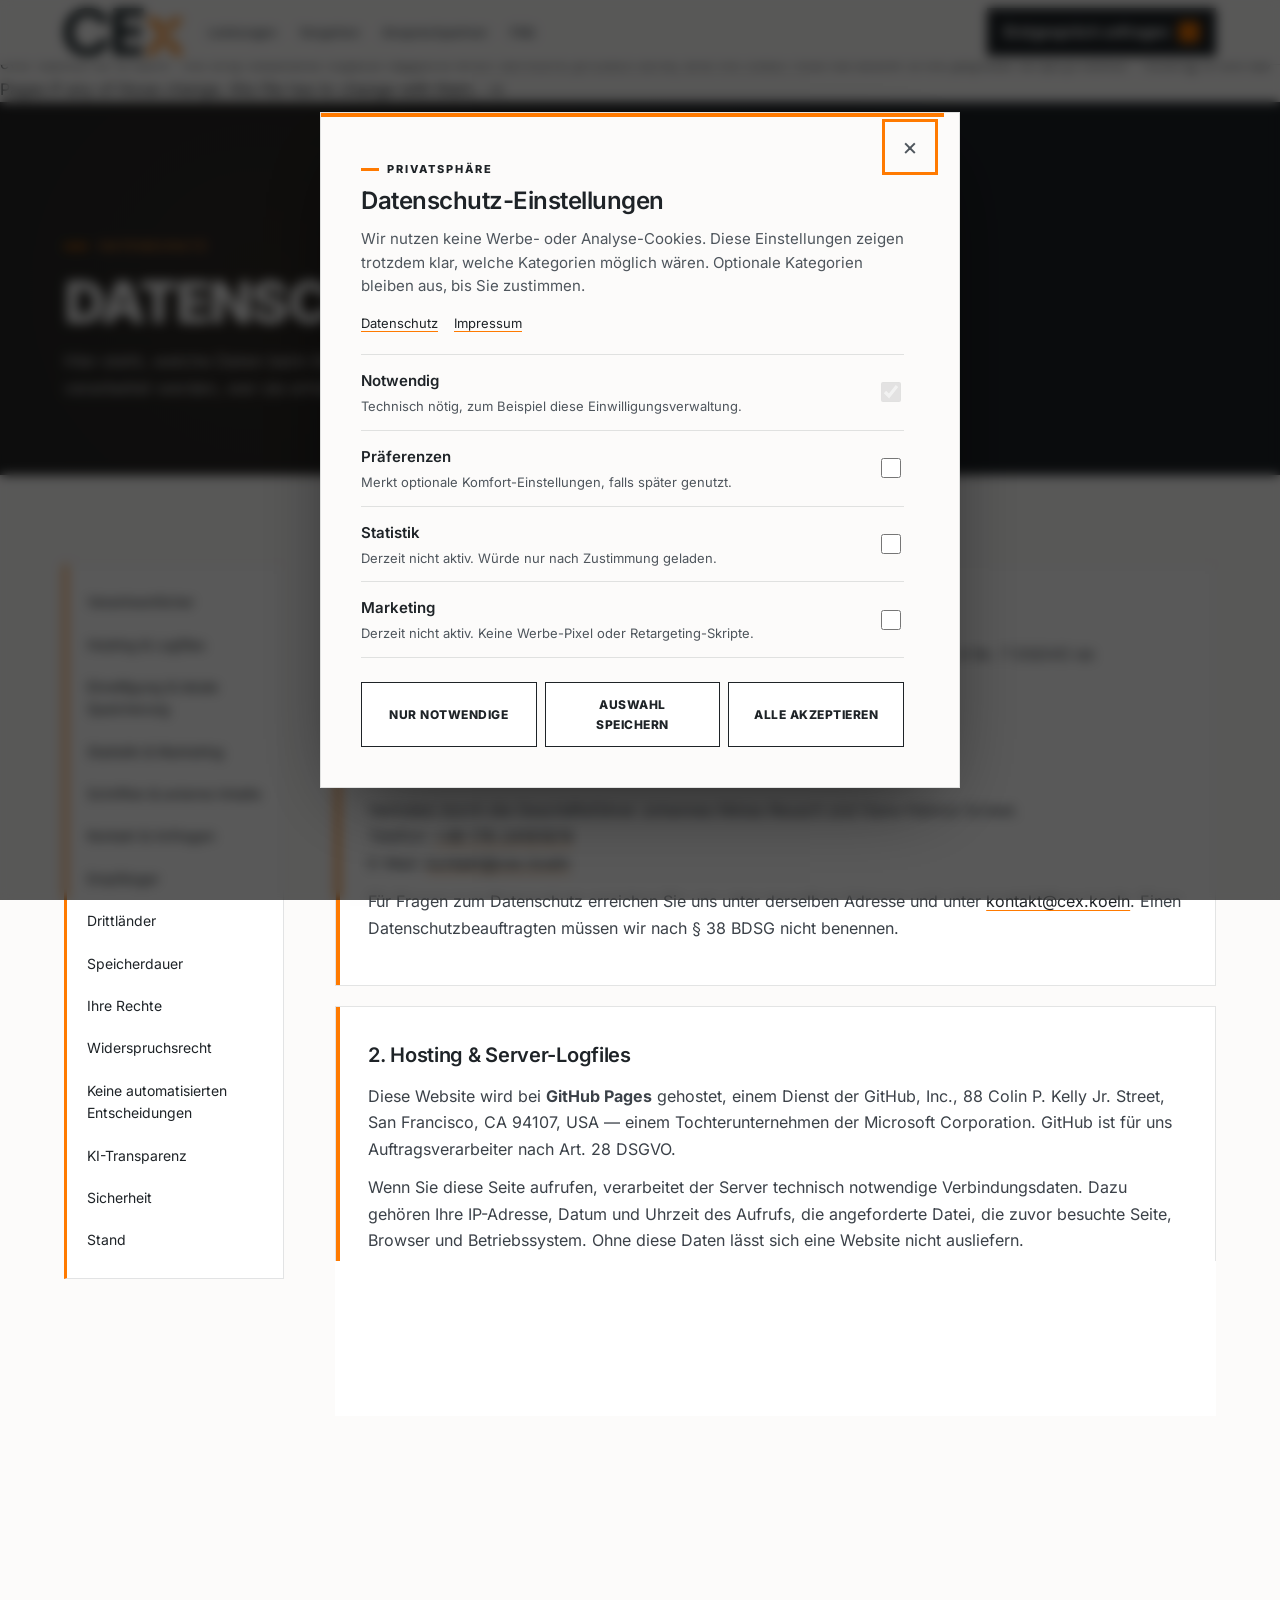
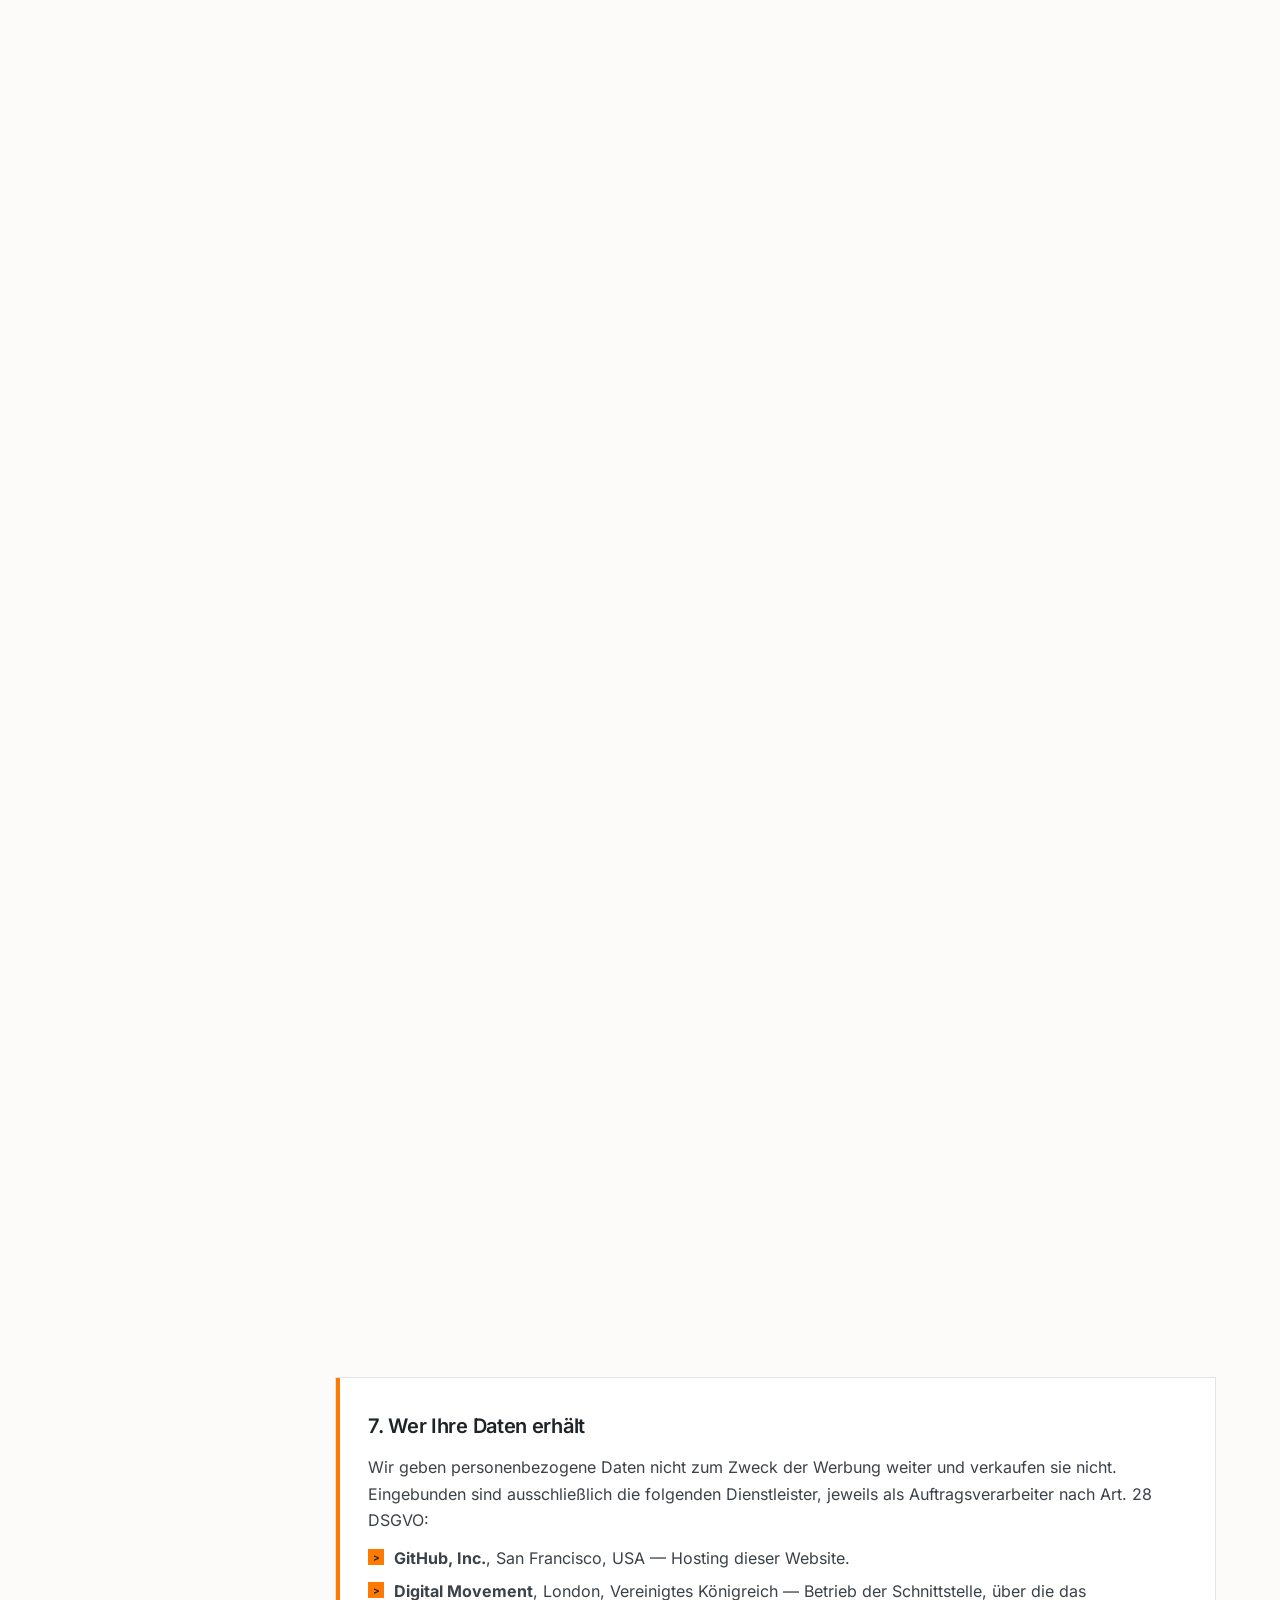
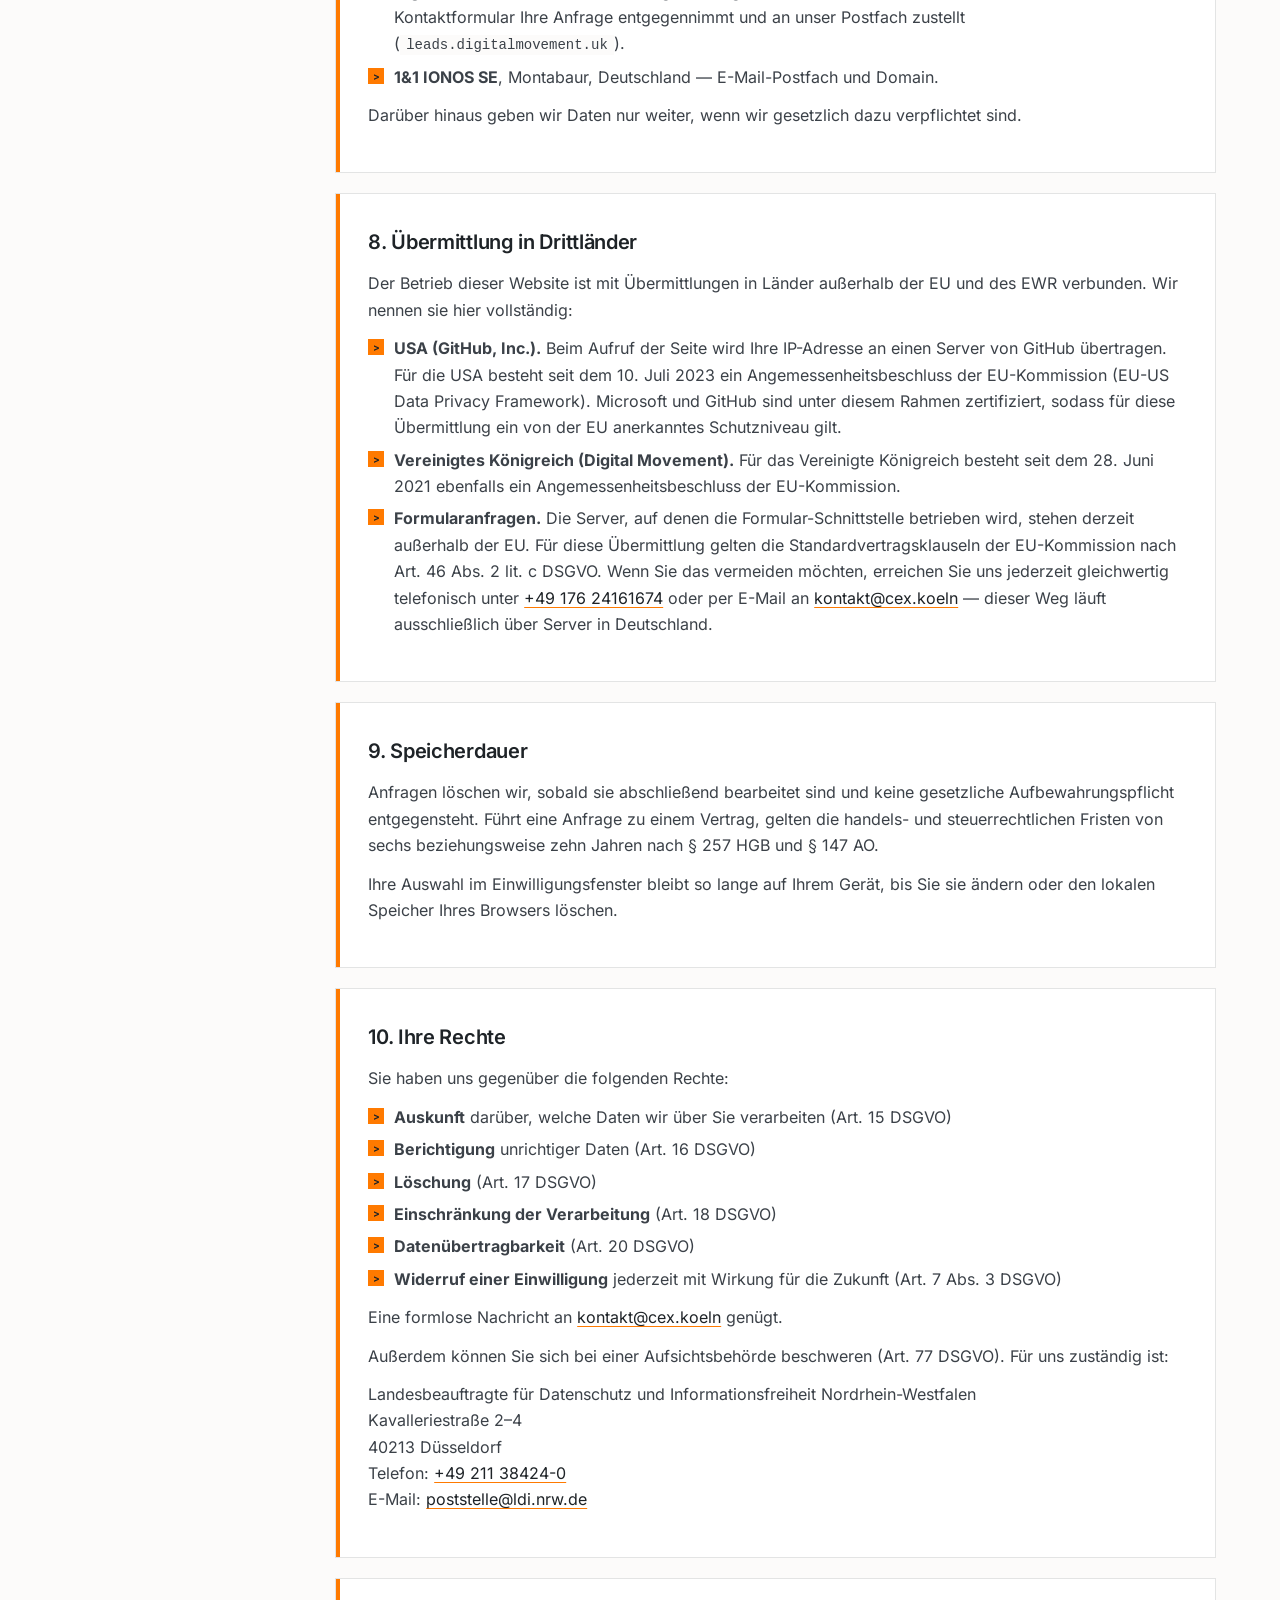
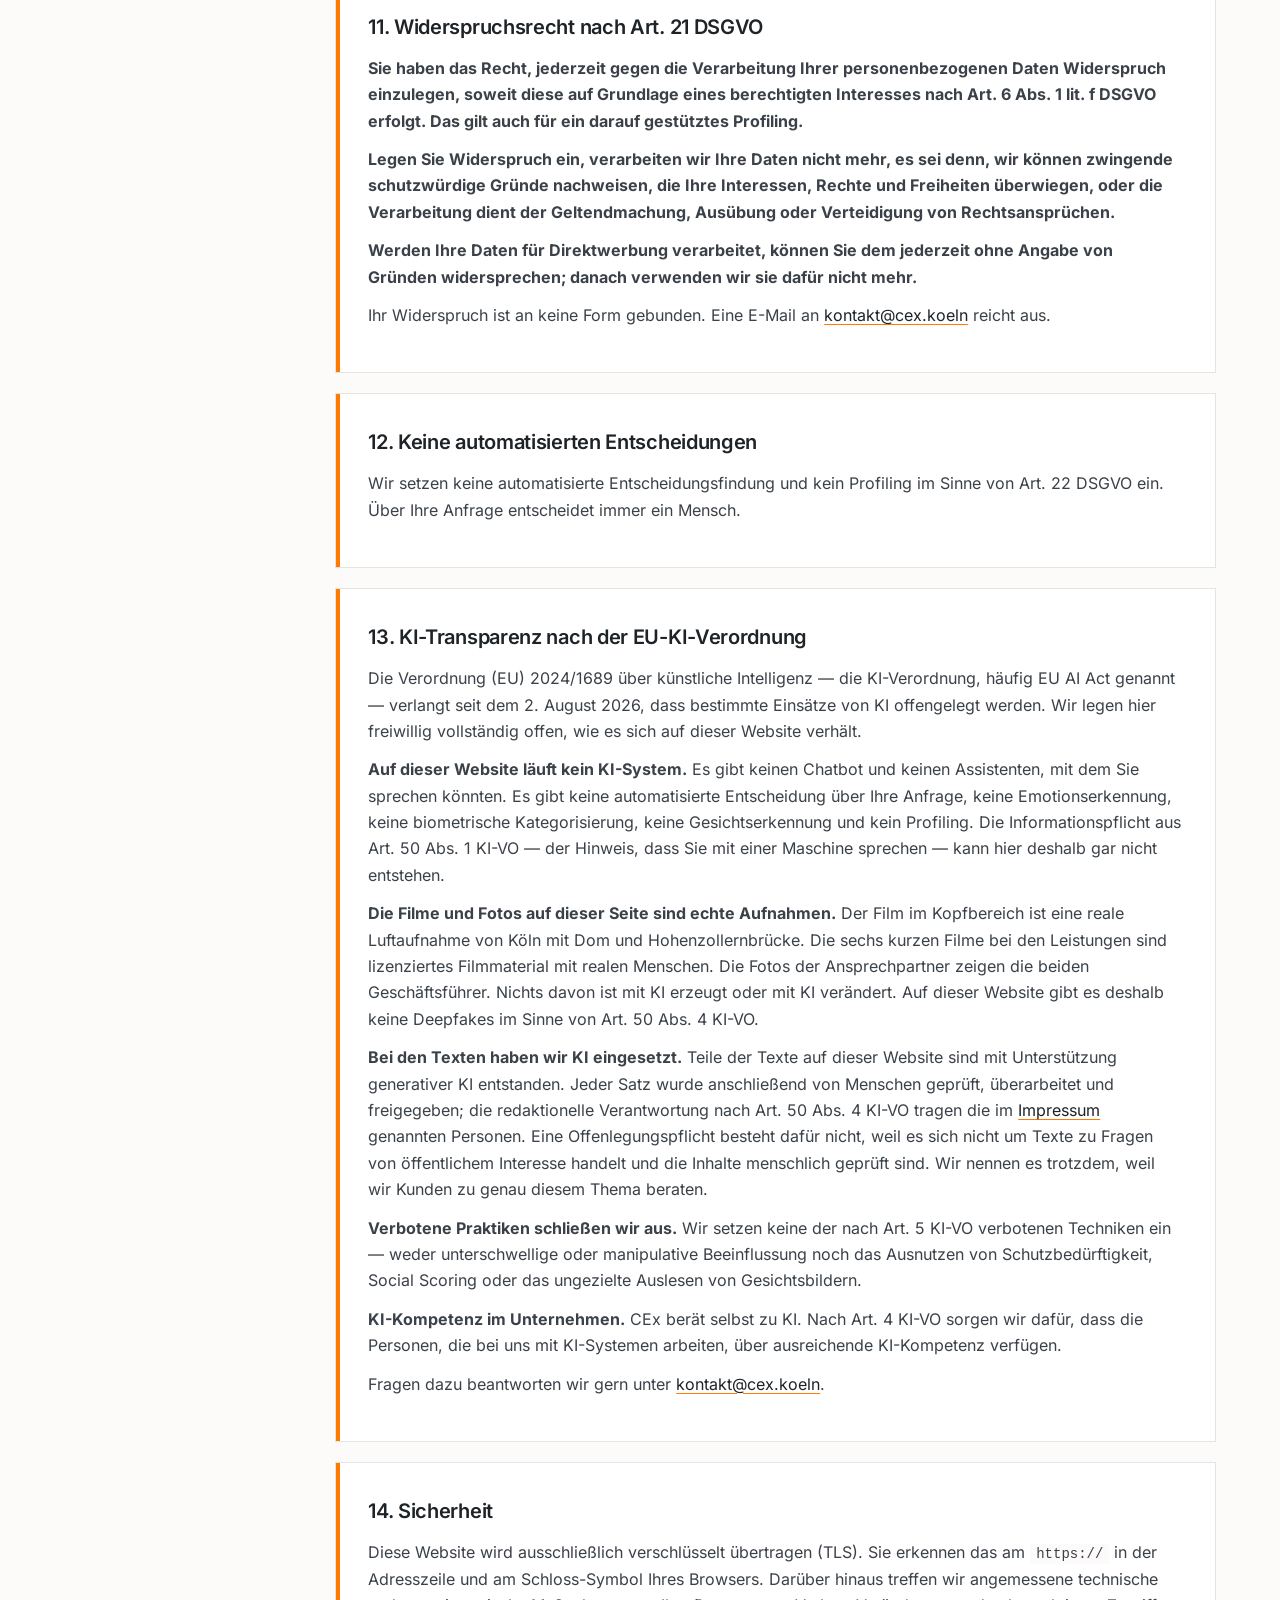
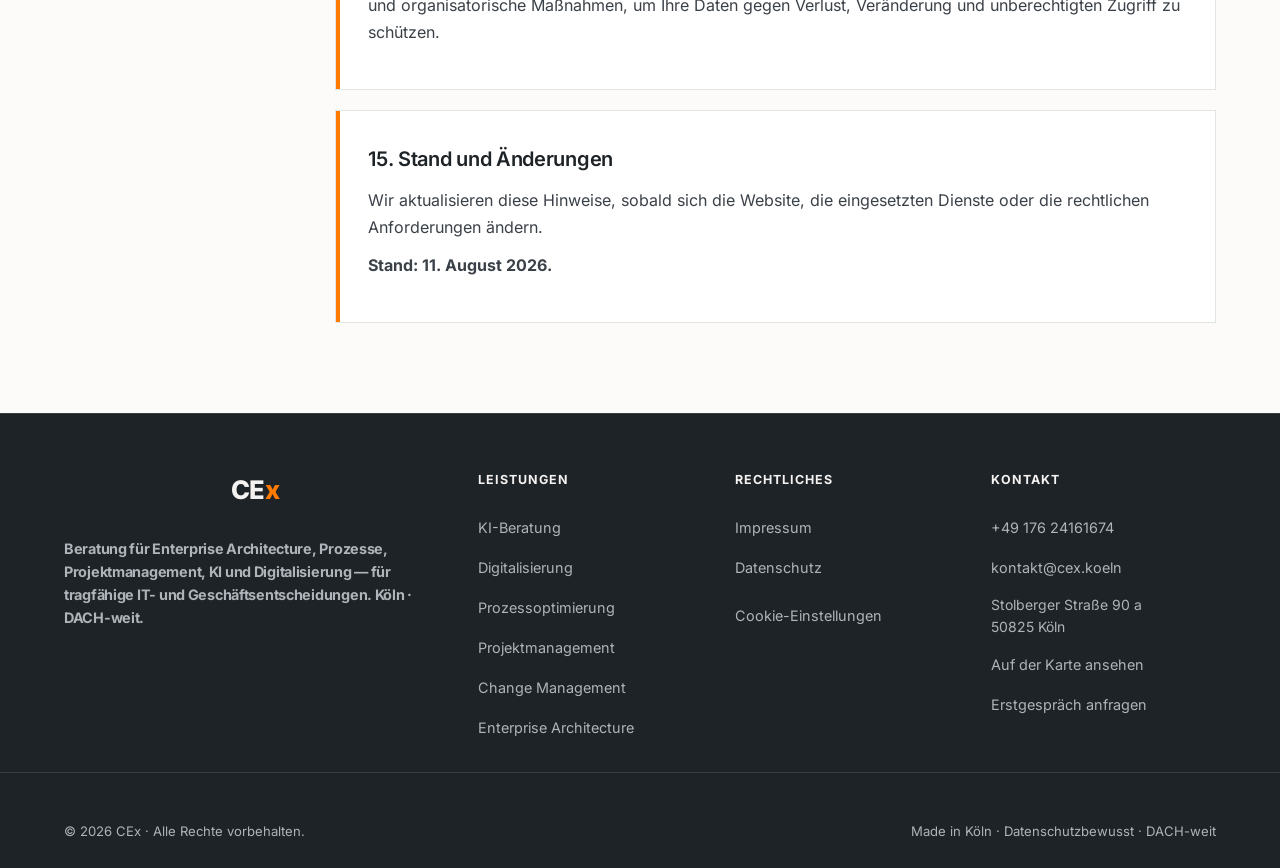
==== datenschutz.html @ 025ba78b "Link previews: real card copy, versioned OG image, HTTPS The Slack unfurl showed no picture at all. " ====
<!doctype html>
<html lang="de">
<head>
  <meta charset="UTF-8" />
  <meta name="viewport" content="width=device-width, initial-scale=1.0" />
  <title>Datenschutzerklärung | CEx Unternehmensberatung Köln</title>
  <meta name="description" content="Wie CEx personenbezogene Daten auf cex.koeln verarbeitet: Hosting, Einwilligung, Kontaktanfragen, Ihre Rechte, KI-Transparenz." />
  <meta name="robots" content="index, follow" />
  <meta name="theme-color" content="#1E2327" />
  <link rel="canonical" href="https://cex.koeln/datenschutz.html" />

  <meta property="og:type" content="website" />
  <meta property="og:site_name" content="CEx" />
  <meta property="og:locale" content="de_DE" />
  <meta property="og:title" content="Datenschutzerklärung" />
  <meta property="og:description" content="Wie CEx personenbezogene Daten auf cex.koeln verarbeitet: Hosting, Einwilligung, Kontaktanfragen, Ihre Rechte, KI-Transparenz." />
  <meta property="og:url" content="https://cex.koeln/datenschutz.html" />
  <meta property="og:image" content="https://cex.koeln/media/cex-og-1200x630.jpg?v=20260811c" />
  <meta property="og:image:secure_url" content="https://cex.koeln/media/cex-og-1200x630.jpg?v=20260811c" />
  <meta property="og:image:type" content="image/jpeg" />
  <meta property="og:image:width" content="1200" />
  <meta property="og:image:height" content="630" />
  <meta property="og:image:alt" content="Kölner Dom und Hohenzollernbrücke, darüber der Satz Komplexe Veränderungen, klare Umsetzung" />
  <meta name="twitter:card" content="summary_large_image" />
  <meta name="twitter:title" content="Datenschutzerklärung" />
  <meta name="twitter:description" content="Wie CEx personenbezogene Daten auf cex.koeln verarbeitet: Hosting, Einwilligung, Kontaktanfragen, Ihre Rechte, KI-Transparenz." />
  <meta name="twitter:image" content="https://cex.koeln/media/cex-og-1200x630.jpg?v=20260811c" />
  <meta name="twitter:image:alt" content="Kölner Dom und Hohenzollernbrücke, darüber der Satz Komplexe Veränderungen, klare Umsetzung" />
  <meta name="referrer" content="strict-origin-when-cross-origin" />

  <link rel="icon" href="favicon.svg" type="image/svg+xml" />
  <link rel="icon" type="image/png" sizes="32x32" href="media/cex-favicon-32.png" />
  <link rel="icon" type="image/png" sizes="16x16" href="media/cex-favicon-16.png" />
  <link rel="apple-touch-icon" sizes="180x180" href="media/cex-apple-touch.png" />
  <link rel="manifest" href="site.webmanifest" />

  <link rel="preload" href="fonts/inter-latin-400-normal.woff2" as="font" type="font/woff2" crossorigin />
  <link rel="stylesheet" href="styles.css?v=20260811c" />
  <link rel="stylesheet" href="cx-design-system.css?v=20260811c" />
  <link rel="stylesheet" href="polish.css?v=20260811c" />
  <link rel="stylesheet" href="cx-hero.css?v=20260811c" />
  <link rel="stylesheet" href="cx-components.css?v=20260811c" />
  <link rel="stylesheet" href="founders.css?v=20260811c" />
  <link rel="stylesheet" href="placeholder.css?v=20260811c" />
  <script defer src="script.js?v=20260811c"></script>
  <script defer src="cex-koeln.js?v=20260811c"></script>


</head>
<!--
    cex-migrated-page is not decoration. polish.css scopes 140 rules behind it,
    including the entire top bar — drop the class and the nav renders as a bare
    bulleted list. cex-static-site is what script.js checks before it takes over
    the contact forms.
  -->
  <body class="cex-migrated-page cex-static-site cex-legal-page cex-placeholder">
  <a class="skip-link" href="#main">Zum Inhalt springen</a>

  <header class="cx-header">
    <nav class="nav" id="nav" aria-label="Hauptnavigation">
      <div class="nav__inner">

        <div class="nav__lead">
          <a href="/" class="nav__brand" aria-label="CEx — zur Startseite">
            <img src="media/cex-logo.png" alt="CEx" width="120" height="48" srcset="media/cex-logo-2x.png 2x">
          </a>
          <ul class="nav__primary">
            <li><a href="/#leistungen">Leistungen</a></li>
            <li><a href="/#journey">Vorgehen</a></li>
            <li><a href="/#team">Ansprechpartner</a></li>
            <li><a href="/#faq">FAQ</a></li>
          </ul>
        </div>

        <div class="nav__slot" role="presentation"></div>

        <div class="nav__actions">
          <a href="/#kontakt" class="btn btn--accent btn--small nav__cta" data-cta-label="Erstgespräch anfragen">
            <span class="nav__cta-text">Erstgespräch anfragen</span>
            <span class="btn__icon" aria-hidden="true"><svg viewBox="0 0 16 16" fill="none"><path d="M3 8h9M9 5l3 3-3 3" stroke="currentColor" stroke-width="1.6" stroke-linecap="square" stroke-linejoin="miter"/></svg></span>
          </a>
        </div>

      </div>
    </nav>
  </header>

<main> of datenschutz.html for cex.koeln.

  Written for THIS deployment, not copied from the production site. Every claim
  in it was checked against what the page actually does:

    · the consent dialog writes localStorage["cxPrivacyConsent.v1"] and nothing
      else — there is no cookie on this site at all
    · the fonts are local woff2 files, so no request ever leaves for a CDN
    · the only outbound request happens when someone presses Send, and the
      exact field list below is the payload script.js builds
    · hosting is GitHub Pages

  If any of those change, this file has to change with them.
-->
<main id="main" class="legal-main">
  <section class="legal-hero">
    <div class="container">
      <div class="legal-hero__eyebrow">Datenschutz</div>
      <h1 class="legal-hero__title">Datenschutzhinweise.</h1>
      <p class="legal-hero__lead">Hier steht, welche Daten beim Besuch dieser Website und bei einer Anfrage verarbeitet werden, wer sie erhält und welche Rechte Sie haben.</p>
    </div>
  </section>

  <section class="legal-content">
    <div class="container legal-layout">
      <nav class="legal-toc" aria-label="Datenschutz Inhalt">
        <a href="#controller">Verantwortlicher</a>
        <a href="#hosting">Hosting &amp; Logfiles</a>
        <a href="#consent">Einwilligung &amp; lokale Speicherung</a>
        <a href="#tracking">Statistik &amp; Marketing</a>
        <a href="#fonts">Schriften &amp; externe Inhalte</a>
        <a href="#form">Kontakt &amp; Anfragen</a>
        <a href="#recipients">Empfänger</a>
        <a href="#thirdcountry">Drittländer</a>
        <a href="#retention">Speicherdauer</a>
        <a href="#rights">Ihre Rechte</a>
        <a href="#objection">Widerspruchsrecht</a>
        <a href="#automated">Keine automatisierten Entscheidungen</a>
        <a href="#ai">KI-Transparenz</a>
        <a href="#security">Sicherheit</a>
        <a href="#changes">Stand</a>
      </nav>

      <div class="legal-stack">

        <section class="legal-card" id="controller">
          <h2>1. Verantwortlicher</h2>
          <p>Verantwortlich für die Datenverarbeitung auf dieser Website im Sinne von Art. 4 Nr. 7 DSGVO ist:</p>
          <p><strong>CEx UG (haftungsbeschränkt)</strong><br>Stolberger Straße 90 a<br>50825 Köln<br>Deutschland</p>
          <p>Vertreten durch die Geschäftsführer Johannes Niklas Reusch und Hans-Helmut Scheel.<br>Telefon: <a href="tel:+4917624161674">+49 176 24161674</a><br>E-Mail: <a href="mailto:kontakt@cex.koeln">kontakt@cex.koeln</a></p>
          <p>Für Fragen zum Datenschutz erreichen Sie uns unter derselben Adresse und unter <a href="mailto:kontakt@cex.koeln">kontakt@cex.koeln</a>. Einen Datenschutzbeauftragten müssen wir nach § 38 BDSG nicht benennen.</p>
        </section>

        <section class="legal-card" id="hosting">
          <h2>2. Hosting &amp; Server-Logfiles</h2>
          <p>Diese Website wird bei <strong>GitHub Pages</strong> gehostet, einem Dienst der GitHub, Inc., 88 Colin P. Kelly Jr. Street, San Francisco, CA 94107, USA — einem Tochterunternehmen der Microsoft Corporation. GitHub ist für uns Auftragsverarbeiter nach Art. 28 DSGVO.</p>
          <p>Wenn Sie diese Seite aufrufen, verarbeitet der Server technisch notwendige Verbindungsdaten. Dazu gehören Ihre IP-Adresse, Datum und Uhrzeit des Aufrufs, die angeforderte Datei, die zuvor besuchte Seite, Browser und Betriebssystem. Ohne diese Daten lässt sich eine Website nicht ausliefern.</p>
          <p>Rechtsgrundlage ist unser berechtigtes Interesse an einem sicheren und stabilen Betrieb nach Art. 6 Abs. 1 lit. f DSGVO. Wir selbst legen keine eigenen Zugriffsprotokolle an und werten keine an. Auf die Speicherdauer der Protokolle bei GitHub haben wir keinen Einfluss; GitHub beschreibt sie in seiner eigenen Datenschutzerklärung unter <a href="https://docs.github.com/site-policy/privacy-policies/github-general-privacy-statement" target="_blank" rel="noopener noreferrer">docs.github.com</a>.</p>
        </section>

        <section class="legal-card" id="consent">
          <h2>3. Einwilligung &amp; lokale Speicherung</h2>
          <p>Beim ersten Besuch öffnet sich ein Fenster mit den Datenschutz-Einstellungen. Darin können Sie die Kategorien Präferenzen, Statistik und Marketing einzeln zulassen oder ablehnen. Ablehnen ist genauso einfach wie Zustimmen, und wenn Sie das Fenster schließen, gilt das als Ablehnung aller optionalen Kategorien.</p>
          <p><strong>Diese Website setzt keine Cookies.</strong> Gespeichert wird ausschließlich Ihre Auswahl selbst, und zwar im lokalen Speicher Ihres Browsers unter dem Namen <code>cxPrivacyConsent.v1</code>. Diese Angabe verlässt Ihr Gerät nicht. Sie dient allein dazu, dass Sie nicht bei jedem Besuch erneut gefragt werden, und ist damit nach § 25 Abs. 2 Nr. 2 TTDSG unbedingt erforderlich. Sie können sie jederzeit über die Einstellungen Ihres Browsers löschen.</p>
          <p>Ihre Auswahl können Sie jederzeit mit Wirkung für die Zukunft ändern oder widerrufen:</p>
          <p><button type="button" class="legal-inline-button" data-privacy-settings>Datenschutz-Einstellungen öffnen</button></p>
        </section>

        <section class="legal-card" id="tracking">
          <h2>4. Statistik &amp; Marketing</h2>
          <p>Auf dieser Website sind <strong>keine</strong> Analyse-, Statistik-, Werbe- oder Retargeting-Dienste eingebunden. Es gibt kein Google Analytics, keine Zählpixel, keine Social-Media-Plugins und kein Profiling zu Werbezwecken. Die Kategorien im Einwilligungsfenster sind vorhanden, damit Sie sehen, worüber Sie entscheiden — geladen wird derzeit in keiner von ihnen etwas.</p>
        </section>

        <section class="legal-card" id="fonts">
          <h2>5. Schriften &amp; externe Inhalte</h2>
          <p>Alle Schriftarten liegen auf demselben Server wie die Website und werden von dort geladen. Es besteht keine Verbindung zu Google Fonts oder einem anderen Schriften-Dienst. Auch die Videos auf dieser Seite liegen auf unserem eigenen Server; es gibt keine YouTube- oder Vimeo-Einbindung.</p>
          <p>Es ist keine Karte eingebettet. Der Link zur Adresse führt erst nach einem bewussten Klick zu Google Maps — dann gelten die Datenschutzbestimmungen von Google.</p>
        </section>

        <section class="legal-card" id="form">
          <h2>6. Kontakt &amp; Anfragen</h2>
          <p>Wenn Sie das Kontaktformular absenden, werden die von Ihnen eingegebenen Angaben an uns übermittelt. Konkret sind das: <strong>Name, E-Mail-Adresse, Telefonnummer, Unternehmen, Website und Ihre Nachricht</strong>. Technisch mit übertragen werden die Adresse der Seite, von der Sie die Anfrage abgeschickt haben, sowie der Wortlaut der Einwilligungserklärung und der Zeitpunkt Ihrer Zustimmung — beides, damit wir Ihre Einwilligung nach Art. 7 Abs. 1 DSGVO nachweisen können.</p>
          <p>Pflichtangaben sind nur Name und Telefonnummer; alles andere ist freiwillig. Die Angaben werden ausschließlich verwendet, um Ihre Anfrage zu bearbeiten und Sie zurückzurufen.</p>
          <p>Rechtsgrundlage ist Art. 6 Abs. 1 lit. b DSGVO, soweit die Anfrage der Anbahnung eines Vertrags dient, und im Übrigen Art. 6 Abs. 1 lit. a DSGVO auf Grundlage Ihrer Einwilligung, die Sie jederzeit für die Zukunft widerrufen können.</p>
          <p>Sie können uns stattdessen auch direkt anrufen oder eine E-Mail an <a href="mailto:kontakt@cex.koeln">kontakt@cex.koeln</a> schreiben. Unser E-Mail-Postfach betreibt die 1&amp;1 IONOS SE, Elgendorfer Straße 57, 56410 Montabaur, auf Servern in Deutschland.</p>
        </section>

        <section class="legal-card" id="recipients">
          <h2>7. Wer Ihre Daten erhält</h2>
          <p>Wir geben personenbezogene Daten nicht zum Zweck der Werbung weiter und verkaufen sie nicht. Eingebunden sind ausschließlich die folgenden Dienstleister, jeweils als Auftragsverarbeiter nach Art. 28 DSGVO:</p>
          <ul>
            <li><strong>GitHub, Inc.</strong>, San Francisco, USA — Hosting dieser Website.</li>
            <li><strong>Digital Movement</strong>, London, Vereinigtes Königreich — Betrieb der Schnittstelle, über die das Kontaktformular Ihre Anfrage entgegennimmt und an unser Postfach zustellt (<code>leads.digitalmovement.uk</code>).</li>
            <li><strong>1&amp;1 IONOS SE</strong>, Montabaur, Deutschland — E-Mail-Postfach und Domain.</li>
          </ul>
          <p>Darüber hinaus geben wir Daten nur weiter, wenn wir gesetzlich dazu verpflichtet sind.</p>
        </section>

        <section class="legal-card" id="thirdcountry">
          <h2>8. Übermittlung in Drittländer</h2>
          <p>Der Betrieb dieser Website ist mit Übermittlungen in Länder außerhalb der EU und des EWR verbunden. Wir nennen sie hier vollständig:</p>
          <ul>
            <li><strong>USA (GitHub, Inc.).</strong> Beim Aufruf der Seite wird Ihre IP-Adresse an einen Server von GitHub übertragen. Für die USA besteht seit dem 10. Juli 2023 ein Angemessenheitsbeschluss der EU-Kommission (EU-US Data Privacy Framework). Microsoft und GitHub sind unter diesem Rahmen zertifiziert, sodass für diese Übermittlung ein von der EU anerkanntes Schutzniveau gilt.</li>
            <li><strong>Vereinigtes Königreich (Digital Movement).</strong> Für das Vereinigte Königreich besteht seit dem 28. Juni 2021 ebenfalls ein Angemessenheitsbeschluss der EU-Kommission.</li>
            <li><strong>Formularanfragen.</strong> Die Server, auf denen die Formular-Schnittstelle betrieben wird, stehen derzeit außerhalb der EU. Für diese Übermittlung gelten die Standardvertragsklauseln der EU-Kommission nach Art. 46 Abs. 2 lit. c DSGVO. Wenn Sie das vermeiden möchten, erreichen Sie uns jederzeit gleichwertig telefonisch unter <a href="tel:+4917624161674">+49 176 24161674</a> oder per E-Mail an <a href="mailto:kontakt@cex.koeln">kontakt@cex.koeln</a> — dieser Weg läuft ausschließlich über Server in Deutschland.</li>
          </ul>
        </section>

        <section class="legal-card" id="retention">
          <h2>9. Speicherdauer</h2>
          <p>Anfragen löschen wir, sobald sie abschließend bearbeitet sind und keine gesetzliche Aufbewahrungspflicht entgegensteht. Führt eine Anfrage zu einem Vertrag, gelten die handels- und steuerrechtlichen Fristen von sechs beziehungsweise zehn Jahren nach § 257 HGB und § 147 AO.</p>
          <p>Ihre Auswahl im Einwilligungsfenster bleibt so lange auf Ihrem Gerät, bis Sie sie ändern oder den lokalen Speicher Ihres Browsers löschen.</p>
        </section>

        <section class="legal-card" id="rights">
          <h2>10. Ihre Rechte</h2>
          <p>Sie haben uns gegenüber die folgenden Rechte:</p>
          <ul>
            <li><strong>Auskunft</strong> darüber, welche Daten wir über Sie verarbeiten (Art. 15 DSGVO)</li>
            <li><strong>Berichtigung</strong> unrichtiger Daten (Art. 16 DSGVO)</li>
            <li><strong>Löschung</strong> (Art. 17 DSGVO)</li>
            <li><strong>Einschränkung der Verarbeitung</strong> (Art. 18 DSGVO)</li>
            <li><strong>Datenübertragbarkeit</strong> (Art. 20 DSGVO)</li>
            <li><strong>Widerruf einer Einwilligung</strong> jederzeit mit Wirkung für die Zukunft (Art. 7 Abs. 3 DSGVO)</li>
          </ul>
          <p>Eine formlose Nachricht an <a href="mailto:kontakt@cex.koeln">kontakt@cex.koeln</a> genügt.</p>
          <p>Außerdem können Sie sich bei einer Aufsichtsbehörde beschweren (Art. 77 DSGVO). Für uns zuständig ist:</p>
          <p>Landesbeauftragte für Datenschutz und Informationsfreiheit Nordrhein-Westfalen<br>Kavalleriestraße 2–4<br>40213 Düsseldorf<br>Telefon: <a href="tel:+49211384240">+49 211 38424-0</a><br>E-Mail: <a href="mailto:poststelle@ldi.nrw.de">poststelle@ldi.nrw.de</a></p>
        </section>

        <section class="legal-card legal-card--highlight" id="objection">
          <h2>11. Widerspruchsrecht nach Art. 21 DSGVO</h2>
          <p><strong>Sie haben das Recht, jederzeit gegen die Verarbeitung Ihrer personenbezogenen Daten Widerspruch einzulegen, soweit diese auf Grundlage eines berechtigten Interesses nach Art. 6 Abs. 1 lit. f DSGVO erfolgt. Das gilt auch für ein darauf gestütztes Profiling.</strong></p>
          <p><strong>Legen Sie Widerspruch ein, verarbeiten wir Ihre Daten nicht mehr, es sei denn, wir können zwingende schutzwürdige Gründe nachweisen, die Ihre Interessen, Rechte und Freiheiten überwiegen, oder die Verarbeitung dient der Geltendmachung, Ausübung oder Verteidigung von Rechtsansprüchen.</strong></p>
          <p><strong>Werden Ihre Daten für Direktwerbung verarbeitet, können Sie dem jederzeit ohne Angabe von Gründen widersprechen; danach verwenden wir sie dafür nicht mehr.</strong></p>
          <p>Ihr Widerspruch ist an keine Form gebunden. Eine E-Mail an <a href="mailto:kontakt@cex.koeln">kontakt@cex.koeln</a> reicht aus.</p>
        </section>

        <section class="legal-card" id="automated">
          <h2>12. Keine automatisierten Entscheidungen</h2>
          <p>Wir setzen keine automatisierte Entscheidungsfindung und kein Profiling im Sinne von Art. 22 DSGVO ein. Über Ihre Anfrage entscheidet immer ein Mensch.</p>
        </section>

        <section class="legal-card" id="ai">
          <h2>13. KI-Transparenz nach der EU-KI-Verordnung</h2>
          <p>Die Verordnung (EU) 2024/1689 über künstliche Intelligenz — die KI-Verordnung, häufig EU AI Act genannt — verlangt seit dem 2. August 2026, dass bestimmte Einsätze von KI offengelegt werden. Wir legen hier freiwillig vollständig offen, wie es sich auf dieser Website verhält.</p>
          <p><strong>Auf dieser Website läuft kein KI-System.</strong> Es gibt keinen Chatbot und keinen Assistenten, mit dem Sie sprechen könnten. Es gibt keine automatisierte Entscheidung über Ihre Anfrage, keine Emotionserkennung, keine biometrische Kategorisierung, keine Gesichtserkennung und kein Profiling. Die Informationspflicht aus Art. 50 Abs. 1 KI-VO — der Hinweis, dass Sie mit einer Maschine sprechen — kann hier deshalb gar nicht entstehen.</p>
          <p><strong>Die Filme und Fotos auf dieser Seite sind echte Aufnahmen.</strong> Der Film im Kopfbereich ist eine reale Luftaufnahme von Köln mit Dom und Hohenzollernbrücke. Die sechs kurzen Filme bei den Leistungen sind lizenziertes Filmmaterial mit realen Menschen. Die Fotos der Ansprechpartner zeigen die beiden Geschäftsführer. Nichts davon ist mit KI erzeugt oder mit KI verändert. Auf dieser Website gibt es deshalb keine Deepfakes im Sinne von Art. 50 Abs. 4 KI-VO.</p>
          <p><strong>Bei den Texten haben wir KI eingesetzt.</strong> Teile der Texte auf dieser Website sind mit Unterstützung generativer KI entstanden. Jeder Satz wurde anschließend von Menschen geprüft, überarbeitet und freigegeben; die redaktionelle Verantwortung nach Art. 50 Abs. 4 KI-VO tragen die im <a href="impressum.html">Impressum</a> genannten Personen. Eine Offenlegungspflicht besteht dafür nicht, weil es sich nicht um Texte zu Fragen von öffentlichem Interesse handelt und die Inhalte menschlich geprüft sind. Wir nennen es trotzdem, weil wir Kunden zu genau diesem Thema beraten.</p>
          <p><strong>Verbotene Praktiken schließen wir aus.</strong> Wir setzen keine der nach Art. 5 KI-VO verbotenen Techniken ein — weder unterschwellige oder manipulative Beeinflussung noch das Ausnutzen von Schutzbedürftigkeit, Social Scoring oder das ungezielte Auslesen von Gesichtsbildern.</p>
          <p><strong>KI-Kompetenz im Unternehmen.</strong> CEx berät selbst zu KI. Nach Art. 4 KI-VO sorgen wir dafür, dass die Personen, die bei uns mit KI-Systemen arbeiten, über ausreichende KI-Kompetenz verfügen.</p>
          <p>Fragen dazu beantworten wir gern unter <a href="mailto:kontakt@cex.koeln">kontakt@cex.koeln</a>.</p>
        </section>

        <section class="legal-card" id="security">
          <h2>14. Sicherheit</h2>
          <p>Diese Website wird ausschließlich verschlüsselt übertragen (TLS). Sie erkennen das am <code>https://</code> in der Adresszeile und am Schloss-Symbol Ihres Browsers. Darüber hinaus treffen wir angemessene technische und organisatorische Maßnahmen, um Ihre Daten gegen Verlust, Veränderung und unberechtigten Zugriff zu schützen.</p>
        </section>

        <section class="legal-card" id="changes">
          <h2>15. Stand und Änderungen</h2>
          <p>Wir aktualisieren diese Hinweise, sobald sich die Website, die eingesetzten Dienste oder die rechtlichen Anforderungen ändern.</p>
          <p><strong>Stand: 11. August 2026.</strong></p>
        </section>

      </div>
    </div>
  </section>
</main>
<footer class="footer"><div class="container footer__grid"><div class="footer__col footer__brand"><div class="footer__logo">CE<span>x</span></div><p>Beratung für Enterprise Architecture, Prozesse, Projektmanagement, KI und Digitalisierung — für tragfähige IT- und Geschäftsentscheidungen. Köln · DACH-weit.</p></div><div class="footer__col"><strong>Leistungen</strong><a href="/#leistungen">KI-Beratung</a><a href="/#leistungen">Digitalisierung</a><a href="/#leistungen">Prozessoptimierung</a><a href="/#leistungen">Projektmanagement</a><a href="/#leistungen">Change Management</a><a href="/#leistungen">Enterprise Architecture</a></div><div class="footer__col"><strong>Rechtliches</strong><a href="impressum.html">Impressum</a><a href="datenschutz.html">Datenschutz</a><button type="button" class="footer__cookie" onclick="window.CExCookies&&window.CExCookies.open()">Cookie-Einstellungen</button></div><div class="footer__col"><strong>Kontakt</strong><a href="tel:+4917624161674">+49 176 24161674</a><a href="mailto:kontakt@cex.koeln">kontakt@cex.koeln</a><span class="footer__adresse">Stolberger Straße 90 a<br />50825 Köln</span><a href="https://www.google.com/maps/search/?api=1&query=Stolberger+Stra%C3%9Fe+90+a%2C+50825+K%C3%B6ln" target="_blank" rel="noopener noreferrer">Auf der Karte ansehen</a><a href="/#kontakt">Erstgespräch anfragen</a></div></div><div class="container footer__bottom"><div>© 2026 CEx · Alle Rechte vorbehalten.</div><div>Made in Köln · Datenschutzbewusst · DACH-weit</div></div></footer>

</body>
</html>
---- styles.css ----
/* ==========================================================================
   CEx × Accenture-style design system
   ========================================================================== */

:root {

  /* --------------------------------------------------------------------
     COLOUR TOKENS DELIBERATELY REMOVED.
     Every colour on this site is declared once, in cx-design-system.css,
     which loads after this file. The palette that used to sit here was a
     second, silently-losing copy — the exact drift this refactor removes.
     Do not reintroduce colour here.
     -------------------------------------------------------------------- */
  /* Type */
  --font-sans: "Inter", "Inter Fallback", -apple-system, BlinkMacSystemFont, "Segoe UI", "Helvetica Neue", Arial, sans-serif;
  --font-display: "Inter", "Inter Fallback", -apple-system, BlinkMacSystemFont, "Segoe UI", "Helvetica Neue", Arial, sans-serif;
  --font-serif: "Iowan Old Style", "Palatino Linotype", Palatino, Georgia, serif;
  /* Layout */
  --container: 1440px;
  --container-px: clamp(24px, 5vw, 88px);
  --section-py: clamp(80px, 9vw, 140px);
  --section-py-tight: clamp(64px, 7vw, 108px);
  --gutter-lg: clamp(40px, 6vw, 96px);
  --gutter-md: clamp(28px, 4vw, 56px);
  /* Motion — exact Accenture tokens */
  --acn-ease: cubic-bezier(0.85, 0, 0, 1);          /* primary site ease */
  --acn-ease-2: cubic-bezier(0.5, 0, 0.35, 1);      /* secondary ease */
  --acn-ease-hero-1: cubic-bezier(0.22, 0, 0.63, 1);/* hero background */
  --acn-ease-hero-2: cubic-bezier(0.38, 0, 0, 1);   /* hero text */
  --acn-ease-slow: cubic-bezier(0.77, 0, 0.18, 1);  /* image scale */
  --ease-out: var(--acn-ease);
  --ease-spring: cubic-bezier(0.34, 1.32, 0.64, 1);
  --dur: 550ms;
  --dur-fast: 250ms;
  --dur-slow: 1100ms;
  --acn-delay-1: 150ms;
  --acn-delay-2: 500ms;
  /* Radii (Accenture uses very square) */
  --radius-sm: 0;
  --radius-md: 0;
  --radius-lg: 0;
  --radius-pill: 999px;
}

/* ==========================================================================
   Base
   ========================================================================== */

*,
*::before,
*::after {
  box-sizing: border-box;
}

html {
  -webkit-text-size-adjust: 100%;
  scroll-behavior: smooth;
  scroll-padding-top: calc(var(--cx-nav-h, 64px) + 16px);
}

@media (prefers-reduced-motion: reduce) {
html { scroll-behavior: auto; }
  *, *::before, *::after { animation-duration: 0.001ms !important; transition-duration: 0.001ms !important; }
}

body {
  margin: 0;
  background: var(--bg);
  color: var(--ink);
  font-family: var(--font-sans);
  font-weight: 400;
  font-size: 16px;
  line-height: 1.55;
  -webkit-font-smoothing: antialiased;
  -moz-osx-font-smoothing: grayscale;
  text-rendering: optimizeLegibility;
  font-feature-settings: "ss01", "cv11";
}

img, video, svg { display: block; max-width: 100%; }
button { font-family: inherit; }

a { color: inherit; }

::selection { background: var(--cx-yellow); color: var(--cx-charcoal); }

.skip-link {
  position: absolute;
  clip-path: inset(50%);
  left: 0;
  top: 0;
  background: var(--acn-black);
  color: #fff;
  padding: 12px 16px;
  z-index: 999;
  font-weight: 500;
  text-decoration: none;
}
.skip-link:focus { clip-path: none; left: 16px; top: 16px; }

.container {
  width: 100%;
  max-width: var(--container);
  margin-inline: auto;
  padding-inline: var(--container-px);
}

/* ==========================================================================
   Buttons
   ========================================================================== */

.btn {
  display: inline-flex;
  align-items: center;
  gap: 12px;
  padding: 16px 28px;
  font-family: inherit;
  font-size: 0.9375rem;
  font-weight: 500;
  line-height: 1.2;
  letter-spacing: -0.005em;
  text-decoration: none;
  cursor: pointer;
  border: 1px solid transparent;
  background: transparent;
  color: inherit;
  border-radius:0;
  transition: background-color var(--dur) var(--ease-out), color var(--dur) var(--ease-out), border-color var(--dur) var(--ease-out);
  white-space: nowrap;
}

.btn:focus-visible {
  outline: 2px solid var(--acn-purple);
  outline-offset: 4px;
}

.btn--small { padding: 12px 18px; font-size: 0.875rem; }

.btn--primary {
  background: var(--cx-yellow);
  color: var(--cx-charcoal);
  border-color: var(--cx-yellow);
}
.btn--primary:hover { background: var(--cx-yellow-2); border-color: var(--cx-yellow-2); color: var(--cx-charcoal); }
.btn--primary:active { background: var(--cx-yellow-3); border-color: var(--cx-yellow-3); }

.btn--accent {
  background: var(--cx-charcoal);
  color: var(--cx-surface);
  border-color: var(--cx-charcoal);
}
.btn--accent:hover { background: var(--cx-yellow); border-color: var(--cx-yellow); color: var(--cx-charcoal); }
.btn--accent:active { background: var(--cx-yellow-3); border-color: var(--cx-yellow-3); color: var(--cx-charcoal); }

.btn--ghost {
  background: transparent;
  color: var(--acn-ink);
  border-color: var(--acn-black);
}
.btn--ghost:hover { background: var(--acn-black); color: #fff; }

.btn--ghost-on-dark {
  background: transparent;
  color: #fff;
  border-color: rgba(255, 255, 255, 0.45);
}
.btn--ghost-on-dark:hover { background: #fff; color: var(--acn-black); border-color: #fff; }

.btn__icon {
  display: inline-flex;
  align-items: center;
  justify-content: center;
  width: 22px;
  height: 22px;
  background: var(--cx-yellow);
  color: var(--cx-charcoal);
  flex-shrink: 0;
  transition: background-color var(--dur) var(--ease-out), color var(--dur) var(--ease-out), transform var(--dur) var(--ease-out);
}

.btn:hover .btn__icon { transform: translateX(3px); }
/* Yellow primary CTA: arrow chip becomes charcoal for max impact */
.btn--primary .btn__icon { background: var(--cx-charcoal); color: var(--cx-yellow); }
.btn--primary:hover .btn__icon { background: var(--cx-charcoal); color: var(--cx-yellow); }
/* Charcoal accent button: chip stays yellow until hover-flip */
.btn--accent .btn__icon { background: var(--cx-yellow); color: var(--cx-charcoal); }
.btn--accent:hover .btn__icon { background: var(--cx-charcoal); color: var(--cx-yellow); }
.btn--ghost .btn__icon { background: var(--cx-yellow); color: var(--cx-charcoal); }
.btn--ghost:hover .btn__icon { background: var(--cx-yellow); color: var(--cx-charcoal); }
.btn--ghost-on-dark .btn__icon { background: var(--cx-yellow); color: var(--cx-charcoal); }
.btn--ghost-on-dark:hover .btn__icon { background: var(--cx-charcoal); color: var(--cx-yellow); }

.btn__icon svg { width: 14px; height: 14px; }

.link-arrow {
  display: inline-flex;
  align-items: center;
  gap: 12px;
  color: var(--acn-ink);
  font-size: 0.9375rem;
  font-weight: 500;
  letter-spacing: -0.005em;
  text-decoration: none;
  padding: 8px 0;
  position: relative;
  transition: color var(--dur) var(--ease-out);
}
.link-arrow::after {
  content: "";
  position: absolute;
  left: 0;
  bottom: 0;
  width: 100%;
  height: 1px;
  background: var(--acn-ink);
  transform-origin: right;
  transform: scaleX(0.4);
  transition: transform var(--dur) var(--ease-out), background-color var(--dur) var(--ease-out);
}
.link-arrow:hover { color: var(--cx-charcoal); }
.link-arrow:hover::after { transform: scaleX(1); transform-origin: left; background: var(--cx-yellow); height: 3px; }

.link-arrow__icon {
  display: inline-flex;
  align-items: center;
  justify-content: center;
  width: 22px;
  height: 22px;
  background: var(--cx-yellow);
  color: var(--cx-charcoal);
  transition: background-color var(--dur) var(--ease-out), color var(--dur) var(--ease-out), transform var(--dur) var(--ease-out);
}
.link-arrow:hover .link-arrow__icon { background: var(--cx-charcoal); color: var(--cx-yellow); transform: translateX(3px); }
.link-arrow__icon svg { width: 14px; height: 14px; }

/* ==========================================================================
   Navigation
   ========================================================================== */

.nav {
  position: fixed;
  inset: 0 0 auto 0;
  z-index: 100;
  background: rgba(0, 0, 0, 0.35);
  backdrop-filter: blur(14px);
  -webkit-backdrop-filter: blur(14px);
  color: var(--cx-charcoal);
  border-bottom: 1px solid rgba(255, 255, 255, 0.08);
  transition: background-color var(--dur) var(--ease-out), color var(--dur) var(--ease-out), border-color var(--dur) var(--ease-out);
}

.nav.is-scrolled {
  background: rgba(255, 255, 255, 0.94);
  color: var(--acn-ink);
  border-bottom-color: var(--line);
}

.nav__inner {
  display: flex;
  align-items: center;
  justify-content: space-between;
  gap: 32px;
  width: 100%;
  max-width: var(--container);
  margin-inline: auto;
  padding: 14px var(--container-px);
}

.nav__brand {
  display: inline-flex;
  align-items: center;
  gap: 10px;
  text-decoration: none;
  font-family: var(--font-display);
  font-weight: 700;
  font-size: 1.125rem;
  letter-spacing: -0.02em;
  color: inherit;
}

.nav__brand-mark {
  display: inline-flex;
  width: 28px;
  height: 28px;
  color: var(--cx-yellow);
  background: var(--cx-charcoal);
  padding: 4px;
  transition: background-color var(--dur) var(--ease-out), color var(--dur) var(--ease-out);
}
.nav.is-scrolled .nav__brand-mark { background: var(--cx-charcoal); color: var(--cx-yellow); }
.nav__brand-mark svg { width: 100%; height: 100%; }

.nav__brand-text {
  font-weight: 700;
  letter-spacing: 0.02em;
}

.nav__cta-group {
  display: flex;
  align-items: center;
  gap: 12px;
}

.nav.is-scrolled .nav__desktop-cta {
  background: var(--acn-black);
  border-color: var(--acn-black);
  color: #fff;
}
.nav .nav__desktop-cta {
  background: var(--cx-charcoal);
  border-color: var(--cx-charcoal);
  color: var(--cx-surface);
}
.nav .nav__desktop-cta:hover {
  background: var(--acn-purple);
  border-color: var(--acn-purple);
  color: var(--cx-charcoal);
}
.nav.is-scrolled .nav__desktop-cta:hover {
  background: var(--acn-purple);
  border-color: var(--acn-purple);
  color: var(--cx-charcoal);
}

/* ==========================================================================
   Wide hamburger menu + slide-down drawer (homepage, matches sub-pages)
   ========================================================================== */
.cx-menu-btn {
  display: inline-flex;
  align-items: center;
  gap: 10px;
  padding: 8px 14px 8px 10px;
  background: transparent;
  border: 1px solid var(--line, rgba(0,0,0,0.18));
  color: var(--cx-charcoal);
  font-family: inherit;
  font-weight: 700;
  font-size: 0.8125rem;
  letter-spacing: -0.005em;
  cursor: pointer;
  transition: background 280ms cubic-bezier(0.85,0,0,1),
              border-color 280ms cubic-bezier(0.85,0,0,1),
              color 280ms cubic-bezier(0.85,0,0,1);
}
.cx-menu-btn:hover {
  background: var(--cx-charcoal);
  color: #fff;
  border-color: var(--cx-charcoal);
}
.cx-menu-btn:hover .cx-menu-btn__icon span { background: var(--cx-yellow); }
.cx-menu-btn__icon {
  display: inline-flex;
  flex-direction: column;
  justify-content: center;
  width: 20px;
  height: 16px;
  gap: 3px;
}
.cx-menu-btn__icon span {
  display: block;
  height: 2px;
  width: 100%;
  background: var(--cx-charcoal);
  transition: transform 280ms cubic-bezier(0.85,0,0,1),
              opacity 280ms cubic-bezier(0.85,0,0,1),
              background 280ms cubic-bezier(0.85,0,0,1);
}
.cx-menu-btn[aria-expanded="true"] {
  background: var(--cx-charcoal);
  color: #fff;
  border-color: var(--cx-charcoal);
}
.cx-menu-btn[aria-expanded="true"] .cx-menu-btn__icon span { background: var(--cx-yellow); }
.cx-menu-btn[aria-expanded="true"] .cx-menu-btn__icon span:nth-child(1) { transform: translateY(5px) rotate(45deg); }
.cx-menu-btn[aria-expanded="true"] .cx-menu-btn__icon span:nth-child(2) { opacity: 0; }
.cx-menu-btn[aria-expanded="true"] .cx-menu-btn__icon span:nth-child(3) { transform: translateY(-5px) rotate(-45deg); }

.cx-drawer {
  position: fixed;
  top: 0; left: 0; right: 0;
  background: var(--cx-surface, var(--cx-surface));
  border-bottom: 1px solid var(--line, rgba(0,0,0,0.18));
  z-index: 75;
  box-shadow: 0 24px 48px -24px rgba(30,35,39,0.18);
  max-height: 0;
  overflow: hidden;
  opacity: 0;
  visibility: hidden;
  transition: max-height 380ms cubic-bezier(0.85,0,0,1),
              opacity 220ms cubic-bezier(0.85,0,0,1),
              visibility 0s linear 220ms;
  padding-top: 64px;
}
.cx-drawer.is-open {
  max-height: 100vh;
  opacity: 1;
  visibility: visible;
  transition: max-height 480ms cubic-bezier(0.85,0,0,1),
              opacity 220ms cubic-bezier(0.85,0,0,1) 80ms,
              visibility 0s linear;
}
.cx-drawer__inner {
  max-width: var(--container, 1280px);
  margin: 0 auto;
  padding: 32px var(--container-px, clamp(24px,5vw,88px)) 36px;
  display: grid;
  grid-template-columns: 1.6fr 1fr;
  gap: clamp(28px, 4vw, 56px);
}
@media (max-width: 880px) {
.cx-drawer__inner { grid-template-columns: 1fr; gap: 24px; padding: 20px var(--container-px, clamp(24px,5vw,88px)) 28px; }
}
.cx-drawer__section {
  display: flex;
  flex-direction: column;
  gap: 8px;
}
.cx-drawer__label {
  font-family: inherit;
  font-size: 0.6875rem;
  font-weight: 700;
  letter-spacing: 0.22em;
  text-transform: uppercase;
  color: var(--cx-charcoal-3);
  padding-bottom: 14px;
  border-bottom: 1px solid var(--line, rgba(0,0,0,0.18));
  margin-bottom: 6px;
}
.cx-drawer__link {
  display: grid;
  grid-template-columns: auto 1fr auto;
  align-items: center;
  gap: 18px;
  padding: 14px 16px;
  background: transparent;
  border: 1px solid transparent;
  text-decoration: none;
  color: inherit;
  transition: background 280ms cubic-bezier(0.85,0,0,1),
              border-color 280ms cubic-bezier(0.85,0,0,1),
              transform 280ms cubic-bezier(0.85,0,0,1);
}
.cx-drawer__link:hover { background: var(--cx-warm-2); border-color: var(--line, rgba(0,0,0,0.18)); transform: translateX(2px); }
.cx-drawer__num {
  font-family: inherit;
  font-size: 0.6875rem;
  font-weight: 800;
  color: var(--cx-yellow);
  background: var(--cx-charcoal);
  width: 32px;
  height: 32px;
  display: inline-flex;
  align-items: center;
  justify-content: center;
  letter-spacing: 0.04em;
}
.cx-drawer__title {
  font-size: 0.9375rem;
  font-weight: 700;
  color: var(--cx-charcoal);
  letter-spacing: -0.01em;
  line-height: 1.3;
}
.cx-drawer__arrow {
  color: var(--cx-charcoal-3);
  font-size: 1.125rem;
  transition: color 280ms cubic-bezier(0.85,0,0,1),
              transform 280ms cubic-bezier(0.85,0,0,1);
}
.cx-drawer__link:hover .cx-drawer__arrow { color: var(--cx-yellow); transform: translateX(3px); }
.cx-drawer__footer {
  display: flex;
  flex-direction: column;
  justify-content: space-between;
  gap: 24px;
  padding: 20px 24px;
  background: var(--cx-charcoal);
  color: #fff;
  align-self: start;
}
.cx-drawer__footer-label {
  font-size: 0.6875rem;
  font-weight: 700;
  letter-spacing: 0.22em;
  text-transform: uppercase;
  color: var(--cx-yellow);
}
.cx-drawer__footer-h {
  margin: 6px 0 12px;
  font-size: 1.125rem;
  font-weight: 700;
  letter-spacing: -0.01em;
  line-height: 1.3;
}
.cx-drawer__footer-p {
  margin: 0 0 18px;
  font-size: 0.875rem;
  line-height: 1.55;
  color: rgba(255,255,255,0.78);
}
.cx-drawer__cta {
  display: inline-flex;
  align-items: center;
  gap: 10px;
  padding: 11px 16px;
  background: var(--cx-yellow);
  color: var(--cx-charcoal);
  font-size: 0.8125rem;
  font-weight: 700;
  letter-spacing: 0.04em;
  text-decoration: none;
  transition: background 280ms cubic-bezier(0.85,0,0,1), transform 280ms cubic-bezier(0.85,0,0,1);
}
.cx-drawer__cta:hover { background: var(--cx-yellow-soft); transform: translateY(-1px); }
.cx-drawer__cta-arrow { font-size: 1rem; }
.cx-drawer__close-hint {
  font-size: 0.6875rem;
  font-weight: 600;
  color: rgba(255,255,255,0.55);
  letter-spacing: 0.08em;
}
.cx-drawer__close-hint kbd {
  font-family: ui-monospace, SFMono-Regular, Menlo, monospace;
  font-size: 0.6875rem;
  background: rgba(255,255,255,0.1);
  padding: 2px 7px;
  border: 1px solid rgba(255,255,255,0.2);
  margin: 0 3px;
}
.cx-drawer-scrim {
  position: fixed;
  inset: 0;
  background: rgba(30,35,39,0.42);
  backdrop-filter: blur(2px);
  z-index: 70;
  opacity: 0;
  visibility: hidden;
  transition: opacity 220ms cubic-bezier(0.85,0,0,1),
              visibility 0s linear 220ms;
}
.cx-drawer-scrim.is-open {
  opacity: 1;
  visibility: visible;
  transition: opacity 220ms cubic-bezier(0.85,0,0,1);
}
/* ==========================================================================
   Hero — moved out
   The hero is shared by every page on this site, so it lives in cx-hero.css.
   Editing it here would only reach the homepage.
   ========================================================================== */































































/* Desktop hero geometry. These were authored to fire only under
   (max-height: 940px), which is why the hero grew to a full screen on every
   normal desktop: the compact form only existed on short laptops. The hero has
   to hold a seven-field form inside two thirds of the viewport, so the compact
   form IS the desktop form. The long privacy paragraph is dropped here — the
   consent line above it already carries the DSGVO notice, and the full text
   lives one click away in the Datenschutzerklärung. */
@media (min-width: 981px) {
/* The honeypot is a real input the spam filter needs in the DOM, and the
     status line only speaks after a submit. Both were reserving vertical space
     in the hero for nothing. */
  
  
  
  /* Two columns. Stacked, seven rows of form are taller than the two thirds the
     hero is allowed, and the card was the only thing forcing the hero to a full
     screen. Name and Telefon are short and pair on one line; E-Mail and Thema
     carry longer values and run the full width. Placed explicitly so the source
     order — Name, E-Mail, Telefon, Thema — stays the reading order for anyone
     tabbing through, which a visual reorder alone would have broken. */
}

/* On a short laptop the entrance animation runs while the hero is already the
   whole screen, so elements slide in from off-canvas and the first paint reads
   broken. Land them in place instead. */








/* ==========================================================================
   Trust band (logos / focus areas)
   ========================================================================== */

.trustband {
  background: var(--cx-warm-2);
  border-top: 1px solid rgba(30, 35, 39, 0.16);
  border-bottom: 1px solid rgba(30, 35, 39, 0.16);
  padding: clamp(22px, 2.6vw, 32px) 0;
  overflow: hidden;
  position: relative;
}
.trustband__inner {
  display: flex;
  align-items: center;
  gap: clamp(20px, 3vw, 36px);
  flex-wrap: wrap;
  min-height: 28px;
}
.trustband__label {
  font-size: 0.6875rem;
  font-weight: 700;
  letter-spacing: 0.22em;
  text-transform: uppercase;
  color: var(--cx-charcoal);
  position: relative;
  z-index: 3;
  background: var(--cx-warm-2);
  padding-left: 22px;
  padding-right: clamp(20px, 3vw, 36px);
  border-right: 1px solid rgba(30, 35, 39, 0.2);
  flex-shrink: 0;
  line-height: 1;
  align-self: stretch;
  display: inline-flex;
  align-items: center;
}
.trustband__inner.has-marquee .trustband__label::after {
  content: "";
  position: absolute;
  left: 100%;
  top: 0;
  bottom: 0;
  width: 36px;
  background: linear-gradient(to right, var(--cx-warm-2), rgba(243, 240, 237, 0));
  pointer-events: none;
}
.trustband__label::before {
  content: "";
  position: absolute;
  left: 0;
  top: 50%;
  transform: translateY(-50%);
  width: 14px;
  height: 2px;
  background: var(--cx-yellow);
}

.trustband__items {
  display: flex;
  flex-wrap: wrap;
  align-items: center;
  gap: 0;
  font-size: 0.9375rem;
  font-weight: 500;
  letter-spacing: -0.005em;
  color: var(--cx-charcoal-2);
  flex: 1;
  line-height: 1;
}
.trustband__items span {
  position: relative;
  padding: 0 clamp(18px, 2.4vw, 30px);
  display: inline-flex;
  align-items: center;
}
.trustband__items span:first-child { padding-left: 0; }
.trustband__items span:last-child { padding-right: 0; }
.trustband__items span:not(:last-child)::after {
  content: "";
  position: absolute;
  right: -2px;
  top: 50%;
  transform: translateY(-50%);
  width: 4px;
  height: 4px;
  border-radius:0;
  background: var(--cx-yellow);
}

/* ==========================================================================
   Sections
   ========================================================================== */

.section { padding: var(--section-py) 0; }
.section--white { background: var(--acn-white); color: var(--acn-ink); }
.section--paper { background: var(--acn-paper); color: var(--acn-ink); }
.section--dark { background: var(--cx-band); color: var(--cx-band-ink); }

.section__intro { margin-bottom: clamp(56px, 7vw, 96px); }
#capabilities .section__intro { margin-bottom: clamp(28px, 3.4vw, 48px); }
#capabilities.section { padding: clamp(64px, 7vw, 104px) 0; }
.section__intro--center { text-align: center; }
.section__intro-grid {
  display: grid;
  grid-template-columns: minmax(0, 1.4fr) minmax(0, 1fr);
  gap: clamp(32px, 5vw, 96px);
  align-items: end;
  margin-top: 24px;
}
@media (max-width: 880px) {
.section__intro-grid { grid-template-columns: 1fr; gap: 16px; }
}

.eyebrow {
  display: inline-flex;
  align-items: center;
  gap: 14px;
  font-size: 0.75rem;
  font-weight: 700;
  letter-spacing: 0.22em;
  text-transform: uppercase;
  color: var(--acn-ink);
  margin-bottom: 24px;
}
.eyebrow--center { justify-content: center; }
.eyebrow--on-dark { color: #fff; }
.eyebrow__bar {
  display: inline-block;
  width: 24px;
  height: 3px;
  background: var(--acn-purple);
}
.eyebrow__index {
  font-weight: 600;
  color: var(--cx-charcoal-3);
}
.eyebrow--on-dark .eyebrow__index { color: var(--cx-yellow); }

.h-section {
  margin: 0;
  font-family: var(--font-display);
  font-size: clamp(2.25rem, 4.6vw, 4rem);
  font-weight: 700;
  line-height: 1.02;
  letter-spacing: -0.03em;
  color: inherit;
  max-width: 20ch;
  text-wrap: balance;
  text-wrap: pretty;
}
.h-section--center { text-align: center; margin-inline: auto; }
.h-section--on-dark { color: #fff; }

.h-lead {
  margin: 0;
  font-size: clamp(1.0625rem, 1.3vw, 1.25rem);
  line-height: 1.55;
  color: var(--muted);
  max-width: 42ch;
  letter-spacing: -0.005em;
  text-wrap: pretty;
}
.h-lead--on-dark { color: rgba(255, 255, 255, 0.78); }

/* Card / step headings: avoid a lone word stranding on the wrapped last line */
.problem-card h3,
.service-card h3,
.use-card h3,
.industry-card h3,
.method-step__title,
.pm-visual__head h3,
.pm-governance__layer h4,
.pm-choice__card h4,
.pm-practice__card h3,
.pm-practice__signal h3,
.digital-practice__card h3,
.digital-practice__principle h3 {
  text-wrap: pretty;
}

/* ==========================================================================
   Capabilities cards
   ========================================================================== */

.caps__grid {
  display: grid;
  grid-template-columns: repeat(6, 1fr);
  gap: clamp(16px, 1.8vw, 24px);
}
.caps__grid > .cap-card { grid-column: span 2; }
/* 5 cards in a 6-col grid: 3 across row 1, 2 spanning row 2 fully so there's no dead space. */
@media (min-width: 1025px) {
.caps__grid > .cap-card:nth-child(4) { grid-column: 1 / span 3; }
  .caps__grid > .cap-card:nth-child(5) { grid-column: 4 / span 3; }
}
@media (max-width: 1024px) {
.caps__grid { grid-template-columns: 1fr; gap: 20px; }
  .caps__grid > .cap-card,
  .caps__grid > .cap-card:nth-child(4),
  .caps__grid > .cap-card:nth-child(5) { grid-column: 1 / -1; }
}

/* Pillar bands — Säule 1 / Säule 2 */
.caps__pillar {
  margin-bottom: clamp(16px, 2vw, 24px);
}
.caps__pillar-band {
  display: inline-flex;
  align-items: center;
  gap: 12px;
  padding: 10px 18px;
  background: var(--cx-warm);
  border: 1px solid rgba(30, 35, 39, 0.2);
  border-left: 3px solid var(--cx-yellow);
  font-size: 0.6875rem;
  font-weight: 700;
  letter-spacing: 0.16em;
  text-transform: uppercase;
  line-height: 1;
}
.caps__pillar-band--second {
  background: var(--cx-warm-2);
  border-left-color: var(--cx-charcoal);
}
.caps__pillar-num {
  color: var(--cx-accent-3);
  font-weight: 800;
}
.caps__pillar-band--second .caps__pillar-num {
  color: var(--cx-charcoal);
}
.caps__pillar-divider {
  width: 1px;
  height: 12px;
  background: var(--cx-charcoal-3);
}
.caps__pillar-title {
  font-size: 0.8125rem;
  letter-spacing: -0.005em;
  text-transform: none;
  color: var(--cx-charcoal);
  font-weight: 700;
}
.caps__pillar-note {
  color: var(--cx-charcoal-3);
  font-weight: 600;
  font-size: 0.6875rem;
  letter-spacing: 0.04em;
  text-transform: none;
}

/* Säule 2 — Enterprise Architecture */
.caps__secondary {
  margin-top: clamp(24px, 2.6vw, 36px);
  padding-top: clamp(20px, 2.2vw, 28px);
  border-top: 1px solid var(--line);
}
.caps__secondary .caps__pillar-band {
  margin-bottom: clamp(16px, 2vw, 24px);
}
.cap-card.cap-card--secondary {
  display: grid;
  grid-template-columns: minmax(320px, 0.82fr) minmax(0, 1.18fr);
  align-items: stretch;
  border: 1px solid var(--line);
  background: var(--cx-warm-2);
}
.cap-card--secondary .cap-card__media {
  aspect-ratio: auto;
  min-height: clamp(320px, 30vw, 430px);
}
.cap-card--secondary .cap-card__body {
  padding: clamp(28px, 3vw, 40px);
  justify-content: center;
}
.cap-card__body--wide {
  display: grid;
  grid-template-columns: 1fr;
  gap: 14px;
}
.cap-card__list--inline {
  display: flex;
  flex-wrap: wrap;
  gap: 10px 28px;
  padding-left: 0;
  list-style: none;
}
.cap-card__list--inline li {
  position: relative;
  padding-left: 18px;
}
.cap-card__list--inline li::before {
  content: '';
  position: absolute;
  left: 0;
  top: 9px;
  width: 10px;
  height: 2px;
  background: var(--cx-yellow);
}

@media (max-width: 1024px) {
  .cap-card.cap-card--secondary {
    grid-template-columns: 1fr;
  }
  .cap-card--secondary .cap-card__media {
    aspect-ratio: 16 / 10;
    min-height: 0;
  }
}

.cap-card {
  display: flex;
  flex-direction: column;
  background: var(--cx-warm-2);
  border: 1px solid var(--line);
  position: relative;
  transition: transform var(--dur) var(--ease-out), border-color var(--dur) var(--ease-out), box-shadow var(--dur) var(--ease-out);
  overflow: hidden;
}
.cap-card:hover {
  transform: translateY(-4px);
  border-color: var(--acn-ink);
  box-shadow: 0 24px 48px -32px rgba(0, 0, 0, 0.4);
}

.cap-card__media {
  position: relative;
  aspect-ratio: 16 / 10;
  overflow: hidden;
  background: var(--acn-ink);
}
.cap-card__video {
  width: 100%;
  height: 100%;
  object-fit: cover;
  transition: transform 1.2s var(--ease-out);
  filter: grayscale(0.15) contrast(1.05);
}
.cap-card:hover .cap-card__video { transform: scale(1.05); }

.cap-card__media-overlay {
  position: absolute;
  inset: 0;
  background: linear-gradient(180deg, rgba(0, 0, 0, 0.05) 0%, rgba(0, 0, 0, 0.65) 100%);
  pointer-events: none;
}

.cap-card__index {
  position: absolute;
  top: 16px;
  left: 16px;
  display: inline-flex;
  align-items: center;
  justify-content: center;
  min-width: 38px;
  height: 38px;
  padding: 0 10px;
  background: rgba(30, 35, 39, 0.85);
  color: var(--cx-surface);
  font-size: 0.8125rem;
  font-weight: 700;
  letter-spacing: 0.02em;
}

.cap-card__body {
  display: flex;
  flex-direction: column;
  gap: 18px;
  padding: clamp(28px, 3vw, 40px);
  flex: 1;
}

.cap-card__tag {
  font-size: 0.75rem;
  font-weight: 700;
  letter-spacing: 0.18em;
  text-transform: uppercase;
  color: var(--cx-charcoal);
  display: inline-flex;
  align-items: center;
  gap: 8px;
}
.cap-card__tag::before {
  content: "";
  display: inline-block;
  width: 18px;
  height: 3px;
  background: var(--cx-yellow);
}

.cap-card__title {
  margin: 0;
  font-family: var(--font-display);
  font-size: clamp(1.375rem, 1.6vw, 1.625rem);
  font-weight: 600;
  line-height: 1.18;
  letter-spacing: -0.02em;
  color: var(--acn-ink);
}

.cap-card__copy {
  margin: 0;
  font-size: 0.9375rem;
  line-height: 1.55;
  color: var(--muted);
}

.cap-card__list {
  margin: 12px 0 0;
  padding: 0;
  list-style: none;
  display: flex;
  flex-direction: column;
  gap: 0;
}
.cap-card__list li {
  display: flex;
  align-items: center;
  gap: 12px;
  font-size: 0.9375rem;
  font-weight: 500;
  color: var(--acn-ink-2);
  padding: 14px 0;
  border-top: 1px solid var(--line);
}
.cap-card__list li::before {
  content: ">";
  color: var(--cx-yellow);
  background: transparent;
  width: 14px;
  display: inline-flex;
  align-items: center;
  justify-content: flex-start;
  font-weight: 800;
  font-size: 0.875rem;
  line-height: 1;
  flex-shrink: 0;
}

.cap-card__footer {
  margin-top: auto;
  padding-top: 16px;
}

/* ==========================================================================
   Journey (dark section)
   ========================================================================== */

.journey__grid {
  display: grid;
  grid-template-columns: minmax(0, 0.95fr) minmax(0, 1.05fr);
  gap: clamp(40px, 6vw, 96px);
  align-items: start;
}
@media (max-width: 1024px) {
.journey__grid { grid-template-columns: 1fr; gap: 48px; }
}

.journey__aside {
  position: sticky;
  top: 100px;
}
@media (max-width: 1024px) {
.journey__aside { position: static; }
}

.journey__figure {
  margin-top: 32px;
  padding: 28px;
  background: var(--acn-ink-2);
  border: 1px solid rgba(255, 255, 255, 0.08);
  position: relative;
}
.journey__figure::before {
  content: "";
  position: absolute;
  top: 0;
  left: 0;
  width: 4px;
  height: 100%;
  background: var(--acn-purple);
}
.journey__figure-label {
  font-size: 0.6875rem;
  font-weight: 600;
  letter-spacing: 0.22em;
  text-transform: uppercase;
  color: var(--acn-purple-soft);
}
.journey__figure-title {
  margin-top: 6px;
  font-family: var(--font-display);
  font-size: 1.125rem;
  font-weight: 600;
  letter-spacing: -0.01em;
  color: #fff;
}
.journey__figure-copy {
  margin: 8px 0 16px;
  font-size: 0.875rem;
  line-height: 1.5;
  color: rgba(255, 255, 255, 0.7);
}
.journey__diagram { width: 100%; }
.journey__diagram svg { width: 100%; height: auto; }

.journey__steps {
  list-style: none;
  margin: 0;
  padding: 0;
  display: flex;
  flex-direction: column;
}

.journey-step {
  display: grid;
  grid-template-columns: 96px 1fr;
  gap: 28px;
  padding: clamp(28px, 3vw, 40px) 0;
  border-top: 1px solid rgba(255, 255, 255, 0.12);
  position: relative;
  transition: padding-left var(--dur) var(--ease-out);
}
.journey-step:last-child { border-bottom: 1px solid rgba(255, 255, 255, 0.12); }
.journey-step:hover { padding-left: 12px; }
.journey-step::before {
  content: "";
  position: absolute;
  left: 0;
  top: 0;
  width: 0;
  height: 100%;
  background: var(--acn-purple);
  transition: width var(--dur) var(--ease-out);
}
.journey-step:hover::before { width: 4px; }

.journey-step__num {
  font-family: var(--font-display);
  font-size: 1.75rem;
  font-weight: 600;
  letter-spacing: -0.02em;
  color: var(--cx-yellow);
  padding-top: 4px;
  line-height: 1;
}

.journey-step__title {
  margin: 0 0 12px;
  font-family: var(--font-display);
  font-size: clamp(1.375rem, 1.6vw, 1.625rem);
  font-weight: 600;
  line-height: 1.2;
  letter-spacing: -0.018em;
  color: #fff;
}

.journey-step__copy {
  margin: 0;
  font-size: 0.9375rem;
  line-height: 1.6;
  color: rgba(255, 255, 255, 0.72);
}

@media (max-width: 600px) {
.journey-step { grid-template-columns: 1fr; gap: 8px; padding: 24px 0; }
  .journey-step__num { font-size: 1rem; }
}

/* ==========================================================================
   Benefits
   ========================================================================== */

.benefits__grid {
  display: grid;
  grid-template-columns: repeat(2, 1fr);
  gap: 0;
  border-top: 1px solid var(--line);
  border-left: 1px solid var(--line);
}
@media (max-width: 800px) {
.benefits__grid { grid-template-columns: 1fr; }
}

.benefit {
  padding: clamp(36px, 4vw, 56px);
  border-right: 1px solid var(--line);
  border-bottom: 1px solid var(--line);
  background: var(--cx-warm-2);
  display: flex;
  flex-direction: column;
  gap: 20px;
  min-height: 360px;
  position: relative;
  transition: background-color var(--dur) var(--ease-out);
}
.benefit:hover { background: var(--acn-paper-2); }
.benefit::before {
  content: "";
  position: absolute;
  top: 0;
  left: 0;
  width: 0;
  height: 3px;
  background: var(--acn-purple);
  transition: width var(--dur) var(--ease-out);
}
.benefit:hover::before { width: 100%; }

.benefit__head {
  display: flex;
  align-items: center;
  gap: 18px;
  margin-bottom: 12px;
}
.benefit__num {
  font-family: var(--font-display);
  font-size: 1.75rem;
  font-weight: 700;
  letter-spacing: -0.02em;
  color: var(--cx-charcoal);
  background: transparent;
  padding: 0;
  line-height: 1;
}
.benefit__meta {
  font-size: 0.6875rem;
  font-weight: 600;
  letter-spacing: 0.22em;
  text-transform: uppercase;
  color: var(--acn-gray-1);
  padding-left: 16px;
  border-left: 1px solid var(--line);
}

.benefit__title {
  margin: 0;
  font-family: var(--font-display);
  font-size: clamp(1.375rem, 1.55vw, 1.625rem);
  font-weight: 600;
  line-height: 1.22;
  letter-spacing: -0.018em;
  color: var(--acn-ink);
  text-wrap: balance;
}

.benefit__copy {
  margin: 0;
  font-size: 0.9375rem;
  line-height: 1.6;
  color: var(--muted);
}

.benefit__impact {
  margin-top: auto;
  padding-top: 24px;
  display: flex;
  flex-wrap: wrap;
  align-items: center;
  gap: 12px;
  border-top: 1px solid var(--line);
  font-size: 0.9375rem;
  font-weight: 500;
  color: var(--acn-ink-2);
}
.benefit__impact-label {
  font-size: 0.6875rem;
  font-weight: 700;
  letter-spacing: 0.22em;
  text-transform: uppercase;
  color: var(--cx-charcoal);
  background: var(--cx-yellow);
  padding: 3px 8px;
}

/* ==========================================================================
   Outcomes (tabs)
   ========================================================================== */

.outcomes__tabs {
  display: grid;
  grid-template-columns: repeat(4, minmax(0, 1fr));
  gap: 0;
  border-top: 1px solid var(--line);
  border-bottom: 1px solid var(--line);
  margin-bottom: 32px;
}
@media (max-width: 980px) {
.outcomes__tabs { grid-template-columns: repeat(2, minmax(0, 1fr)); }
}
@media (max-width: 700px) {
.outcomes__tabs { grid-template-columns: 1fr; }
}

.outcomes__tab {
  display: flex;
  align-items: center;
  gap: 18px;
  padding: clamp(22px, 2.4vw, 32px) clamp(24px, 2.8vw, 36px);
  background: transparent;
  border: none;
  border-right: 1px solid var(--line);
  text-align: left;
  cursor: pointer;
  position: relative;
  font-family: inherit;
  color: var(--acn-ink);
  transition: background-color var(--dur) var(--ease-out);
}
.outcomes__tab:last-child { border-right: none; }
@media (max-width: 700px) {
.outcomes__tab { border-right: none; border-bottom: 1px solid var(--line); }
  .outcomes__tab:last-child { border-bottom: none; }
}

.outcomes__tab:hover { background: rgba(0, 0, 0, 0.04); }
.outcomes__tab::after {
  content: "";
  position: absolute;
  top: -1px;
  left: 0;
  width: 0;
  height: 3px;
  background: var(--acn-purple);
  transition: width var(--dur) var(--ease-out);
}
.outcomes__tab.is-active::after { width: 100%; }
.outcomes__tab.is-active { background: var(--cx-warm-2); }

.outcomes__tab-num {
  font-family: var(--font-display);
  font-size: 0.875rem;
  font-weight: 700;
  color: var(--cx-charcoal-3);
  background: var(--cx-warm-3);
  padding: 4px 8px;
  line-height: 1;
  letter-spacing: 0.02em;
  transition: background-color var(--dur) var(--ease-out), color var(--dur) var(--ease-out);
}
.outcomes__tab.is-active .outcomes__tab-num { background: var(--cx-yellow); color: var(--cx-charcoal); }
.outcomes__tab-label {
  font-size: clamp(1rem, 1.1vw, 1.125rem);
  font-weight: 500;
  letter-spacing: -0.005em;
  color: inherit;
}

.outcomes__panels { position: relative; }
.outcomes__panel {
  display: none;
}
.outcomes__panel.is-active { display: block; animation: fadeIn 0.4s var(--ease-out); }
@keyframes fadeIn {
  from { opacity: 0; transform: translateY(10px); }
  to { opacity: 1; transform: translateY(0); }
}

.outcomes__panel-inner {
  display: grid;
  grid-template-columns: minmax(0, 1.3fr) minmax(0, 1fr);
  gap: clamp(40px, 5vw, 96px);
  background: var(--cx-warm-2);
  padding: clamp(36px, 4.5vw, 72px);
  border: 1px solid var(--line);
  position: relative;
}
.outcomes__panel-inner::before {
  content: "";
  position: absolute;
  top: 0;
  left: 0;
  width: 4px;
  height: 100%;
  background: var(--acn-purple);
}
@media (max-width: 880px) {
.outcomes__panel-inner { grid-template-columns: 1fr; }
}

.outcomes__story-title {
  margin: 0 0 36px;
  font-family: var(--font-display);
  font-size: clamp(1.625rem, 2.4vw, 2.125rem);
  font-weight: 600;
  line-height: 1.15;
  letter-spacing: -0.022em;
  color: var(--acn-ink);
  text-wrap: balance;
}

.outcomes__blocks {
  display: flex;
  flex-direction: column;
  gap: 32px;
}
.outcomes__block { display: flex; flex-direction: column; gap: 8px; }
.outcomes__block-label {
  display: flex;
  align-items: center;
  gap: 12px;
  font-size: 0.6875rem;
  font-weight: 700;
  letter-spacing: 0.22em;
  text-transform: uppercase;
  color: var(--cx-charcoal);
  padding-bottom: 8px;
  border-bottom: 1px solid var(--line);
}
.outcomes__block-label::before {
  content: "";
  display: inline-block;
  width: 18px;
  height: 3px;
  background: var(--cx-yellow);
}
.outcomes__block-copy {
  margin: 0;
  font-size: 1rem;
  line-height: 1.6;
  color: var(--acn-ink-2);
}
.outcomes__block-copy--emphasis {
  font-size: 1.0625rem;
  font-weight: 500;
  color: var(--acn-ink);
}

.outcomes__aside {
  display: flex;
  flex-direction: column;
  gap: 24px;
}

.outcomes__stats {
  display: flex;
  flex-direction: column;
  gap: 0;
  border-top: 1px solid var(--line);
}
.outcomes__stat {
  display: flex;
  flex-direction: column;
  gap: 4px;
  padding: 16px 0;
  border-bottom: 1px solid var(--line);
}
.outcomes__stat-value {
  font-family: var(--font-display);
  font-size: 1.25rem;
  font-weight: 600;
  letter-spacing: -0.015em;
  color: var(--acn-ink);
}
.outcomes__stat-copy {
  font-size: 0.875rem;
  color: var(--muted);
}

.outcomes__principle {
  padding: 24px;
  background: var(--cx-charcoal);
  color: var(--cx-surface);
  border-left: 4px solid var(--cx-yellow);
}
.outcomes__principle-label {
  display: inline-flex;
  align-items: center;
  gap: 10px;
  font-size: 0.6875rem;
  font-weight: 700;
  letter-spacing: 0.22em;
  text-transform: uppercase;
  color: var(--cx-yellow);
}
.outcomes__principle-title { color: var(--cx-surface) !important; }
.outcomes__principle-copy { color: rgba(243, 240, 237, 0.78) !important; }
.outcomes__principle-title {
  margin-top: 6px;
  font-family: var(--font-display);
  font-size: 1.125rem;
  font-weight: 600;
  line-height: 1.25;
  letter-spacing: -0.01em;
  color: var(--acn-ink);
}
.outcomes__principle-copy {
  margin: 8px 0 0;
  font-size: 0.9375rem;
  line-height: 1.55;
  color: var(--muted);
}

/* ==========================================================================
   FAQ
   ========================================================================== */

.faq {
  max-width: 920px;
  margin: 56px auto 0;
  border-top: 1px solid var(--line);
}
.faq-item {
  border-bottom: 1px solid var(--line);
  transition: background-color var(--dur) var(--ease-out);
}
.faq-item[open] { background: var(--cx-warm-2); }

.faq-item summary {
  list-style: none;
  display: flex;
  align-items: center;
  justify-content: space-between;
  gap: 32px;
  padding: clamp(24px, 2.4vw, 32px) clamp(16px, 1.6vw, 24px);
  font-family: var(--font-display);
  font-size: clamp(1.0625rem, 1.2vw, 1.1875rem);
  font-weight: 500;
  line-height: 1.4;
  letter-spacing: -0.012em;
  color: var(--acn-ink);
  cursor: pointer;
  transition: padding-left var(--dur) var(--ease-out);
}
.faq-item summary::-webkit-details-marker { display: none; }
.faq-item summary:hover { padding-left: 24px; }

.faq-summary__text { flex: 1; }

.faq-icon {
  position: relative;
  width: 28px;
  height: 28px;
  background: var(--cx-yellow);
  display: inline-flex;
  align-items: center;
  justify-content: center;
  flex-shrink: 0;
  transition: background-color var(--dur) var(--ease-out), transform var(--dur) var(--ease-out);
}
.faq-icon__bar {
  position: absolute;
  background: var(--cx-charcoal);
  transition: opacity var(--dur) var(--ease-out), transform var(--dur) var(--ease-out);
}
.faq-icon__bar--h { width: 12px; height: 1.5px; }
.faq-icon__bar--v { width: 1.5px; height: 12px; }
.faq-item[open] .faq-icon { background: var(--cx-charcoal); transform: rotate(180deg); }
.faq-item[open] .faq-icon__bar { background: var(--cx-yellow); }
.faq-item[open] .faq-icon__bar--v { opacity: 0; }

.faq-item__body {
  padding: 0 clamp(16px, 1.6vw, 24px) clamp(28px, 3vw, 36px);
  font-size: 1rem;
  line-height: 1.65;
  color: var(--muted);
  max-width: 820px;
}

.faq-followup {
  display: flex;
  align-items: center;
  gap: 32px;
  margin-top: 64px;
  padding: clamp(28px, 3.5vw, 44px);
  background: var(--cx-charcoal);
  color: #fff;
  position: relative;
  max-width: 920px;
  margin-left: auto;
  margin-right: auto;
}
.faq-followup__bar {
  position: absolute;
  top: 0;
  left: 0;
  width: 4px;
  height: 100%;
  background: var(--acn-purple);
}
.faq-followup__body { flex: 1; padding-left: 12px; }
.faq-followup__title {
  font-family: var(--font-display);
  font-size: 1.125rem;
  font-weight: 600;
  letter-spacing: -0.01em;
  margin-bottom: 4px;
}
.faq-followup__copy { margin: 0; font-size: 0.9375rem; line-height: 1.55; color: rgba(255, 255, 255, 0.78); }
.faq-followup__byline { margin: 10px 0 0; font-size: 0.75rem; line-height: 1.5; color: rgba(255, 255, 255, 0.55); }
.faq-followup__byline strong { color: rgba(255, 255, 255, 0.8); }

.faq-followup .btn--ghost {
  background: transparent;
  color: #fff;
  border-color: rgba(255, 255, 255, 0.4);
}
.faq-followup .btn--ghost:hover { background: #fff; color: var(--acn-ink); border-color: #fff; }

@media (max-width: 700px) {
.faq-followup { flex-direction: column; align-items: flex-start; gap: 16px; }
}

/* ==========================================================================
   Founder trust section
   ========================================================================== */

.cx-trust {
  background: var(--cx-warm);
  color: var(--cx-charcoal);
  padding: var(--section-py) 0;
  border-top: 1px solid rgba(30, 35, 39, 0.08);
}
.cx-trust__grid {
  display: grid;
  grid-template-columns: 1fr;
  gap: clamp(36px, 5vw, 64px);
  align-items: start;
}
@media (min-width: 880px) {
.cx-trust__grid { grid-template-columns: 1.05fr 0.95fr; }
}
.cx-trust__founders {
  display: grid;
  grid-template-columns: repeat(2, minmax(0, 176px));
  gap: 24px;
  margin: 26px 0 22px;
  align-items: flex-start;
}
.cx-trust__founders figure {
  margin: 0;
  text-align: center;
  min-width: 0;
}
.cx-trust__founders img {
  width: 100%;
  aspect-ratio: 4 / 5;
  height: auto;
  object-fit: cover;
  object-position: center 18%;
  border-radius:0;
  display: block;
  margin: 0 auto 10px;
  background: var(--cx-warm-3);
}
.cx-trust__heading {
  max-width: 18ch;
  text-wrap: balance;
  overflow-wrap: break-word !important;
  hyphens: auto !important;
}
.cx-trust__founders b {
  display: block;
  font-size: 1.02rem;
  line-height: 1.25;
  color: var(--cx-charcoal);
}
.cx-trust__founders span {
  display: block;
  margin-top: 3px;
  font-size: 0.84rem;
  line-height: 1.35;
  color: var(--muted);
}
.cx-trust__creds {
  list-style: none;
  padding: 0;
  margin: 0;
  display: grid;
  grid-template-columns: repeat(2, minmax(0, 1fr));
  gap: 10px 24px;
  font-size: 0.9375rem;
}
.cx-trust__creds li { padding: 8px 0; color: var(--muted); }
.cx-trust__creds b {
  display: block;
  color: var(--cx-charcoal);
  font-weight: 800;
  font-size: 1.125rem;
}
.cx-trust__byline {
  margin: 18px 0 0;
  font-size: 13px;
  line-height: 1.55;
  color: var(--cx-charcoal-4);
  border-top: 1px solid rgba(30, 35, 39, 0.08);
  padding-top: 14px;
}
.cx-trust__byline strong { color: var(--cx-charcoal); font-weight: 700; }
.cx-trust__panel {
  background: var(--cx-warm-2);
  border: 1px solid rgba(30, 35, 39, 0.1);
  padding: clamp(26px, 3vw, 38px);
}
.cx-trust__panel-kicker {
  font-size: 0.72rem;
  font-weight: 800;
  letter-spacing: 0.16em;
  text-transform: uppercase;
  color: var(--cx-charcoal-3);
  margin-bottom: 12px;
}
.cx-trust__panel h3 {
  margin: 0 0 12px;
  font-size: clamp(1.35rem, 2vw, 1.8rem);
  line-height: 1.15;
  letter-spacing: -0.02em;
}
.cx-trust__panel p {
  margin: 0 0 22px;
  color: var(--muted);
  line-height: 1.65;
}
@media (max-width: 560px) {
.cx-trust__founders {
    grid-template-columns: repeat(2, minmax(0, 156px));
    gap: 14px;
    justify-content: center;
    margin-inline: auto;
  }
}

@media (max-width: 360px) {
.cx-trust__founders { grid-template-columns: repeat(2, minmax(0, 140px)); }
}

/* ==========================================================================
   Final CTA
   ========================================================================== */

.final-cta {
  background: var(--acn-black);
  color: #fff;
  padding: var(--section-py) 0;
  position: relative;
  overflow: hidden;
}
.final-cta::before {
  content: "";
  position: absolute;
  inset: 0;
  background:
    radial-gradient(circle at 80% 20%, var(--band-glow), transparent 50%),
    radial-gradient(circle at 10% 90%, var(--band-glow), transparent 60%);
  pointer-events: none;
}

.final-cta__inner {
  position: relative;
  display: flex;
  flex-direction: column;
  align-items: center;
  gap: 32px;
  text-align: center;
  max-width: 980px;
  margin-inline: auto;
}

.final-cta__headline {
  margin: 0;
  font-family: var(--font-display);
  font-size: clamp(2rem, 4.4vw, 3.75rem);
  font-weight: 600;
  line-height: 1.05;
  letter-spacing: -0.03em;
  text-transform: uppercase;
  text-wrap: balance;
}
.final-cta__headline-accent {
  display: inline-flex;
  align-items: center;
  gap: clamp(10px, 1.6vw, 18px);
  flex-wrap: wrap;
  justify-content: center;
}
.final-cta__headline-accent .final-cta__nowrap { white-space: nowrap; }
.final-cta__headline-glyph {
  display: inline-flex;
  align-items: center;
  justify-content: center;
  width: clamp(32px, 5vw, 56px);
  height: clamp(32px, 5vw, 56px);
  color: var(--acn-purple);
  flex-shrink: 0;
}
.final-cta__headline-glyph svg { width: 100%; height: 100%; }

.final-cta__lead {
  margin: 0;
  font-size: clamp(1rem, 1.2vw, 1.125rem);
  line-height: 1.55;
  color: rgba(255, 255, 255, 0.78);
  max-width: 56ch;
}

.final-cta__form-card {
  width: min(560px, 100%);
  margin-inline: auto;
  background: var(--cx-warm-2);
  color: var(--acn-ink);
  text-align: left;
  padding: clamp(24px, 2.6vw, 34px) clamp(24px, 2.6vw, 38px);
  position: relative;
  box-shadow: 0 40px 96px -28px rgba(0, 0, 0, 0.6);
}
.final-cta__form-card::before {
  content: "";
  position: absolute;
  top: 0;
  left: 0;
  width: 100%;
  height: 4px;
  background: var(--acn-purple);
}

.final-cta__actions {
  display: flex;
  gap: 12px;
  flex-wrap: wrap;
  justify-content: center;
  margin-top: 8px;
}

.final-cta__reassurance {
  margin: 8px 0 0;
  font-size: 0.875rem;
  color: rgba(255, 255, 255, 0.55);
}

.final-cta__topics {
  display: flex;
  flex-wrap: wrap;
  align-items: center;
  justify-content: center;
  gap: 12px 24px;
  margin-top: 40px;
  padding-top: 32px;
  border-top: 1px solid rgba(255, 255, 255, 0.16);
  font-size: 0.875rem;
  font-weight: 500;
  color: rgba(255, 255, 255, 0.78);
}
.final-cta__topics-label {
  font-size: 0.6875rem;
  font-weight: 600;
  letter-spacing: 0.22em;
  text-transform: uppercase;
  color: var(--acn-purple-soft);
}
.final-cta__topics span:not(.final-cta__topics-label) {
  position: relative;
  padding-right: 16px;
}
.final-cta__topics span:not(.final-cta__topics-label):not(:last-child)::after {
  content: "";
  position: absolute;
  right: 0;
  top: 50%;
  transform: translateY(-50%);
  width: 3px;
  height: 3px;
  background: rgba(255, 255, 255, 0.4);
  border-radius:0;
}

/* ==========================================================================
   Sticky CTA
   ========================================================================== */

.sticky-cta {
  position: fixed;
  inset: auto 24px 24px auto;
  left: auto;
  display: inline-flex;
  align-items: center;
  gap: 14px;
  padding: 12px 14px 12px 18px;
  background: var(--acn-black);
  color: #fff;
  border: 1px solid rgba(255, 255, 255, 0.08);
  z-index: 90;
  opacity: 0;
  transform: translateY(14px);
  pointer-events: none;
  transition: opacity var(--dur) var(--ease-out), transform var(--dur) var(--ease-out);
  box-shadow: 0 18px 48px -18px rgba(0, 0, 0, 0.55);
  max-width: 420px;
}
.sticky-cta.is-visible { opacity: 1; transform: translateY(0); pointer-events: auto; }
.sticky-cta.is-hidden  { opacity: 0; transform: translateY(14px); pointer-events: none; }
.sticky-cta__copy { font-size: 0.8125rem; line-height: 1.35; flex: 1; min-width: 0; color: rgba(255,255,255,0.78); }
.sticky-cta .btn { background: var(--cx-yellow); border-color: var(--cx-yellow); color: var(--cx-charcoal); padding: 10px 14px; }
.sticky-cta .btn:hover { background: var(--cx-surface); color: var(--cx-charcoal); border-color: var(--cx-surface); }
.sticky-cta .btn .btn__icon { background: var(--cx-charcoal); color: var(--cx-yellow); width: 22px; height: 22px; flex: 0 0 22px; }
.sticky-cta .btn:hover .btn__icon { background: var(--cx-charcoal); color: var(--cx-yellow); }

@media (max-width: 720px) {
.sticky-cta__copy { display: none; }
  .sticky-cta { inset: auto 16px 16px auto; padding: 10px 12px; }
}

/* ==========================================================================
   Footer
   ========================================================================== */

.footer {
  background: var(--acn-black);
  color: #fff;
  padding: clamp(56px, 7vw, 96px) 0 32px;
  border-top: 4px solid var(--acn-purple);
}

.footer__top {
  display: grid;
  grid-template-columns: minmax(0, 1.1fr) minmax(0, 2fr);
  gap: clamp(40px, 5vw, 80px);
  padding-bottom: 56px;
  border-bottom: 1px solid rgba(255, 255, 255, 0.12);
}
@media (max-width: 1024px) {
.footer__top { grid-template-columns: 1fr; gap: 40px; }
}

.footer__brand-wrap { display: flex; flex-direction: column; gap: 18px; }

.footer__brand {
  display: inline-flex;
  align-items: center;
  gap: 12px;
  text-decoration: none;
  color: #fff;
  font-family: var(--font-display);
  font-size: 1.5rem;
  font-weight: 700;
  letter-spacing: -0.02em;
  width: fit-content;
}
.footer__brand-mark {
  display: inline-flex;
  width: 36px;
  height: 36px;
  color: var(--acn-purple);
}
.footer__brand-mark svg { width: 100%; height: 100%; }

.footer__lead {
  margin: 0;
  font-size: 1rem;
  line-height: 1.55;
  color: rgba(255, 255, 255, 0.78);
  max-width: 36ch;
}
.footer__meta {
  font-size: 0.8125rem;
  color: rgba(255, 255, 255, 0.55);
  line-height: 1.5;
  max-width: 36ch;
}

.footer__cols {
  display: grid;
  grid-template-columns: repeat(5, minmax(0, 1fr));
  gap: 28px;
}
@media (max-width: 1180px) {
.footer__cols { grid-template-columns: repeat(3, 1fr); }
}
@media (max-width: 800px) {
.footer__cols { grid-template-columns: repeat(2, 1fr); gap: 32px 24px; }
}
@media (max-width: 480px) {
.footer__cols { grid-template-columns: 1fr; }
}

.footer__col {
  display: flex;
  flex-direction: column;
  gap: 12px;
  font-size: 0.875rem;
}
.footer__col-title {
  font-size: 0.6875rem;
  font-weight: 600;
  letter-spacing: 0.22em;
  text-transform: uppercase;
  color: var(--acn-purple-soft);
  margin-bottom: 6px;
}
.footer__col a {
  color: rgba(255, 255, 255, 0.85);
  text-decoration: none;
  line-height: 1.5;
  transition: color var(--dur) var(--ease-out), padding-left var(--dur) var(--ease-out);
  position: relative;
  padding-left: 0;
}
.footer__col a:hover { color: var(--acn-purple-soft); padding-left: 8px; }
.footer__col a:hover::before {
  content: ">";
  position: absolute;
  left: 0;
  color: var(--acn-purple);
}
.footer__note {
  font-size: 0.75rem;
  color: rgba(255, 255, 255, 0.5);
  line-height: 1.5;
}
.footer__link-button {
  background: transparent;
  border: none;
  color: rgba(255, 255, 255, 0.85);
  font: inherit;
  font-size: 0.875rem;
  text-align: left;
  cursor: pointer;
  padding: 0;
  text-decoration: none;
  position: relative;
  transition: color var(--dur) var(--ease-out), padding-left var(--dur) var(--ease-out);
}
.footer__link-button:hover { color: var(--acn-purple-soft); padding-left: 8px; }
.footer__link-button:hover::before {
  content: ">";
  position: absolute;
  left: 0;
  color: var(--acn-purple);
}

.footer__bottom {
  display: flex;
  justify-content: space-between;
  flex-wrap: wrap;
  gap: 12px;
  margin-top: 28px;
  font-size: 0.75rem;
  color: rgba(255, 255, 255, 0.55);
}

/* ==========================================================================
   Reveal animation
   ========================================================================== */

.reveal {
  opacity: 0;
  transform: translateY(24px);
  transition: opacity 0.8s var(--ease-out), transform 0.8s var(--ease-out);
  will-change: opacity, transform;
}
.reveal.is-visible { opacity: 1; transform: none; }

@media (prefers-reduced-motion: reduce) {
.reveal { opacity: 1; transform: none; transition: none; }
}

/* ==========================================================================
   Privacy consent dialog (preserves script.js compatibility)
   ========================================================================== */

.privacy-consent {
  position: fixed;
  inset: 0;
  background: rgba(0, 0, 0, 0.65);
  backdrop-filter: blur(6px);
  z-index: 200;
  display: flex;
  align-items: center;
  justify-content: center;
  padding: 16px;
}
.privacy-consent[hidden] { display: none !important; }
body.has-privacy-dialog { overflow: hidden; }

.privacy-consent__panel {
  position: relative;
  background: var(--cx-surface);
  color: var(--acn-ink);
  width: 100%;
  max-width: 640px;
  padding: clamp(24px, 4vw, 40px);
  border: 1px solid var(--line);
  max-height: 90vh;
  overflow-y: auto;
}
.privacy-consent__panel::before {
  content: "";
  position: absolute;
  top: 0;
  left: 0;
  width: 100%;
  height: 4px;
  background: var(--acn-purple);
}

.privacy-consent__close {
  position: absolute;
  top: 12px;
  right: 12px;
  width: 36px;
  height: 36px;
  background: transparent;
  border: none;
  font-size: 1.5rem;
  cursor: pointer;
  color: var(--muted);
}
.privacy-consent__close:hover { color: var(--cx-charcoal); background: var(--cx-yellow); }

.privacy-consent__eyebrow {
  display: inline-flex;
  align-items: center;
  gap: 8px;
  font-size: 0.6875rem;
  font-weight: 700;
  letter-spacing: 0.22em;
  text-transform: uppercase;
  color: var(--cx-charcoal);
  margin-bottom: 8px;
}
.privacy-consent__eyebrow::before {
  content: "";
  display: inline-block;
  width: 18px;
  height: 3px;
  background: var(--cx-yellow);
}
.privacy-consent__content h2 {
  margin: 0 0 12px;
  font-family: var(--font-display);
  font-size: 1.5rem;
  font-weight: 600;
  letter-spacing: -0.02em;
}
.privacy-consent__content p {
  margin: 0 0 16px;
  font-size: 0.9375rem;
  line-height: 1.55;
  color: var(--muted);
}
.privacy-consent__links {
  display: flex;
  gap: 16px;
  font-size: 0.8125rem;
  margin-bottom: 20px;
}
.privacy-consent__links a {
  color: var(--acn-ink);
  text-decoration: underline;
  text-decoration-color: var(--acn-purple);
  text-underline-offset: 3px;
}

.privacy-consent__options {
  display: flex;
  flex-direction: column;
  gap: 0;
  border-top: 1px solid var(--line);
  margin-bottom: 24px;
}

.privacy-option {
  display: flex;
  justify-content: space-between;
  align-items: center;
  gap: 16px;
  padding: 14px 0;
  border-bottom: 1px solid var(--line);
}
.privacy-option strong {
  display: block;
  font-size: 0.9375rem;
  font-weight: 600;
  color: var(--acn-ink);
}
.privacy-option small {
  display: block;
  margin-top: 4px;
  font-size: 0.8125rem;
  color: var(--muted);
  line-height: 1.45;
}
.privacy-option input[type="checkbox"] {
  width: 20px;
  height: 20px;
  flex-shrink: 0;
  accent-color: var(--acn-purple);
}
.privacy-option--locked input[type="checkbox"] { opacity: 0.6; }

.privacy-consent__actions {
  display: flex;
  gap: 8px;
  flex-wrap: wrap;
}
.privacy-consent__actions button {
  flex: 1;
  min-width: 140px;
  padding: 12px 16px;
  font: inherit;
  font-size: 0.8125rem;
  font-weight: 500;
  letter-spacing: 0.02em;
  text-transform: uppercase;
  cursor: pointer;
  border: 1px solid var(--acn-ink);
  background: #fff;
  color: var(--acn-ink);
  border-radius:0;
  transition: background-color var(--dur) var(--ease-out), color var(--dur) var(--ease-out), border-color var(--dur) var(--ease-out);
}
.privacy-consent__secondary:hover { background: var(--acn-ink); color: #fff; }
.privacy-consent__primary {
  background: var(--cx-yellow) !important;
  color: var(--cx-charcoal) !important;
  border-color: var(--cx-yellow) !important;
}
.privacy-consent__primary:hover { background: var(--cx-yellow-2) !important; border-color: var(--cx-yellow-2) !important; }

/* ==========================================================================
   Legal pages
   ========================================================================== */

.legal-main { background: var(--acn-paper); }

.legal-hero {
  background: var(--acn-black);
  color: #fff;
  padding: clamp(120px, 14vw, 180px) 0 clamp(56px, 7vw, 96px);
  position: relative;
  overflow: hidden;
}
.legal-hero::before {
  content: "";
  position: absolute;
  inset: 0;
  background: radial-gradient(circle at 20% 50%, var(--band-glow), transparent 55%);
  pointer-events: none;
}
.legal-hero__eyebrow {
  position: relative;
  display: inline-flex;
  align-items: center;
  gap: 12px;
  font-size: 0.6875rem;
  font-weight: 600;
  letter-spacing: 0.22em;
  text-transform: uppercase;
  color: var(--acn-purple-soft);
  margin-bottom: 16px;
}
.legal-hero__eyebrow::before {
  content: "";
  width: 24px;
  height: 3px;
  background: var(--acn-purple);
}
.legal-hero__title {
  position: relative;
  margin: 0 0 16px;
  font-family: var(--font-display);
  font-size: clamp(2.25rem, 5vw, 3.75rem);
  font-weight: 600;
  line-height: 1.05;
  letter-spacing: -0.03em;
  text-transform: uppercase;
}
.legal-hero__lead {
  position: relative;
  margin: 0;
  max-width: 60ch;
  font-size: clamp(1rem, 1.2vw, 1.125rem);
  line-height: 1.55;
  color: rgba(255, 255, 255, 0.78);
}

.legal-content { padding: clamp(56px, 7vw, 96px) 0; }
.legal-layout {
  display: grid;
  grid-template-columns: 220px 1fr;
  gap: clamp(32px, 4vw, 64px);
  align-items: start;
}
@media (max-width: 880px) {
.legal-layout { grid-template-columns: 1fr; }
}

.legal-toc {
  position: sticky;
  top: 100px;
  display: flex;
  flex-direction: column;
  gap: 8px;
  padding: 20px;
  background: #fff;
  border: 1px solid var(--line);
  border-left: 3px solid var(--acn-purple);
  font-size: 0.875rem;
}
.legal-toc a {
  text-decoration: none;
  color: var(--acn-ink);
  padding: 6px 0;
  position: relative;
  padding-left: 0;
  transition: padding-left var(--dur) var(--ease-out), color var(--dur) var(--ease-out);
}
.legal-toc a:hover { padding-left: 18px; color: var(--cx-charcoal); }
.legal-toc a:hover::before {
  content: ">";
  position: absolute;
  left: 0;
  color: var(--cx-charcoal);
  background: var(--cx-yellow);
  width: 14px;
  height: 14px;
  display: inline-flex;
  align-items: center;
  justify-content: center;
  font-size: 0.625rem;
  font-weight: 700;
  top: 8px;
}

.legal-stack {
  display: flex;
  flex-direction: column;
  gap: 20px;
}

.legal-card {
  padding: clamp(20px, 3vw, 32px);
  background: #fff;
  border: 1px solid var(--line);
  position: relative;
}
.legal-card::before {
  content: "";
  position: absolute;
  top: 0;
  left: 0;
  width: 4px;
  height: 100%;
  background: var(--acn-purple);
}
.legal-card--warning::before { background: var(--acn-purple-2); }

.legal-card h2 {
  margin: 0 0 12px;
  font-family: var(--font-display);
  font-size: 1.25rem;
  font-weight: 600;
  letter-spacing: -0.015em;
  color: var(--acn-ink);
}
.legal-card p {
  margin: 0 0 12px;
  font-size: 0.9375rem;
  line-height: 1.6;
  color: var(--acn-ink-2);
}
.legal-card ul {
  margin: 0 0 12px;
  padding-left: 0;
  list-style: none;
}
.legal-card ul li {
  position: relative;
  padding-left: 20px;
  margin-bottom: 6px;
  font-size: 0.9375rem;
  line-height: 1.55;
  color: var(--acn-ink-2);
}
.legal-card ul li {
  padding-left: 26px;
}
.legal-card ul li::before {
  content: ">";
  position: absolute;
  left: 0;
  top: 4px;
  color: var(--cx-charcoal);
  background: var(--cx-yellow);
  width: 16px;
  height: 16px;
  display: inline-flex;
  align-items: center;
  justify-content: center;
  font-size: 0.625rem;
  font-weight: 700;
  line-height: 1;
}
.legal-card a {
  color: var(--acn-ink);
  text-decoration: underline;
  text-decoration-color: var(--acn-purple);
  text-underline-offset: 3px;
}
.legal-card code {
  font-family: ui-monospace, "SF Mono", Menlo, monospace;
  font-size: 0.875em;
  background: var(--acn-paper);
  padding: 2px 6px;
}
.legal-meta {
  display: flex;
  flex-direction: column;
  gap: 6px;
  margin-top: 12px;
  padding: 16px;
  background: var(--acn-paper);
  border-left: 3px solid var(--acn-purple-2);
  font-size: 0.875rem;
}
.legal-inline-button {
  background: transparent;
  border: 1px solid var(--acn-ink);
  font: inherit;
  font-size: 0.8125rem;
  font-weight: 500;
  padding: 8px 14px;
  cursor: pointer;
  margin-left: 4px;
  transition: background-color var(--dur) var(--ease-out), color var(--dur) var(--ease-out);
}
.legal-inline-button:hover { background: var(--cx-yellow); color: var(--cx-charcoal); border-color: var(--cx-yellow); }

/* ==========================================================================
   ACCENTURE ANIMATION SYSTEM — exact reproductions
   ========================================================================== */

/* ---- Keyframes ---------------------------------------------------------- */







@keyframes acn-headline-text-left {
  0%   { transform: translateX(10%); }
  100% { transform: translateX(0); }
}

@keyframes acn-headline-text-right {
  0%   { transform: translateX(-10%); }
  100% { transform: translateX(0); }
}

@keyframes acn-headline-V {
  0%   { transform: rotate(90deg) scale(1); }
  100% { transform: rotate(0deg) scale(0.95) translateX(0.025em); }
}



@keyframes acn-deco-fade-in {
  0%, 50% { opacity: 0; }
  100%    { opacity: 1; }
}

@keyframes acn-deco-line-in {
  0%, 50% { width: 0; }
  100%    { width: 24px; }
}

@keyframes acn-gradient-line-in {
  0%, 50% { width: 0; }
  100%    { width: 100%; }
}

@keyframes acn-arrow-bounce {
  0%, 100% { transform: translateX(0); }
  50%      { transform: translateX(-5px); }
}

@keyframes acn-enter-from-top {
  0%   { transform: translateY(-100%); opacity: 0; }
  100% { transform: translateY(0);     opacity: 1; }
}

@keyframes acn-content-reveal {
  0%   { opacity: 0; transform: translateY(40px); }
  100% { opacity: 1; transform: translateY(0); }
}

@keyframes acn-pulse-purple {
  0%, 100% { box-shadow: 0 0 0 4px rgba(255, 122, 0, 0.18); }
  50%      { box-shadow: 0 0 0 10px rgba(255, 122, 0, 0.04); }
}

@keyframes acn-marquee {
  0%   { transform: translateX(0); }
  100% { transform: translateX(-50%); }
}

@keyframes acn-scroll-cue {
  0%   { transform: translateY(-100%); opacity: 0; }
  40%  { opacity: 1; }
  100% { transform: translateY(100%); opacity: 0; }
}

/* ---- Nav: enter-from-top on load --------------------------------------- */

.nav {
  animation: acn-enter-from-top 700ms var(--acn-ease) backwards;
}

/* ---- Hero choreography ------------------------------------------------- */














/* The signature split-text animation: left half slides from +10%, right from -10% */



/* The iconic V/greater-than rotates from 90° (down arrow) to 0° (right arrow) */












/* ---- Reveal-on-scroll (script.js adds .is-visible) ---------------------- */

.reveal {
  opacity: 0;
  transform: translateY(40px);
  transition:
    opacity var(--dur-slow) var(--acn-ease),
    transform var(--dur-slow) var(--acn-ease);
}
.reveal.is-visible { opacity: 1; transform: translateY(0); }

/* ---- Eyebrow bar uses the deco-line-in feel on reveal ------------------- */

.reveal .eyebrow__bar {
  width: 0;
  transition: width var(--dur) var(--acn-ease) 200ms;
}
.reveal.is-visible .eyebrow__bar {
  width: 24px;
}

/* ---- Section H2 split-text style: rises after eyebrow ------------------ */

.reveal .h-section,
.reveal .h-lead {
  opacity: 0;
  transform: translateY(20px);
  transition:
    opacity var(--dur-slow) var(--acn-ease) 100ms,
    transform var(--dur-slow) var(--acn-ease) 100ms;
}
.reveal.is-visible .h-section,
.reveal.is-visible .h-lead { opacity: 1; transform: translateY(0); }

/* ---- Trust band marquee on small screens / always for personality ------- */

.trustband { overflow: hidden; }

/* ---- Card hover: video subtle scale + overlay shift -------------------- */

.cap-card { transition: transform var(--dur) var(--acn-ease), border-color var(--dur) var(--acn-ease), box-shadow var(--dur) var(--acn-ease); }

.cap-card__media-overlay {
  transition: opacity var(--dur) var(--acn-ease);
}
.cap-card:hover .cap-card__media-overlay { opacity: 0.6; }

.cap-card__index {
  transition: background-color var(--dur) var(--acn-ease), transform var(--dur) var(--acn-ease);
}
.cap-card:hover .cap-card__index {
  background: var(--cx-yellow);
  color: var(--cx-charcoal);
}

/* Animate cap-card title underline on hover */
.cap-card__title {
  position: relative;
  transition: color var(--dur) var(--acn-ease);
}
.cap-card:hover .cap-card__title { color: var(--cx-charcoal); }

/* ---- Arrow icons bounce on parent hover (Accenture signature) ---------- */



/* ---- Outcomes tab: animated underline + active state ------------------ */

.outcomes__tab::after {
  transition: width var(--dur) var(--acn-ease);
}
.outcomes__tab.is-active::after { animation: acn-gradient-line-in 700ms var(--acn-ease); width: 100%; }

/* ---- FAQ icon: smooth +/− cross to caret rotation ---------------------- */

.faq-icon { transition: background-color var(--dur) var(--acn-ease), transform var(--dur) var(--acn-ease); }
.faq-icon__bar { transition: opacity var(--dur) var(--acn-ease), transform var(--dur) var(--acn-ease); }

/* ---- Sticky CTA slide-in ---------------------------------------------- */

.sticky-cta {
  transition: opacity var(--dur) var(--acn-ease), transform var(--dur) var(--acn-ease);
}

/* ---- Footer link hover: deco-line-in feel ----------------------------- */

.footer__col a,
.footer__link-button {
  transition: color var(--dur) var(--acn-ease), padding-left var(--dur) var(--acn-ease);
}

/* ---- Final CTA: rotating V on the headline accent --------------------- */

.final-cta__inner.is-visible .final-cta__headline-glyph {
  animation: acn-headline-V 900ms var(--acn-ease-hero-2) 300ms backwards;
}

/* ---- Stagger benefit cards on reveal ---------------------------------- */

.benefit { transition: background-color var(--dur) var(--acn-ease); }
.benefit::before { transition: width var(--dur) var(--acn-ease); }

/* ---- Reduced motion: kill all animations ------------------------------ */

@media (prefers-reduced-motion: reduce) {
.reveal { opacity: 1; transform: none; transition: none; }
  .reveal .eyebrow__bar { width: 24px; transition: none; }
  .reveal .h-section, .reveal .h-lead { opacity: 1; transform: none; transition: none; }
}

/* ==========================================================================
   SCROLL-DRIVEN ANIMATIONS — Accenture-style choreography
   - Uses native CSS scroll-timeline / view-timeline where supported
   - Falls back gracefully where not (animations simply don't run)
   ========================================================================== */

/* ---- Hero parallax: video shrinks + dims as you scroll past ----------- */



/* The range matters more than the keyframes here. `cover` measures an element
   from the moment it would enter the viewport from below — but the hero is
   already on screen at scroll 0, so the timeline started life about 40% along.
   The result was a hero that arrived pre-degraded: the film sat at roughly
   grayscale(.42) and the form card at opacity .62 before anyone touched the
   wheel, which is why the page read washed out next to the variant-2 study.
   Every view-timeline range is measured against a scrollport the page's
   scroll-padding has already inset, so even `exit 0%` sat ~13% along at rest.
   The document scroller is unambiguous: at scrollY 0 the progress is 0, full
   stop. The hero runs its exit over the first two thirds of a screen — the
   distance it takes to scroll the hero away. */


/* No grayscale. The study lights the footage with brightness/saturate on the
   video itself; a second desaturation stacked on the shell is what turned
   daylight into slate. Movement only. */






/* ---- Capability cards: SCROLL-PINNED STACK ---------------------------- */
/* Each card pins, shrinks, and fades as the next overlays it           */

.caps__grid {
  view-timeline-name: --caps-scroll;
  view-timeline-axis: block;
}

@supports (animation-timeline: view()) {
/* Each cap-card scales down + fades as it leaves the viewport */
  .cap-card {
    animation: acn-card-scrub linear both;
    animation-timeline: view();
    animation-range: exit 0% exit 80%;
    transform-origin: 50% 100%;
  }
  /* Each video subtly zooms in as the card enters viewport */
  .cap-card__video {
    animation: acn-image-scrub-in linear both;
    animation-timeline: view();
    animation-range: entry 0% cover 30%;
  }
}

@keyframes acn-card-scrub {
  0%   { transform: scale(1)    translateY(0); opacity: 1; }
  100% { transform: scale(0.975) translateY(-10px); opacity: 0.85; }
}

@keyframes acn-image-scrub-in {
  0%   { transform: scale(1.18); }
  100% { transform: scale(1); }
}

/* ---- Section headlines: scroll-driven ENTRANCE (split text rises) ----- */

@supports (animation-timeline: view()) {
.h-section {
    animation: acn-headline-rise linear both;
    animation-timeline: view();
    animation-range: entry 0% entry 80%;
  }
  .h-lead {
    animation: acn-headline-rise linear both;
    animation-timeline: view();
    animation-range: entry 10% entry 90%;
  }
}

@keyframes acn-headline-rise {
  0%   { opacity: 0; transform: translateY(40px); }
  100% { opacity: 1; transform: translateY(0); }
}

/* ---- Journey steps: stagger reveal as each enters view ---------------- */

@supports (animation-timeline: view()) {
.journey-step {
    animation: acn-step-reveal linear both;
    animation-timeline: view();
    animation-range: entry 0% entry 70%;
  }
}

@keyframes acn-step-reveal {
  0%   { opacity: 0; transform: translateX(-32px); }
  100% { opacity: 1; transform: translateX(0); }
}

/* ---- Benefit grid: each cell rises ------------------------------------ */

@supports (animation-timeline: view()) {
.benefit {
    animation: acn-benefit-reveal linear both;
    animation-timeline: view();
    animation-range: entry 0% entry 70%;
  }
}
@keyframes acn-benefit-reveal {
  0%   { opacity: 0; transform: translateY(48px); }
  100% { opacity: 1; transform: translateY(0); }
}

/* ---- FAQ items: rise + fade as they enter ----------------------------- */

@supports (animation-timeline: view()) {
.faq-item {
    animation: acn-faq-reveal linear both;
    animation-timeline: view();
    animation-range: entry 0% entry 60%;
  }
}
@keyframes acn-faq-reveal {
  0%   { opacity: 0; transform: translateY(24px); }
  100% { opacity: 1; transform: translateY(0); }
}

/* ---- Final CTA: V glyph rotates as section enters --------------------- */

@supports (animation-timeline: view()) {
.final-cta__headline-glyph {
    animation: acn-headline-V linear both;
    animation-timeline: view();
    animation-range: entry 20% cover 30%;
  }
  .final-cta__headline {
    animation: acn-headline-rise linear both;
    animation-timeline: view();
    animation-range: entry 0% entry 80%;
  }
}

/* ---- Section nav indicator: scroll progress bar at top of nav --------- */

.nav::after {
  content: "";
  position: absolute;
  bottom: 0;
  left: 0;
  width: 100%;
  height: 2px;
  background: var(--cx-yellow);
  transform-origin: left;
  transform: scaleX(var(--scroll-progress, 0));
  z-index: 2;
}

@supports (animation-timeline: scroll()) {
.nav::after {
    transform: scaleX(0);
    animation: acn-nav-progress linear forwards;
    animation-timeline: scroll();
  }
  @keyframes acn-nav-progress {
    to { transform: scaleX(1); }
  }
}

/* ---- Marquee for trust band (CSS-only infinite scroll) ---------------- */

.trustband__inner.has-marquee {
  flex-wrap: nowrap;
  overflow: hidden;
  gap: 0;
}
.trustband__inner.has-marquee .trustband__label {
  margin-right: clamp(20px, 3vw, 36px);
}
.trustband__inner.has-marquee .trustband__items {
  display: inline-flex;
  flex-wrap: nowrap;
  animation: acn-marquee 48s linear infinite;
  flex-shrink: 0;
  gap: 0;
  -webkit-mask-image: linear-gradient(to right, transparent 0, #000 48px, #000 calc(100% - 48px), transparent 100%);
          mask-image: linear-gradient(to right, transparent 0, #000 48px, #000 calc(100% - 48px), transparent 100%);
}
.trustband__inner.has-marquee:hover .trustband__items { animation-play-state: paused; }
/* In marquee mode every item needs equal padding + dot so the loop reads as one continuous rhythm */
.trustband__inner.has-marquee .trustband__items span,
.trustband__inner.has-marquee .trustband__items span:first-child,
.trustband__inner.has-marquee .trustband__items span:last-child {
  padding: 0 clamp(18px, 2.4vw, 30px);
}
.trustband__inner.has-marquee .trustband__items span::after {
  content: "";
  position: absolute;
  right: -2px;
  top: 50%;
  transform: translateY(-50%);
  width: 4px;
  height: 4px;
  border-radius:0;
  background: var(--cx-yellow);
}

/* ---- Sticky journey aside on big screens (already declared) ---------- */
/* No change needed — already sticky on >= 1024px                        */

/* ---- Outcomes panel: scrub videos / fade in --------------------------- */

@supports (animation-timeline: view()) {
.outcomes__panel-inner {
    animation: acn-content-reveal linear both;
    animation-timeline: view();
    animation-range: entry 0% entry 70%;
  }
}

/* ---- Footer fade-in --------------------------------------------------- */

@supports (animation-timeline: view()) {
.footer__brand-wrap,
  .footer__col {
    animation: acn-headline-rise linear both;
    animation-timeline: view();
    animation-range: entry 0% entry 70%;
  }
}

/* ---- JS fallback classes (browsers without scroll-timeline) ----------- */

.motion-pending {
  opacity: 0;
  transform: translateY(32px);
  transition:
    opacity var(--dur-slow) var(--acn-ease),
    transform var(--dur-slow) var(--acn-ease);
}
.motion-pending.motion-in {
  opacity: 1;
  transform: translateY(0);
}

/* ==========================================================================
   MOBILE: center-align everything for a more focused single-column read
   ========================================================================== */

@media (max-width: 768px) {
/* HERO -------------------------------------------------------------- */
  
  
  
  
  
  
  
  
  

   /* form labels stay left */
  

  /* SECTION INTROS --------------------------------------------------- */
  .section__intro { text-align: center; }
  .section__intro .eyebrow { justify-content: center; }
  .section__intro-grid { grid-template-columns: 1fr; gap: 16px; justify-items: center; }
  .h-section { text-align: center; max-width: 100%; margin-inline: auto; }
  .h-lead { text-align: center; max-width: 100%; margin-inline: auto; }

  /* TRUST BAND ------------------------------------------------------- */
  .trustband__inner { justify-content: center; flex-direction: column; gap: 16px; }
  .trustband__items { justify-content: center; }

  /* CAPABILITY CARDS ------------------------------------------------- */
  .cap-card__body { text-align: center; align-items: center; }
  .cap-card__tag { justify-content: center; }
  .cap-card__list { width: 100%; }
  .cap-card__list li { justify-content: center; }
  .cap-card__footer { display: flex; justify-content: center; }

  /* JOURNEY ---------------------------------------------------------- */
  .journey__aside { text-align: center; }
  .journey__aside .eyebrow { justify-content: center; }
  .journey__figure { text-align: center; }
  .journey-step { text-align: center; grid-template-columns: 1fr; }
  .journey-step__num { justify-self: center; }

  /* BENEFITS --------------------------------------------------------- */
  .benefit { text-align: center; align-items: center; min-height: 0; }
  .benefit__head { justify-content: center; }
  .benefit__title { text-align: center; }
  .benefit__copy { text-align: center; }
  .benefit__impact { justify-content: center; }

  /* OUTCOMES --------------------------------------------------------- */
  .outcomes__tab { justify-content: center; text-align: center; }
  .outcomes__panel-inner { text-align: center; }
  .outcomes__story-title { text-align: center; }
  .outcomes__block { align-items: center; }
  .outcomes__block-label { justify-content: center; }
  .outcomes__block-copy { text-align: center; }
  .outcomes__principle { text-align: center; border-left: none; border-top: 4px solid var(--cx-yellow); }
  .outcomes__principle-label { justify-content: center; }

  /* FAQ -------------------------------------------------------------- */
  .faq-item summary { text-align: left; } /* keep readability for long text */
  .faq-followup { flex-direction: column; align-items: center; text-align: center; padding-left: clamp(28px, 3.5vw, 44px); }
  .faq-followup__bar { width: 100%; height: 4px; }
  .faq-followup__body { padding-left: 0; }

  /* FINAL CTA -------------------------------------------------------- */
  .final-cta__inner { align-items: center; text-align: center; }
  .final-cta__topics { justify-content: center; }

  /* FOOTER ----------------------------------------------------------- */
  .footer__brand-wrap { align-items: center; text-align: center; }
  .footer__brand { margin-inline: auto; }
  .footer__lead, .footer__meta { text-align: center; margin-inline: auto; }
  .footer__cols { text-align: center; }
  .footer__col { align-items: center; }
  .footer__col a, .footer__link-button { text-align: center; }
  .footer__col a:hover, .footer__link-button:hover { padding-left: 0; } /* no slide-on-hover when centered */
  .footer__col a:hover::before, .footer__link-button:hover::before { display: none; }
  .footer__bottom { text-align: center; justify-content: center; }
}

/* ---- Reduced motion blanket ------------------------------------------ */




/* =========================================================================
   Mobile polish: unified menu + slides carousel for Leistungen
   ========================================================================= */

/* "Springen zu" anchor block — visible only when drawer is in its mobile (stacked) layout */
.cx-drawer__section--mobile { display: none; }
.cx-drawer__jump {
  display: flex;
  align-items: center;
  justify-content: space-between;
  padding: 14px 16px;
  border: 1px solid transparent;
  font-size: 0.9375rem;
  font-weight: 700;
  letter-spacing: -0.005em;
  color: var(--cx-charcoal);
  text-decoration: none;
  transition: background 280ms cubic-bezier(0.85,0,0,1), border-color 280ms cubic-bezier(0.85,0,0,1), transform 280ms cubic-bezier(0.85,0,0,1);
}
.cx-drawer__jump:hover { background: var(--cx-warm-2); border-color: var(--line); transform: translateX(2px); }
.cx-drawer__jump span { color: var(--cx-charcoal-3); transition: color 280ms cubic-bezier(0.85,0,0,1), transform 280ms cubic-bezier(0.85,0,0,1); }
.cx-drawer__jump:hover span { color: var(--cx-yellow); transform: translateX(3px); }

@media (max-width: 880px) {
.cx-drawer__section--mobile { display: flex; flex-direction: column; gap: 6px; }
  /* The dark footer block adds visual weight on a small viewport — keep it compact */
  .cx-drawer__footer { padding: 18px 20px; }
  .cx-drawer__footer-p { display: none; }
}

/* --- Leistungen cards → swipe slider on mobile ---------------------------- */
@media (max-width: 1024px) {
.caps__grid {
    display: flex;
    grid-template-columns: none;
    overflow-x: auto;
    overflow-y: visible;
    gap: 16px;
    scroll-snap-type: x mandatory;
    scroll-padding-left: var(--container-px, 24px);
    margin: 0 calc(-1 * var(--container-px, 24px));
    padding: 4px var(--container-px, 24px) 18px;
    -webkit-overflow-scrolling: touch;
    scrollbar-width: none;
  }
  .caps__grid::-webkit-scrollbar { display: none; }
  .caps__grid > .cap-card,
  .caps__grid > .cap-card:nth-child(4),
  .caps__grid > .cap-card:nth-child(5) {
    grid-column: auto;
    flex: 0 0 86%;
    max-width: 360px;
    scroll-snap-align: start;
    scroll-snap-stop: always;
  }
}

/* Slide hint chip (rendered via CSS pseudo on .caps__pillar) — gives an obvious "swipe" cue */
@media (max-width: 1024px) {
.caps__pillar { position: relative; padding-right: 116px; }
  .caps__pillar::after {
    content: "Wischen →";
    position: absolute;
    right: 0;
    top: 50%;
    transform: translateY(-50%);
    font-size: 0.6875rem;
    font-weight: 700;
    letter-spacing: 0.18em;
    text-transform: uppercase;
    color: var(--cx-charcoal-3);
    background: var(--cx-warm);
    border: 1px solid var(--cx-charcoal-3);
    padding: 6px 10px;
    line-height: 1;
  }
}

/* Mobile form: 16px inputs prevent iOS auto-zoom; comfortable touch targets */


/* Mobile pillar band: keep one tidy line, drop the note, keep the swipe hint clear */
@media (max-width: 560px) {
.caps__pillar { padding-right: 104px; }
  .caps__pillar-note { display: none; }
  .caps__pillar-title { white-space: nowrap; font-size: 0.75rem; }
  .caps__pillar-num { white-space: nowrap; }
  .caps__pillar-band { gap: 8px; padding: 9px 12px; }
  .caps__pillar::after { padding: 5px 8px; letter-spacing: 0.12em; }
}

/* On hero, ensure trustband marquee items are legible on small screens */
@media (max-width: 700px) {
.trustband { padding: 18px 0; }
  .trustband__label { font-size: 0.625rem; padding-left: 18px; padding-right: 16px; }
  .trustband__label::before { width: 12px; height: 2px; }
  .trustband__items { font-size: 0.875rem; }
  .trustband__items span { padding: 0 14px; }
  .trustband__items span:not(:last-child)::after { right: -1px; width: 3px; height: 3px; }
}

.card{padding:28px}

@media (max-width: 820px) {
html,
  body {
    max-width: 100%;
    overflow-x: hidden;
  }

  .eyebrow,
  [class*="__eyebrow"] {
    display: flex !important;
    width: fit-content;
    max-width: 100%;
    margin-left: auto !important;
    margin-right: auto !important;
    align-items: center;
    justify-content: center;
    text-align: center;
  }

  .method,
  .method-steps,
  .method-step,
  .method-step__body,
  .method-step__title,
  .method-step__when,
  .diff-item,
  .use-card,
  .industry-card,
  .compliance-item,
  .bv-phase,
  .step-card {
    text-align: center;
  }

  .method-step__num,
  .method-step__when,
  .service-card__num,
  .problem-card__num,
  .diff-item__num,
  .use-card__tag,
  .bv-phase-num,
  .bv-phase-range,
  .ph-tag,
  .svc-tag,
  .ws-tag {
    display: flex !important;
    width: fit-content;
    max-width: 100%;
    margin-left: auto !important;
    margin-right: auto !important;
    align-items: center;
    justify-content: center;
    text-align: center;
  }

  .ph-tag-wrap { justify-content: center !important; }

  .problem-grid,
  .services-grid,
  .method,
  .method-steps,
  .uses-grid,
  .industries,
  .diff-list,
  .compliance-block {
    grid-template-columns: 1fr !important;
  }

  .diff-item {
    grid-template-columns: 1fr !important;
    justify-items: center;
    gap: 14px;
  }

  .diff-item > div:not(.diff-item__num) { text-align: center; }

  

  .cx-trust__creds {
    width: 100%;
    max-width: 100%;
    min-width: 0;
    grid-template-columns: 1fr !important;
  }

  .cx-trust__creds li,
  .cx-trust__creds b {
    min-width: 0;
    max-width: 100%;
    overflow-wrap: anywhere;
  }

  .cx-trust,
  .cx-trust__grid,
  .cx-trust__col,
  .cx-trust__eyebrow,
  .cx-trust__h,
  .cx-trust__lead,
  .cx-trust__creds,
  .cx-trust__creds li,
  .cx-trust__creds b,
  .cx-trust__byline {
    text-align: center;
  }

  .cx-trust__lead,
  .cx-trust__creds,
  .cx-trust__byline {
    margin-left: auto !important;
    margin-right: auto !important;
  }

  .cx-trust__creds { justify-items: center; }

  .tree-major-summary b,
  .tree-branch-summary b {
    white-space: normal !important;
    overflow-wrap: anywhere;
  }

  .tree-actions {
    margin-left: 0 !important;
    justify-content: center;
    flex-wrap: wrap;
  }

  .cx-trust__grid,
  .cx-trust__col,
  .cx-form {
    width: 100% !important;
    max-width: 100% !important;
    min-width: 0;
    box-sizing: border-box;
  }

  .faq,
  .faq__item,
  .faq__item summary,
  .faq__answer {
    width: 100%;
    max-width: 100%;
    min-width: 0;
    box-sizing: border-box;
  }
}
---- cx-design-system.css ----
/* ==========================================================================
   CEx DESIGN SYSTEM — CORE                                        cex.koeln
   Tokens, invariants and the rules every single page shares.
   Loaded by all 36 pages, in the slot the inline <style> blocks used to hold,
   so founders.css / polish.css / hub-quality.css keep the authority they had.

   The service-template component library lives in cx-template.css, which the
   32 template pages load alongside this. The homepage, the sitemap and the two
   legal pages are deliberately NOT on that template and load only this file.

   RULES OF USE
   1. Change a shared value here, once. Never chase it across pages.
   2. Do not re-declare anything from here in a page's <style> block —
      a page-level override is how this site drifted in the first place.
   3. A component that appears on a second page stops being page-local and
      moves into cx-template.css.

   INVARIANTS (do not reintroduce)
   - No cream. The retired #FAF6EC / #f4efe3 / #ede5d2 family is gone.
   - No rounded corners anywhere, including buttons, inputs, images, badges.
   - The two brand colours are FIXED by the client's brand sheet and may never
     be changed: #1E2327 (Schwarzton, the C and E of the logo) and #FF7A00
     (Orangeton, the X). Everything else in the palette serves those two.
   - Text on the orange is ALWAYS #1E2327 (6.1:1). White on this orange is
     2.9:1 and fails at every text size. Do not use it.
   - Colour is declared HERE and nowhere else. A page that sets its own colour
     is a bug, not a variation.
   ========================================================================== */

/* --------------------------------------------------------------------------
   1. TOKENS — palette, type scale, spacing scale, layout metrics
   --------------------------------------------------------------------------
   Hand-authored, NOT lifted from the pages: the page :root blocks still carry
   the stale --cx-yellow-tint:.12 that polish.css overrides at runtime, so
   hoisting their majority would have quietly undone that fix.
   -------------------------------------------------------------------------- */
:root {
  /* ---------------------------------------------------------------------- */
  /* COLOUR — theme "Kept Anchor".                                          */
  /* Warm daylight around one deliberate block of night. The neutrals are   */
  /* warm greys (warm-grey, NOT cream — the blue channel stays high), the   */
  /* band keeps #1E2327 and is the only dark thing on the page, and the     */
  /* orange fills the primary button.                                       */
  /* ---------------------------------------------------------------------- */

  /* The two fixed brand colours ------------------------------------------ */
  --cx-charcoal:     #1E2327;   /* BRAND. Ink, and the one dark band.       */
  --cx-accent:       #FF7A00;   /* BRAND. The single accent.                */

  /* Surfaces -------------------------------------------------------------- */
  --cx-surface:      #FCFBFA;   /* page surface: body, nav, light sections  */
  --cx-surface-2:    #F5F3F1;   /* alternating section, one step down       */
  --cx-warm-2:       #F3F0ED;   /* card / component fill                    */
  --cx-warm-4:       #E2DDD7;   /* hairline on the card fill                */

  /* The band — the only dark plane on the site ---------------------------- */
  --cx-band:         var(--cx-charcoal);
  --cx-band-ink:     #F5F3F1;
  --cx-band-muted:   #AEB4B9;

  /* Ink ------------------------------------------------------------------- */
  --cx-charcoal-2:   #3B4148;
  --cx-charcoal-3:   #596066;
  --cx-charcoal-4:   #6E757C;
  --muted:           #4E555C;   /* secondary text, 7.3:1 on the surface     */

  /* Accent ---------------------------------------------------------------- */
  --cx-accent-2:     #F07300;   /* hover                                    */
  --cx-accent-3:     #D96800;   /* active                                   */
  --cx-accent-soft:  #FF9433;   /* the orange as it appears ON the band     */
  --cx-accent-on:    #1E2327;   /* text ON the orange. Never white. 6.1:1.  */
  --cx-accent-tint:  rgba(255,122,0,.08);
  /* The orange glow laid over a dark band. One value, used by every band.
     It was authored per-component at .16–.20, which composites over #1E2327
     to roughly #4B341F — a muddy brown that belongs to no ramp on this site
     and reads as a rendering fault, not a decision. At .07 the band stays
     #1E2327 and merely warms. Under "Kept Anchor" the orange is rationed. */
  --band-glow:       rgba(255,122,0,.07);

  /* Lines ----------------------------------------------------------------- */
  --line:            rgba(30,35,39,.12);
  --line-strong:     rgba(30,35,39,.26);
  --line-on-dark:    rgba(255,255,255,.12);
  --line-on-band:    var(--line-on-dark);

  /* Forms ----------------------------------------------------------------- */
  --form-bg:         #FFFFFF;
  --form-line:       var(--cx-warm-4);
  --field-bg:        #FAF8F7;
  --field-line:      #D6D0CA;

  /* Hero — lightened: the scrim drops ~a third so the film breathes ------- */
  --hero-overlay:    linear-gradient(180deg, rgba(30,35,39,.62) 0%,
                                             rgba(30,35,39,.42) 60%,
                                             rgba(30,35,39,.34) 100%);
  /* --hero-scrim-split is gone. It existed because the 32 service pages had a
     second, different hero — a left/right split over a per-page photograph.
     There is one hero now and it uses --hero-overlay above, like the homepage
     always did. */
  --hero-ink:        #FFFFFF;
  --hero-lead:       rgba(255,255,255,.86);
  --hero-eyebrow:    var(--cx-accent-soft);
  --hero-btn-line:   rgba(255,255,255,.55);
  --hero-img-filter: brightness(1.12) saturate(.85);

  /* Buttons — orange fills the primary, always with #1E2327 on it --------- */
  --btn-p-bg:        var(--cx-accent);
  --btn-p-fg:        var(--cx-accent-on);
  --btn-p-icon-bg:   var(--cx-charcoal);
  --btn-p-icon-fg:   var(--cx-surface);

  /* Legacy aliases — kept so older markup keeps resolving ----------------- */
  /* Do not author against these. They exist to stop old pages breaking.    */
  --cx-yellow:       var(--cx-accent);
  --cx-yellow-2:     var(--cx-accent-2);
  --cx-yellow-3:     var(--cx-accent-3);
  --cx-yellow-soft:  var(--cx-accent-soft);
  --cx-yellow-tint:  var(--cx-accent-tint);
  --cx-warm:         var(--cx-surface);     /* cream retired -> surface     */
  --cx-warm-3:       var(--cx-warm-2);      /* cream retired -> card fill   */
  --bg:              var(--cx-surface);
  --ink:             var(--cx-charcoal);
  --acn-gray-1:      var(--muted);
  --acn-gray-2:      #8A8F94;
  --acn-gray-3:      #C4C0BB;
  --acn-paper:       var(--cx-surface);
  --acn-paper-2:     var(--cx-warm-2);
  --acn-paper-3:     var(--cx-warm-2);
  --acn-white:       var(--cx-surface);
  --acn-ink-2:       var(--cx-charcoal-2);
  --acn-ink-3:       var(--cx-charcoal-3);
  --acn-purple-2:    var(--cx-accent-2);
  --acn-purple-3:    var(--cx-accent-3);
  --acn-purple-soft: var(--cx-accent-soft);
  --acn-purple-tint: var(--cx-accent-tint);
  --acn-black:  var(--cx-charcoal);
  --acn-ink:    var(--cx-charcoal);
  --acn-purple: var(--cx-accent);

  /* Type ------------------------------------------------------------------ */
  --font-sans: "Inter", "Inter Fallback", -apple-system, BlinkMacSystemFont, "Segoe UI", sans-serif;
  --font-display: var(--font-sans);
  --fs-body:  1rem;                                 /* 16px */
  --lh-body:  1.625;                                /* 26px */
  --fs-small: .875rem;                              /* 14px */
  --fs-h3:    1.25rem;                              /* 20px */
  --fs-h2:    clamp(2.25rem, 3.65vw, 3.25rem);      /* 52px @1440 */
  --fs-h1:    clamp(2.4rem, 3.9vw, 3.45rem);        /* 55px @1440 */

  /* Spacing scale — every gap, pad and margin comes from here ------------- */
  --sp-1: 4px;   --sp-2: 8px;   --sp-3: 12px;  --sp-4: 16px;
  --sp-5: 20px;  --sp-6: 24px;  --sp-7: 32px;  --sp-8: 40px;
  --sp-9: 48px;  --sp-10: 64px; --sp-11: 80px; --sp-12: 112px;

  /* Named component spacing (so intent survives) -------------------------- */
  --card-pad:    var(--sp-7);        /* 32px — problem / industry cards */
  --card-pad-lg: 36px var(--sp-7);   /* 36/32 — service cards           */
  --grid-gap:    var(--sp-7);        /* 32px — card grids               */
  --section-py:  clamp(80px, 9vw, 140px);   /* 112px @1440 */

  /* Layout ---------------------------------------------------------------- */
  --container:    1280px;
  --container-px: clamp(24px, 5vw, 88px);   /* 72px @1440 */

  /* Shape & motion -------------------------------------------------------- */
  --radius: 0;                       /* the site is square. Do not change. */
  --dur:  550ms;
  --ease: cubic-bezier(.85, 0, 0, 1);
  --ease-out: var(--ease);
}

/* The accent tint is .08 over the warm card fill. The old .12-over-#E8E8E8
   problem (it composited to a tan indistinguishable from the retired cream)
   is gone with the card fill itself: #F3F0ED is warm-grey, not cream. */

/* Square, everywhere. A system invariant, not a component choice. */
:where(*, *::before, *::after) { border-radius: var(--radius); }

/* Form controls do not inherit colour from the page — left alone they paint
   the UA default, pure black, which is the one ink on the site that is not
   #1E2327. Caught by a computed-style sweep, invisible to a source grep. */
:where(input, select, textarea, button) {
  color: var(--cx-charcoal);
  font-family: inherit;
}
:where(input, textarea)::placeholder { color: var(--muted); opacity: 1 }


/* --------------------------------------------------------------------------
   2. FOOTER
   -------------------------------------------------------------------------- */
.footer {
  background:var(--cx-band);
  color:var(--cx-band-muted);
  padding:56px 0 28px;
  border-top:1px solid var(--line-on-dark);
}
.footer a { color:var(--cx-band-muted); text-decoration:none }
.footer a:hover { color:var(--cx-band-ink); text-decoration:underline; text-underline-offset:3px }
.footer__grid {
  display:grid;
  grid-template-columns:1.7fr 1fr 1fr 1fr;
  gap:32px;
  padding-bottom:30px;
  border-bottom:1px solid var(--line-on-band);
}
.footer__logo {
  font-size:1.6rem;
  font-weight:800;
  letter-spacing:-.02em;
  color:var(--cx-band-ink);
  margin-bottom:14px;
}
.footer__logo span { color:var(--cx-accent) }
.footer__brand p {
  font-size:.9rem;
  line-height:1.6;
  color:var(--cx-band-muted);
  max-width:42ch;
  margin:0;
}
.footer__col strong {
  display:block;
  color:var(--cx-band-ink);
  font-size:.78rem;
  letter-spacing:.08em;
  text-transform:uppercase;
  margin-bottom:12px;
}
.footer__col a { display:block; font-size:.9rem; line-height:1.95 }
.footer__cookie {
  display:block;
  background:none;
  border:0;
  color:var(--cx-band-muted);
  font:inherit;
  font-size:.9rem;
  line-height:1.95;
  padding:0;
  cursor:pointer;
  text-align:left;
}
.footer__cookie:hover { color:var(--cx-band-ink); text-decoration:underline; text-underline-offset:3px }
.footer__bottom {
  display:flex;
  flex-wrap:wrap;
  justify-content:space-between;
  gap:10px;
  padding-top:20px;
  font-size:.82rem;
  color:var(--cx-band-muted);
}


/* ==========================================================================
   3. RESPONSIVE — min-width first, then max-width descending.
   The mobile block is LAST so it wins on source order.
   ========================================================================== */

@media(max-width:760px) {
  .footer__grid { grid-template-columns:1fr 1fr }
  .footer__brand { grid-column:1/-1 }

  /* The hero scrim is tuned for the desktop layout, where the copy sits over
     the river — dark water, so .34 at the foot of the gradient is plenty. On a
     phone the columns stack and that same copy lands on the sky, which is the
     brightest part of the plate: white text at .86 over it is roughly 2:1 and
     unreadable in daylight. Even the scrim across the whole frame, and hold it
     through the lower two thirds where the lead and the CTAs sit. Redefining
     the token means every consumer picks it up; nothing needs to know. */
  :root {
    --hero-overlay: linear-gradient(180deg, rgba(30,35,39,.70) 0%,
                                            rgba(30,35,39,.66) 45%,
                                            rgba(30,35,39,.74) 100%);
  }
}

@media(max-width:480px) {
  .footer__grid { grid-template-columns:1fr; text-align:center }
  .footer__brand p { margin:0 auto }
  .footer__cookie { text-align:center; width:100% }
  .footer__bottom { justify-content:center; text-align:center }
}
---- polish.css ----
/* CEx WordPress final visual-system layer — loaded after all migrated page CSS. */
@font-face {
  font-family: "Inter";
  src: url("fonts/inter-latin-400-normal.woff2") format("woff2");
  font-style: normal;
  font-weight: 400;
  font-display: swap;
}
@font-face {
  font-family: "Inter";
  src: url("fonts/inter-latin-500-normal.woff2") format("woff2");
  font-style: normal;
  font-weight: 500;
  font-display: swap;
}
@font-face {
  font-family: "Inter";
  src: url("fonts/inter-latin-600-normal.woff2") format("woff2");
  font-style: normal;
  font-weight: 600;
  font-display: swap;
}
@font-face {
  font-family: "Inter";
  src: url("fonts/inter-latin-700-normal.woff2") format("woff2");
  font-style: normal;
  font-weight: 700;
  font-display: swap;
}
@font-face {
  font-family: "Inter";
  src: url("fonts/inter-latin-800-normal.woff2") format("woff2");
  font-style: normal;
  font-weight: 800;
  font-display: swap;
}

body.cex-migrated-page {
  --font-sans: "Inter", "Inter Fallback", system-ui, -apple-system, BlinkMacSystemFont, "Segoe UI", sans-serif;
  --font-display: "Inter", "Inter Fallback", system-ui, -apple-system, BlinkMacSystemFont, "Segoe UI", sans-serif;
  --container: 1280px;
  --container-px: clamp(24px, 5vw, 72px);
  --section-py: clamp(88px, 8vw, 112px);
  min-width: 320px;
  font-family: var(--font-sans);
  font-size: 16px !important;
  line-height: 1.6;
  font-synthesis: none;
  text-rendering: optimizeLegibility;
}

/* Dark sections use one accessible heading/lead treatment on every page. */
.cex-migrated-page .section--dark .eyebrow {
  color: #fff !important;
}
.cex-migrated-page .section--dark .h-lead {
  color: rgba(255, 255, 255, 0.86) !important;
}

.cex-migrated-page .h-section,
.cex-migrated-page .cx-trust__h {
  font-family: var(--font-display);
  font-size: clamp(2.25rem, 3.65vw, 3.25rem) !important;
  font-weight: 800;
  line-height: 1.08;
  letter-spacing: -0.035em;
  max-width: 30ch;
  text-wrap: pretty;
}
.cex-migrated-page .h-lead,
.cex-migrated-page .cx-trust__lead {
  font-size: clamp(1.0625rem, 1.25vw, 1.1875rem);
  line-height: 1.6;
  text-wrap: pretty;
}
.cex-migrated-page :is(.service-card, .problem-card, .use-card, .industry-card, .diff-item, .method-step) h3 {
  font-size: clamp(1.125rem, 1.4vw, 1.375rem);
  line-height: 1.25;
  letter-spacing: -0.015em;
  text-wrap: pretty;
}
.cex-migrated-page :is(.service-card, .problem-card, .use-card, .industry-card, .diff-item, .method-step) p,
.cex-migrated-page .legal-card p,
.cex-migrated-page .legal-card li {
  font-size: 1rem;
  line-height: 1.65;
}
.cex-migrated-page .section__head {
  max-width: 960px;
  margin-bottom: clamp(36px, 4vw, 56px);
}
.cex-migrated-page main figure img {
  border-radius:0 !important;
}
.cex-migrated-page .cex-page-visual {
  width: 100%;
  max-width: var(--container);
  margin: clamp(32px, 4vw, 48px) auto 0;
  padding-inline: var(--container-px);
}
.cex-migrated-page .cex-page-visual img {
  width: 100%;
  max-width: 100%;
  height: clamp(300px, 34vw, 520px);
  object-fit: cover;
  object-position: center;
  box-shadow: 0 24px 60px -32px rgba(30, 35, 39, 0.4);
}
body.cex-migrated-page.home > main > .cex-page-visual {
  max-width: none;
  margin-top: 0;
  padding-inline: 0;
}
body.cex-migrated-page.home > main > .cex-page-visual img {
  height: clamp(260px, 32vw, 460px);
  border-radius:0 !important;
}

.cex-migrated-page :is(.btn, .cx-form__submit, .cx-hero-form button[type="submit"]) {
  min-height: 48px;
  border-radius:0 !important;
  font-size: 0.9375rem;
  font-weight: 700;
}
.cex-migrated-page form :is(input:not([type="checkbox"]):not([type="radio"]):not([type="hidden"]), select) {
  min-height: 48px;
  font-family: var(--font-sans);
  font-size: 1rem;
}
.cex-migrated-page form textarea {
  min-height: 96px;
  font-family: var(--font-sans);
  font-size: 1rem;
}
.cex-migrated-page :is(.form__consent, .cx-form__consent, .cx-hero-form label) {
  font-size: 0.75rem !important;
  line-height: 1.5 !important;
}
.cex-migrated-page :is(input, textarea, select, button, a):focus-visible {
  outline: 3px solid var(--cx-accent);
  outline-offset: 3px;
}
.cex-migrated-page .cex-honeypot {
  position: absolute !important;
  left: -10000px !important;
  width: 1px !important;
  height: 1px !important;
  min-height: 1px !important;
  opacity: 0 !important;
  pointer-events: none !important;
}
.cex-migrated-page .cex-form-status {
  min-height: 1.5em;
  margin: 10px 0 0;
  color: currentColor;
  font-size: 0.8125rem;
  line-height: 1.45;
}

/* Final accessibility overrides shared by static HTML and WordPress. */
.cex-migrated-page .cx-form__eyebrow {
  /* Was #08704f — a green that existed nowhere else on the site and read as a
     success state where there is none. It was there for contrast, and the
     accent cannot replace it: #D96800 on the light form fill is 2.7:1 and
     fails. --muted is 7.3:1 and is already the site's secondary ink. */
  color: var(--muted) !important;
}

.cex-migrated-page .cross-link__tag {
  /* War var(--cx-accent-3), also #D96800. Auf der Kartenfüllung #F3F0ED sind
     das 3,12:1 bei 11 Pixel Schriftgrösse — unter dem Mindestwert von 4,5:1
     für Fliesstext. Dieselbe Farbfamilie, nur so weit abgedunkelt, dass sie
     die Grenze nimmt. Das Orange auf Flächen und Rahmen bleibt unberührt. */
  color: #7d3a00 !important;
}
.cex-migrated-page button.footer__cookie {
  min-height: 44px !important;
}
.cex-migrated-page button.footer__cookie {
  padding-block: 7px !important;
}

/* Service-page hero: one gutter, one type scale, compact enough for a laptop. */
@media (min-width: 921px) {
  
  
  
  
  
  
  
  
  
  
  
  body.cex-migrated-page:not(.home) .cx-hero-form :is(input:not([type="checkbox"]), textarea, button) {
    min-height: 44px !important;
  }
  
  
}



@media (min-width: 921px) and (max-width: 1599px) {
  .cex-migrated-page .method {
    grid-template-columns: repeat(3, minmax(0, 1fr)) !important;
  }
  .cex-migrated-page .method .method-step {
    min-width: 0;
    padding: 28px 24px;
  }
}

/* Homepage hero actions: the enquiry action is primary on every screen. */





/* Legal/support pages use the same scale and readable body size. */
.cex-migrated-page .legal-hero {
  padding: clamp(88px, 10vw, 128px) 0 clamp(48px, 6vw, 72px);
}
.cex-migrated-page .legal-hero__title {
  font-size: clamp(2.75rem, 4.5vw, 3.625rem);
  font-weight: 800;
}
.cex-migrated-page .legal-hero__lead {
  font-size: 1.0625rem;
  line-height: 1.6;
}
.cex-migrated-page .legal-inline-button {
  min-height: 44px;
  padding: 10px 14px;
  border-radius:0;
}

/* Static service pages do not load the homepage stylesheet. Keep the shared
   consent dialog fully functional and out of the document flow here too. */
.cex-migrated-page .privacy-consent {
  position: fixed;
  inset: 0;
  z-index: 200;
  display: flex;
  align-items: center;
  justify-content: center;
  padding: 16px;
  background: rgba(0, 0, 0, 0.65);
  backdrop-filter: blur(6px);
}
.cex-migrated-page .privacy-consent[hidden] {
  display: none !important;
}
body.cex-migrated-page.has-privacy-dialog {
  overflow: hidden;
}
.cex-migrated-page .privacy-consent__panel {
  position: relative;
  width: min(100%, 640px);
  max-height: 90dvh;
  overflow-y: auto;
  padding: clamp(24px, 4vw, 40px);
  background: var(--cx-surface, var(--cx-surface));
  color: var(--cx-charcoal);
  border: 1px solid var(--line);
  box-shadow: 0 28px 80px -30px rgba(0, 0, 0, 0.72);
  scrollbar-gutter: stable;
}
.cex-migrated-page .privacy-consent__panel::before {
  content: "";
  position: absolute;
  inset: 0 0 auto;
  height: 4px;
  background: var(--cx-yellow);
}
.cex-migrated-page .privacy-consent__close {
  position: absolute;
  top: 12px;
  right: 12px;
  border: 0;
  background: transparent;
  color: var(--muted);
  font: inherit;
  font-size: 1.5rem;
  cursor: pointer;
}
.cex-migrated-page .privacy-consent__close:hover {
  background: var(--cx-yellow);
  color: var(--cx-charcoal);
}
.cex-migrated-page .privacy-consent__eyebrow {
  display: inline-flex;
  align-items: center;
  gap: 8px;
  margin-bottom: 8px;
  color: var(--cx-charcoal);
  font-size: 0.6875rem;
  font-weight: 800;
  letter-spacing: 0.18em;
  text-transform: uppercase;
}
.cex-migrated-page .privacy-consent__eyebrow::before {
  content: "";
  width: 18px;
  height: 3px;
  background: var(--cx-yellow);
}
.cex-migrated-page .privacy-consent__content h2 {
  margin: 0 0 12px;
  font-size: 1.5rem;
  line-height: 1.2;
  letter-spacing: -0.02em;
}
.cex-migrated-page .privacy-consent__content p {
  margin: 0 0 16px;
  color: var(--muted);
  font-size: 0.9375rem;
  line-height: 1.55;
}
.cex-migrated-page .privacy-consent__links {
  display: flex;
  gap: 16px;
  margin-bottom: 20px;
  font-size: 0.8125rem;
}
.cex-migrated-page .privacy-consent__links a {
  color: var(--cx-charcoal);
  text-decoration: underline;
  text-decoration-color: var(--cx-yellow);
  text-underline-offset: 3px;
}
.cex-migrated-page .privacy-consent__options {
  display: flex;
  flex-direction: column;
  margin-bottom: 24px;
  border-top: 1px solid var(--line);
}
.cex-migrated-page .privacy-option {
  display: flex;
  align-items: center;
  justify-content: space-between;
  gap: 16px;
  padding: 14px 0;
  border-bottom: 1px solid var(--line);
}
.cex-migrated-page .privacy-option strong,
.cex-migrated-page .privacy-option small {
  display: block;
}
.cex-migrated-page .privacy-option strong {
  color: var(--cx-charcoal);
  font-size: 0.9375rem;
}
.cex-migrated-page .privacy-option small {
  margin-top: 4px;
  color: var(--muted);
  font-size: 0.8125rem;
  line-height: 1.45;
}
.cex-migrated-page .privacy-option input[type="checkbox"] {
  width: 20px;
  height: 20px;
  flex: 0 0 20px;
  accent-color: var(--cx-yellow);
}
.cex-migrated-page .privacy-option--locked input[type="checkbox"] {
  opacity: 0.6;
}
.cex-migrated-page .privacy-consent__actions {
  display: flex;
  flex-wrap: wrap;
  gap: 8px;
}
.cex-migrated-page .privacy-consent__actions button {
  flex: 1 1 160px;
  padding: 12px 16px;
  border: 1px solid var(--cx-charcoal);
  background: #fff;
  color: var(--cx-charcoal);
  font: inherit;
  font-size: 0.75rem;
  font-weight: 800;
  letter-spacing: 0.04em;
  text-transform: uppercase;
  cursor: pointer;
}
.cex-migrated-page .privacy-consent__secondary:hover {
  background: var(--cx-charcoal);
  color: #fff;
}
.cex-migrated-page .privacy-consent__primary {
  background: var(--cx-yellow) !important;
  border-color: var(--cx-yellow) !important;
  color: var(--cx-charcoal) !important;
}
.cex-migrated-page .privacy-consent__close,
.cex-migrated-page .privacy-consent__actions button {
  min-width: 44px;
  min-height: 44px;
  border-radius:0;
}

@media (max-width: 920px) {
  body.cex-migrated-page {
    --container-px: clamp(20px, 5.5vw, 28px);
    --section-py: 64px;
    font-size: 16px !important;
  }
  .cex-migrated-page .h-section,
  .cex-migrated-page .cx-trust__h {
    font-size: clamp(1.875rem, 8vw, 2.25rem) !important;
    line-height: 1.1;
  }
  .cex-migrated-page .h-lead,
  .cex-migrated-page .cx-trust__lead {
    font-size: 1rem;
  }
  
  
  
  
  
  .cex-migrated-page .cex-page-visual {
    margin-top: 28px;
    padding-inline: var(--container-px);
  }
  .cex-migrated-page .cex-page-visual img,
  body.cex-migrated-page.home > main > .cex-page-visual img {
    height: clamp(240px, 72vw, 360px);
  }

  
  
  
  
  
  
  
  
  
  
  
  .cex-migrated-page .trust-item__num,
  .cex-migrated-page .trust-item__label,
  .cex-migrated-page .cross-link__tag,
  .cex-migrated-page .mining-step__num {
    margin-inline: auto;
    text-align: center !important;
  }
  body.cex-migrated-page:not(.home) .trust-item__num {
    font-size: clamp(0.875rem, 4vw, 1.125rem);
    overflow-wrap: anywhere;
  }
  body.cex-migrated-page:not(.home) .trust-item__label {
    display: none;
  }

  
  

  .cex-migrated-page .legal-hero {
    padding: 72px 0 52px;
    text-align: center;
  }
  .cex-migrated-page .legal-hero__eyebrow {
    margin-inline: auto;
  }
  .cex-migrated-page .legal-hero__title,
  .cex-migrated-page .legal-hero__lead {
    margin-inline: auto;
    text-align: center;
  }
  .cex-migrated-page .legal-hero__title {
    font-size: clamp(2.125rem, 10vw, 2.75rem);
  }

  .cex-migrated-page .privacy-consent {
    align-items: flex-start;
    padding: 12px;
  }
  .cex-migrated-page .privacy-consent__panel {
    max-height: calc(100dvh - 24px);
    padding: 24px 18px 18px;
  }
  .cex-migrated-page .privacy-consent__content {
    padding-top: 8px;
    text-align: left;
  }
  .cex-migrated-page .privacy-consent__eyebrow {
    margin-left: 0 !important;
    margin-right: 0 !important;
  }
  .cex-migrated-page .privacy-consent__actions {
    flex-direction: column;
  }
  .cex-migrated-page .privacy-consent__actions button {
    width: 100%;
    flex: 0 0 auto;
  }
}



@media (prefers-reduced-motion: reduce) {
  .cex-migrated-page *,
  .cex-migrated-page *::before,
  .cex-migrated-page *::after {
    scroll-behavior: auto !important;
  }
}

/* ==========================================================================
   CEX TOPBAR v2 — kanonisch, 2026-07-28
   Gilt für alle 36 öffentlichen Seiten. Ersetzt jede frühere Nav-Regel.
   Mittel-Slot ist dauerhaft freigehalten (temporäre LIVE-Pill des
   Client-Overview-Widgets liegt dort, position:fixed, z-index 99998).
   ENTFERNUNG DER PILL: siehe Block "NACH ENTFERNUNG DER PILL" am Ende.
   ========================================================================== */

:root {
  --cx-nav-h: 64px;
  --cx-nav-slot: 300px;   /* Mindestbreite des freigehaltenen Mittelfelds */
  --cx-nav-gap: 24px;
}

html { scroll-padding-top: calc(var(--cx-nav-h) + 16px); }

/* ---- Bar-Rahmen ---------------------------------------------------------- */
.cex-migrated-page .nav {
  position: fixed;
  inset: 0 0 auto 0;
  z-index: 100;
  background: var(--cx-surface, var(--cx-surface));
  -webkit-backdrop-filter: saturate(180%) blur(18px);
  backdrop-filter: saturate(180%) blur(18px);
  color: var(--cx-charcoal);
  border-bottom: 1px solid var(--line);
  box-shadow: none;
  transition: box-shadow 280ms cubic-bezier(0.85, 0, 0, 1);
}
.cex-migrated-page .nav.is-scrolled {
  box-shadow: 0 1px 0 rgba(30, 35, 39, 0.04), 0 12px 28px -18px rgba(30, 35, 39, 0.18);
}
/* Scroll-Fortschritt: einziger Indikator, an der Unterkante der Bar */
.cex-migrated-page .nav::after {
  content: "";
  position: absolute;
  left: 0; bottom: -1px;
  width: 100%; height: 2px;
  background: var(--cx-yellow);
  transform-origin: left;
  transform: scaleX(var(--scroll-progress, 0));
}

/* ---- Drei-Zonen-Raster --------------------------------------------------- */
.cex-migrated-page .nav__inner {
  display: grid;
  grid-template-columns: auto minmax(var(--cx-nav-slot), 1fr) auto;
  align-items: center;
  gap: var(--cx-nav-gap);
  width: 100%;
  max-width: var(--container);
  min-height: var(--cx-nav-h);
  height: var(--cx-nav-h);
  margin-inline: auto;
  padding-inline: var(--container-px);
  padding-block: 0;
}
.cex-migrated-page .nav__lead {
  display: flex;
  align-items: center;
  gap: var(--cx-nav-gap);
  min-width: 0;
}
.cex-migrated-page .nav__slot { min-width: var(--cx-nav-slot); height: 1px; }
.cex-migrated-page .nav__actions {
  display: flex;
  align-items: center;
  gap: 10px;
  flex-shrink: 0;
}

/* ---- Marke --------------------------------------------------------------- */
.cex-migrated-page .nav__brand {
  display: inline-flex;
  align-items: center;
  flex-shrink: 0;
  text-decoration: none;
}
.cex-migrated-page .nav__brand img {
  width: 120px !important;
  height: 48px !important;
  object-fit: contain;
  display: block;
}

/* ---- In-Page-Anker ------------------------------------------------------- */
.cex-migrated-page .nav__primary {
  display: none;              /* erst ab 1200px sichtbar */
  align-items: center;
  gap: 22px;
  margin: 0;
  padding: 0;
  list-style: none;
}
.cex-migrated-page .nav__primary li { margin: 0; }
.cex-migrated-page .nav__primary a {
  position: relative;
  display: inline-block;
  padding: 6px 0;
  font-size: 0.8125rem;
  font-weight: 600;
  letter-spacing: -0.005em;
  text-decoration: none;
  color: var(--cx-charcoal-3);
  transition: color 280ms cubic-bezier(0.85, 0, 0, 1);
}
.cex-migrated-page .nav__primary a:hover { color: var(--cx-charcoal); }
.cex-migrated-page .nav__primary a.is-active { color: var(--cx-charcoal); }
.cex-migrated-page .nav__primary a.is-active::after {
  content: "";
  position: absolute;
  left: 0; right: 0; bottom: 0;
  height: 2px;
  background: var(--cx-yellow);
}

/* ---- CTA ----------------------------------------------------------------- */
.cex-migrated-page .nav .nav__cta {
  display: inline-flex;
  align-items: center;
  gap: 10px;
  min-height: 44px;
  padding: 10px 16px;
  font-size: 0.8125rem;
  font-weight: 600;
  white-space: nowrap;
  background: var(--cx-charcoal) !important;
  border: 1px solid var(--cx-charcoal) !important;
  color: var(--cx-surface) !important;
  border-radius:0;
  text-decoration: none;
  transition: background-color 280ms cubic-bezier(0.85, 0, 0, 1),
              border-color 280ms cubic-bezier(0.85, 0, 0, 1),
              color 280ms cubic-bezier(0.85, 0, 0, 1);
}
.cex-migrated-page .nav .nav__cta:hover,
.cex-migrated-page .nav .nav__cta:focus-visible {
  background: var(--cx-yellow) !important;
  border-color: var(--cx-yellow) !important;
  color: var(--cx-charcoal) !important;
}
.cex-migrated-page .nav .nav__cta .btn__icon {
  display: inline-flex;
  align-items: center;
  justify-content: center;
  width: 20px; height: 20px;
  flex-shrink: 0;
  background: var(--cx-yellow);
  color: var(--cx-charcoal);
  transition: transform 280ms cubic-bezier(0.85, 0, 0, 1), background 280ms, color 280ms;
}
.cex-migrated-page .nav .nav__cta:hover .btn__icon { background: var(--cx-charcoal); color: var(--cx-yellow); transform: translateX(3px); }
.cex-migrated-page .nav .nav__cta .btn__icon svg { width: 12px; height: 12px; }

/* ---- Menü-Button --------------------------------------------------------- */
.cex-migrated-page .nav .cx-menu-btn {
  display: inline-flex;
  align-items: center;
  justify-content: center;
  gap: 10px;
  min-height: 44px;
  min-width: 44px;
  padding: 10px 14px 10px 11px;
  background: rgba(30, 35, 39, 0.04);
  border: 1px solid var(--line);
  color: var(--cx-charcoal);
  font-family: inherit;
  font-size: 0.8125rem;
  font-weight: 700;
  letter-spacing: -0.005em;
  cursor: pointer;
  border-radius:0;
}
.cex-migrated-page .nav .cx-menu-btn:hover,
.cex-migrated-page .nav .cx-menu-btn[aria-expanded="true"] {
  background: var(--cx-charcoal);
  border-color: var(--cx-charcoal);
  color: #fff;
}
.cex-migrated-page .nav .cx-menu-btn__icon { width: 18px; height: 14px; gap: 3px; }
.cex-migrated-page .nav .cx-menu-btn__icon span { height: 1.5px; }
.cex-migrated-page .nav .cx-menu-btn:hover .cx-menu-btn__icon span,
.cex-migrated-page .nav .cx-menu-btn[aria-expanded="true"] .cx-menu-btn__icon span { background: var(--cx-yellow); }

/* ---- Fokus --------------------------------------------------------------- */
.cex-migrated-page .nav a:focus-visible,
.cex-migrated-page .nav button:focus-visible,
.cex-migrated-page .cx-drawer a:focus-visible {
  outline: 2px solid var(--cx-yellow);
  outline-offset: 3px;
}

/* ---- Drawer-Anpassungen -------------------------------------------------- */
.cex-migrated-page .cx-drawer { padding-top: var(--cx-nav-h); }
/* "Springen zu" ist die einzige Quelle der In-Page-Anker, sobald die
   Bar-Links weg sind — also überall ausser auf grossem Desktop sichtbar. */
.cex-migrated-page .cx-drawer__section--mobile { display: flex; flex-direction: column; gap: 6px; }
@media (min-width: 1200px) {
  .cex-migrated-page .cx-drawer__section--mobile { display: none; }
}

/* ---- Hero-Freiraum (AGENTS.md: fixe Nav darf Hero nie verdecken) --------- */


/* ==========================================================================
   Breakpoints
   ========================================================================== */

/* ≥1200px — volle Bar: Marke + 3 Anker | Slot | CTA mit Label | Menü mit Label */
@media (min-width: 1200px) {
  .cex-migrated-page .nav__primary { display: flex; }
}
@media (min-width: 1440px) {
  :root { --cx-nav-slot: 340px; }
}

/* ≤1199px — Anker wandern in den Drawer, Menü-Button wird Icon-only */
@media (max-width: 1199px) {
  :root { --cx-nav-slot: 260px; }
  .cex-migrated-page .nav .cx-menu-btn__label { display: none; }
  .cex-migrated-page .nav .cx-menu-btn { width: 44px; padding: 0; gap: 0; }
}

/* ≤920px — kompakte Bar; CTA wird Icon-only, sonst kollidiert sie mit der Pill */
@media (max-width: 920px) {
  :root { --cx-nav-h: 56px; --cx-nav-gap: 12px; }
  .cex-migrated-page .nav__inner { min-height: 56px; height: 56px; }
  .cex-migrated-page .nav__brand img { width: 100px !important; height: 40px !important; }
  .cex-migrated-page .nav .nav__cta-text { position: absolute; width: 1px; height: 1px; overflow: hidden; clip-path: inset(50%); white-space: nowrap; }
  .cex-migrated-page .nav .nav__cta { width: 44px; padding: 0; gap: 0; justify-content: center; }
  .cex-migrated-page .nav .nav__cta .btn__icon { width: 100%; height: 100%; background: transparent; color: var(--cx-surface); }
  .cex-migrated-page .nav .nav__cta:hover .btn__icon { background: transparent; color: var(--cx-charcoal); }
  .cex-migrated-page .nav .nav__cta .btn__icon svg { width: 15px; height: 15px; }
  /* AGENTS.md: Mikro-Labels auf Mobile zentrieren */
  .cex-migrated-page .cx-drawer__label { text-align: center; }
}

/* ≤620px — Pill verliert ihr Textlabel, Slot darf schrumpfen */
@media (max-width: 620px) {
  :root { --cx-nav-h: 52px; --cx-nav-slot: 100px; }
  .cex-migrated-page .nav__inner { min-height: 52px; height: 52px; }
}

@media (prefers-reduced-motion: reduce) {
  .cex-migrated-page .nav,
  .cex-migrated-page .nav *,
  .cex-migrated-page .cx-drawer,
  .cex-migrated-page .cx-drawer * { transition-duration: 0.01ms !important; animation: none !important; }
}

/* ==========================================================================
   NACH ENTFERNUNG DER PILL  (overview-widget.js gelöscht)
   Genau drei Änderungen, sonst nichts:
     1. :root { --cx-nav-slot: 0px; }  in allen vier Breakpoint-Blöcken
     2. @media (min-width:1200px) → @media (min-width:980px) für .nav__primary
        und @media (max-width:1199px) → (max-width:979px)
     3. Den ≤920px-Block "nav__cta-text visually hidden" streichen; stattdessen
        @media (max-width:520px) { … } — das CTA-Label bleibt bis 520px sichtbar.
   Die Bar bleibt sonst identisch.
   ========================================================================== */

/* ==========================================================================
   CEx DESIGN SYSTEM — shared surface palette (single source of truth)
   Loaded on every CEx page after the page's own CSS, so these win. Editing
   the tokens here retires a colour everywhere at once; do not re-declare
   these values in a page's own <style> block.
   ========================================================================== */
:root {

  /* Highlight/badge wash. Was rgba(255,122,0,.12), which composited over the
     var(--cx-warm-2) card fill to #EBDBCC — a tan that read as the retired cream even
     though nothing in the source was cream. At .30 it reads unambiguously as
     the brand orange on both the surface and the card fill. */
}

/* Ersatzschrift mit angeglichenen Massen.
   Die fünf Inter-Schnitte laden mit font-display:swap. Bis sie da sind, setzt
   der Browser die Systemschrift — die hat andere Zeilen- und Zeichenmasse, und
   beim Umschalten springt das Layout. Diese Ersatzschrift ist die lokale
   Arial, per Override auf Inters Masse gezogen. Sie rendert nichts Neues, sie
   nimmt dem Umschalten nur den Sprung. */
@font-face {
  font-family: "Inter Fallback";
  src: local("Arial");
  size-adjust: 107.12%;
  ascent-override: 90.20%;
  descent-override: 22.48%;
  line-gap-override: 0%;
}
---- cx-hero.css ----
/* ==========================================================================
   CEx — THE HERO
   --------------------------------------------------------------------------
   One hero, every page. This file is the only place hero geometry, type,
   media and form are declared; it loads last on every template so nothing
   else can quietly win.

   The rules were spread across four stylesheets before this — styles.css owned
   the homepage hero, cx-template.css and polish.css owned a second, different
   hero for the 32 service pages, and hub-quality.css nudged both. That is why
   no two heroes on this site looked alike. The service-page variants are gone;
   what is left is the variant-2 study, verbatim.

   What every hero holds:
     - the same video plate, lit by --hero-img-filter, under --hero-overlay
     - the same white contact card, two form columns wide
     - the same copy stack: eyebrow, H1, lead, two CTAs

   What a page may change: the words. Eyebrow, H1, lead and CTA labels are
   page-specific. Nothing else is.

   Height is deliberate: min-height 66vh, so the hero takes the top two thirds
   of the viewport and the band beneath it always shows above the fold. That
   budget is what forces the compact two-column form below — a stacked
   seven-row form does not fit in two thirds of a screen, and the old hero
   grew to fill the whole one rather than admit it.
   ========================================================================== */

.hero {
  position: relative;
  /* The hero owns the top two thirds of the viewport and no more, so the band
     below it always peeks above the fold and gives a reason to scroll. The
     560px floor keeps it usable on short laptop screens. Every page inherits
     this — there is one hero geometry on this site. */
  min-height: 66vh;
  background: var(--acn-black);
  color: #fff;
  overflow: hidden;
  isolation: isolate;
  padding-top: clamp(120px, 14vh, 168px);
  padding-bottom: clamp(96px, 12vh, 140px);
  display: flex;
  flex-direction: column;
  justify-content: center;
}
.hero__video-shell {
  position: absolute;
  inset: 0;
  z-index: 0;
  overflow: hidden;
}
.hero__video {
  position: absolute;
  inset: 0;
  width: 100%;
  height: 100%;
  object-fit: cover;
  object-position: center;
  transform: scale(1.05);
  filter: var(--hero-img-filter);
  /* Full opacity, as in the variant-2 study. The filter alone does the
     lightening; dropping the film to .68 over a charcoal plate was what made
     the footage read grey and washed instead of bright daylight. */
  opacity: 1;
}
.hero__video-overlay {
  position: absolute;
  inset: 0;
  /* The scrim, and nothing else. An orange radial tint used to sit on top of
     it; over the charcoal it composited to a brown cast the study does not
     have. Value lives in cx-design-system.css. */
  background: var(--hero-overlay);
  pointer-events: none;
}
.hero__grid {
  position: relative;
  z-index: 1;
  display: grid;
  grid-template-columns: minmax(0, 1.4fr) minmax(0, 0.9fr);
  gap: clamp(48px, 6vw, 112px);
  width: 100%;
  max-width: var(--container);
  margin-inline: auto;
  padding: 0 var(--container-px);
  align-items: center;
}
.hero__copy {
  display: flex;
  flex-direction: column;
  gap: clamp(28px, 3.5vw, 44px);
  max-width: 760px;
}
.hero__eyebrow {
  display: inline-flex;
  align-items: center;
  gap: 12px;
  font-size: 0.75rem;
  font-weight: 500;
  letter-spacing: 0.18em;
  text-transform: uppercase;
  color: rgba(255, 255, 255, 0.85);
  width: fit-content;
}
.hero__eyebrow-dot {
  width: 8px;
  height: 8px;
  background: var(--acn-purple);
  border-radius:0;
  box-shadow: 0 0 0 4px rgba(255, 122, 0, 0.18);
  animation: pulseDot 2.4s ease-in-out infinite;
}
@keyframes pulseDot {
  0%, 100% { box-shadow: 0 0 0 4px rgba(255, 122, 0, 0.18); }
  50% { box-shadow: 0 0 0 8px rgba(255, 122, 0, 0.05); }
}
.hero__title {
  margin: 0;
  font-family: var(--font-display);
  font-size: clamp(2.4rem, 4.7vw, 4.2rem);
  font-weight: 700;
  line-height: 1.03;
  letter-spacing: -0.035em;
  text-transform: uppercase;
  text-wrap: balance;
}
.hero__title-line {
  display: block;
}
.hero__title-line--accent {
  display: inline-flex;
  align-items: center;
  gap: clamp(12px, 2vw, 24px);
  flex-wrap: wrap;
}
.hero__title-glyph {
  display: inline-flex;
  align-items: center;
  justify-content: center;
  width: clamp(40px, 7vw, 84px);
  height: clamp(40px, 7vw, 84px);
  color: var(--acn-purple);
  flex-shrink: 0;
}
.hero__title-glyph svg { width: 100%; height: 100%; }
@media (min-width: 769px) {
.hero__title-text--right { white-space: nowrap; }
}
.hero__lead-wrap {
  display: flex;
  align-items: flex-start;
  gap: 18px;
  max-width: 640px;
}
.hero__lead-bar {
  display: block;
  width: 42px;
  height: 5px;
  background: var(--acn-purple);
  flex-shrink: 0;
  margin-top: 14px;
}
.hero__lead {
  margin: 0;
  font-size: clamp(1.05rem, 1.4vw, 1.25rem);
  font-weight: 400;
  line-height: 1.55;
  color: rgba(255, 255, 255, 0.92);
  letter-spacing: -0.005em;
}
.hero__shapes {
  display: flex;
  flex-wrap: wrap;
  gap: 8px;
}
.hero__shape {
  display: inline-flex;
  align-items: center;
  padding: 8px 14px;
  font-size: 0.8125rem;
  font-weight: 500;
  letter-spacing: 0.02em;
  background: rgba(255, 255, 255, 0.08);
  border: 1px solid rgba(255, 255, 255, 0.18);
  color: #fff;
  backdrop-filter: blur(8px);
}
.hero__cta {
  display: inline-flex;
  align-items: center;
  gap: 14px;
  font-size: 1rem;
  font-weight: 500;
  text-decoration: none;
  color: #fff;
  padding: 6px 0;
  width: fit-content;
}
.hero__cta-icon {
  display: inline-flex;
  align-items: center;
  justify-content: center;
  width: 28px;
  height: 28px;
  background: var(--cx-yellow);
  color: var(--cx-charcoal);
  transition: background-color var(--dur) var(--ease-out), transform var(--dur) var(--ease-out);
}
.hero__cta-icon svg { width: 16px; height: 16px; }
.hero__cta:hover .hero__cta-icon { background: var(--cx-surface); transform: translateX(4px); }
.hero__form-wrap {
  display: flex;
  align-items: stretch;
}
.hero__card {
  width: 100%;
  /* White, per the study. --cx-warm-2 is the card fill for cards sitting ON
     the light surface; this one sits on a photograph and needs to read as
     paper laid over it. */
  background: var(--form-bg);
  color: var(--acn-ink);
  padding: clamp(24px, 2.4vw, 34px) clamp(24px, 2.6vw, 38px);
  border: none;
  position: relative;
  align-self: center;
  box-shadow: 0 40px 96px -28px rgba(0, 0, 0, 0.6);
}
.hero__card::before {
  content: "";
  position: absolute;
  top: 0;
  left: 0;
  width: 100%;
  height: 4px;
  background: var(--acn-purple);
}
.form__kicker {
  display: flex;
  align-items: center;
  gap: 12px;
  font-size: 0.75rem;
  font-weight: 500;
  letter-spacing: 0.18em;
  text-transform: uppercase;
  color: var(--acn-ink);
  margin-bottom: 8px;
}
.form__kicker-bar {
  display: block;
  width: 24px;
  height: 3px;
  background: var(--acn-purple);
}
.form__sub {
  margin: 0 0 14px;
  font-size: 0.875rem;
  line-height: 1.55;
  color: var(--muted);
}
.form { display: flex; flex-direction: column; gap: 12px; }
.form__label {
  display: flex;
  flex-direction: column;
  gap: 6px;
  font-size: 0.8125rem;
  font-weight: 500;
  letter-spacing: 0.02em;
  text-transform: uppercase;
  color: var(--acn-ink-2);
}
.form__input,
.form__textarea {
  font: inherit;
  font-size: 0.9375rem;
  font-weight: 400;
  letter-spacing: -0.005em;
  text-transform: none;
  padding: 11px 13px;
  background: var(--cx-surface);
  border: 1px solid var(--line);
  color: var(--acn-ink);
  width: 100%;
  border-radius:0;
  transition: border-color var(--dur) var(--ease-out), background-color var(--dur) var(--ease-out);
}
.form__textarea { min-height: 64px; resize: vertical; }
.form__input::placeholder,
.form__textarea::placeholder { color: var(--acn-gray-2); }
.form__input:focus,
.form__textarea:focus {
  outline: none;
  border-color: var(--acn-purple);
  background: #fff;
  box-shadow: 0 0 0 3px rgba(255, 122, 0, 0.15);
}
.form__consent {
  display: flex;
  gap: 10px;
  font-size: 0.8125rem;
  line-height: 1.5;
  color: var(--muted);
}
.form__checkbox {
  width: 18px;
  height: 18px;
  margin-top: 2px;
  flex-shrink: 0;
  accent-color: var(--acn-purple);
}
.form__consent a {
  color: var(--acn-ink);
  text-decoration: underline;
  text-decoration-color: var(--acn-purple);
  text-underline-offset: 3px;
}
.form__privacy {
  margin: 0;
  font-size: 0.71875rem;
  line-height: 1.5;
  color: var(--acn-gray-2);
}
.form__optional {
  font-style: normal;
  text-transform: none;
  letter-spacing: 0;
  font-weight: 400;
  color: var(--acn-gray-1);
  margin-left: 4px;
}
.form__submit {
  margin-top: 4px;
  width: 100%;
  justify-content: center;
}
.form__status {
  margin: 0;
  min-height: 1.2em;
  font-size: 0.8125rem;
  color: var(--acn-purple-2);
}
@media (min-width: 981px) {
.hero {
    padding-top: 96px;
    padding-bottom: 34px;
  }.hero__grid {
    gap: clamp(40px, 5vw, 76px);
  }.hero__copy {
    gap: 26px;
  }.hero__title {
    font-size: clamp(2.4rem, 4.15vw, 3.55rem);
    line-height: 1.02;
  }.hero__title-glyph {
    width: clamp(38px, 5.4vw, 62px);
    height: clamp(38px, 5.4vw, 62px);
  }.hero__lead {
    font-size: 1rem;
    line-height: 1.45;
  }.hero__lead-wrap {
    max-width: 600px;
  }.hero__card {
    padding: 20px 26px;
  }.hero__card .form__privacy {
    display: none;
  }.hero__card .cex-honeypot {
    position: absolute;
    width: 1px;
    height: 1px;
    padding: 0;
    margin: -1px;
    overflow: hidden;
    clip-path: inset(50%);
  }.hero__card .form__status:empty {
    display: none;
  }.hero__card .form__sub {
    margin-bottom: 10px;
    font-size: 0.8125rem;
  }.hero__card .form {
    display: grid;
    grid-template-columns: 1fr 1fr;
    align-items: start;
    gap: 8px 14px;
  }.hero__card .form__label {
    gap: 5px;
    font-size: 0.75rem;
  }.hero__card .form__label:nth-of-type(1) { grid-area: 1 / 1; }.hero__card .form__label:nth-of-type(3) { grid-area: 1 / 2; }.hero__card .form__label:nth-of-type(2) { grid-area: 2 / 1 / auto / -1; }.hero__card .form__label:nth-of-type(4) { grid-area: 3 / 1 / auto / -1; }.hero__card .form__consent,
  .hero__card .form__privacy,
  .hero__card .form__submit,
  .hero__card .form__status {
    grid-column: 1 / -1;
  }.hero__card .form__input,
  .hero__card .form__textarea {
    padding: 9px 11px;
    font-size: 0.875rem;
  }.hero__card .form__textarea {
    min-height: 40px;
  }.hero__card .form__consent {
    gap: 8px;
    font-size: 0.75rem;
    line-height: 1.35;
  }.hero__card .form__submit {
    min-height: 44px;
    padding: 12px 16px;
  }
}
@media (min-width: 981px) and (max-height: 800px) {
.hero__copy,
  .hero__form-wrap,
  .hero__lead-wrap,
  .hero__lead-bar,
  .hero__cta,
  .hero__title-text,
  .hero__title-glyph {
    animation: none !important;
    opacity: 1 !important;
    transform: none !important;
  }
}
.hero__scroll-cue {
  position: absolute;
  bottom: 24px;
  left: 50%;
  transform: translateX(-50%);
  display: flex;
  flex-direction: column;
  align-items: center;
  gap: 12px;
  z-index: 1;
  color: rgba(255, 255, 255, 0.6);
}
.hero__scroll-cue-label {
  font-size: 0.6875rem;
  font-weight: 500;
  letter-spacing: 0.22em;
  text-transform: uppercase;
}
.hero__scroll-cue-line {
  width: 1px;
  height: 32px;
  background: linear-gradient(to bottom, transparent, var(--acn-purple) 40%, var(--acn-purple));
  position: relative;
  overflow: hidden;
}
@media (max-width: 980px) {
.hero { min-height: auto; padding-top: 92px; padding-bottom: 56px; }.hero__grid { grid-template-columns: 1fr; gap: 40px; }.hero__scroll-cue { display: none; }.hero__copy,
  .hero__form-wrap,
  .hero__lead-wrap,
  .hero__lead-bar,
  .hero__cta,
  .hero__title-text,
  .hero__title-glyph {
    animation: none !important;
    opacity: 1 !important;
    transform: none !important;
  }
}
@keyframes acn-hero-bg-fade {
  /* Lands on 1, matching .hero__video. It used to end at .55 while the rule
     said .68, so the film popped a step brighter the moment the fade ended. */
  from { opacity: 0; }
  to   { opacity: 1; }
}
@keyframes acn-hero-overlay-fade {
  from { opacity: 0; }
  to   { opacity: 1; }
}
@keyframes acn-hero-headline-base {
  0%   { opacity: 0; transform: translateY(20%); }
  100% { opacity: 1; transform: translateY(0); }
}
@keyframes acn-hero-body {
  0%   { opacity: 0; transform: translateY(20%); }
  100% { opacity: 1; transform: translateY(0); }
}
.hero__video {
  animation: acn-hero-bg-fade 1550ms var(--acn-ease-hero-1) var(--acn-delay-1) backwards;
}
.hero__video-overlay {
  animation: acn-hero-overlay-fade 1550ms var(--acn-ease-hero-1) var(--acn-delay-1) backwards;
}
.hero__eyebrow {
  animation: acn-deco-fade-in 1100ms var(--acn-ease) var(--acn-delay-1) backwards;
}
.hero__eyebrow-dot {
  animation:
    acn-pulse-purple 2.4s ease-in-out infinite,
    acn-deco-fade-in 1100ms var(--acn-ease) var(--acn-delay-1) backwards;
}
.hero__title {
  animation: acn-hero-headline-base 750ms var(--acn-ease-hero-2) var(--acn-delay-1) backwards;
  /* parent .hero already has overflow:hidden, so no clipping needed here */
}
.hero__title-line {
  display: block;
  padding-bottom: 0.04em; /* prevent descender clip */
}
.hero__title-text {
  display: inline-block;
  will-change: transform;
}
.hero__title-text--left {
  animation: acn-headline-text-left 750ms var(--acn-ease-hero-2) var(--acn-delay-2) backwards;
}
.hero__title-text--right {
  animation: acn-headline-text-right 750ms var(--acn-ease-hero-2) var(--acn-delay-2) backwards;
}
.hero__title-glyph {
  display: inline-flex;
  transform-origin: 50% 50%;
  animation: acn-headline-V 750ms var(--acn-ease-hero-2) calc(var(--acn-delay-2) * 2) backwards;
}
.hero__lead-wrap {
  animation: acn-hero-body 1250ms var(--acn-ease-hero-2) var(--acn-delay-2) backwards;
}
.hero__lead-bar {
  animation: acn-deco-line-in 1250ms var(--acn-ease) calc(var(--acn-delay-2) + 200ms) backwards;
}
.hero__shapes {
  animation: acn-hero-body 1250ms var(--acn-ease-hero-2) calc(var(--acn-delay-2) + 200ms) backwards;
}
.hero__cta {
  animation: acn-hero-body 1250ms var(--acn-ease-hero-2) calc(var(--acn-delay-2) + 350ms) backwards;
}
.hero__form-wrap {
  animation: acn-content-reveal 900ms var(--acn-ease) calc(var(--acn-delay-2) + 100ms) backwards;
}
.hero__scroll-cue {
  animation: acn-deco-fade-in 1100ms var(--acn-ease) calc(var(--acn-delay-2) + 600ms) backwards;
}
.hero__scroll-cue-line {
  position: relative;
  overflow: hidden;
}
.hero__scroll-cue-line::after {
  content: "";
  position: absolute;
  inset: 0;
  background: var(--acn-purple);
  animation: acn-scroll-cue 1.8s var(--acn-ease) infinite;
}
.btn:hover .btn__icon,
.link-arrow:hover .link-arrow__icon,
.hero__cta:hover .hero__cta-icon {
  animation: acn-arrow-bounce 550ms var(--acn-ease);
}
@media (prefers-reduced-motion: reduce) {
.nav,
  .hero__video,
  .hero__video-overlay,
  .hero__eyebrow,
  .hero__eyebrow-dot,
  .hero__title,
  .hero__title-text--left,
  .hero__title-text--right,
  .hero__title-glyph,
  .hero__lead-wrap,
  .hero__lead-bar,
  .hero__shapes,
  .hero__cta,
  .hero__form-wrap,
  .hero__scroll-cue,
  .hero__scroll-cue-line::after,
  .final-cta__inner.is-visible .final-cta__headline-glyph,
  .outcomes__tab.is-active::after {
    animation: none !important;
  }.hero__video { opacity: 1; }.hero__video-overlay { opacity: 1; }.hero__title-glyph { transform: rotate(0deg) scale(0.95); }
}
.hero {
  view-timeline-name: --hero-scroll;
  view-timeline-axis: block;
}
@supports (animation-timeline: scroll()) {
.hero__video-shell,
  .hero__copy,
  .hero__form-wrap {
    animation-timeline: scroll(root block);
    animation-range: 0 66vh;
    animation-timing-function: linear;
    animation-fill-mode: both;
  }.hero__video-shell { animation-name: acn-parallax-scale; }.hero__copy        { animation-name: acn-hero-copy-out; }.hero__form-wrap   { animation-name: acn-hero-form-out; }
}
@keyframes acn-parallax-scale {
  0%   { transform: scale(1)    translateY(0);   }
  100% { transform: scale(1.12) translateY(-8%); }
}
@keyframes acn-hero-copy-out {
  0%   { opacity: 1; transform: translateY(0); }
  100% { opacity: 0.05; transform: translateY(-60px); }
}
@keyframes acn-hero-form-out {
  0%   { opacity: 1; transform: translateY(0) scale(1); }
  100% { opacity: 0.1; transform: translateY(-40px) scale(0.96); }
}
@media (max-width: 768px) {
.hero__copy { align-items: center; text-align: center; max-width: 100%; }.hero__eyebrow { justify-content: center; }.hero__title { text-align: center; }.hero__title-line--accent { justify-content: center; }.hero__lead-wrap { flex-direction: column; align-items: center; text-align: center; gap: 16px; }.hero__lead-bar { margin-top: 0; }.hero__lead { text-align: center; }.hero__shapes { justify-content: center; }.hero__cta { margin-inline: auto; }.hero__card { text-align: left; }.form__kicker { justify-content: flex-start; }
}
@media (prefers-reduced-motion: reduce) {
.hero__video-shell,
  .hero__copy,
  .hero__form-wrap,
  .cap-card,
  .cap-card__video,
  .h-section,
  .h-lead,
  .journey-step,
  .benefit,
  .faq-item,
  .final-cta__headline-glyph,
  .final-cta__headline,
  .outcomes__panel-inner,
  .footer__brand-wrap,
  .footer__col,
  .trustband__inner.has-marquee .trustband__items,
  .motion-pending {
    animation: none !important;
    transform: none !important;
    opacity: 1 !important;
  }
}
@media (max-width: 768px) {
.form__input,
  .form__textarea { font-size: 1rem; padding: 13px 14px; }.form__submit { min-height: 48px; }
}
@media (max-width: 820px) {
h1,
  h2,
  h3,
  .h-section,
  .cx-proof__h,
  .hero__title,
  .section__head {
    max-width: 100%;
    overflow-wrap: anywhere;
    word-break: normal;
    hyphens: auto;
  }
}

/* --------------------------------------------------------------------------
   H1 length
   The homepage headline is three words. A service-page headline carries the
   page's search term and runs two to three times longer — set in the same
   uppercase display face at the same size it would break out of its column.
   Same type, same case, same weight; the scale steps down as the string grows.
   The class is stamped at build time from the character count, so a copy edit
   that lengthens a headline needs the class checked with it.
   -------------------------------------------------------------------------- */
@media (min-width: 981px) {
  .hero__title--long  { font-size: clamp(1.9rem, 3.1vw, 2.7rem); }
  .hero__title--xlong { font-size: clamp(1.6rem, 2.5vw, 2.15rem); }
}
@media (max-width: 980px) {
  .hero__title--long  { font-size: clamp(1.75rem, 5.6vw, 2.4rem); }
  .hero__title--xlong { font-size: clamp(1.55rem, 4.8vw, 2rem); }
}

/* --------------------------------------------------------------------------
   Pieces the hero used to borrow from other stylesheets
   The homepage looked right only because styles.css and polish.css happened to
   be loaded behind it. Service pages load neither, so the same markup came out
   with a flat CTA row and an orange submit where the homepage has a charcoal
   one. Everything the hero depends on is declared here now.
   -------------------------------------------------------------------------- */

/* The arrow and the words after it are one line, always. `nowrap` on the
   right-hand text meant a long headline could not break inside itself, so the
   flex line wrapped instead — dropping the arrow onto a line of its own with
   the text stranded beneath it. Let the text wrap; keep the arrow beside it. */
.hero__title-line--accent {
  display: flex;
  flex-wrap: nowrap;
  align-items: center;
}
.hero__title-text--right {
  white-space: normal;
  min-width: 0;
  overflow-wrap: break-word;
}
.hero__title-text {
  min-width: 0;
}

/* Two CTAs, one of them primary. Without this both read as the same quiet
   text-and-arrow link and the enquiry stops being the obvious next move. */
.hero__cta-group {
  display: flex;
  flex-wrap: wrap;
  align-items: center;
  gap: 12px;
}
.hero__cta-group .hero__cta {
  min-height: 48px;
  padding: 10px 16px;
  border: 1px solid rgba(255, 255, 255, 0.34);
  border-radius: 0;
}
.hero__cta-group .hero__cta--primary {
  color: var(--cx-charcoal);
  background: var(--cx-accent);
  border-color: var(--cx-accent);
  font-weight: 700;
}
.hero__cta-group .hero__cta--primary .hero__cta-icon {
  color: #fff;
  background: var(--cx-charcoal);
}

/* The card's submit. Charcoal, with the accent reserved for the arrow chip —
   the orange is already spent on the primary CTA to its left, and two orange
   blocks in one hero cancel each other out. */
.hero__card .form__submit {
  display: inline-flex;
  align-items: center;
  justify-content: center;
  gap: 12px;
  background: var(--cx-charcoal);
  color: var(--cx-surface);
  border: 1px solid var(--cx-charcoal);
  border-radius: 0;
  font-weight: 700;
  font-size: 0.9375rem;
  cursor: pointer;
  transition: background-color var(--dur, 220ms) ease, color var(--dur, 220ms) ease;
}
.hero__card .form__submit:hover {
  background: var(--cx-charcoal-2);
  border-color: var(--cx-charcoal-2);
  color: var(--cx-surface);
}
.hero__card .form__submit .btn__icon {
  display: inline-flex;
  align-items: center;
  justify-content: center;
  width: 22px;
  height: 22px;
  background: var(--cx-accent);
  color: var(--cx-accent-on);
  flex-shrink: 0;
}
.hero__card .form__submit .btn__icon svg { width: 12px; height: 12px; }

@media (max-width: 980px) {
  .hero__cta-group {
    flex-direction: column;
    width: 100%;
  }
  .hero__cta-group .hero__cta {
    width: min(100%, 320px);
    justify-content: center;
    margin-inline: auto;
  }
}

/* The accent line is a flex row of arrow + words. Left to itself it takes the
   full column width, so when mobile centres the headline the words centre
   inside that full-width box and the arrow is left stranded at the far edge.
   Shrink the row to its contents and centre the row — arrow and words travel
   together. */
.hero__title-line--accent {
  width: fit-content;
  max-width: 100%;
}
@media (max-width: 980px) {
  .hero__title-line--accent { margin-inline: auto; }
}
---- cx-components.css ----
/* ==========================================================================
   cx-components.css — the components that must look the same on every page

   Anything that appears on more than one page and kept drifting between the
   homepage and the 32 service pages lives here, declared once. It loads LAST
   on all 36 public pages, so it is the last word on these three things:

     1. FAQ            — one question style AND one heading wording, everywhere
     2. Card grids     — the last row fills the width; no orphan gaps
     3. Long words     — German compounds break instead of escaping their column

   Wording that must be identical on every page is listed in INHALTS-STANDARDS.md
   next to this file. CSS cannot enforce a sentence, so the standard lives there
   and is cross-referenced from the component it belongs to.

   The reason the site had two of everything: styles.css only reaches the
   homepage and the legal pages, cx-template.css only reaches the service
   pages, so the same component was written twice and then edited once. Adding
   a rule to either of those files fixes half the site. Add it here instead.
   ========================================================================== */


/* ==========================================================================
   1. FAQ — the homepage list is the blueprint
   --------------------------------------------------------------------------
   Two FAQ components existed. The homepage (.faq-item / .faq-icon /
   .faq-item__body, in styles.css) is a flat list: hairline rules, no boxes, a
   square accent chip that turns from + to − when the answer opens. The service
   pages (.faq__item / .faq__answer, in cx-template.css) were bordered cards in
   two columns with a plain "+" character.

   The service markup has no element for the chip, so it is drawn here on
   summary::after — a coloured box with the two bars painted as background
   layers. Open state drops the vertical bar and inverts, which is the same
   plus-to-minus flip the homepage does by hiding .faq-icon__bar--v.

   DIE UEBERSCHRIFT IST FESTGELEGT. Das H2 in <section id="faq"> lautet auf
   allen 33 Seiten wortgleich:

       Diese Fragen hören wir häufiger

   Vorher standen dort 30 verschiedene Formulierungen ("Fragen, die in den
   ersten Gesprächen immer kommen.", "Häufige Fragen zur …", "Fragen aus
   Produktion, Qualität und Instandhaltung." …). Der Abschnitt ist auf jeder
   Seite derselbe Baustein und liest sich nur dann als einer, wenn er auch
   gleich heisst. Neue Seiten uebernehmen den Satz unveraendert — die
   Seitenspezifik gehoert in die Fragen, nicht in die Ueberschrift.
   Quelle: INHALTS-STANDARDS.md
   ========================================================================== */

.faq {
  /* min() so the mobile rules that force this to 100% still get their way. */
  max-width: min(920px, 100%);
  /* Flush left by default: service pages set their section heads left, and a
     centred 920px list under a left-aligned heading reads as a mistake. */
  margin: 56px 0 0;
  display: block;
  gap: 0;
  border-top: 1px solid var(--line);
}
/* The homepage centres its FAQ heading, so the list follows it. */
#faq:has(.section__intro--center) .faq,
#faq:has(.h-section--center) .faq { margin-inline: auto; }

.faq__item {
  background: none;
  border: 0;
  border-bottom: 1px solid var(--line);
  transition: background-color var(--dur) var(--ease-out);
}
.faq__item[open] { background: var(--cx-warm-2); border-color: var(--line); }

.faq__item summary {
  list-style: none;
  display: flex;
  align-items: center;
  justify-content: space-between;
  gap: 32px;
  padding: clamp(24px, 2.4vw, 32px) clamp(16px, 1.6vw, 24px);
  font-family: var(--font-display);
  font-size: clamp(1.0625rem, 1.2vw, 1.1875rem);
  font-weight: 500;
  line-height: 1.4;
  letter-spacing: -0.012em;
  color: var(--acn-ink);
  cursor: pointer;
  transition: padding-left var(--dur) var(--ease-out);
}
.faq__item summary::-webkit-details-marker { display: none; }
.faq__item summary:hover { padding-left: 24px; }

/* The chip. 28px square, accent fill, a 12px plus drawn from two background
   layers so no extra markup is needed. */
.faq__item summary::after {
  content: "";
  flex-shrink: 0;
  width: 28px;
  height: 28px;
  background-color: var(--cx-yellow);
  background-image:
    linear-gradient(var(--cx-charcoal), var(--cx-charcoal)),
    linear-gradient(var(--cx-charcoal), var(--cx-charcoal));
  background-size: 12px 1.5px, 1.5px 12px;
  background-position: center center, center center;
  background-repeat: no-repeat;
  transition:
    background-color var(--dur) var(--ease-out),
    transform var(--dur) var(--ease-out);
}
/* Open: only the horizontal bar survives, so the plus reads as a minus. */
.faq__item[open] summary::after {
  content: "";
  background-color: var(--cx-charcoal);
  background-image: linear-gradient(var(--cx-yellow), var(--cx-yellow));
  background-size: 12px 1.5px;
  transform: rotate(180deg);
}

.faq__answer {
  padding: 0 clamp(16px, 1.6vw, 24px) clamp(28px, 3vw, 36px);
  font-size: 1rem;
  line-height: 1.65;
  color: var(--muted);
  max-width: 820px;
}


/* ==========================================================================
   2. Card grids — the last row fills the width
   --------------------------------------------------------------------------
   Five industry cards in a three-across grid left a hole where a sixth card
   would have been. Same for five service cards, six cross-links, thirty topic
   tiles. The rule now is: whatever is left over on the final row grows to fill
   it, so two cards under three are each half the row, not two thirds of it.

   These were all `repeat(auto-fit, minmax(Npx, 1fr))` grids, where the column
   count changes with the viewport — so an nth-child rule can't know which item
   starts the last row. Wrapping flex does know: give every card the same
   flex-basis the minmax had and let flex-grow settle the remainder. Same
   breakpoints, same card widths on full rows, and it self-corrects at every
   width instead of at the three we happened to test.
   ========================================================================== */

.services-grid,
.uses-grid,
.industries,
.cross-links,
.topic-grid,
.sm-grid,
.pm-practice__grid {
  display: flex;
  flex-wrap: wrap;
  align-items: stretch;
}

/* min-width:0 so a long word inside a card can't veto the shrink.

   height:auto matters as much. A flex item only stretches to the height of its
   line when its cross size is `auto` — a card carrying height:100%, which is
   what these all had from their days as grid items, opts out of the stretch and
   falls back to its own content height. That is how the BPMN card ended up 26px
   shorter than the Lean card beside it. align-self says the same thing the
   container's align-items already says, and survives a card that sets its own. */
.services-grid > *,
.uses-grid > *,
.industries > *,
.cross-links > *,
.topic-grid > *,
.sm-grid > *,
.pm-practice__grid > * { min-width: 0; height: auto; align-self: stretch; }

/* Basis per grid = the minmax() floor it used to carry, so full rows keep the
   card count and width they already had. */
.services-grid   > * { flex: 1 1 280px; }
.uses-grid       > * { flex: 1 1 280px; }
.industries      > * { flex: 1 1 300px; }
.cross-links     > * { flex: 1 1 220px; }
.topic-grid      > * { flex: 1 1 240px; }
.sm-grid         > * { flex: 1 1 290px; }
.pm-practice__grid > * { flex: 1 1 320px; }

/* Thirty topic tiles is a directory, not a feature row. Letting the last two
   double in width would make the tail of the list shout louder than the head,
   so they fill the row but stop at the width of two normal tiles. */
.topic-grid > * { max-width: 100%; }
@media (min-width: 981px) {
  .topic-grid > * { max-width: calc(50% - 6px); }
}


/* ==========================================================================
   3. Long words stay inside their column
   --------------------------------------------------------------------------
   "Vier Leistungsfelder — von der Standortbestimmung bis zur Übergabe in den
   Alltag." at 52px in a 440px column: "Standortbestimmung" alone measures
   518px, so the line ran 21px past the column and under the cards next to it.

   Two fixes, because it is two problems. The heading was also simply too big
   for the column it sits in — a container query ties .h-section to the width
   it actually gets rather than to the viewport, so the two-column sections
   scale down and the full-width ones are untouched. Then hyphenation as the
   safety net for every other compound noun on a German site.
   ========================================================================== */

.section__head { container-type: inline-size; }

@supports (font-size: 1cqi) {
  .section__head > .h-section {
    /* 8.5cqi: 37px in a 440px column, and past ~610px the 3.25rem ceiling
       takes over — which is where the full-width headings already were. */
    font-size: clamp(1.75rem, 8.5cqi, 3.25rem);
  }
}

/* --------------------------------------------------------------------------
   Deutsche Silbentrennung — die eine Stelle, an der sie geregelt wird
   --------------------------------------------------------------------------
   Bricht ein langes Kompositum um, gehoert ein Trennstrich ans Zeilenende.
   Vorher stand hier `hyphens: none` neben `overflow-wrap: break-word`: das
   trennte "Digitalisierungsberatung" ohne jedes Zeichen mitten im Wort.

   `hyphens: auto` allein war schon einmal drin und wurde zurueckgenommen,
   weil Chromes deutsches Woerterbuch in einer 357px-Kartenspalte an fast
   jedem Zeilenende trennte und die Komposita an der falschen Fuge aufmachte
   ("Medi-enbrueche", "ab-tippfrei"). Genau dagegen steht jetzt
   `hyphenate-limit-chars: 12 5 4`:

     12  Woerter unter 12 Zeichen werden gar nicht getrennt
          -> "abtippfrei" (10) bleibt ganz, der alte Fehlbruch entfaellt
      5  mindestens 5 Zeichen vor dem Strich
          -> "Medienbrueche" kann nur noch "Medien-brueche" werden
      4  mindestens 4 Zeichen auf der naechsten Zeile
          -> keine ein- und zweibuchstabigen Zeilenanfaenge

   `overflow-wrap: break-word` bleibt als letzte Instanz stehen, fuer Woerter,
   die auch getrennt nicht in die Spalte passen. Voraussetzung fuer die
   Trennung ist `lang="de"` am <html> — steht auf allen ausgelieferten Seiten.
   -------------------------------------------------------------------------- */
h1, h2, h3, h4, h5, h6,
.h-section, .h-lead, .hero__title, .final-cta__headline,
p, li, dt, dd, figcaption, summary, blockquote {
  -webkit-hyphens: auto;
  hyphens: auto;
  -webkit-hyphenate-limit-before: 5;
  -webkit-hyphenate-limit-after: 4;
  -webkit-hyphenate-limit-lines: 2;
  hyphenate-limit-chars: 12 5 4;
  hyphenate-limit-lines: 2;
  overflow-wrap: break-word;
  word-break: normal;
}

/* Mobil ist die Spalte am schmalsten, dort wird die Trennung am dringendsten
   gebraucht. cx-template.css und cx-hero.css setzen hier `overflow-wrap:
   anywhere`, was ein Wort an jedem beliebigen Zeichen aufbricht — mit aktiver
   Trennung ist das nicht mehr noetig und nimmt der Trennung nur die Arbeit ab.
   Zurueck auf break-word, Trennung an, gleiche Grenzwerte wie oben. */
@media (max-width: 820px) {
  h1, h2, h3, h4, h5, h6,
  .h-section, .h-lead, .cx-proof__h, .hero__title, .section__head {
    -webkit-hyphens: auto;
    hyphens: auto;
    hyphenate-limit-chars: 12 5 4;
    overflow-wrap: break-word;
    word-break: normal;
  }
}

/* hub-quality.css setzt dieselben Ueberschriften mobil auf
   `hyphens: none !important` — das gewinnt sonst gegen die Regel oben, obwohl
   diese Datei spaeter laedt. Gleiche Selektoren, gleiche Spezifitaet, hier
   entschieden. */
@media (max-width: 820px) {
  body.cex-migrated-page h1,
  body.cex-migrated-page h2,
  body.cex-migrated-page h3,
  body.cex-migrated-page .h-section,
  body.cex-migrated-page .hero__title,
  body.cex-migrated-page .cx-proof__h {
    -webkit-hyphens: auto !important;
    hyphens: auto !important;
    hyphenate-limit-chars: 12 5 4;
    overflow-wrap: break-word !important;
    word-break: normal !important;
  }
}

/* Kurze Beschriftungen und Kennzahlen, die anderswo auf `overflow-wrap:
   anywhere` stehen. Auch sie sollen an der Silbe trennen statt am Zeichen. */
.cx-trust__creds li,
.cx-trust__creds b,
.tree-major-summary b,
.tree-branch-summary b,
.cross-link__tag,
.trust-item__num,
.trust-item__label {
  -webkit-hyphens: auto;
  hyphens: auto;
  hyphenate-limit-chars: 12 5 4;
  overflow-wrap: break-word;
  word-break: normal;
}


/* ==========================================================================
   4. Mobile alignment — section heads centred, cards flush left
   --------------------------------------------------------------------------
   cx-template.css centres everything below 820px, cards included, so a
   four-line paragraph in a card sat as a centred block with both edges ragged.
   That is the hardest shape to read on a narrow screen: the eye has to hunt for
   the start of every line.

   The house rule is centred section heads and intros, left-aligned body and
   cards, so the split is drawn at the card edge. Section heads keep their
   centring; anything inside a card, a step or a list item goes flush left.
   Equal specificity to the rules it replaces, and this file loads last.
   ========================================================================== */

@media (max-width: 820px) {
  [class*="card"],
  [class*="card"] p,
  [class*="card"] li,
  [class*="card"] h2,
  [class*="card"] h3,
  [class*="card"] h4,
  .method-step,
  .method-step__title,
  .method-step__body,
  .method-step__when,
  .faq__item summary,
  .faq__answer { text-align: left; }

  .bv-phase,
  .method-steps > * { text-align: left; }

  /* The homepage capability cards are flex columns that centre their children,
     so text-align alone leaves the tag and the divider floating in the middle. */
  .cap-card__body { align-items: flex-start; text-align: left; }
  .cap-card__tag,
  .cap-card__list li { justify-content: flex-start; }

  /* The number chips and tags at the top of a card are centred by a family of
     `margin-inline: auto !important` rules in cx-template.css. With the text now
     flush left, a centred chip floating above it reads as a second, competing
     column. margin-right:auto keeps the fit-content width and pins it left.
     Section-level .eyebrow is deliberately left out — section heads stay centred. */
  .method-step__num,
  .method-step__when,
  .service-card__num,
  .problem-card__num,
  .diff-item__num,
  .use-card__tag,
  .bv-phase-num,
  .bv-phase-range,
  .ph-tag,
  .svc-tag,
  .ws-tag,
  [class*="card"] .eyebrow,
  [class*="card"] [class*="__eyebrow"] {
    margin-left: 0 !important;
    margin-right: auto !important;
    justify-content: flex-start !important;
    text-align: left !important;
  }

  /* Exception: on the two pages that draw the process as a vertical timeline the
     number sits ON the axis, so it stays centred — the axis line runs through it. */
  .process-timeline .method-step__num {
    margin-left: auto !important;
    margin-right: auto !important;
    justify-content: center !important;
    text-align: center !important;
  }

  /* Forms. A centred label above a full-width input leaves the two out of line
     with each other; the eye reads the field, not the label. Buttons keep their
     own centring — centred text in a button is right. */
  form, form p, form label,
  .form__label, .form__consent, .form__optional, .form__hint,
  .cx-form, .cx-form__eyebrow, .cx-form__h, .cx-form__row,
  .cx-form__hint, .cx-form__consent { text-align: left; }
}


/* ==========================================================================
   5. Contact form — Telefon is never optional
   --------------------------------------------------------------------------
   Every contact form on the site carries the same four fields, and the phone
   number is one we always want. The label used to read "Telefon optional"; the
   marker is gone from the markup on all 33 pages and the field now carries
   `required`, the same way E-Mail does.

   This rule is the guard, not the fix: an attribute cannot be set from CSS, so
   if a new page is built from an older template the marker is at least never
   shown next to a telephone field. Scoped to type="tel" so a genuinely optional
   field somewhere else can still say so.
   ========================================================================== */

.form__label:has(input[type="tel"]) .form__optional,
.cx-form__row:has(input[type="tel"]) .form__optional,
label:has(input[name="phone"]) .form__optional { display: none; }


/* ==========================================================================
   6. "Aus der Praxis" — a named consultant answering a real question
   --------------------------------------------------------------------------
   The Enterprise-Architecture hub used to close with four rhetorical questions
   in the cx-proof grid. They were questions nobody had actually asked, and they
   had no answers underneath them — so the block promised evidence and delivered
   a restatement of the service. Hannes replaced them with three questions he is
   genuinely asked in first meetings, each with the answer he gives, including
   the numbers.

   That content is long-form, so it cannot live in a 260px card. Each item is a
   two-column row instead: the question holds the left column and stays readable
   as a standalone line for skimmers, the answer runs down the right at a normal
   measure. Numbers worth remembering are lifted out into chips below the answer.

   Shared, not page-local: the same shape fits any hub page where a founder can
   answer a real question with real figures.
   ========================================================================== */

.cx-practice { display:grid; gap:20px }

.cx-practice__item {
  background:#fff;
  border:1px solid var(--line);
  padding:clamp(24px,3vw,38px);
  display:grid;
  grid-template-columns:minmax(230px,300px) 1fr;
  gap:clamp(20px,3vw,44px);
  align-items:start;
}

.cx-practice__label {
  display:inline-flex;
  align-items:center;
  gap:10px;
  font-size:0.72rem;
  font-weight:800;
  letter-spacing:0.14em;
  text-transform:uppercase;
  color:var(--cx-charcoal-3);
  margin-bottom:12px;
}
.cx-practice__label::before {
  content:"";
  display:inline-block;
  width:18px;
  height:3px;
  background:var(--cx-accent);
}

.cx-practice__q {
  margin:0;
  font-size:clamp(1.12rem,1.7vw,1.38rem);
  line-height:1.28;
  letter-spacing:-0.01em;
  color:var(--cx-charcoal);
}

.cx-practice__a {
  margin:0;
  font-size:1rem;
  line-height:1.72;
  color:var(--muted);
}
.cx-practice__a + .cx-practice__a { margin-top:14px }
.cx-practice__cases + .cx-practice__a { margin-top:18px }

/* The three mandate types inside the third answer. A rule on the left, not a
   bullet: these are named cases with a duration each, not a list of equals. */
.cx-practice__cases { list-style:none; margin:18px 0 0; padding:0; display:grid; gap:16px }
.cx-practice__case { border-left:3px solid var(--cx-warm-4); padding-left:16px }
.cx-practice__case strong { display:block; margin-bottom:4px; font-size:0.98rem; color:var(--cx-charcoal) }
.cx-practice__case span { display:block; font-size:0.95rem; line-height:1.65; color:var(--muted) }
.cx-practice__case em {
  display:block;
  margin-top:6px;
  font-style:normal;
  font-size:0.82rem;
  font-weight:700;
  letter-spacing:0.04em;
  color:var(--cx-charcoal-2);
}

/* Numbers lifted out of the prose so a skimmer gets the answer without reading it. */
.cx-practice__facts { list-style:none; margin:20px 0 0; padding:0; display:flex; flex-wrap:wrap; gap:10px }
.cx-practice__fact {
  background:var(--cx-warm-2);
  border:1px solid var(--cx-warm-4);
  padding:8px 12px;
  font-size:0.82rem;
  line-height:1.35;
  color:var(--cx-charcoal-2);
}
.cx-practice__fact b { color:var(--cx-charcoal); font-weight:800 }

/* Who "wir" and "ich" are. Sits above the questions so the voice is anchored
   before the first answer is read. */
.cx-practice__by {
  display:flex;
  align-items:center;
  justify-content:center;
  gap:12px;
  margin:22px 0 34px;
}
.cx-practice__by img { width:46px; height:46px; object-fit:cover; border:1px solid var(--line) }
.cx-practice__by span { font-size:0.9rem; line-height:1.45; color:var(--muted); text-align:left }
.cx-practice__by b { display:block; color:var(--cx-charcoal) }

@media (max-width:860px) {
  .cx-practice__item { grid-template-columns:1fr; gap:16px; text-align:left }
  .cx-practice__q, .cx-practice__a, .cx-practice__case, .cx-practice__label { text-align:left }
  .cx-practice__by { justify-content:flex-start; margin:20px 0 26px }
}

/* ---------------------------------------------------------------------------
   ZAHLEN-PLAKETTEN — die Ziffer sitzt mittig im Kasten
   ---------------------------------------------------------------------------
   1. MOBIL, der sichtbare Fehler. Weiter oben in dieser Datei (und noch einmal
      in styles.css) werden unter 820 px alle Kicker, Marken und Nummern nach
      links gerückt — richtig für Textmarken, falsch für die Nummern. Die
      Nummern stehen in einem farbigen Quadrat fester Größe; `justify-content:
      flex-start` klebt die Ziffer dort an den linken Rand. Gemessen: 14 px
      Versatz im 46er Quadrat, 7 px im 32er und im 28er. Die Regel dort ist mit
      !important gesetzt, also braucht die Rücknahme hier auch eines.

      Der Kasten selbst bleibt linksbündig — `margin-left:0; margin-right:auto`
      aus der Regel oben gilt weiter. Nur sein Inhalt wird wieder zentriert.

   2. WAAGERECHT, überall. Bei gesperrter Schrift zählt hinter der letzten
      Ziffer noch ein Sperrabstand zur Textbreite. Zentriert wird also eine Box,
      die rechts breiter ist als die sichtbare Ziffernfolge — die Ziffern sitzen
      um die halbe Sperrung zu weit links. Innenabstand links in Höhe der
      Sperrung verschiebt den Inhalt um genau die Hälfte davon zurück und hebt
      das auf. Bei fester Größe und box-sizing:border-box wächst der Kasten
      dadurch nicht (geprüft: 46x46 vorher wie nachher).

      Der Wert muss zur Sperrung der jeweiligen Plakette passen. Er steht
      deshalb nicht hier, sondern jeweils direkt neben der letter-spacing-Zeile,
      die ihn nötig macht — in cx-template.css und hub-quality.css. Nur die
      beiden Plaketten mit seitenweit einheitlicher Sperrung stehen unten.

   Senkrecht bleibt es, wie es ist: dort liegt der Rest bei rund 0,3 px und
   wechselt je nach Schriftgröße das Vorzeichen. Das ist Rundung, kein Fehler —
   dagegen anzurechnen würde es an anderer Stelle schlechter machen.
--------------------------------------------------------------------------- */
.cx-drawer__num  { padding-left: .04em }
.link-group__num { padding-left: .08em }

/* Diese beiden haben bereits Innenabstand. Der Ausgleich wird deshalb zwischen
   links und rechts umgeschichtet, statt hinzugefügt — sonst wandert die Ziffer
   um die vollen 10 bzw. 8 px. Umgeschichtet zählt der Ausgleich doppelt (links
   plus, rechts minus), also je die Hälfte der Sperrung. */
.cap-card__index   { padding-left: calc(10px + .01em); padding-right: calc(10px - .01em) }
.outcomes__tab-num { padding-left: calc(8px  + .01em); padding-right: calc(8px  - .01em) }

@media (max-width: 820px) {
  .service-card__num,
  .problem-card__num,
  .method-step__num {
    justify-content: center !important;
    text-align: center !important;
  }
}

/* =========================================================================
   Breadcrumb — der sichtbare Pfad zur Breadcrumb-Auszeichnung
   -------------------------------------------------------------------------
   Die BreadcrumbList stand seit jeher im Markup, auf der Seite war sie nicht
   zu sehen. Google verlangt, dass die Auszeichnung abbildet, was die Seite
   zeigt; ohne den sichtbaren Pfad ist die Auszeichnung eine Behauptung.
   Sitzt im Hero über der Augenbraue, damit die Hero-Geometrie bleibt: der
   Pfad ist zwei Zeilen hoch und schiebt nichts unter die Falz.
   ========================================================================= */
.cx-crumbs {
  margin: 0 0 14px;
  animation: acn-deco-fade-in 1100ms var(--acn-ease) var(--acn-delay-1) backwards;
}
.cx-crumbs__list {
  display: flex;
  flex-wrap: wrap;
  align-items: center;
  gap: 8px;
  margin: 0;
  padding: 0;
  list-style: none;
  font-size: 0.75rem;
  letter-spacing: 0.04em;
  line-height: 1.4;
}
.cx-crumbs__item {
  display: inline-flex;
  align-items: center;
  gap: 8px;
  margin: 0;
  padding: 0;
}
/* Das Trennzeichen gehört zur Darstellung, nicht zum Text — sonst liest ein
   Screenreader "Startseite Schrägstrich KI-Beratung" vor. */
.cx-crumbs__item + .cx-crumbs__item::before {
  content: "/";
  color: rgba(255, 255, 255, 0.38);
  font-size: 0.75rem;
}
.cx-crumbs__item a {
  color: rgba(255, 255, 255, 0.72);
  text-decoration: none;
  border-bottom: 1px solid transparent;
  border-radius: 0;
  padding: 2px 0;
}
.cx-crumbs__item a:hover,
.cx-crumbs__item a:focus-visible {
  color: #fff;
  border-bottom-color: rgba(255, 255, 255, 0.55);
}
.cx-crumbs__item [aria-current="page"] {
  color: rgba(255, 255, 255, 0.92);
  font-weight: 500;
}
@media (max-width: 900px) {
  .cx-crumbs { margin-bottom: 12px; }
  .cx-crumbs__list { justify-content: center; }
}

/* -------------------------------------------------------------------------
   Zwei Nachbesserungen aus dem Rendercheck vom 4. August 2026.

   1. Das Tippziel im Breadcrumb war 22 Pixel hoch. Die Regel für die Grösse
      eines Tippziels nimmt Links aus, die mitten im Satz stehen — ein Pfad
      oben auf der Seite ist keiner. Ein Pixel Polsterung oben und unten
      bringt ihn über die Grenze, ohne die Zeile zu verschieben.
   2. Auf dem Handy stand Fliesstext in Karten bei 13 bis 15 Pixel und der
      Datenschutzhinweis am Formular bei 11,5. Gelesen wird das mit
      zusammengekniffenen Augen. Untergrenze ist jetzt 16 Pixel für Fliesstext
      und 14 für den rechtlichen Kleingedruckten.
   ------------------------------------------------------------------------- */
.cx-crumbs__item a,
.cx-crumbs__item [aria-current="page"] {
  display: inline-flex;
  align-items: center;
  min-height: 24px;
}

@media (max-width: 900px) {
  .ki-case-flow__step,
  .cx-proof__card p,
  .compliance-item,
  .cx-trust__creds,
  .cx-ig__lead,
  .ki-funnel p,
  .ki-foundation-card p,
  .form__sub {
    font-size: 1rem;
    line-height: 1.6;
  }
  .form__privacy {
    font-size: 0.875rem;
    line-height: 1.55;
  }
}

/* -------------------------------------------------------------------------
   Untergrenze für Fliesstext auf dem Handy.

   Die Karten und Blöcke setzen ihren Text seitenweise auf 0,90 bis 0,95 rem.
   Am Schreibtisch geht das durch, auf dem Handy landet man bei 13 bis 15
   Pixel — darunter wird gekniffen statt gelesen. Auf Bildschirmen bis 900
   Pixel gilt deshalb 16 Pixel als Boden. Am Desktop bleibt die Typo, wie sie
   ist; das hier greift ausschliesslich mobil.

   Das "body" davor ist kein Zierrat: die Regeln stehen in <style>-Blöcken je
   Seite und damit NACH dieser Datei. Bei gleicher Gewichtung gewinnt die
   spätere. Ein zusätzliches Element hebt die Gewichtung gerade so an —
   billiger als !important, das die nächste Änderung blockieren würde.
   ------------------------------------------------------------------------- */
@media (max-width: 900px) {
  body #leistungen .service-card p,
  body #vorteile.delivery-principles .delivery-principles__item p,
  body .cx-prose ul li,
  body .data-block p,
  body .deep-section__block p,
  body .deep-section__block ul,
  body .digital-practice__principle p,
  body .evidence-panel__head p,
  body .h-lead,
  body .impact-card p,
  body .ki-case-card ul,
  body .ki-case-flow__step p,
  body .ki-foundation-card p,
  body .ki-funnel p,
  body .ki-question p,
  body .mandate-principle p,
  body .modifier-cases-signals.modifier-  body p,
  body .modifier-context.container > p,
  body .modifier-diag-appr.modifier-  body p,
  body .pm-choice__card p,
  body .pm-contrast__row>p,
  body .pm-governance__layer p,
  body .pm-visual__head p,
  body .practice-card p,
  body .practice-market p,
  body .practice-scale p,
  body .related-services__head p,
  body .support-choice p {
    font-size: 1rem;
    line-height: 1.6;
  }
}

/* Nachzügler: dieselben zwei Bausteine stehen ebenfalls in Seiten-<style>-
   Blöcken und brauchen deshalb dieselbe Gewichtungsanhebung. */
@media (max-width: 900px) {
  body .compliance-item,
  body .cx-trust__creds {
    font-size: 1rem;
    line-height: 1.6;
  }
}

/* -------------------------------------------------------------------------
   Nachtrag zur Untergrenze — zwei Lücken, im Browser bei 390 Pixel gemessen,
   nicht im Quelltext gesucht.

   1. Die beiden Regeln oben treffen den BEHÄLTER. Der kleine Text sitzt aber
      im Kind: .compliance-item hat ein <p> darin, .cx-trust__creds ein <li>.
      Das Kind bringt seine eigene, kleinere Grösse mit und war deshalb
      unverändert bei 15 Pixel — auf 39 beziehungsweise 66 Fundstellen.
      Wer den Behälter setzt, hat das Kind noch nicht gesetzt.

   2. Vierzehn weitere Bausteine standen nie auf der Liste. Am deutlichsten
      die Zeile mit den Ansprechpartnern und die Fussnote unter den
      Projektzahlen: beide bei 12 Pixel.

   Zwei Böden, weil zwei Sorten Text: ganze Sätze werden gelesen und bekommen
   16 Pixel. Bildunterschriften und Kennzahlen-Etiketten werden überflogen und
   bekommen 14. Nach oben wird nichts angefasst — was schon grösser ist,
   bleibt grösser.
   ------------------------------------------------------------------------- */
@media (max-width: 900px) {
  body .compliance-item p,
  body .cx-trust__creds li,
  body .cap-card__copy,
  body .cap-card__list li,
  body .journey-step__copy,
  body .journey__figure-copy,
  body .benefit__copy,
  body .outcomes__principle-copy,
  body .faq-followup__copy,
  body .dmaic-cycle__outcome,
  body .method-step__body,
  body .final-cta__reassurance,
  body .support-choice__note,
  body .practice-case__note,
  body .process-sequence__note {
    font-size: 1rem;
    line-height: 1.6;
  }

  body .faq-followup__byline,
  body .practice-scale__note,
  body .cx-practice__fact {
    font-size: 0.875rem;
    line-height: 1.5;
  }
}

/* -------------------------------------------------------------------------
   Drei Bausteine haben den Boden oben ignoriert. Nachgesehen statt geraten —
   im Browser die gewinnende Regel abgefragt, nicht im Quelltext gesucht:

     .practice-scale__note   Seiten-<style>   0,75rem !important
     .method-step__body      Seiten-<style>   0,9rem  !important
     .cx-trust__creds li     founders.css     0,9375rem !important

   Gegen ein !important hilft Gewichtung nicht; da gewinnt nur ein zweites.
   Sonst gilt hier weiter das Gegenteil — !important ist die Ausnahme und
   steht nur da, wo die andere Seite schon eins gesetzt hat.
   ------------------------------------------------------------------------- */
@media (max-width: 900px) {
  body .cx-trust .cx-trust__col .cx-trust__creds li,
  body .cx-trust__creds li,
  body .process-sequence__note {
    font-size: 1rem !important;
    line-height: 1.6 !important;
  }

  /* .method-step__body verliert gegen body.change-management-page
     .method-step__body (0,2,0). Das [class] hebt die eigene Gewichtung auf
     0,2,1 — greift auf jeder Seite, ohne den Seitennamen zu kennen. */
  body[class] .method-step__body {
    font-size: 1rem !important;
    line-height: 1.6 !important;
  }

  body .practice-scale__note {
    font-size: 0.875rem !important;
  }
}

/* -------------------------------------------------------------------------
   Kontrast. Drei Bausteine lagen unter dem Mindestwert von 4,5:1 für
   Fliesstext — gemessen im Browser, nicht geschätzt:
     .form__privacy    #8A8F94 auf Weiss = 3,26
     .ki-case-card__label und .cross-link__tag  #D96800 = 3,1 bis 3,5
   Grau und Orange bleiben Grau und Orange, nur dunkler. Betroffen ist
   ausschliesslich Text, der ohnehin klein gesetzt ist; Flächen und Rahmen
   in Markenorange bleiben unangetastet.
   ------------------------------------------------------------------------- */
body .form__privacy,
body .form__privacy a {
  color: #676c71;
}
body .ki-case-card__label,
body .cross-link__tag {
  color: #8f4400;
}

/* Zwei Nachzügler aus dem Kontrast-Durchgang über mehrere Seitentypen:
   .caps__pillar-num auf der Startseite (3,43:1) und .mining-step__num auf
   der Prozessoptimierung (3,95:1). Beide sind Ziffern bei 10 bis 11 Pixel —
   genau die Grösse, bei der ein schwaches Grau verschwindet. */
body .caps__pillar-num,
body .mining-step__num {
  color: #4a5158;
}

/* Kartenüberschriften in dunklen Bändern.
   Die Karten selbst sind hell gefüllt (--cx-warm-2), das Band setzt aber
   color:#F5F3F1 für alles darin. Der Fliesstext der Karte hat eine eigene
   Farbe und war deshalb lesbar — die Überschrift hatte keine und erbte das
   Bandweiss. Ergebnis: helle Schrift auf heller Karte, Kontrast 1,03:1,
   praktisch unsichtbar. Betroffen waren 17 Seiten mit je drei Überschriften.
   Die Karte ist hell, also gehört ihr die dunkle Schrift — unabhängig davon,
   in welchem Band sie steht. */
body :is(.service-card, .problem-card, .use-card, .industry-card) :is(h2, h3, h4) {
  color: var(--cx-charcoal);
}

/* Die drei Marken auf der Fallkarte der Prozessoptimierung ("Ausgangslage",
   "Veränderung", "Wirkung") standen im Markenorange auf dunklem Grund: 3,95:1
   bei 10 Pixel. Für Schrift dieser Größe verlangt die Norm 4,5:1. Dieselbe
   Farbe, nur so weit aufgehellt, dass sie die Grenze nimmt (4,6:1). Das Orange
   auf Flächen, Rahmen und größerer Schrift bleibt unberührt. */
body .practice-case__step span {
  color: #ff9530;
}

/* Einwilligungsbanner: alle drei Schaltflächen gleich gewichtet.
   "Alle akzeptieren" war orange gefüllt, "Nur notwendige" und "Auswahl
   speichern" nur umrandet. Grösse, Schriftgrad und Ebene waren schon gleich —
   nur die Füllung zog das Auge auf das Zustimmen. Genau dieses Muster nennen
   die Aufsichtsbehörden als Anstupsen. Die Füllung fällt weg, alle drei
   Schaltflächen sind jetzt identisch: gleiche Grösse, gleicher Rahmen,
   gleiche Farbe. Das Markenorange hat auf einem Einwilligungsbanner nichts
   zu suchen. */
/* Zwei Stylesheets setzen die Füllung mit !important, eines davon über
   .cex-migrated-page. Deshalb hier dieselbe Kettenlänge plus body — sonst
   gewinnt das ältere Blatt. (Die bekannte polish.css-Falle.) */
body.cex-migrated-page .privacy-consent__primary,
body .privacy-consent__primary {
  background: #fff !important;
  color: var(--cx-charcoal) !important;
  border-color: var(--cx-charcoal) !important;
}
body.cex-migrated-page .privacy-consent__primary:hover,
body.cex-migrated-page .privacy-consent__secondary:hover,
body .privacy-consent__primary:hover,
body .privacy-consent__secondary:hover {
  background: var(--cx-charcoal) !important;
  border-color: var(--cx-charcoal) !important;
  color: #fff !important;
}

/* Honigfalle fuer Kontaktformulare: unsichtbar fuer Menschen, fuer
   Screenreader nicht erreichbar (aria-hidden im HTML), aber technisch
   vorhanden fuer Bots. Gilt sitesweit, weil dieses Blatt auf jeder Seite
   mit Formular zuletzt laedt (siehe Kopfkommentar dieser Datei). */
.form__trap {
  position: absolute;
  left: -9999px;
  width: 1px;
  height: 1px;
  overflow: hidden;
}


/* --- Handy: der Hero traegt nicht das ganze Formular ----------------------
   Gemessen am 2026-08-04 bei 390x844 Pixeln: der Hero war 1553 Pixel hoch,
   also 184 Prozent der Bildschirmhoehe — davon 888 Pixel allein das
   Formular. Wer die Seite auf dem Handy oeffnet, scrollt zwei volle
   Bildschirme, bevor der erste Inhalt kommt. Die Regel verlangt rund zwei
   Drittel der Bildschirmhoehe und niemals mehr als eine ganze.
   Auf dem Handy gibt es ohnehin keine zwei Spalten. Der Hero zeigt dort
   Text und Handlungsaufruf; das Formular am Seitenende bleibt unveraendert
   stehen und traegt die Sprungmarke, auf die der Knopf zeigt. */
@media (max-width: 900px) {
  body .hero .hero__form-wrap { display: none; }
  body .hero { min-height: 62vh; }
}
---- founders.css ----
/* ============================================================================
   "Wer wir sind" — die kanonische Gruendersektion (.cx-trust)
   ----------------------------------------------------------------------------
   Diese Datei ist die EINZIGE Quelle fuer das Aussehen dieser Sektion. Sie liegt
   auf jeder Seite als LETZTES Stylesheet im <head>, damit sie auch bei gleicher
   Spezifitaet gewinnt. Die Sektion sieht auf der Startseite und auf allen 32
   Unterseiten identisch aus — bitte nirgends seitenlokal nachjustieren.

   Zwei Dinge haben die Sektion in der Vergangenheit auseinanderlaufen lassen,
   beide sind hier strukturell abgestellt:

   1) SEITENLOKALE TOKENS. Die Sektion hat frueher `--section-py` benutzt. Change
      Management setzt diesen Token seitenweit auf clamp(80px,8vw,120px), also
      115.2px statt 112px bei 1440px — die Sektion war dort 6px hoeher als
      ueberall sonst. Deshalb hat sie jetzt mit `--cx-trust-py` einen eigenen
      Token, den keine Seite ueberschreibt.

   2) FLAECHENDECKENDE SEITENREGELN. Prozessoptimierung setzt inline
      `body.cex-migrated-page .h-section{line-height:1.2!important}` — das traf
      auch die Ueberschrift hier, weil sie `.h-section` traegt. (0,2,1) schlaegt
      (0,2,0), auch mit !important auf beiden Seiten. Die Ueberschrift stand
      dadurch 19px hoeher und der ganze Block war verschoben. Alle Regeln, die
      auf generische Klassen wie .h-section oder .h-lead treffen koennen, sind
      deshalb ueber `.cx-trust .cx-trust__col X` auf (0,3,0) gehoben.

   Wer hier etwas aendert, aendert es auf 33 Seiten. Das ist Absicht.
   ========================================================================== */

.cx-trust {
  /* Eigener Abstands-Token: seitenlokale --section-py-Werte kommen nicht heran.
     Der Wert ist exakt der, den die Sektion vorher global hatte (polish.css:43),
     nur eben unantastbar: 112px bei 1440px, 96px bei 1200px, 64px ab 920px
     abwaerts (siehe Media Query am Dateiende). */
  --cx-trust-py: clamp(88px, 8vw, 112px);
  padding: var(--cx-trust-py) 0 !important;
  background: var(--cx-surface, var(--cx-surface)) !important;
  color: var(--cx-charcoal) !important;
}

.cx-trust .cx-trust__col:first-child .eyebrow {
  display: inline-flex !important;
  align-items: center !important;
  gap: 14px !important;
  width: fit-content !important;
  margin: 0 0 24px !important;
  color: var(--cx-charcoal) !important;
  font-size: 0.75rem !important;
  font-weight: 700 !important;
  line-height: 1.55 !important;
  letter-spacing: 0.22em !important;
  text-transform: uppercase !important;
}

.cx-trust .cx-trust__col:first-child .eyebrow::before,
.cx-trust .cx-trust__col:first-child .eyebrow::after {
  display: none !important;
  content: none !important;
}

.cx-trust .cx-trust__grid {
  display: grid !important;
  grid-template-columns: 1fr !important;
  gap: clamp(36px, 5vw, 64px) !important;
  align-items: start !important;
}

.cx-trust .cx-trust__col .cx-trust__heading {
  margin: 0 !important;
  max-width: 18ch !important;
  color: var(--cx-charcoal) !important;
  font-family: Inter, "Inter Fallback", system-ui, sans-serif !important;
  /* Der Wert kam bisher aus polish.css:62 — founders.css stand zu weit vorne im
     <head> und verlor. Jetzt steht er hier, wo er hingehoert, mit genau dem
     gleichen Ergebnis: 52px bei 1440px, 43.8px bei 1200px. */
  font-size: clamp(2.25rem, 3.65vw, 3.25rem) !important;
  font-weight: 700 !important;
  line-height: 1.02 !important;
  letter-spacing: -0.03em !important;
  text-wrap: balance;
  overflow-wrap: break-word !important;
  hyphens: auto !important;
}

.cx-trust .cx-trust__col:first-child > .h-lead {
  max-width: 42ch !important;
  margin: clamp(20px, 2vw, 28px) 0 0 !important;
  color: var(--muted) !important;
  font-size: clamp(1.0625rem, 1.3vw, 1.25rem) !important;
  line-height: 1.55 !important;
  letter-spacing: -0.005em !important;
}

.cx-trust .cx-trust__col .cx-trust__founders {
  display: grid !important;
  grid-template-columns: repeat(2, minmax(0, 176px)) !important;
  gap: 24px !important;
  margin: 26px 0 22px !important;
  align-items: start !important;
}

.cx-trust .cx-trust__col .cx-trust__founders figure {
  margin: 0 !important;
  min-width: 0 !important;
  max-width: none !important;
  text-align: center !important;
}

.cx-trust .cx-trust__col .cx-trust__founders img {
  display: block !important;
  width: 100% !important;
  height: auto !important;
  aspect-ratio: 4 / 5 !important;
  object-fit: cover !important;
  object-position: center 18% !important;
  margin: 0 auto 10px !important;
  border-radius: 0 !important;
}

/* Two lines' worth of space whether the name needs them or not. "Hans-Helmut
   "Hannes" Scheel" wraps and "Johannes Reusch" does not, so without this the
   two "Gründer" labels sat 20px out of line with each other. */
.cx-trust .cx-trust__col .cx-trust__founders b {
  display: block !important;
  min-height: 2.5em !important;
  font-size: 1.02rem !important;
  line-height: 1.25 !important;
  color: var(--cx-charcoal) !important;
}

.cx-trust .cx-trust__col .cx-trust__founders span {
  display: block !important;
  margin-top: 3px !important;
  font-size: 0.84rem !important;
  line-height: 1.35 !important;
  color: var(--muted) !important;
  opacity: 1 !important;
}

/* Creds: never a 2+1 orphan row — always one full-width stack. */
.cx-trust .cx-trust__col .cx-trust__creds {
  display: grid !important;
  grid-template-columns: 1fr !important;
  gap: 2px !important;
  margin: 0 !important;
  padding: 0 !important;
  max-width: none !important;
  justify-items: start !important;
  list-style: none !important;
}

.cx-trust .cx-trust__col .cx-trust__creds li {
  padding: 8px 0 !important;
  color: var(--cx-charcoal-2) !important;
  font-size: 0.9375rem !important;
  line-height: 1.6 !important;
}

.cx-trust .cx-trust__col .cx-trust__creds b {
  display: block !important;
  color: var(--cx-charcoal) !important;
  font-weight: 800 !important;
  font-size: 1.125rem !important;
  line-height: 1.25 !important;
}

@media (min-width: 880px) {
  .cx-trust .cx-trust__grid {
    grid-template-columns: 1.05fr 0.95fr !important;
  }
}

/* Ab hier schmaler: gleiche Schwelle und gleiche Werte wie bisher global in
   polish.css:400ff. Steht jetzt hier, damit die Sektion ihre Groessen nirgendwo
   sonst herholt. */
@media (max-width: 920px) {
  .cx-trust {
    --cx-trust-py: 64px;
  }

  .cx-trust .cx-trust__col .cx-trust__heading {
    font-size: clamp(1.875rem, 8vw, 2.25rem) !important;
  }
}

@media (max-width: 700px) {
  .cx-trust .cx-trust__col:first-child,
  .cx-trust .cx-trust__col .cx-trust__heading,
  .cx-trust .cx-trust__col .cx-trust__lead,
  .cx-trust .cx-trust__col .h-lead {
    margin-inline: auto !important;
    text-align: center !important;
  }

  .cx-trust .cx-trust__col:first-child .eyebrow,
  .cx-trust .cx-trust__col:first-child .cx-trust__eyebrow {
    justify-content: center !important;
    text-align: center !important;
  }

  .cx-trust .cx-trust__col .cx-trust__creds {
    grid-template-columns: 1fr !important;
    justify-items: center !important;
    text-align: center !important;
  }
}

@media (max-width: 560px) {
  .cx-trust .cx-trust__col .cx-trust__founders {
    grid-template-columns: repeat(2, minmax(0, 156px)) !important;
    gap: 14px !important;
    justify-content: center !important;
    margin-inline: auto !important;
  }
}

@media (max-width: 360px) {
  .cx-trust .cx-trust__col .cx-trust__founders {
    grid-template-columns: repeat(2, minmax(0, 140px)) !important;
  }
}
---- placeholder.css ----
/* ==========================================================================
   CEx — cex.koeln
   --------------------------------------------------------------------------
   Loads last, after the six production stylesheets. It adds only what this
   one-page site needs on top of them:

     1. .svc          — the six services as a vertical list instead of the
                        grid, keeping the original films
     2. top bar       — the production bar assumes a menu drawer holds the
                        navigation below 1200px. There is no drawer here, so
                        the bar has to carry the links itself
     3. .cta-dock     — the sticky bottom call to action
     4. section intro — heading and lead start on the same line

   Every colour, radius and easing is a token from cx-design-system.css.
   ========================================================================== */

/* --------------------------------------------------------------------------
   1 · Services as a vertical list
   -------------------------------------------------------------------------- */
.svc-list {
  margin-top: clamp(40px, 4vw, 64px);
  border-top: 1px solid var(--line);
}

.svc__pillar {
  display: flex;
  align-items: center;
  gap: 16px;
  padding: 34px 0 18px;
}

.svc-list > .svc__pillar:first-child {
  padding-top: 40px;
}

.svc__pillar-num {
  font-size: 12px;
  font-weight: 700;
  letter-spacing: .18em;
  text-transform: uppercase;
  color: var(--cx-accent);
  flex-shrink: 0;
}

.svc__pillar-divider {
  width: 28px;
  height: 2px;
  background: var(--cx-accent);
  flex-shrink: 0;
}

.svc__pillar-title {
  font-size: 12px;
  font-weight: 600;
  letter-spacing: .18em;
  text-transform: uppercase;
  color: var(--cx-charcoal-3);
}

.svc {
  display: grid;
  grid-template-columns: minmax(0, 5fr) minmax(0, 7fr);
  gap: clamp(28px, 4vw, 56px);
  align-items: center;
  padding: clamp(32px, 3.6vw, 52px) 0;
  border-top: 1px solid var(--line);
}

.svc__media {
  position: relative;
  overflow: hidden;
  background: var(--cx-charcoal);
  aspect-ratio: 16 / 10;
}

.svc__video {
  position: absolute;
  inset: 0;
  width: 100%;
  height: 100%;
  object-fit: cover;
  display: block;
}

.svc__media-overlay {
  position: absolute;
  inset: 0;
  background: linear-gradient(180deg, rgba(30, 35, 39, .10) 0%, rgba(30, 35, 39, .46) 100%);
}

.svc__index {
  position: absolute;
  left: 0;
  top: 0;
  padding: 10px 16px;
  background: var(--cx-accent);
  color: var(--cx-accent-on);
  font-size: 14px;
  font-weight: 700;
  letter-spacing: .06em;
  line-height: 1;
}

.svc__body {
  hyphens: auto;
  -webkit-hyphens: auto;
  hyphenate-limit-chars: 12 5 4;
}

.svc__tag {
  font-size: 12px;
  font-weight: 600;
  letter-spacing: .16em;
  text-transform: uppercase;
  color: var(--cx-accent);
  margin-bottom: 14px;
}

.svc__title {
  font-family: var(--font-display);
  font-weight: 700;
  font-size: clamp(23px, 2.4vw, 32px);
  line-height: 1.15;
  letter-spacing: -.02em;
  color: var(--cx-charcoal);
  margin: 0 0 14px;
}

.svc__copy {
  font-size: clamp(15px, 1.1vw, 17px);
  line-height: 1.62;
  color: var(--cx-charcoal-3);
  margin: 0 0 18px;
  max-width: 62ch;
}

.svc__list {
  list-style: none;
  margin: 0 0 22px;
  padding: 0;
  display: flex;
  flex-wrap: wrap;
  gap: 8px;
}

.svc__list li {
  font-size: 13px;
  font-weight: 600;
  line-height: 1.3;
  color: var(--cx-charcoal);
  background: var(--cx-warm-2);
  border: 1px solid var(--line);
  padding: 8px 13px;
}

.svc__link {
  display: inline-flex;
}

@media (max-width: 900px) {
  .svc {
    grid-template-columns: 1fr;
    gap: 22px;
  }
}

/* --------------------------------------------------------------------------
   2 · Top bar
   --------------------------------------------------------------------------
   polish.css builds the bar around a menu drawer: the in-page links only
   appear at ≥1200px because below that the drawer is meant to hold them, and
   the CTA drops to a 44px icon-only square at ≤920px so it does not collide
   with the menu button. This site has no drawer and no menu button, so both
   rules leave the bar with no navigation and an unlabelled arrow. The three
   blocks below hand the space back.
   -------------------------------------------------------------------------- */

/* The 300px middle slot was reserved for a widget this page does not carry.
   Empty, it pushes the links hard left and the CTA hard right. */
.cex-placeholder .nav__slot {
  min-width: 0;
}

.cex-placeholder .nav__inner {
  grid-template-columns: auto 1fr auto;
}

/* Links appear as soon as they fit — 1024px, not 1200px, because there is no
   menu button next to the CTA competing for the same row. */
@media (min-width: 1024px) {
  .cex-placeholder .nav__primary {
    display: flex;
  }
}

/* The CTA keeps its words all the way down. A lone arrow in a top bar is not
   a call to action, it is a guess. */
@media (max-width: 920px) {
  .cex-placeholder .nav .nav__cta-text {
    position: static;
    width: auto;
    height: auto;
    overflow: visible;
    clip-path: none;
  }

  .cex-placeholder .nav .nav__cta {
    width: auto;
    padding: 9px 14px;
    gap: 8px;
    font-size: .78125rem;
  }

  .cex-placeholder .nav .nav__cta .btn__icon {
    width: 18px;
    height: 18px;
    background: var(--cx-accent);
    color: var(--cx-accent-on);
  }
}

/* Under ~430px the full label and the wordmark stop fitting side by side, so
   the label shortens rather than the button becoming an icon. */
@media (max-width: 430px) {
  .cex-placeholder .nav .nav__cta-text {
    font-size: 0;
  }

  .cex-placeholder .nav .nav__cta-text::after {
    content: "Erstgespräch";
    font-size: .8125rem;
  }
}

/* --- 2b · The bar halves on scroll ---------------------------------------
   script.js already puts .is-scrolled on the bar past 40px. Everything that
   sets the bar's height has to come down together — the row height, the
   wordmark and the CTA — or the bar keeps its old height with a small logo
   rattling around inside it.

   Desktop 64 → 32px and mobile 52/56 → 28px are both a straight halving. The
   CTA lands at 30/26px tall, above the 24px WCAG 2.5.8 minimum target, and
   the whole bar animates rather than jumping. */
/* One duration and one curve for every part of the move — the bar, the
   wordmark, the button leaving the bar and the dock arriving at the bottom.
   Different numbers here are what make a synchronised transition read as
   several things happening at once. */
.cex-placeholder {
  --shrink: 320ms;
}

.cex-placeholder .nav__inner,
.cex-placeholder .nav__brand img {
  transition: height var(--shrink) var(--acn-ease),
              min-height var(--shrink) var(--acn-ease),
              width var(--shrink) var(--acn-ease),
              padding var(--shrink) var(--acn-ease);
}

.cex-placeholder .nav.is-scrolled .nav__inner {
  height: 32px;
  min-height: 32px;
}

/* The wordmark is 120 x 48 — 2.5:1. Half of it is 60 x 24, and it has to stay
   2.5:1: object-fit is `contain`, so a box of the wrong shape does not distort
   the logo, it letterboxes it, leaving dead space that reads as a broken gap
   between the wordmark and the first link. */
.cex-placeholder .nav.is-scrolled .nav__brand img {
  width: 60px !important;
  height: 24px !important;
}

/* The link text does not change size — text that resizes mid-scroll is what
   makes a shrinking bar look unsettled. Only its padding comes in, from 6px to
   3px a side. At 6px each link is a 33px box, one pixel taller than the 32px
   bar, and that single pixel is enough to push the underline onto the bar's
   bottom edge and make the row look like it is spilling out. At 3px the box is
   27px and sits centred with room to spare. */
.cex-placeholder .nav__primary a {
  transition: padding var(--shrink) var(--acn-ease);
}

.cex-placeholder .nav.is-scrolled .nav__primary a {
  padding-block: 3px;
}

/* --- the button hands over to the dock ------------------------------------
   Fading it was not enough. It stayed 48px tall in the layout, and because the
   bar is a grid, that 48px row went on setting the height every item was
   centred in — so at a 32px bar the wordmark and the links sat 8px low and
   hung out of the bottom edge. It has to collapse, not just disappear. */
.cex-placeholder .nav .nav__cta {
  opacity: 1;
  overflow: hidden;
  transition: opacity var(--shrink) var(--acn-ease),
              transform var(--shrink) var(--acn-ease),
              min-height var(--shrink) var(--acn-ease),
              height var(--shrink) var(--acn-ease),
              padding var(--shrink) var(--acn-ease),
              visibility 0ms linear 0ms;
}

.cex-placeholder .nav.is-scrolled .nav__cta {
  opacity: 0;
  transform: translateY(-8px);
  min-height: 0;
  height: 0;
  padding-block: 0;
  margin-block: 0;
  border-width: 0;
  pointer-events: none;
  visibility: hidden;
  /* visibility cannot be interpolated, so it waits until the fade has
     finished rather than snapping the button away on the first frame. */
  transition-delay: 0ms, 0ms, 0ms, 0ms, 0ms, var(--shrink);
}

/* Anchors land under a 33px bar once the page is scrolled, not the 80px the
   production stylesheet reserves for the full-height one. */
html {
  scroll-padding-top: 48px;
}

@media (max-width: 920px) {
  .cex-placeholder .nav.is-scrolled .nav__inner {
    height: 28px;
    min-height: 28px;
  }

  /* Mobile wordmark is 100 x 40, so half is 50 x 20 — same 2.5:1. */
  .cex-placeholder .nav.is-scrolled .nav__brand img {
    width: 50px !important;
    height: 20px !important;
  }

  html {
    scroll-padding-top: 44px;
  }
}

@media (prefers-reduced-motion: reduce) {
  .cex-placeholder {
    --shrink: .01ms;
  }
}

/* --------------------------------------------------------------------------
   3 · Sticky bottom call to action
   --------------------------------------------------------------------------
   Hidden until the hero has gone, and hidden again once the contact section
   is on screen — a dock that repeats the button the visitor is already
   looking at is noise, and it would also sit on top of the footer.
   -------------------------------------------------------------------------- */
.cta-dock {
  position: fixed;
  left: 0;
  right: 0;
  bottom: 0;
  z-index: 90;
  background: var(--cx-band);
  border-top: 1px solid var(--line-on-band);
  box-shadow: 0 -12px 28px -20px rgba(30, 35, 39, .55);
  transform: translateY(101%);
  opacity: 0;
  transition: transform var(--shrink, 320ms) var(--acn-ease),
              opacity var(--shrink, 320ms) var(--acn-ease);
  padding-bottom: env(safe-area-inset-bottom, 0);
}

.cta-dock.is-visible {
  transform: translateY(0);
  opacity: 1;
}

/* Three columns, not two: the sentence on the left, the buttons in the middle
   and an empty column of the same width on the right. The buttons then sit on
   the true centre line of the bar — where the eye already is on a long scroll —
   instead of being pushed to the right edge by the sentence. */
.cta-dock__inner {
  display: grid;
  grid-template-columns: 1fr auto 1fr;
  align-items: center;
  gap: 16px;
  width: 100%;
  max-width: var(--container);
  margin-inline: auto;
  padding: 12px var(--container-px);
}

.cta-dock__inner::after {
  content: "";
}

.cta-dock__copy {
  min-width: 0;
  max-width: 34ch;
  color: var(--cx-band-ink);
  font-size: 14px;
  font-weight: 600;
  line-height: 1.35;
}

.cta-dock__copy span {
  display: block;
  font-size: 12px;
  font-weight: 500;
  letter-spacing: .01em;
  color: var(--cx-band-muted);
}

.cta-dock__actions {
  display: flex;
  align-items: center;
  justify-content: center;
  gap: 10px;
}

.cta-dock__btn {
  display: inline-flex;
  align-items: center;
  justify-content: center;
  gap: 9px;
  min-height: 44px;
  padding: 11px 18px;
  font-family: inherit;
  font-size: 14px;
  font-weight: 700;
  line-height: 1;
  white-space: nowrap;
  text-decoration: none;
  border-radius: 0;
  transition: background-color var(--dur-fast) var(--ease-out),
              color var(--dur-fast) var(--ease-out),
              border-color var(--dur-fast) var(--ease-out);
}

.cta-dock__btn--ghost {
  background: transparent;
  border: 1px solid rgba(255, 255, 255, .34);
  color: var(--cx-band-ink);
}

.cta-dock__btn--ghost:hover,
.cta-dock__btn--ghost:focus-visible {
  background: rgba(255, 255, 255, .10);
  border-color: rgba(255, 255, 255, .6);
}

.cta-dock__btn--primary {
  background: var(--cx-accent);
  border: 1px solid var(--cx-accent);
  color: var(--cx-accent-on);
}

.cta-dock__btn--primary:hover,
.cta-dock__btn--primary:focus-visible {
  background: var(--cx-accent-2);
  border-color: var(--cx-accent-2);
}

.cta-dock__btn svg {
  width: 15px;
  height: 15px;
  flex-shrink: 0;
}

.cta-dock a:focus-visible {
  outline: 2px solid var(--cx-accent);
  outline-offset: 3px;
}

/* A ring that leaves the button and keeps going. One wave every two seconds
   with no gap between them, spreading 26px out and fading as it goes, with the
   button itself swelling 3% underneath. Continuous rather than a beat every few
   seconds, because a rhythm with pauses in it is easy to scroll past.

   Both ends of the cycle sit at 0 spread, which is exactly the button's own
   edge and therefore invisible, so the loop has no seam. It pauses on hover —
   once the pointer is on the button the ring has done its job — and it does not
   run at all for anyone who has asked the system for reduced motion. */
@keyframes cta-dock-pulse {
  0%   { transform: scale(1);     box-shadow: 0 0 0 0 rgba(255, 122, 0, .6); }
  55%  { transform: scale(1.03); }
  100% { transform: scale(1);     box-shadow: 0 0 14px 26px rgba(255, 122, 0, 0); }
}

.cta-dock.is-visible .cta-dock__btn--primary {
  animation: cta-dock-pulse 2000ms cubic-bezier(0, 0, .25, 1) infinite;
}

.cta-dock__btn--primary:hover,
.cta-dock__btn--primary:focus-visible {
  animation-play-state: paused;
}

@media (prefers-reduced-motion: reduce) {
  .cta-dock.is-visible .cta-dock__btn--primary {
    animation: none;
  }
}

/* Phone-width: the sentence goes, the two buttons split the row. Two 44px
   targets side by side beat one wide button with a caption above it. */
@media (max-width: 720px) {
  .cta-dock__copy {
    display: none;
  }

  .cta-dock__inner {
    display: flex;
    gap: 10px;
    padding: 10px 16px;
  }

  .cta-dock__inner::after {
    display: none;
  }

  .cta-dock__actions {
    flex: 1 1 auto;
    display: grid;
    grid-template-columns: auto 1fr;
    gap: 10px;
  }

  .cta-dock__btn {
    padding: 12px 14px;
  }
}

@media (prefers-reduced-motion: reduce) {
  .cta-dock {
    transition-duration: .01ms;
  }
}

/* --------------------------------------------------------------------------
   4 · Section intro — heading and lead start on the same line
   --------------------------------------------------------------------------
   styles.css sets align-items:end on the two-column intro, which drops the
   lead to the bottom of the heading's box. On a heading that runs to three
   lines the lead ends up starting two lines below it.
   -------------------------------------------------------------------------- */
.cex-placeholder .section__intro-grid {
  align-items: start;
}

/* --------------------------------------------------------------------------
   6 · FAQ — put the plus signs back in one straight column
   --------------------------------------------------------------------------
   The design pushes the plus to the right edge of the row, so the six of them
   line up. That works because <summary> is a flex row with space-between and
   the question and the plus are its two children.

   WordPress wraps the question in an <h3> for the heading outline, which is
   right for SEO but leaves <summary> with a single child. The plus then simply
   follows the end of the sentence, so it lands in a different place on every
   row, and the h3 also arrives with the browser's own heading type — 20px/700
   with 20px margins instead of the 17px/500 the design asks for.

   So the h3 takes over the row it displaced, and inherits the type it
   replaced. Nothing else about the FAQ changes.
   -------------------------------------------------------------------------- */
.cex-placeholder .faq-item summary > .faq__q {
  display: flex;
  align-items: center;
  justify-content: space-between;
  gap: 32px;
  flex: 1;
  min-width: 0;
  margin: 0;
  font-family: inherit;
  font-size: inherit;
  font-weight: inherit;
  line-height: inherit;
  letter-spacing: inherit;
  color: inherit;
}

/* --------------------------------------------------------------------------
   5 · Mobile centring, for the parts this file introduces
   -------------------------------------------------------------------------- */
@media (max-width: 820px) {
  .cex-placeholder .svc__body {
    text-align: center;
  }

  .cex-placeholder .svc__list {
    justify-content: center;
  }

  .cex-placeholder .svc__copy {
    margin-left: auto;
    margin-right: auto;
  }

  .cex-placeholder .svc__pillar {
    justify-content: center;
  }
}
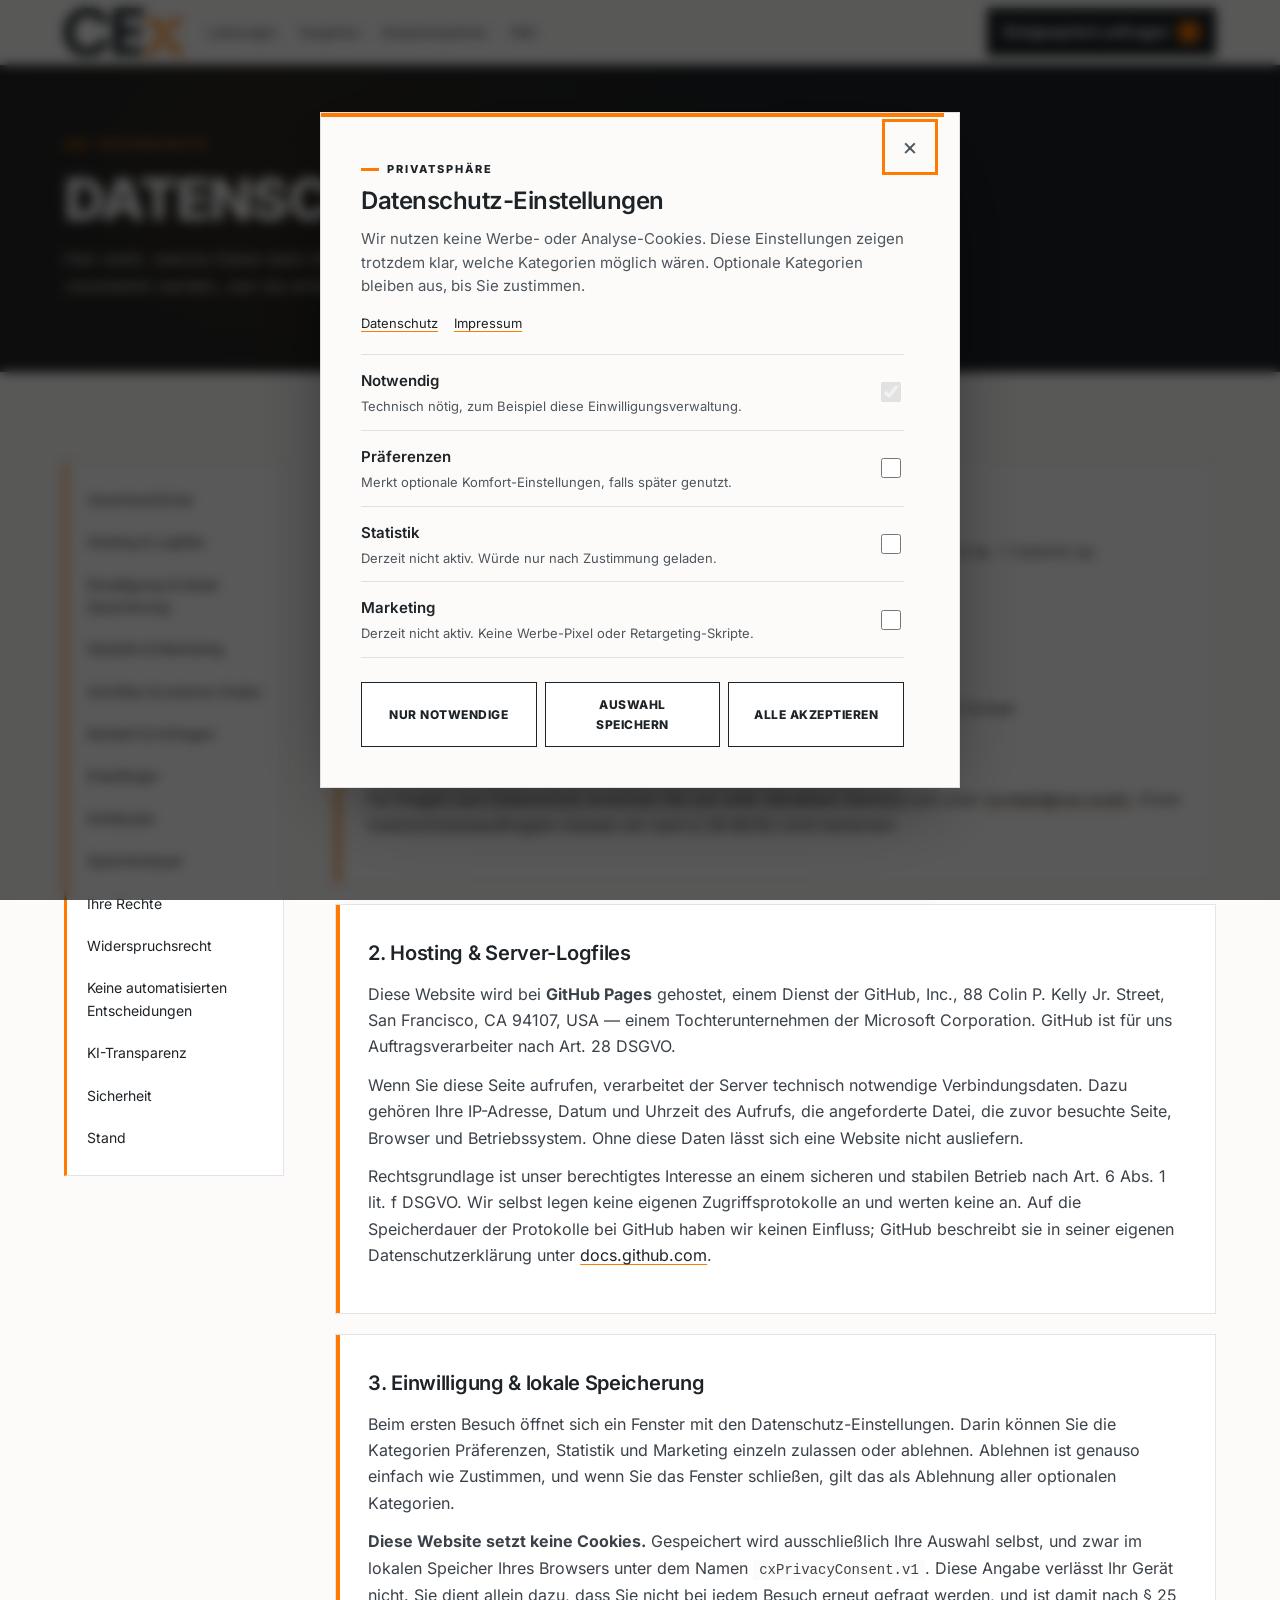
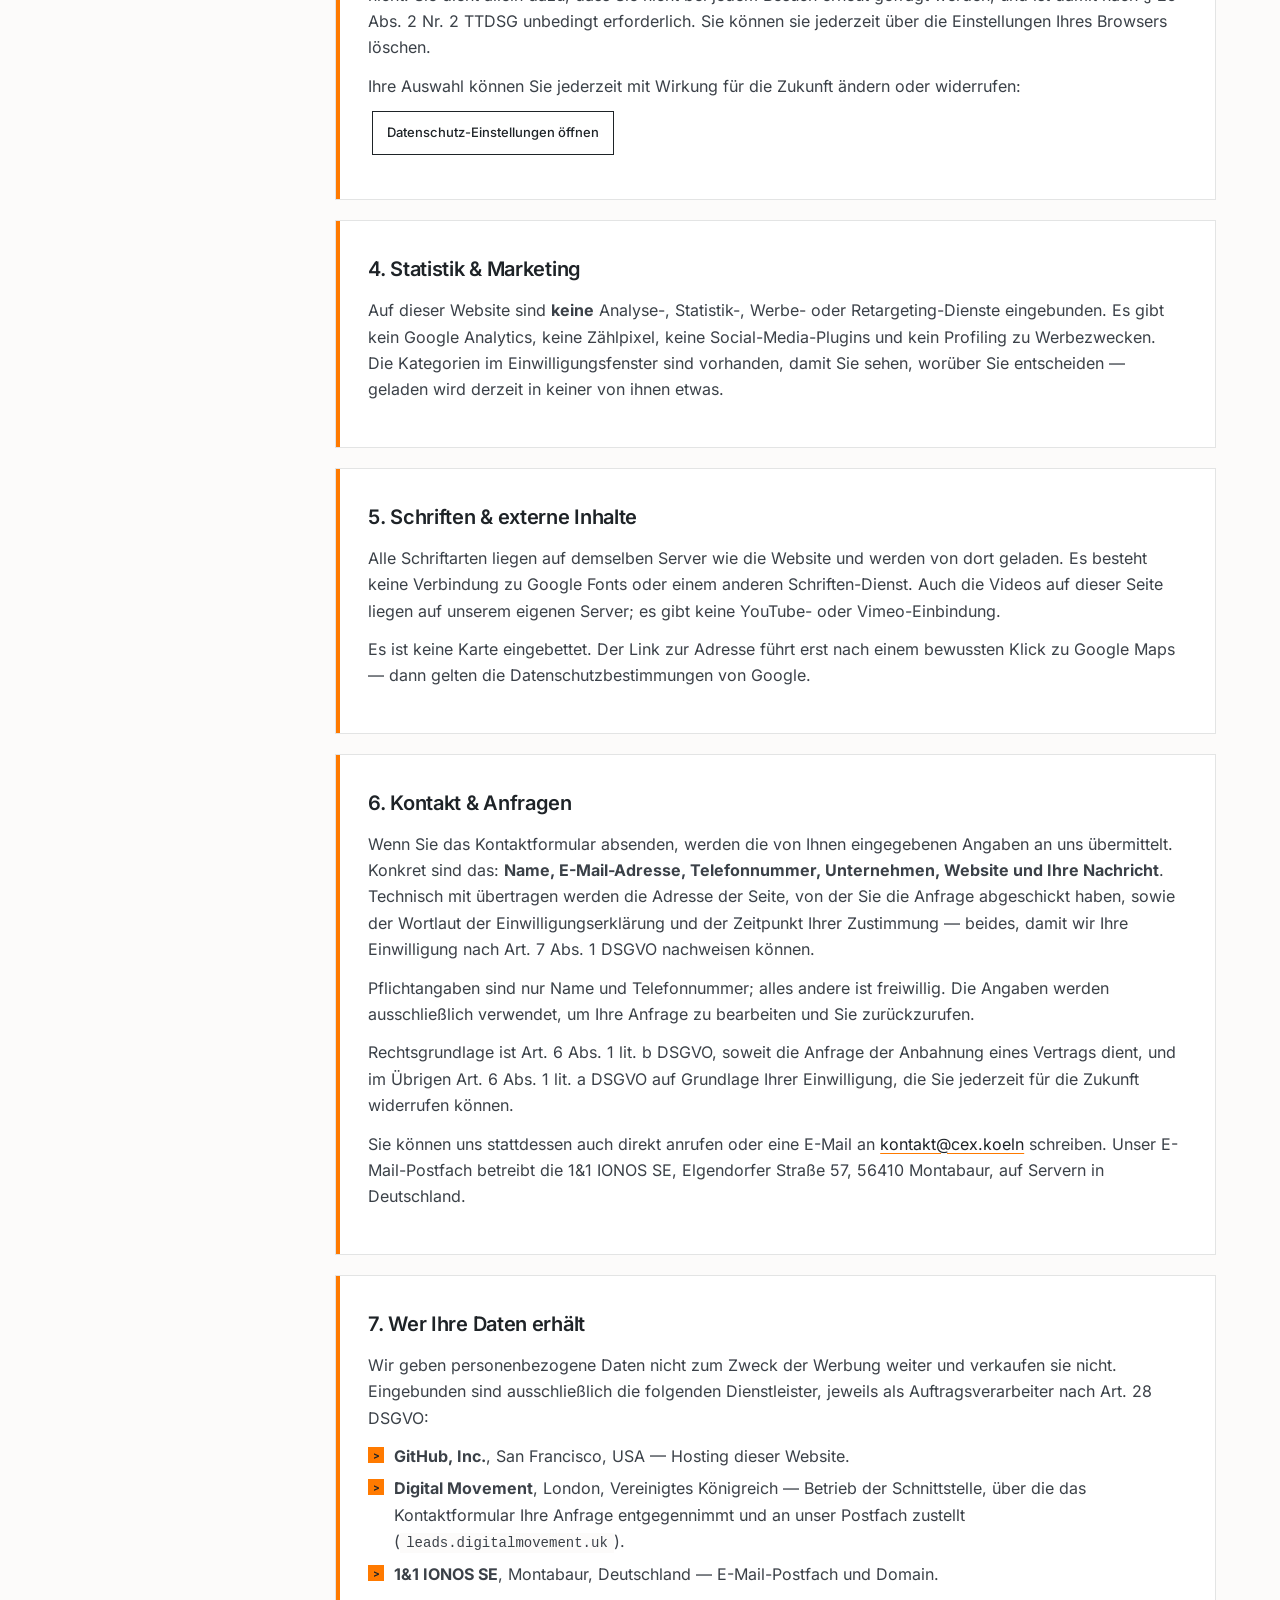
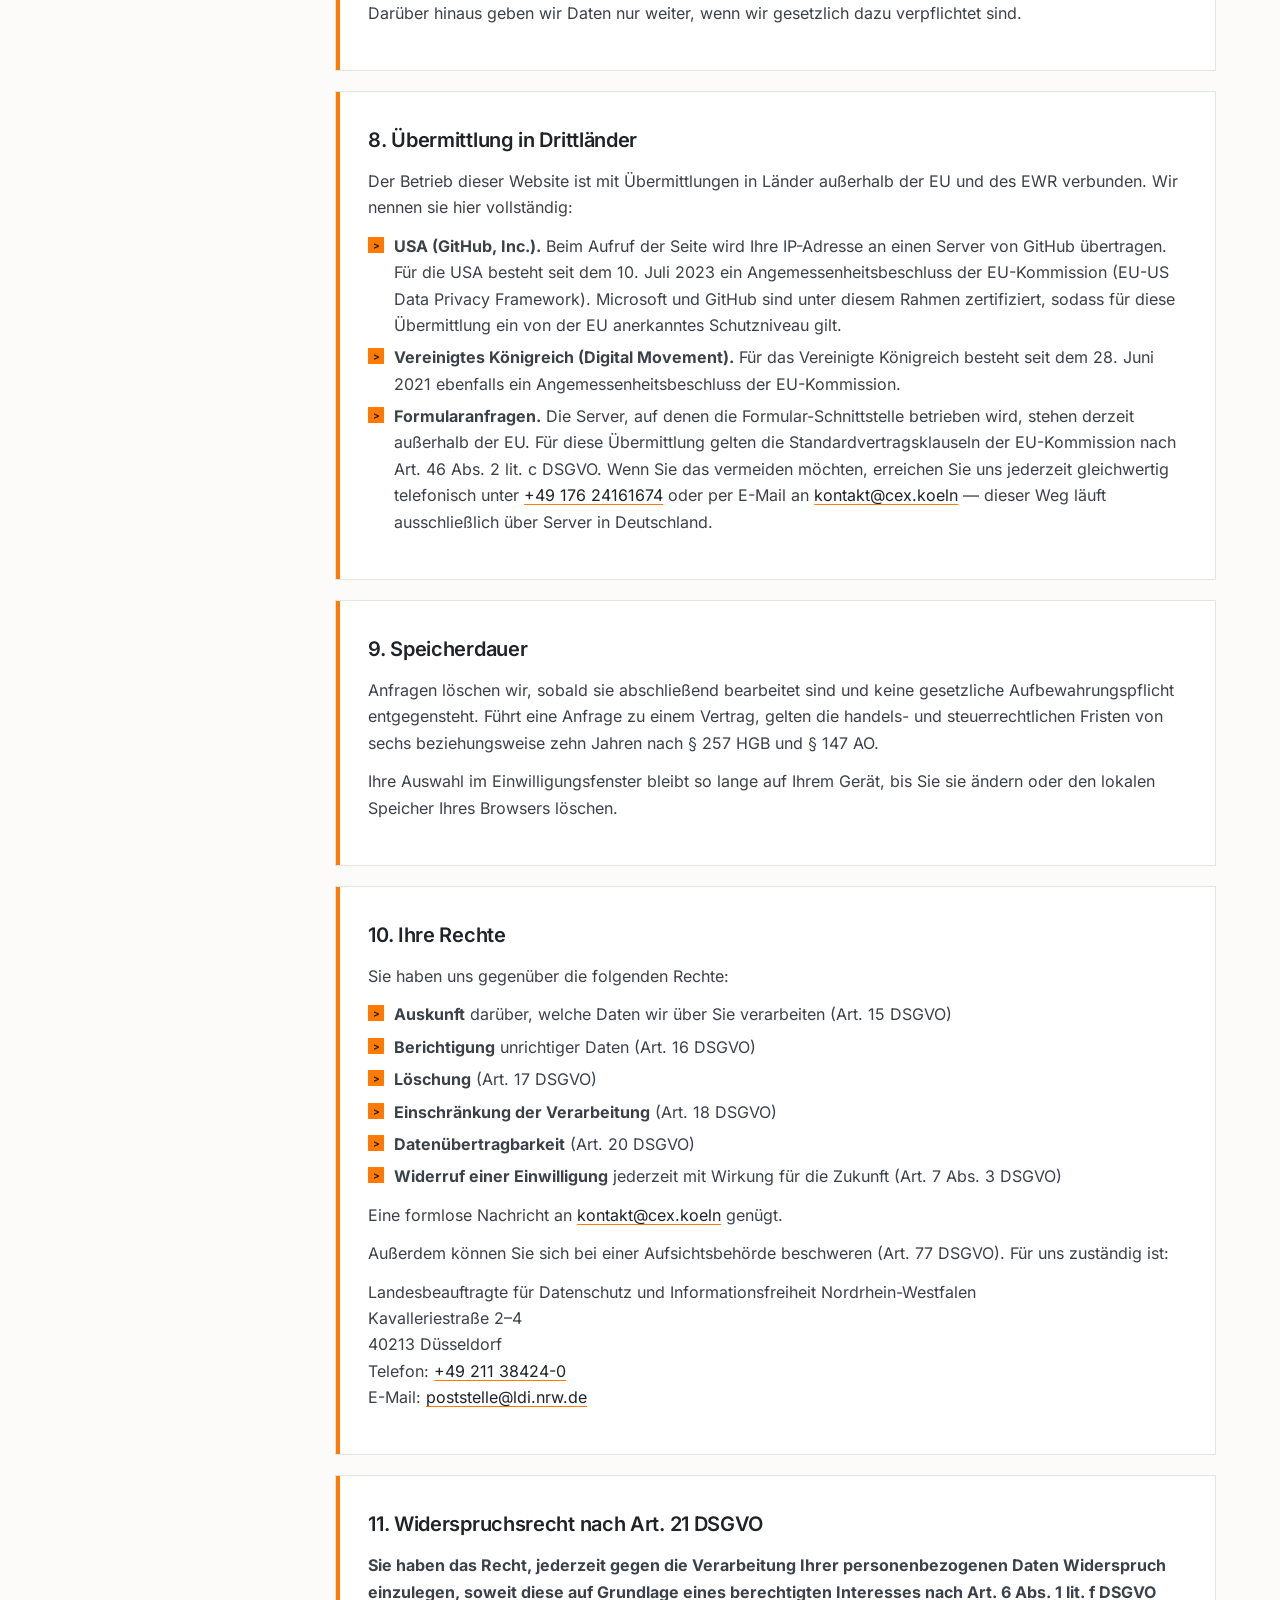
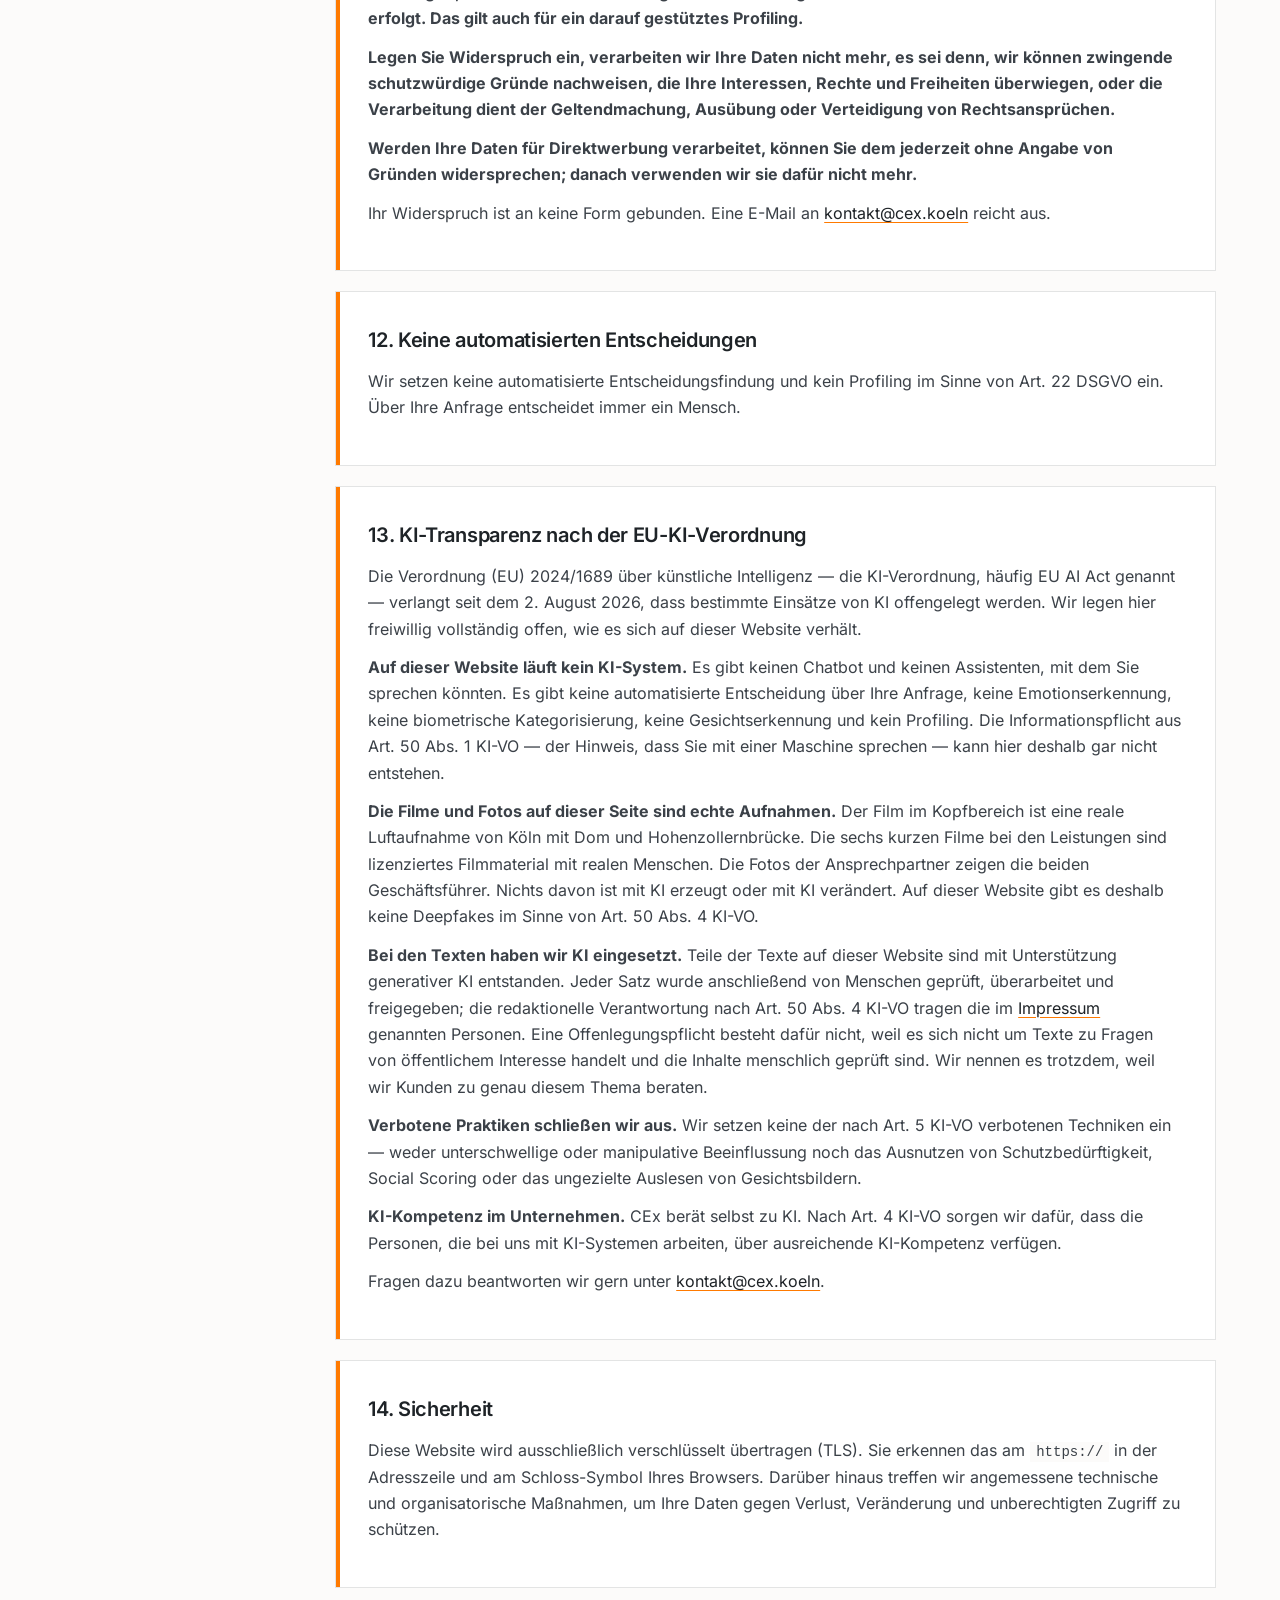
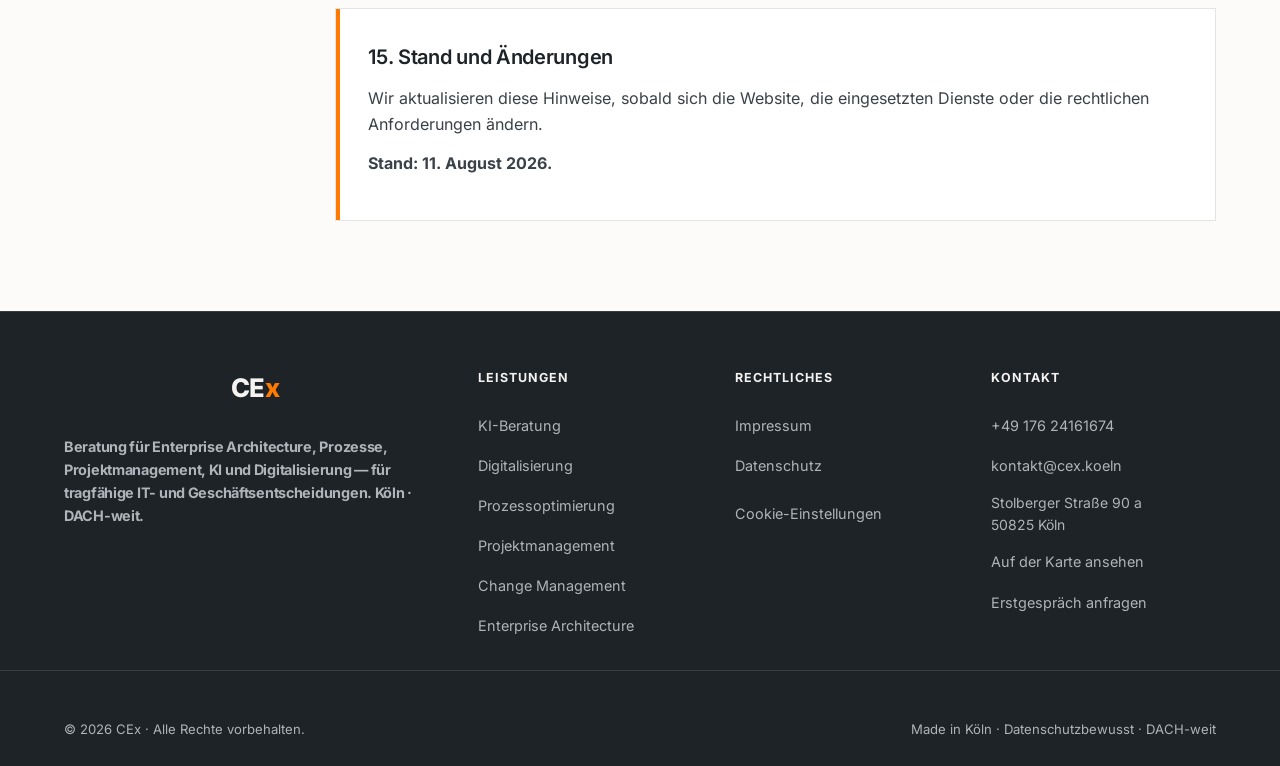
==== commit 8c147222: "Legal pages: stop shipping the internal note as page copy Both body files open with a comment whose " ====
--- a/datenschutz.html
+++ b/datenschutz.html
@@ -85,20 +85,6 @@
     </nav>
   </header>
 
-<main> of datenschutz.html for cex.koeln.
-
-  Written for THIS deployment, not copied from the production site. Every claim
-  in it was checked against what the page actually does:
-
-    · the consent dialog writes localStorage["cxPrivacyConsent.v1"] and nothing
-      else — there is no cookie on this site at all
-    · the fonts are local woff2 files, so no request ever leaves for a CDN
-    · the only outbound request happens when someone presses Send, and the
-      exact field list below is the payload script.js builds
-    · hosting is GitHub Pages
-
-  If any of those change, this file has to change with them.
--->
 <main id="main" class="legal-main">
   <section class="legal-hero">
     <div class="container">
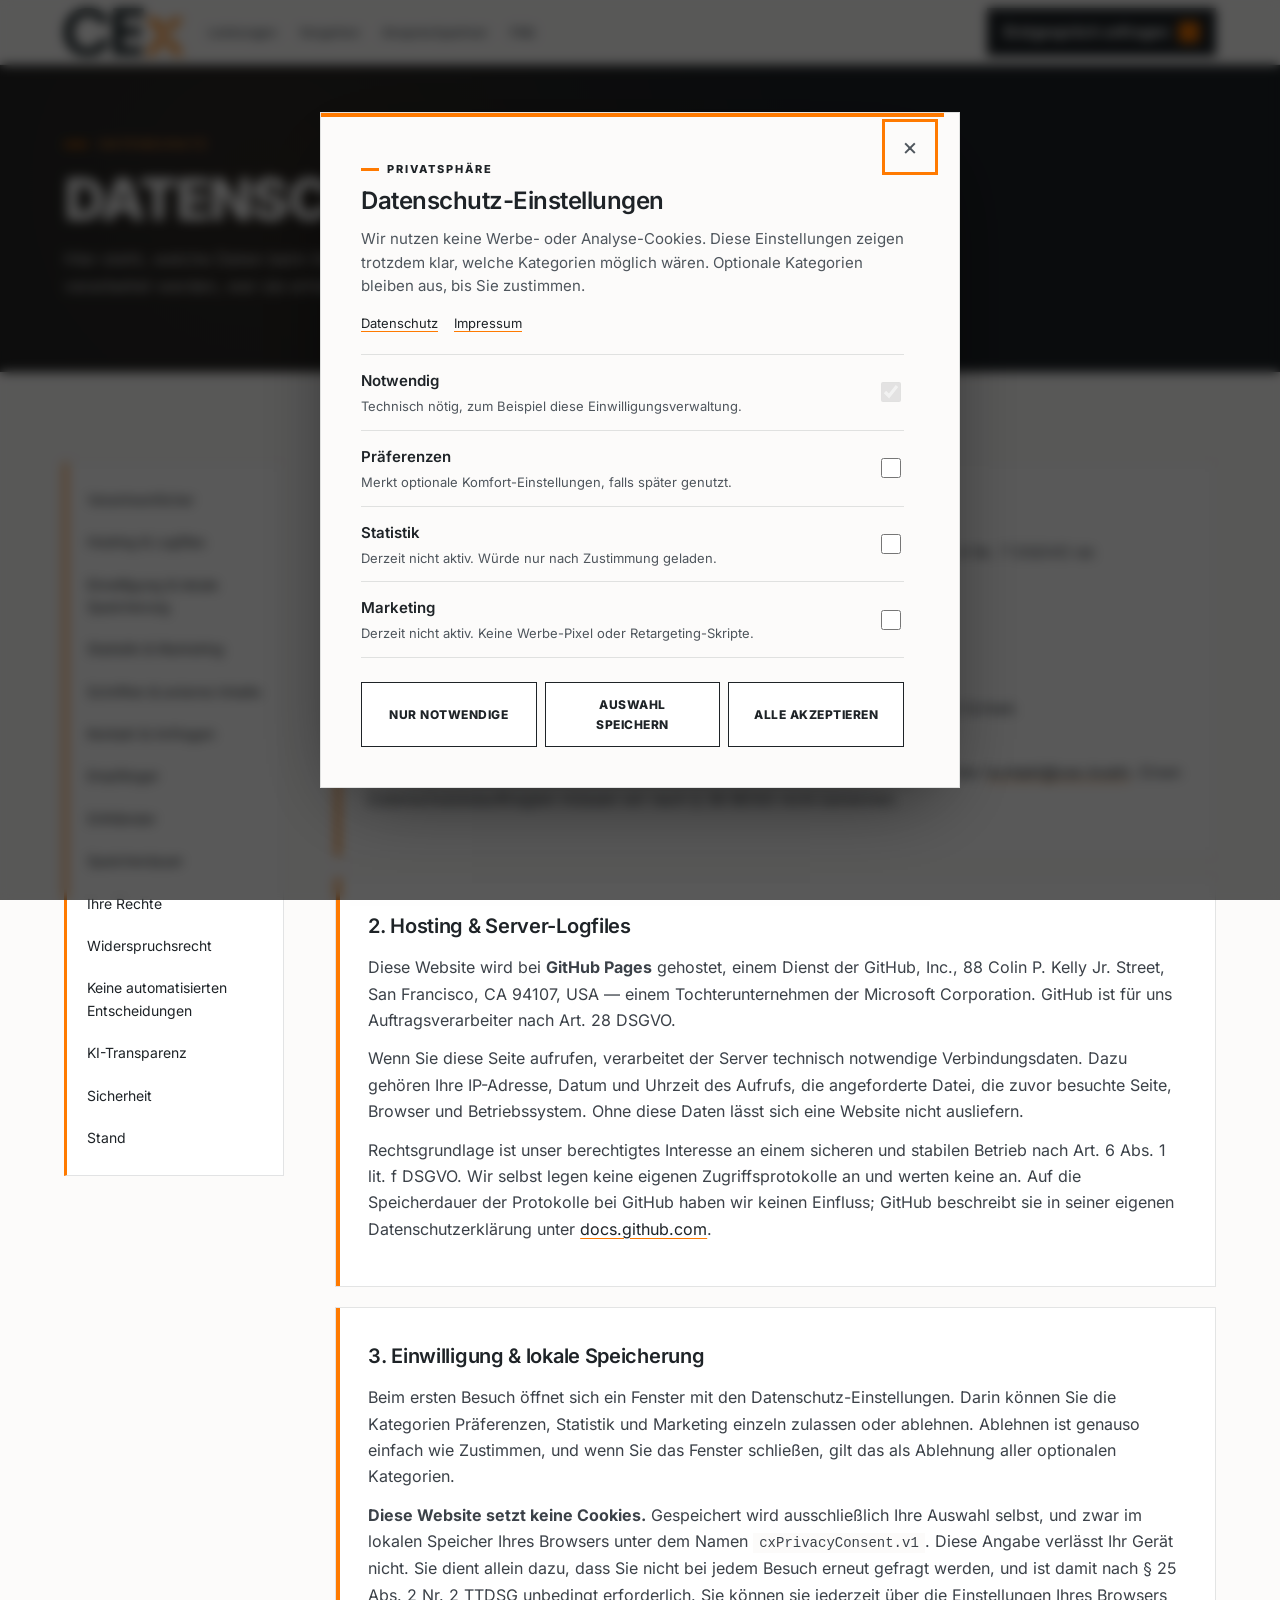
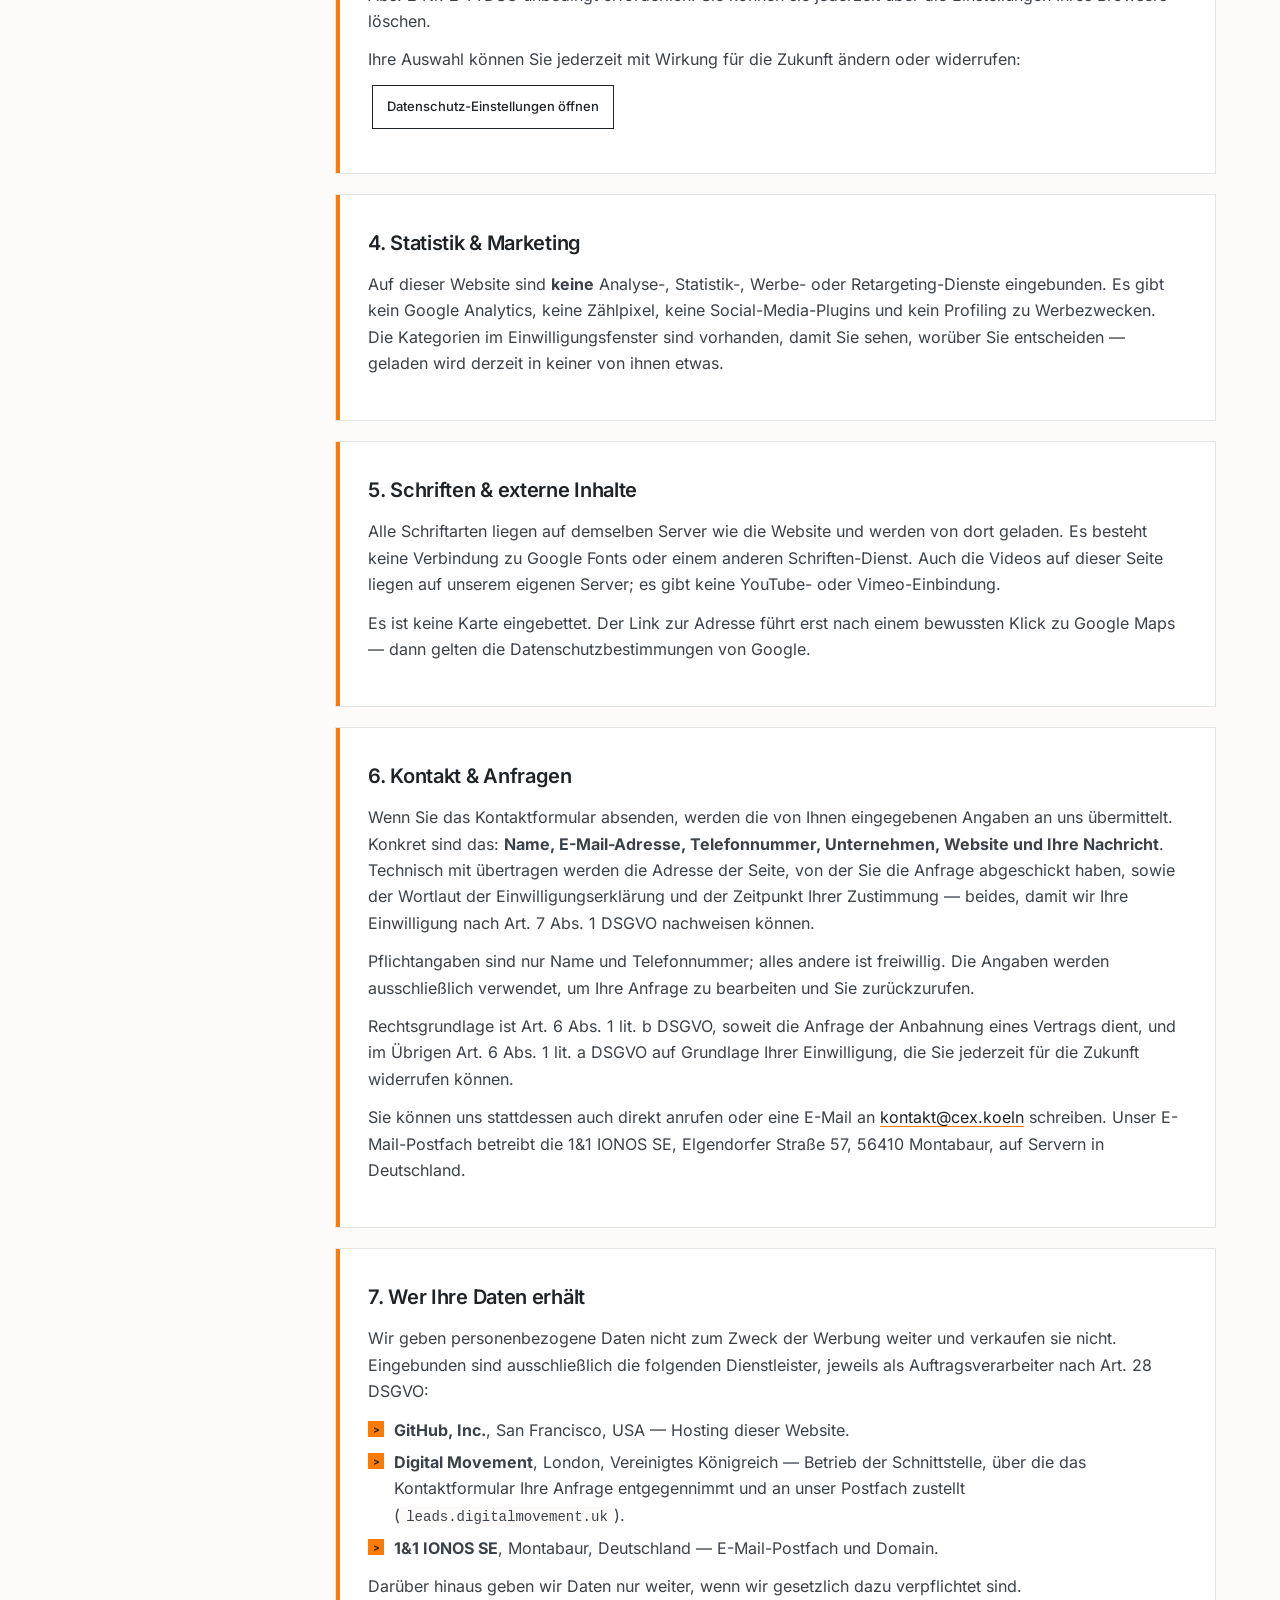
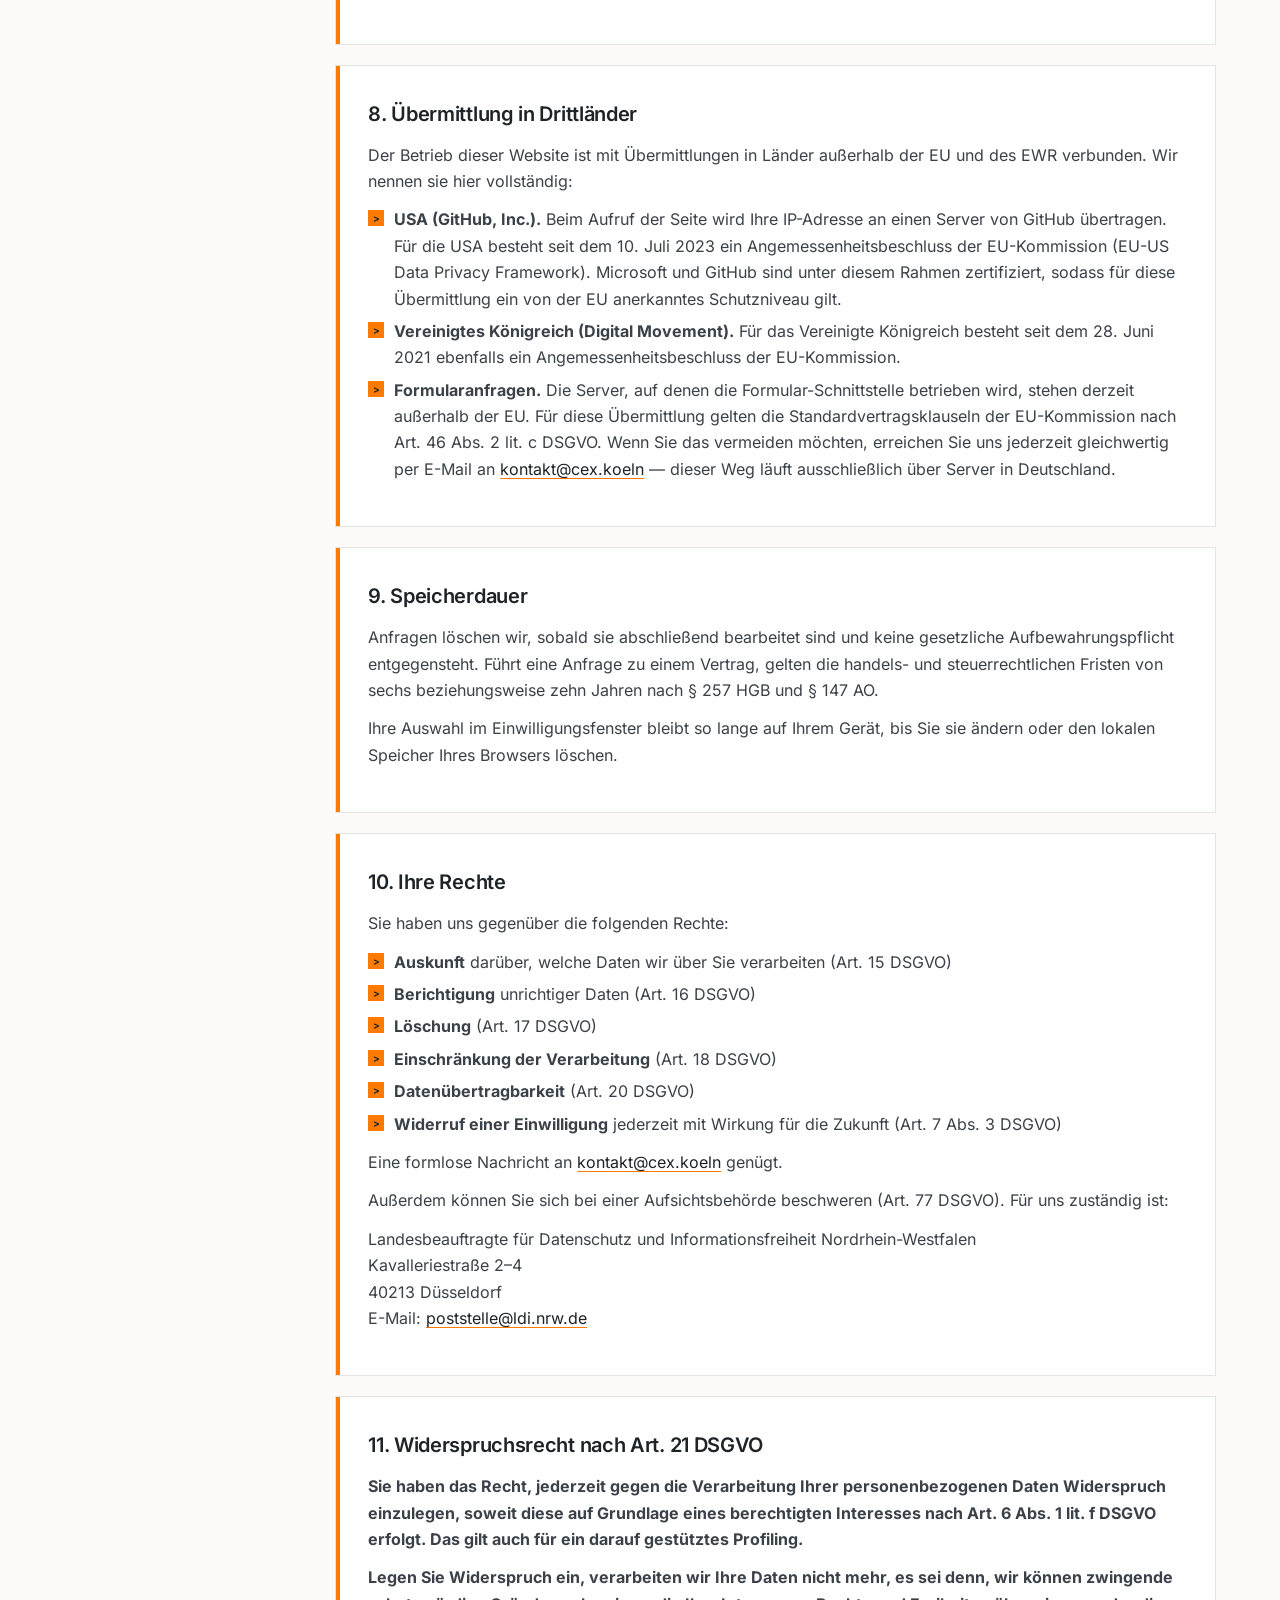
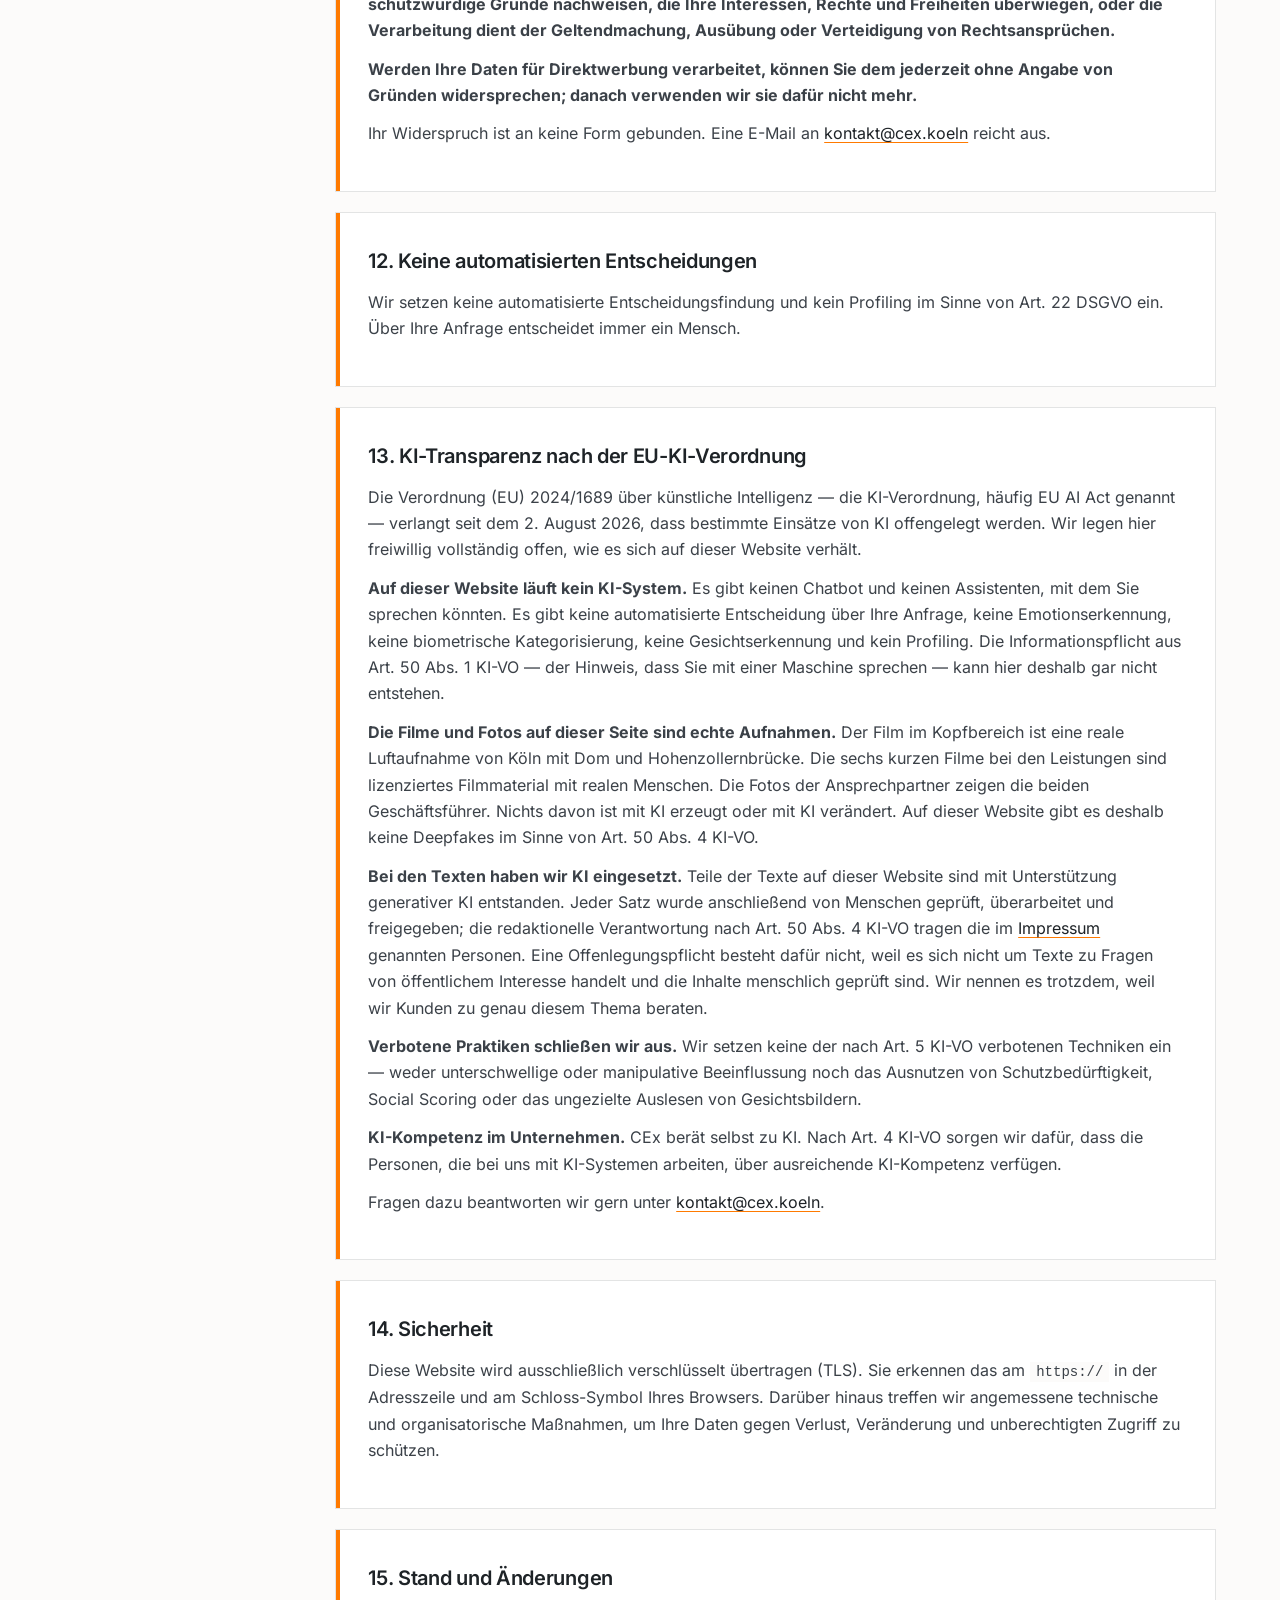
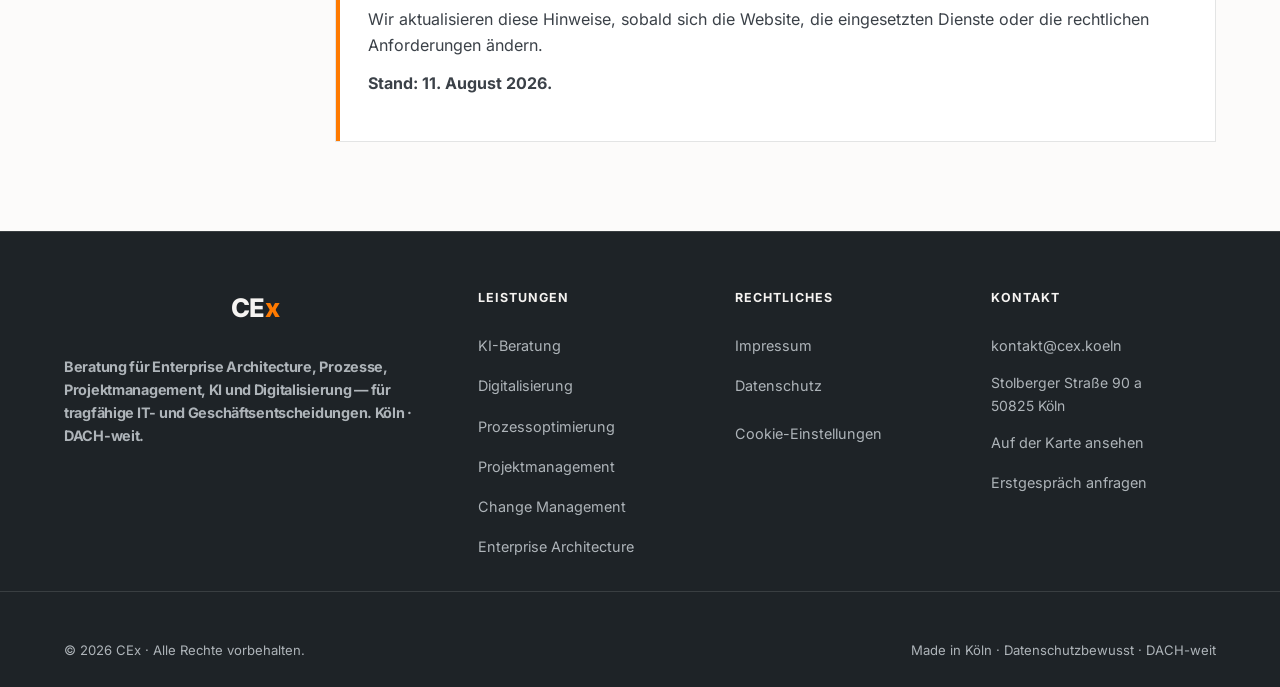
==== commit 16120b69: "Remove every published phone number from cex.koeln The client's mobile number is off the site: the "" ====
--- a/datenschutz.html
+++ b/datenschutz.html
@@ -15,8 +15,8 @@
   <meta property="og:title" content="Datenschutzerklärung" />
   <meta property="og:description" content="Wie CEx personenbezogene Daten auf cex.koeln verarbeitet: Hosting, Einwilligung, Kontaktanfragen, Ihre Rechte, KI-Transparenz." />
   <meta property="og:url" content="https://cex.koeln/datenschutz.html" />
-  <meta property="og:image" content="https://cex.koeln/media/cex-og-1200x630.jpg?v=20260811c" />
-  <meta property="og:image:secure_url" content="https://cex.koeln/media/cex-og-1200x630.jpg?v=20260811c" />
+  <meta property="og:image" content="https://cex.koeln/media/cex-og-1200x630.jpg?v=20260812a" />
+  <meta property="og:image:secure_url" content="https://cex.koeln/media/cex-og-1200x630.jpg?v=20260812a" />
   <meta property="og:image:type" content="image/jpeg" />
   <meta property="og:image:width" content="1200" />
   <meta property="og:image:height" content="630" />
@@ -24,7 +24,7 @@
   <meta name="twitter:card" content="summary_large_image" />
   <meta name="twitter:title" content="Datenschutzerklärung" />
   <meta name="twitter:description" content="Wie CEx personenbezogene Daten auf cex.koeln verarbeitet: Hosting, Einwilligung, Kontaktanfragen, Ihre Rechte, KI-Transparenz." />
-  <meta name="twitter:image" content="https://cex.koeln/media/cex-og-1200x630.jpg?v=20260811c" />
+  <meta name="twitter:image" content="https://cex.koeln/media/cex-og-1200x630.jpg?v=20260812a" />
   <meta name="twitter:image:alt" content="Kölner Dom und Hohenzollernbrücke, darüber der Satz Komplexe Veränderungen, klare Umsetzung" />
   <meta name="referrer" content="strict-origin-when-cross-origin" />
 
@@ -35,15 +35,15 @@
   <link rel="manifest" href="site.webmanifest" />
 
   <link rel="preload" href="fonts/inter-latin-400-normal.woff2" as="font" type="font/woff2" crossorigin />
-  <link rel="stylesheet" href="styles.css?v=20260811c" />
-  <link rel="stylesheet" href="cx-design-system.css?v=20260811c" />
-  <link rel="stylesheet" href="polish.css?v=20260811c" />
-  <link rel="stylesheet" href="cx-hero.css?v=20260811c" />
-  <link rel="stylesheet" href="cx-components.css?v=20260811c" />
-  <link rel="stylesheet" href="founders.css?v=20260811c" />
-  <link rel="stylesheet" href="placeholder.css?v=20260811c" />
-  <script defer src="script.js?v=20260811c"></script>
-  <script defer src="cex-koeln.js?v=20260811c"></script>
+  <link rel="stylesheet" href="styles.css?v=20260812a" />
+  <link rel="stylesheet" href="cx-design-system.css?v=20260812a" />
+  <link rel="stylesheet" href="polish.css?v=20260812a" />
+  <link rel="stylesheet" href="cx-hero.css?v=20260812a" />
+  <link rel="stylesheet" href="cx-components.css?v=20260812a" />
+  <link rel="stylesheet" href="founders.css?v=20260812a" />
+  <link rel="stylesheet" href="placeholder.css?v=20260812a" />
+  <script defer src="script.js?v=20260812a"></script>
+  <script defer src="cex-koeln.js?v=20260812a"></script>
 
 
 </head>
@@ -120,7 +120,7 @@
           <h2>1. Verantwortlicher</h2>
           <p>Verantwortlich für die Datenverarbeitung auf dieser Website im Sinne von Art. 4 Nr. 7 DSGVO ist:</p>
           <p><strong>CEx UG (haftungsbeschränkt)</strong><br>Stolberger Straße 90 a<br>50825 Köln<br>Deutschland</p>
-          <p>Vertreten durch die Geschäftsführer Johannes Niklas Reusch und Hans-Helmut Scheel.<br>Telefon: <a href="tel:+4917624161674">+49 176 24161674</a><br>E-Mail: <a href="mailto:kontakt@cex.koeln">kontakt@cex.koeln</a></p>
+          <p>Vertreten durch die Geschäftsführer Johannes Niklas Reusch und Hans-Helmut Scheel.<br>E-Mail: <a href="mailto:kontakt@cex.koeln">kontakt@cex.koeln</a></p>
           <p>Für Fragen zum Datenschutz erreichen Sie uns unter derselben Adresse und unter <a href="mailto:kontakt@cex.koeln">kontakt@cex.koeln</a>. Einen Datenschutzbeauftragten müssen wir nach § 38 BDSG nicht benennen.</p>
         </section>
 
@@ -175,7 +175,7 @@
           <ul>
             <li><strong>USA (GitHub, Inc.).</strong> Beim Aufruf der Seite wird Ihre IP-Adresse an einen Server von GitHub übertragen. Für die USA besteht seit dem 10. Juli 2023 ein Angemessenheitsbeschluss der EU-Kommission (EU-US Data Privacy Framework). Microsoft und GitHub sind unter diesem Rahmen zertifiziert, sodass für diese Übermittlung ein von der EU anerkanntes Schutzniveau gilt.</li>
             <li><strong>Vereinigtes Königreich (Digital Movement).</strong> Für das Vereinigte Königreich besteht seit dem 28. Juni 2021 ebenfalls ein Angemessenheitsbeschluss der EU-Kommission.</li>
-            <li><strong>Formularanfragen.</strong> Die Server, auf denen die Formular-Schnittstelle betrieben wird, stehen derzeit außerhalb der EU. Für diese Übermittlung gelten die Standardvertragsklauseln der EU-Kommission nach Art. 46 Abs. 2 lit. c DSGVO. Wenn Sie das vermeiden möchten, erreichen Sie uns jederzeit gleichwertig telefonisch unter <a href="tel:+4917624161674">+49 176 24161674</a> oder per E-Mail an <a href="mailto:kontakt@cex.koeln">kontakt@cex.koeln</a> — dieser Weg läuft ausschließlich über Server in Deutschland.</li>
+            <li><strong>Formularanfragen.</strong> Die Server, auf denen die Formular-Schnittstelle betrieben wird, stehen derzeit außerhalb der EU. Für diese Übermittlung gelten die Standardvertragsklauseln der EU-Kommission nach Art. 46 Abs. 2 lit. c DSGVO. Wenn Sie das vermeiden möchten, erreichen Sie uns jederzeit gleichwertig per E-Mail an <a href="mailto:kontakt@cex.koeln">kontakt@cex.koeln</a> — dieser Weg läuft ausschließlich über Server in Deutschland.</li>
           </ul>
         </section>
 
@@ -198,7 +198,7 @@
           </ul>
           <p>Eine formlose Nachricht an <a href="mailto:kontakt@cex.koeln">kontakt@cex.koeln</a> genügt.</p>
           <p>Außerdem können Sie sich bei einer Aufsichtsbehörde beschweren (Art. 77 DSGVO). Für uns zuständig ist:</p>
-          <p>Landesbeauftragte für Datenschutz und Informationsfreiheit Nordrhein-Westfalen<br>Kavalleriestraße 2–4<br>40213 Düsseldorf<br>Telefon: <a href="tel:+49211384240">+49 211 38424-0</a><br>E-Mail: <a href="mailto:poststelle@ldi.nrw.de">poststelle@ldi.nrw.de</a></p>
+          <p>Landesbeauftragte für Datenschutz und Informationsfreiheit Nordrhein-Westfalen<br>Kavalleriestraße 2–4<br>40213 Düsseldorf<br>E-Mail: <a href="mailto:poststelle@ldi.nrw.de">poststelle@ldi.nrw.de</a></p>
         </section>
 
         <section class="legal-card legal-card--highlight" id="objection">
@@ -240,7 +240,7 @@
     </div>
   </section>
 </main>
-<footer class="footer"><div class="container footer__grid"><div class="footer__col footer__brand"><div class="footer__logo">CE<span>x</span></div><p>Beratung für Enterprise Architecture, Prozesse, Projektmanagement, KI und Digitalisierung — für tragfähige IT- und Geschäftsentscheidungen. Köln · DACH-weit.</p></div><div class="footer__col"><strong>Leistungen</strong><a href="/#leistungen">KI-Beratung</a><a href="/#leistungen">Digitalisierung</a><a href="/#leistungen">Prozessoptimierung</a><a href="/#leistungen">Projektmanagement</a><a href="/#leistungen">Change Management</a><a href="/#leistungen">Enterprise Architecture</a></div><div class="footer__col"><strong>Rechtliches</strong><a href="impressum.html">Impressum</a><a href="datenschutz.html">Datenschutz</a><button type="button" class="footer__cookie" onclick="window.CExCookies&&window.CExCookies.open()">Cookie-Einstellungen</button></div><div class="footer__col"><strong>Kontakt</strong><a href="tel:+4917624161674">+49 176 24161674</a><a href="mailto:kontakt@cex.koeln">kontakt@cex.koeln</a><span class="footer__adresse">Stolberger Straße 90 a<br />50825 Köln</span><a href="https://www.google.com/maps/search/?api=1&query=Stolberger+Stra%C3%9Fe+90+a%2C+50825+K%C3%B6ln" target="_blank" rel="noopener noreferrer">Auf der Karte ansehen</a><a href="/#kontakt">Erstgespräch anfragen</a></div></div><div class="container footer__bottom"><div>© 2026 CEx · Alle Rechte vorbehalten.</div><div>Made in Köln · Datenschutzbewusst · DACH-weit</div></div></footer>
+<footer class="footer"><div class="container footer__grid"><div class="footer__col footer__brand"><div class="footer__logo">CE<span>x</span></div><p>Beratung für Enterprise Architecture, Prozesse, Projektmanagement, KI und Digitalisierung — für tragfähige IT- und Geschäftsentscheidungen. Köln · DACH-weit.</p></div><div class="footer__col"><strong>Leistungen</strong><a href="/#leistungen">KI-Beratung</a><a href="/#leistungen">Digitalisierung</a><a href="/#leistungen">Prozessoptimierung</a><a href="/#leistungen">Projektmanagement</a><a href="/#leistungen">Change Management</a><a href="/#leistungen">Enterprise Architecture</a></div><div class="footer__col"><strong>Rechtliches</strong><a href="impressum.html">Impressum</a><a href="datenschutz.html">Datenschutz</a><button type="button" class="footer__cookie" onclick="window.CExCookies&&window.CExCookies.open()">Cookie-Einstellungen</button></div><div class="footer__col"><strong>Kontakt</strong><a href="mailto:kontakt@cex.koeln">kontakt@cex.koeln</a><span class="footer__adresse">Stolberger Straße 90 a<br />50825 Köln</span><a href="https://www.google.com/maps/search/?api=1&query=Stolberger+Stra%C3%9Fe+90+a%2C+50825+K%C3%B6ln" target="_blank" rel="noopener noreferrer">Auf der Karte ansehen</a><a href="/#kontakt">Erstgespräch anfragen</a></div></div><div class="container footer__bottom"><div>© 2026 CEx · Alle Rechte vorbehalten.</div><div>Made in Köln · Datenschutzbewusst · DACH-weit</div></div></footer>
 
 </body>
 </html>
--- a/placeholder.css
+++ b/placeholder.css
@@ -501,8 +501,10 @@
   }
 }
 
-/* Phone-width: the sentence goes, the two buttons split the row. Two 44px
-   targets side by side beat one wide button with a caption above it. */
+/* Phone-width: the sentence goes and the one button takes the whole row. It
+   used to share the row with a phone button; since the number came off the site
+   on 2026-08-12 a single full-width target is the honest layout — a button
+   sized to its own text would leave half the bar empty. */
 @media (max-width: 720px) {
   .cta-dock__copy {
     display: none;
@@ -521,7 +523,7 @@
   .cta-dock__actions {
     flex: 1 1 auto;
     display: grid;
-    grid-template-columns: auto 1fr;
+    grid-template-columns: minmax(0, 1fr);
     gap: 10px;
   }
 
@@ -600,3 +602,482 @@
     justify-content: center;
   }
 }
+
+/* --------------------------------------------------------------------------
+   6 · The "Im Fokus" band, on a narrow screen
+
+   The band is built for one wide row: label on the left, a divider rule, then
+   the six focus areas separated by small orange squares. On a narrow screen
+   three separate things go wrong with it, and the third one is the loud one.
+
+   ONE. The label keeps align-self:stretch — correct in a row, where it makes
+   the divider run the full height of the band. In a column, stretch means full
+   WIDTH: the label spans the band, its text sits at the far left while
+   everything else is centred, and its border-right lands as a hairline against
+   the right edge of the screen, dividing nothing.
+
+   TWO. The separator square is drawn after every item except the last. On one
+   line that is punctuation. Once the six items wrap to three lines, each line
+   ends with a square pointing at the empty space beside it.
+
+   THREE, and the reason the band looked chaotic rather than merely untidy:
+   script.js turns the band into a marquee from 700px up, and the shared
+   stylesheet stacks the band into a column up to 768px. Between those two
+   numbers both are true at once. A marquee works by printing the list twice
+   and sliding the pair, so the two copies — which belong side by side on one
+   endless line — get stacked, and the visitor reads the same six words twice,
+   one line under the other, each clipped by the marquee's fade mask.
+
+   So below 768px the marquee is switched off outright and the band becomes
+   what it should have been at this width: a centred label over a centred,
+   wrapped list.
+   -------------------------------------------------------------------------- */
+@media (max-width: 768px) {
+  /* --- off with the marquee ------------------------------------------------ */
+  .cex-placeholder .trustband__inner.has-marquee {
+    flex-wrap: wrap;
+    overflow: visible;
+  }
+
+  .cex-placeholder .trustband__inner.has-marquee .trustband__items {
+    flex-wrap: wrap;
+    animation: none;
+    -webkit-mask-image: none;
+            mask-image: none;
+  }
+
+  /* The second copy exists only to make the loop seamless. With no loop it is
+     duplicate text, and it is already aria-hidden, so a screen reader has been
+     skipping it all along. */
+  .cex-placeholder .trustband__items[aria-hidden="true"] {
+    display: none;
+  }
+
+  .cex-placeholder .trustband__inner.has-marquee .trustband__label {
+    margin-right: 0;
+  }
+
+  /* The fade that hid the items sliding in under the label. */
+  .cex-placeholder .trustband__inner.has-marquee .trustband__label::after {
+    content: none;
+  }
+
+  /* --- the label sits over the list, centred ------------------------------- */
+  .cex-placeholder .trustband__label {
+    align-self: center;
+    border-right: 0;
+    padding-right: 0;
+    padding-left: 20px;
+  }
+
+  /* --- space separates the items instead of squares ------------------------ */
+  /* The marquee rules carry one more class than a plain .trustband__items
+     selector does, so they keep winning until they are named. Naming them is
+     what the second line of each of these three rules is for; without it the
+     marquee's own gap:0 survives and the six words run into one another. */
+  .cex-placeholder .trustband__items,
+  .cex-placeholder .trustband__inner.has-marquee .trustband__items {
+    column-gap: 20px;
+    row-gap: 10px;
+    line-height: 1.15;
+  }
+
+  .cex-placeholder .trustband__items span,
+  .cex-placeholder .trustband__inner.has-marquee .trustband__items span {
+    padding: 0;
+  }
+
+  .cex-placeholder .trustband__items span::after,
+  .cex-placeholder .trustband__inner.has-marquee .trustband__items span::after {
+    content: none;
+  }
+
+  .cex-placeholder .trustband__inner {
+    gap: 14px;
+  }
+
+  /* --- and the six items sit on a grid, not on a wrapping row -------------- */
+  /* A centred wrapping row breaks wherever the words happen to run out, so the
+     three lines came out 286px, 257px and 233px wide and every line started
+     and ended somewhere different. Two equal columns give the block one centre
+     line down the middle and one on each side: whatever the words are, the
+     shape is the same. The width cap keeps the pairs reading as pairs instead
+     of being pushed out to opposite edges of the screen. */
+  .cex-placeholder .trustband__items,
+  .cex-placeholder .trustband__inner.has-marquee .trustband__items {
+    display: grid;
+    grid-template-columns: repeat(2, minmax(0, 1fr));
+    column-gap: 14px;
+    row-gap: 12px;
+    width: 100%;
+    max-width: 340px;
+    margin-inline: auto;
+  }
+
+  .cex-placeholder .trustband__items span,
+  .cex-placeholder .trustband__inner.has-marquee .trustband__items span {
+    display: block;
+    text-align: center;
+    text-wrap: balance;
+  }
+}
+
+/* --------------------------------------------------------------------------
+   7 · The phone pass
+   --------------------------------------------------------------------------
+   Everything below applies only at phone widths. It is the second look at this
+   page on a real device, and it fixes four things that a desktop browser at a
+   narrow window never shows you.
+   -------------------------------------------------------------------------- */
+
+/* --- 7a · why the bottom bar hangs in mid-air on an iPhone ------------------
+   styles.css puts `overflow-x: hidden` on both html and body from 820px down,
+   to swallow the hero film, which is drawn ten pixels wider than the screen on
+   purpose.
+
+   On iOS that one line moves the whole page. `overflow: hidden` on the root
+   makes the document its own scroll container, and Safari then measures
+   `position: fixed` against that container instead of against the window. The
+   moment the two disagree is the moment the visitor flicks upwards: Safari is
+   sliding its own toolbar back in, the window is changing height under the
+   page, and the bar stays where the bottom of the window used to be — which is
+   somewhere in the middle of the screen.
+
+   `overflow-x: clip` clips exactly the same overflow and creates no scroll
+   container, so fixed goes back to meaning fixed. Safari has had it since 16;
+   the @supports wrapper leaves anything older with the old rule rather than
+   letting the film spill sideways, because a page that scrolls sideways is a
+   worse bug than a bar that lags.
+   -------------------------------------------------------------------------- */
+@supports (overflow: clip) {
+  @media (max-width: 820px) {
+    html,
+    body.cex-placeholder {
+      overflow-x: clip;
+      overflow-y: visible;
+    }
+  }
+}
+
+@media (max-width: 720px) {
+  /* Second half of the same fix. A fixed element that has its own compositor
+     layer is carried along by the scroll; one that has not is re-placed only
+     when the scroll settles, and visibly catches up on the way there. The 3D
+     translate and will-change are what ask for the layer. */
+  .cta-dock {
+    transform: translate3d(0, 101%, 0);
+    will-change: transform;
+    -webkit-backface-visibility: hidden;
+            backface-visibility: hidden;
+  }
+
+  .cta-dock.is-visible {
+    transform: translate3d(0, 0, 0);
+  }
+
+  /* --- 7b · the button in that bar -----------------------------------------
+     The bar has 16px of air on the left and 16px on the right. The pulse then
+     grew the orange button by 3% and threw a 26px ring of the same orange out
+     past its edge, so the colour ran to the edge of the screen on one side
+     while the other side kept its margin. That asymmetry is what reads as "the
+     button is not centred" — the button is in the right place; the ring around
+     it is not.
+
+     A bar pinned to the bottom of the screen is already the loudest thing on
+     the page, so the ring goes rather than being made smaller. What is left is
+     one 48px button with the same gap to each edge. */
+  .cta-dock.is-visible .cta-dock__btn--primary {
+    animation: none;
+  }
+
+  .cta-dock__actions {
+    grid-template-columns: minmax(0, 1fr);
+    align-items: stretch;
+  }
+
+  .cta-dock__btn {
+    min-height: 48px;
+  }
+
+  .cta-dock__btn--primary {
+    min-width: 0;
+  }
+}
+
+@media (max-width: 768px) {
+  /* --- 7c · the arrow inside the two big headlines -------------------------
+     The CEx arrow is set as the first item of a flex row that also holds the
+     last words of the headline — "> klare Umsetzung" is one line by design.
+     On a phone those words wrap to two lines, the row grows taller, and the
+     arrow is centred against the pair of them: it ends up alone in the left
+     margin, level with the gap between two lines of type, pointing at nothing.
+     In the closing headline it lands mid-sentence, where it reads as a stray
+     character someone left in the copy.
+
+     It is decorative and already aria-hidden, so on a phone it steps out and
+     the headline is left as one clean centred block. It is unchanged from
+     769px up, where the line it belongs to fits. */
+  .cex-placeholder .hero__title-glyph,
+  .cex-placeholder .final-cta__headline-glyph {
+    display: none;
+  }
+
+  .cex-placeholder .hero__title-line--accent,
+  .cex-placeholder .final-cta__headline-accent {
+    display: block;
+    width: auto;
+  }
+
+  /* --- 7d · the four start-point rows ---------------------------------------
+     The shared stylesheet centres each row as a whole, so the numbered badge
+     travels with the length of its own label and the four badges land at four
+     different distances from the left edge. A fixed column for the badge puts
+     them back under one another, and the labels start on one line too. */
+  .cex-placeholder .outcomes__tab {
+    display: grid;
+    grid-template-columns: 34px minmax(0, 1fr);
+    align-items: center;
+    gap: 14px;
+    justify-content: start;
+    text-align: left;
+    padding-inline: 22px;
+  }
+
+  .cex-placeholder .outcomes__tab-num {
+    justify-self: center;
+  }
+
+  .cex-placeholder .outcomes__tab-label {
+    text-align: left;
+  }
+
+  /* --- 7e · the two founders ------------------------------------------------
+     One name runs to a line and the other to two, so the word "Gründer" sat at
+     two different heights and the pair looked out of true. Holding two lines
+     of space for the name puts both roles on the same line. */
+  .cex-placeholder .cx-trust__founders figcaption b {
+    min-height: 2.5em;
+  }
+
+  /* The tick box is the one control on the page under the 24px minimum. */
+  .cex-placeholder .form__checkbox {
+    width: 24px;
+    height: 24px;
+  }
+}
+
+/* --- 7f · room under the footer for the bar that sits on top of it ----------
+   The dock steps aside over the contact section, because it would cover the
+   form it points at. Below that section it comes back — and the footer is
+   below that section, so the last line of the page, the copyright, spent its
+   life behind the bar. The bar is 69px tall on a phone; the footer now ends
+   with that much clear space under it, so nothing is ever hidden.
+   -------------------------------------------------------------------------- */
+@media (max-width: 720px) {
+  .cex-placeholder .footer {
+    padding-bottom: 100px;
+  }
+
+  /* --- 7g · the top bar once it has shrunk ---------------------------------
+     Scrolled, the bar halves to 29px and the logo inside it is 20px, which
+     leaves four pixels of air above and below the only thing left in the bar
+     and gives the one link in it a 20px target — under the 24px minimum.
+     40px keeps the bar reading as the small version of itself and gives both
+     the logo and the finger somewhere to go. */
+  .cex-placeholder .nav.is-scrolled {
+    min-height: 40px;
+  }
+
+  .cex-placeholder .nav.is-scrolled .nav__brand {
+    min-height: 32px;
+  }
+}
+
+/* ==========================================================================
+   8 · The consent dialog on a phone
+   --------------------------------------------------------------------------
+   script.js ships one consent dialog for every CEx property, and build.py
+   overwrites that file from ../github-cx on every build — so the dialog is
+   reshaped here, in the one stylesheet the build leaves alone.
+
+   As it stood, the dialog was a centred modal with a black scrim over the
+   whole screen. On a 390x844 phone the panel measured 844px tall: it was the
+   screen. The first thing anybody arriving at cex.koeln saw was a consent
+   form, and the hero, the headline and the brand behind it were invisible
+   until they had answered it.
+
+   Below it becomes a short sheet at the bottom of the screen, about 230px
+   tall, with no scrim. The hero and the H1 are fully visible while the
+   question is being asked, and the page can be scrolled and read before it is
+   answered. That is allowed here because the site sets no cookies at all — the
+   sheet is a courtesy, not a gate.
+
+   The four categories move to a second layer behind an "Einstellungen" link
+   (added by cex-koeln.js), which is the pattern the German supervisory
+   authorities ask for anyway: accept and reject with the same weight on the
+   first layer, the detail one tap further in.
+   ========================================================================== */
+
+/* On a wide screen every category is on show, so the link into them is noise. */
+.cex-placeholder .privacy-consent__more {
+  display: none;
+}
+
+@media (max-width: 768px) {
+  /* --- 8a · a sheet, not a wall ---------------------------------------------
+     No scrim and no blur: the hero behind it is the point. The panel loses its
+     side and bottom borders because it is now flush to three edges of the
+     screen, and gains a soft shadow upwards so it reads as sitting on top of
+     the page rather than being part of it. The yellow 4px rule that already
+     runs along the top of the panel now does the job of a sheet handle.
+     -------------------------------------------------------------------------- */
+  .cex-placeholder .privacy-consent {
+    align-items: flex-end;
+    justify-content: stretch;
+    padding: 0;
+    background: transparent;
+    -webkit-backdrop-filter: none;
+            backdrop-filter: none;
+  }
+
+  .cex-placeholder .privacy-consent__panel {
+    width: 100%;
+    max-width: none;
+    max-height: 86dvh;
+    overflow-y: auto;
+    padding: 18px 16px 16px;
+    border-right: 0;
+    border-bottom: 0;
+    border-left: 0;
+    box-shadow: 0 -20px 48px -24px rgba(0, 0, 0, 0.55);
+  }
+
+  /* --- 8b · the short version ------------------------------------------------
+     The eyebrow goes: "Privatsphäre" above a heading that already says
+     Datenschutz is a line spent twice. The heading keeps 40px clear on the
+     right so it never runs under the close button. The paragraph is held to
+     two lines while the sheet is short and released once it is opened.
+
+     The !important is not a shortcut. styles.css carries a blanket
+     `[class*="__eyebrow"] { display: flex !important }` for every screen under
+     820px — a rule written for the eyebrows above section headings, which
+     catches this one by the shape of its class name. Nothing without
+     !important can answer it.
+     -------------------------------------------------------------------------- */
+  .cex-placeholder .privacy-consent__eyebrow {
+    display: none !important;
+  }
+
+  .cex-placeholder .privacy-consent__content {
+    padding-top: 0;
+  }
+
+  .cex-placeholder .privacy-consent__content h2 {
+    margin: 0 0 6px;
+    padding-right: 40px;
+    font-size: 1.0625rem;
+  }
+
+  .cex-placeholder .privacy-consent__content p {
+    margin: 0 0 12px;
+    font-size: 0.8125rem;
+    line-height: 1.45;
+  }
+
+  .cex-placeholder .privacy-consent:not(.is-details-open) .privacy-consent__content p {
+    display: -webkit-box;
+    -webkit-line-clamp: 2;
+    -webkit-box-orient: vertical;
+    overflow: hidden;
+  }
+
+  .cex-placeholder .privacy-consent__links {
+    flex-wrap: wrap;
+    gap: 8px 14px;
+    margin-bottom: 14px;
+    font-size: 0.75rem;
+  }
+
+  /* The way into the categories. Styled as a third legal link rather than a
+     button, so the two real answers below it stay the only buttons on the
+     sheet and nothing competes with them. */
+  .cex-placeholder .privacy-consent__more {
+    display: inline;
+    padding: 0;
+    border: 0;
+    background: none;
+    color: var(--cx-charcoal);
+    font: inherit;
+    font-size: 0.75rem;
+    text-decoration: underline;
+    text-decoration-color: var(--cx-yellow);
+    text-underline-offset: 3px;
+    cursor: pointer;
+  }
+
+  .cex-placeholder .privacy-consent.is-details-open .privacy-consent__more {
+    display: none;
+  }
+
+  .cex-placeholder .privacy-consent:not(.is-details-open) .privacy-consent__options {
+    display: none;
+  }
+
+  .cex-placeholder .privacy-consent__options {
+    margin-bottom: 16px;
+  }
+
+  /* --- 8c · two answers, side by side, the same size ------------------------
+     Refuse and accept share the row and share the width, which is what the
+     German authorities mean by equal weight. "Auswahl speichern" only makes
+     sense once there is a selection on screen to save, so it waits with the
+     categories.
+     -------------------------------------------------------------------------- */
+  .cex-placeholder .privacy-consent__actions {
+    flex-direction: row;
+    gap: 10px;
+  }
+
+  .cex-placeholder .privacy-consent__actions button {
+    flex: 1 1 0;
+    width: auto;
+    min-width: 0;
+    min-height: 46px;
+    padding: 12px 8px;
+    font-size: 0.6875rem;
+  }
+
+  .cex-placeholder .privacy-consent:not(.is-details-open) [data-consent-action="save"] {
+    display: none;
+  }
+
+  .cex-placeholder .privacy-consent.is-details-open .privacy-consent__actions {
+    flex-direction: column;
+  }
+
+  .cex-placeholder .privacy-consent.is-details-open .privacy-consent__actions button {
+    flex: 0 0 auto;
+    width: 100%;
+  }
+
+  /* --- 8d · the page underneath stays a page --------------------------------
+     script.js locks the scroll while the dialog is up, which belongs to a
+     modal that covers everything. A sheet that covers a quarter of the screen
+     should let you read the rest before you answer it. The unlock has to be
+     written as clip, never as visible on both axes, or the document becomes
+     its own scroll container again and the sticky bar goes back to floating in
+     mid-air on an iPhone — see section 7a.
+     -------------------------------------------------------------------------- */
+  @supports (overflow: clip) {
+    body.cex-placeholder.has-privacy-dialog {
+      overflow-x: clip;
+      overflow-y: visible;
+    }
+  }
+
+  /* Two bars stacked at the bottom of a phone is one too many. The sticky CTA
+     waits until the consent question has been answered. */
+  body.cex-placeholder.has-privacy-dialog .cta-dock {
+    transform: translate3d(0, 101%, 0);
+  }
+}
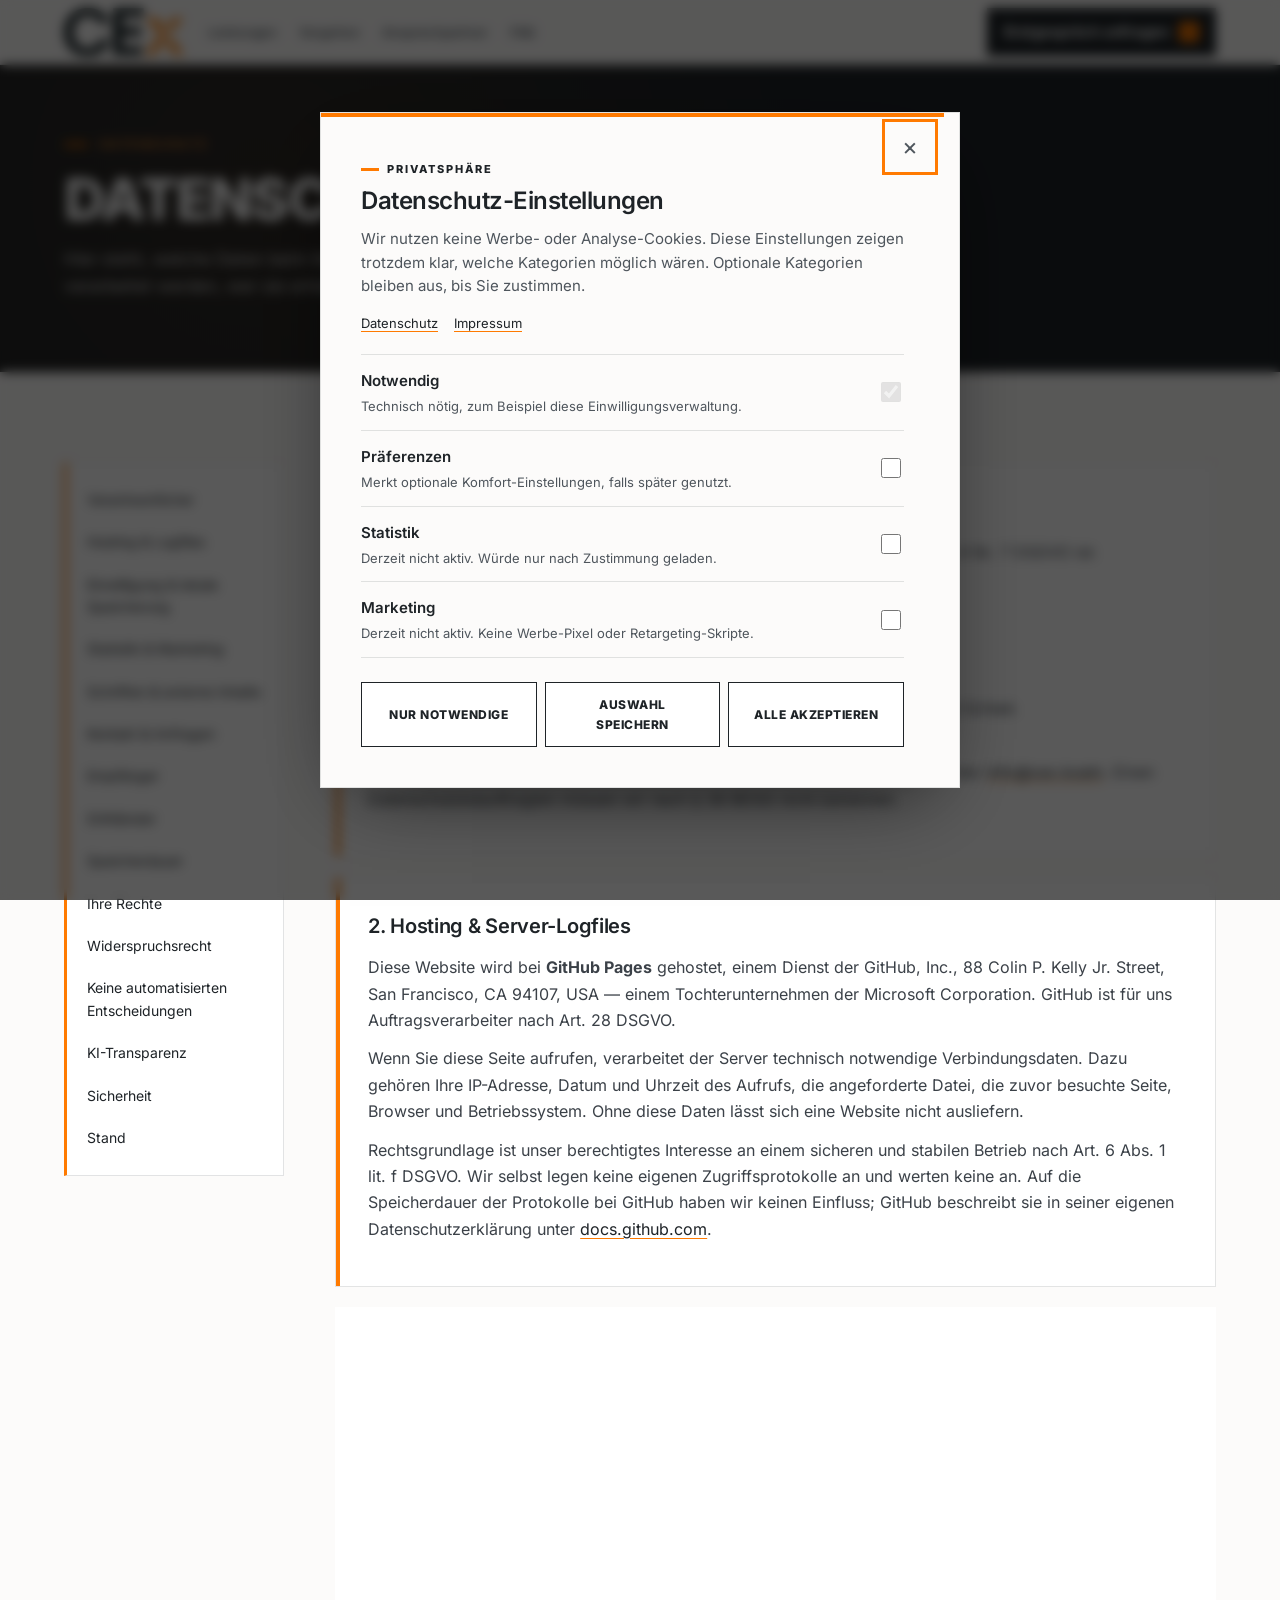
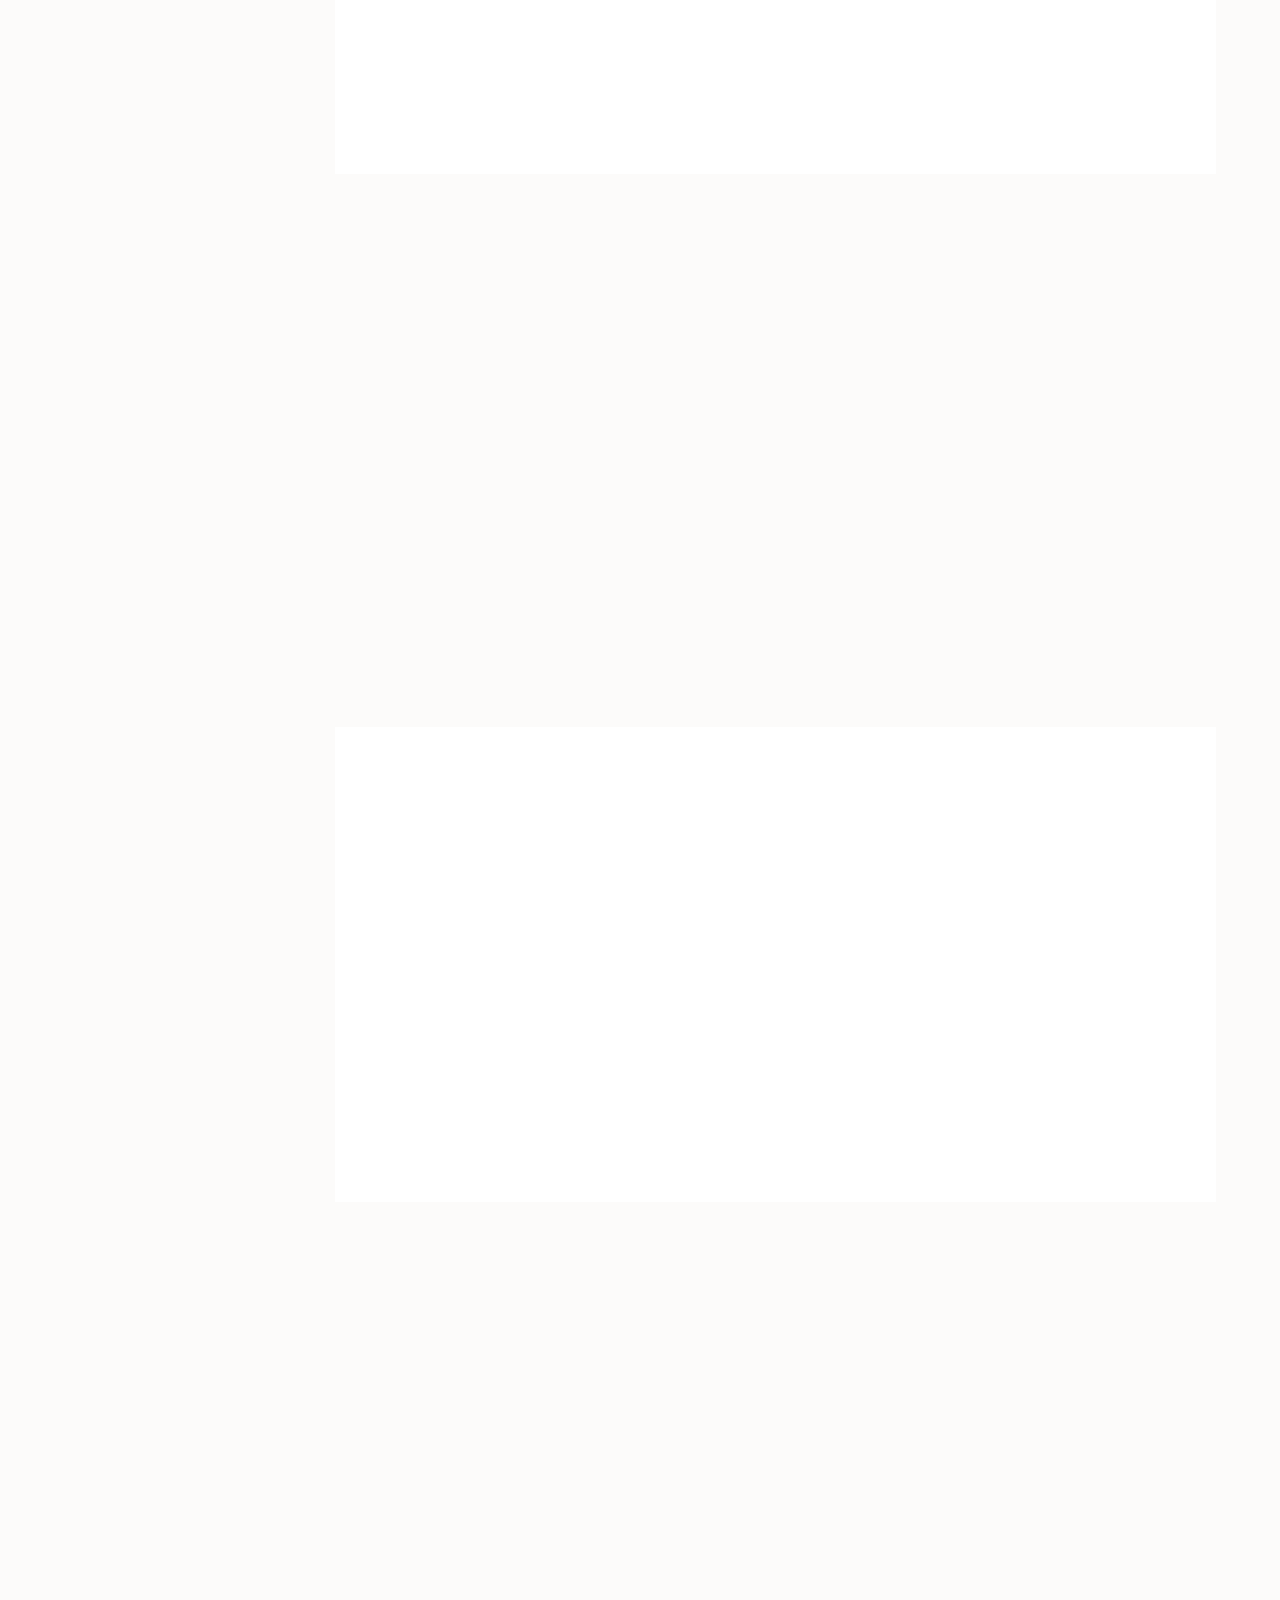
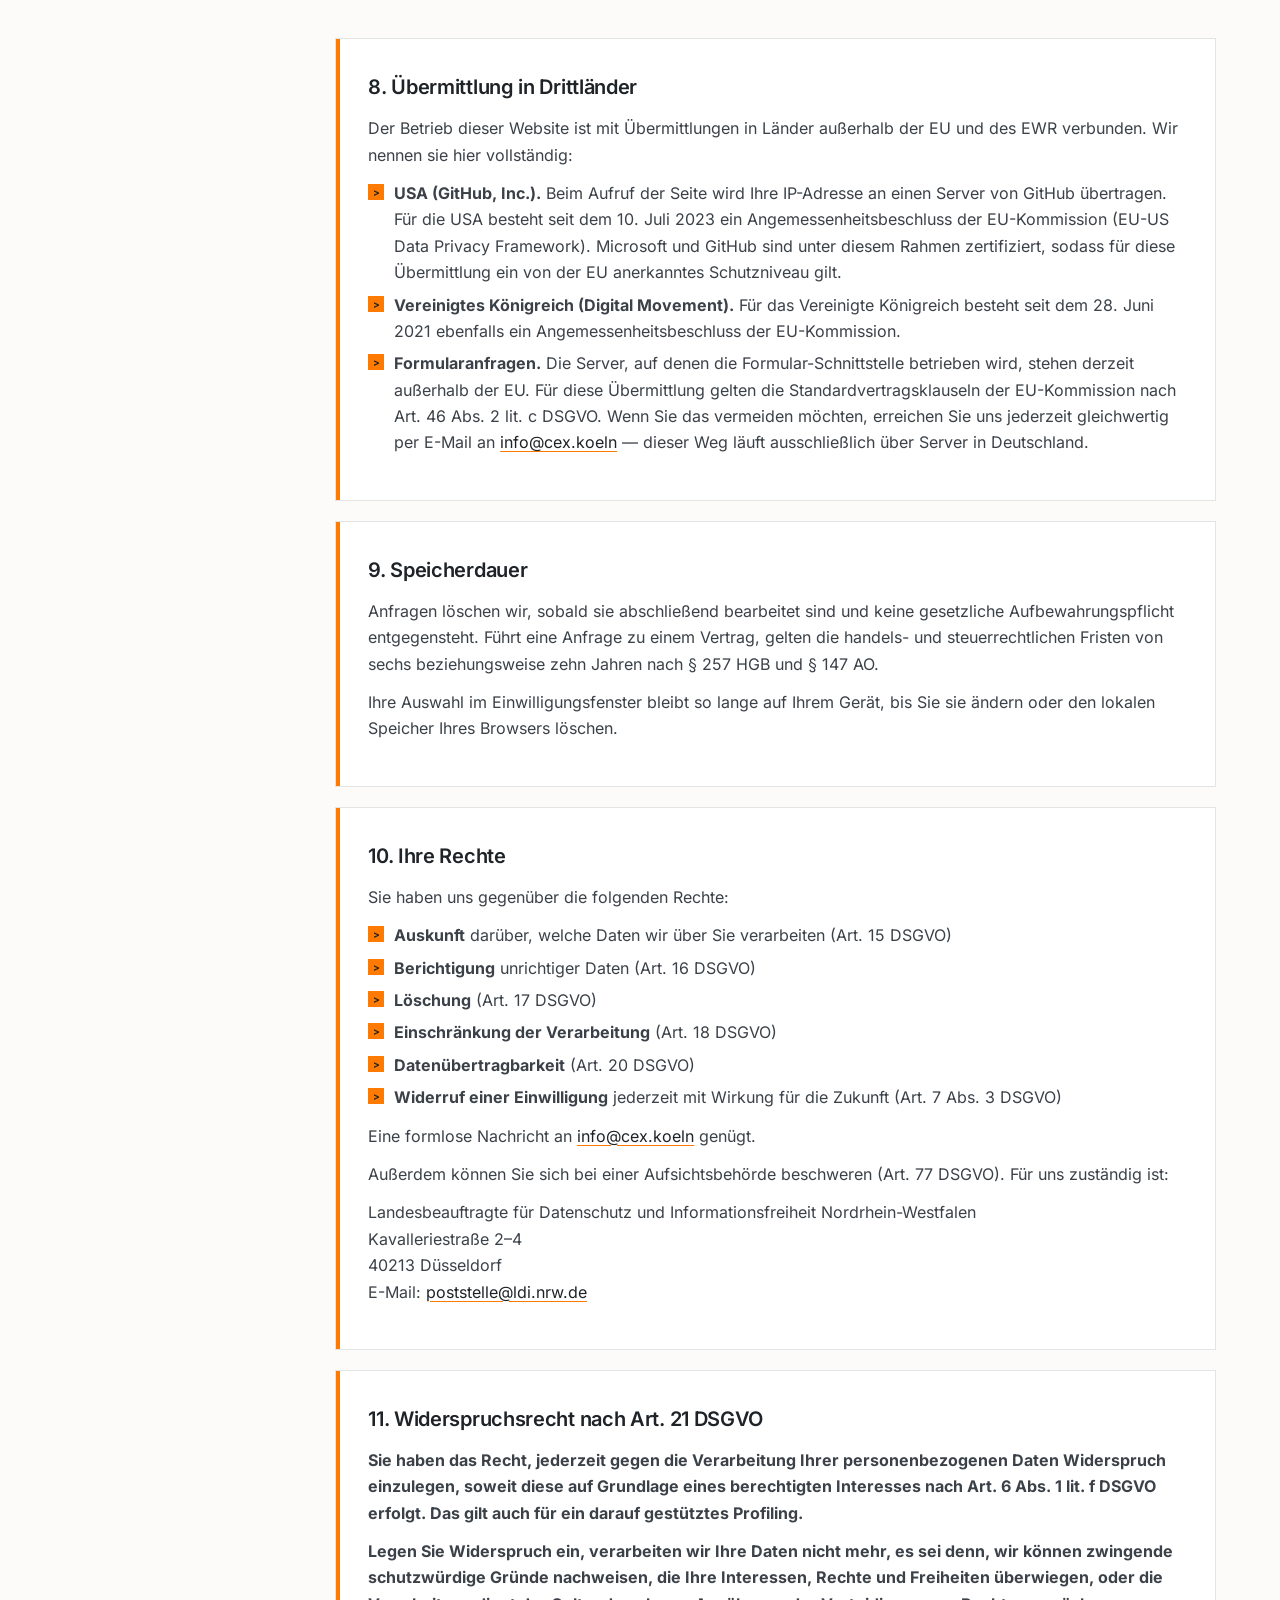
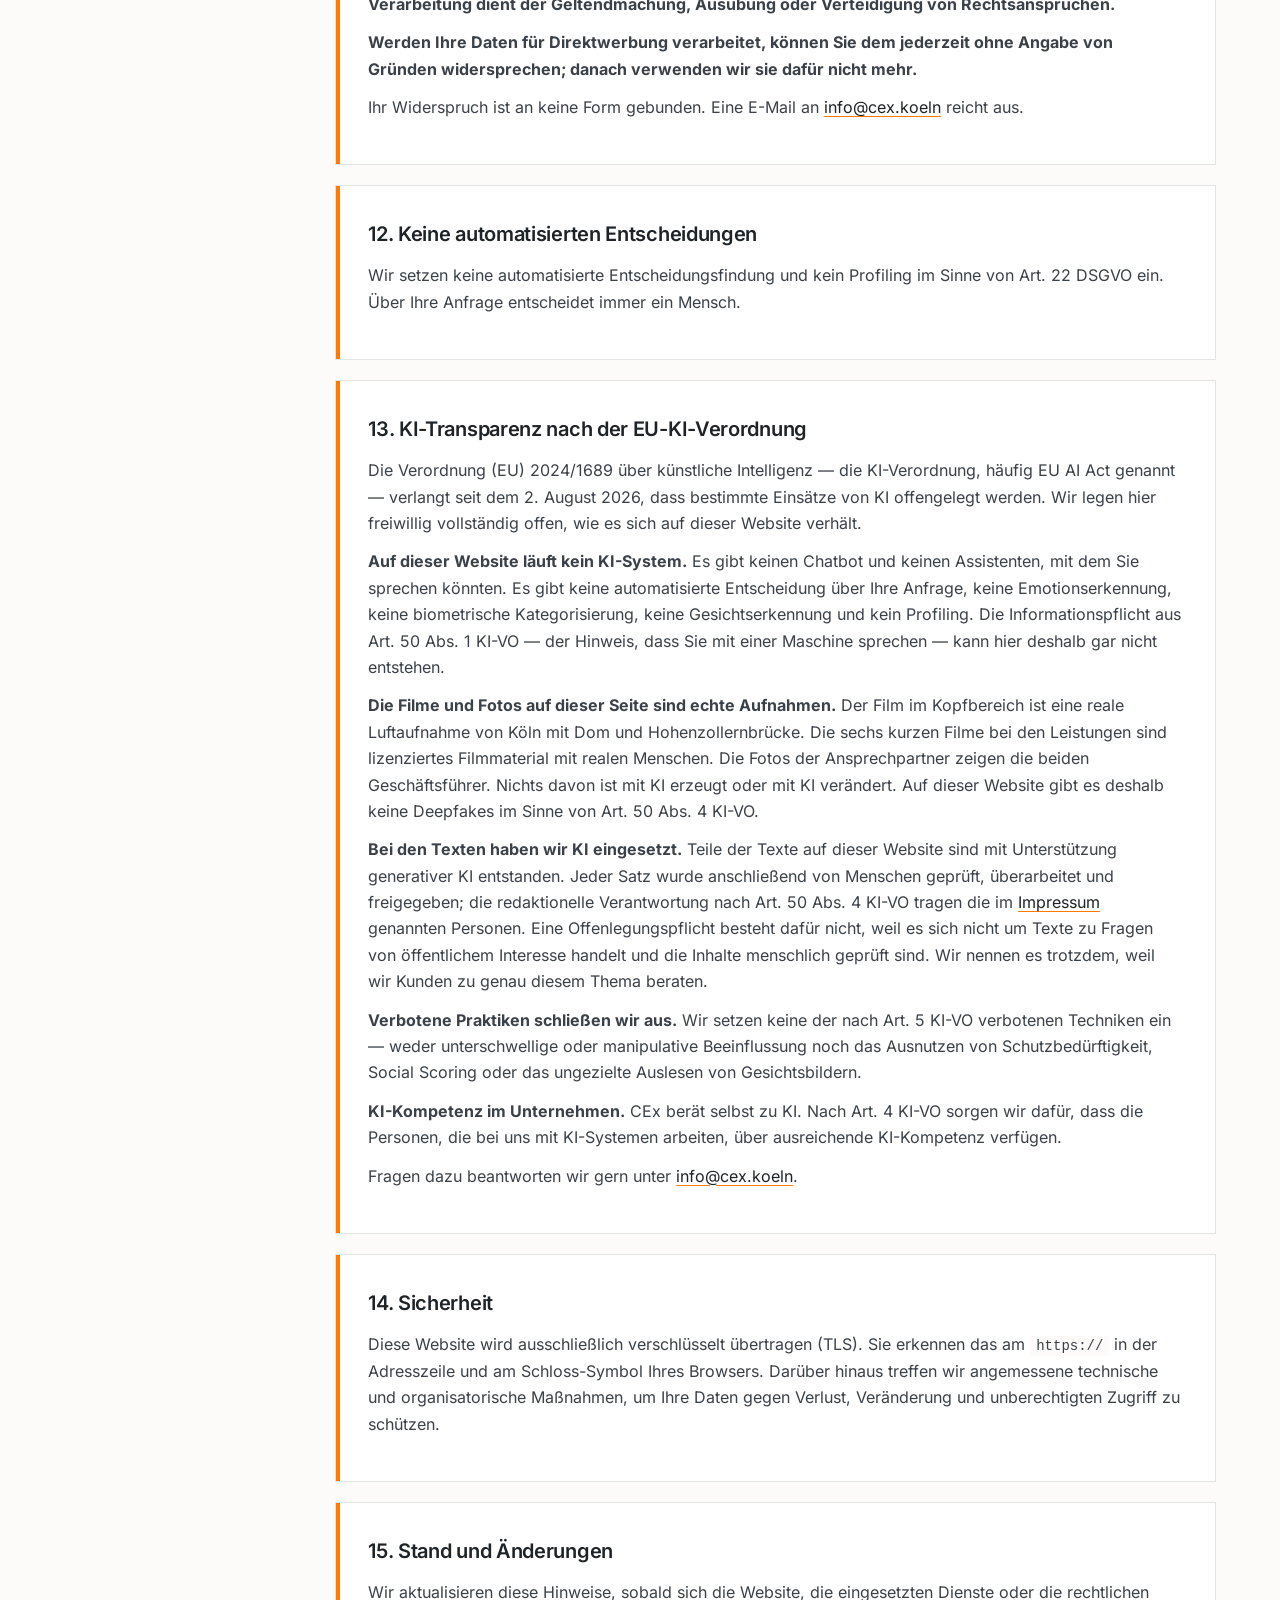
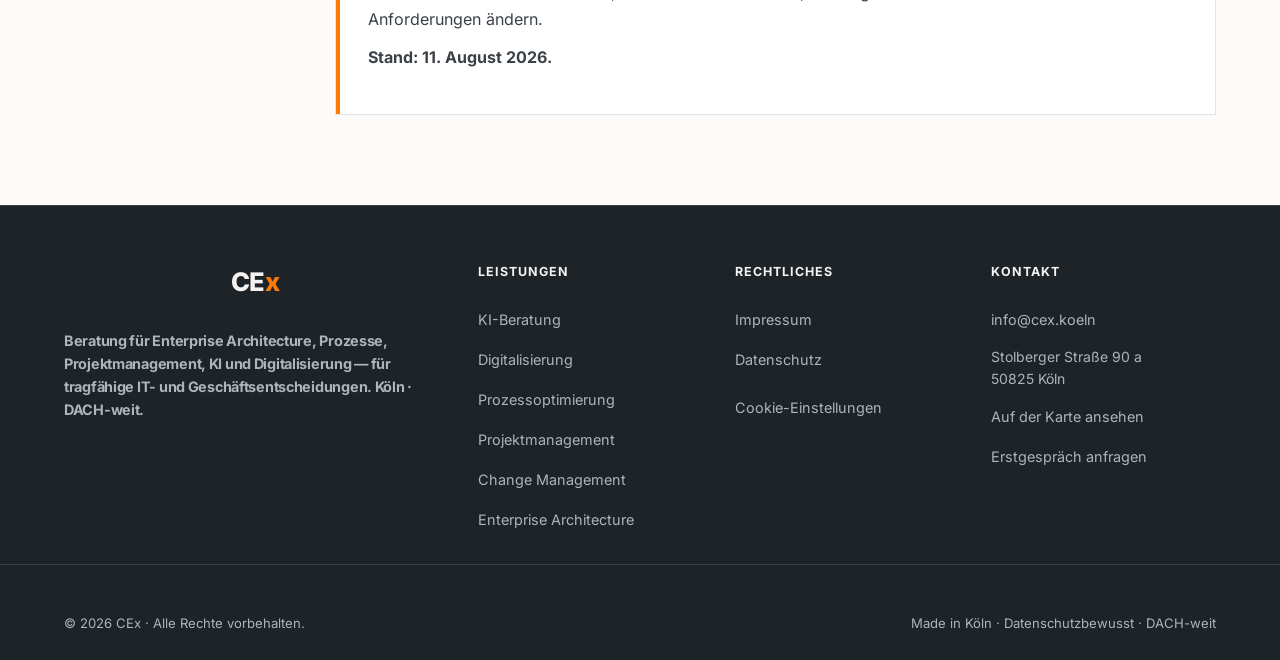
==== commit 1b028109: "Publish info@cex.koeln everywhere in place of kontakt@cex.koeln All 24 places: the footer Kontakt co" ====
--- a/datenschutz.html
+++ b/datenschutz.html
@@ -120,8 +120,8 @@
           <h2>1. Verantwortlicher</h2>
           <p>Verantwortlich für die Datenverarbeitung auf dieser Website im Sinne von Art. 4 Nr. 7 DSGVO ist:</p>
           <p><strong>CEx UG (haftungsbeschränkt)</strong><br>Stolberger Straße 90 a<br>50825 Köln<br>Deutschland</p>
-          <p>Vertreten durch die Geschäftsführer Johannes Niklas Reusch und Hans-Helmut Scheel.<br>E-Mail: <a href="mailto:kontakt@cex.koeln">kontakt@cex.koeln</a></p>
-          <p>Für Fragen zum Datenschutz erreichen Sie uns unter derselben Adresse und unter <a href="mailto:kontakt@cex.koeln">kontakt@cex.koeln</a>. Einen Datenschutzbeauftragten müssen wir nach § 38 BDSG nicht benennen.</p>
+          <p>Vertreten durch die Geschäftsführer Johannes Niklas Reusch und Hans-Helmut Scheel.<br>E-Mail: <a href="mailto:info@cex.koeln">info@cex.koeln</a></p>
+          <p>Für Fragen zum Datenschutz erreichen Sie uns unter derselben Adresse und unter <a href="mailto:info@cex.koeln">info@cex.koeln</a>. Einen Datenschutzbeauftragten müssen wir nach § 38 BDSG nicht benennen.</p>
         </section>
 
         <section class="legal-card" id="hosting">
@@ -155,7 +155,7 @@
           <p>Wenn Sie das Kontaktformular absenden, werden die von Ihnen eingegebenen Angaben an uns übermittelt. Konkret sind das: <strong>Name, E-Mail-Adresse, Telefonnummer, Unternehmen, Website und Ihre Nachricht</strong>. Technisch mit übertragen werden die Adresse der Seite, von der Sie die Anfrage abgeschickt haben, sowie der Wortlaut der Einwilligungserklärung und der Zeitpunkt Ihrer Zustimmung — beides, damit wir Ihre Einwilligung nach Art. 7 Abs. 1 DSGVO nachweisen können.</p>
           <p>Pflichtangaben sind nur Name und Telefonnummer; alles andere ist freiwillig. Die Angaben werden ausschließlich verwendet, um Ihre Anfrage zu bearbeiten und Sie zurückzurufen.</p>
           <p>Rechtsgrundlage ist Art. 6 Abs. 1 lit. b DSGVO, soweit die Anfrage der Anbahnung eines Vertrags dient, und im Übrigen Art. 6 Abs. 1 lit. a DSGVO auf Grundlage Ihrer Einwilligung, die Sie jederzeit für die Zukunft widerrufen können.</p>
-          <p>Sie können uns stattdessen auch direkt anrufen oder eine E-Mail an <a href="mailto:kontakt@cex.koeln">kontakt@cex.koeln</a> schreiben. Unser E-Mail-Postfach betreibt die 1&amp;1 IONOS SE, Elgendorfer Straße 57, 56410 Montabaur, auf Servern in Deutschland.</p>
+          <p>Sie können uns stattdessen auch direkt eine E-Mail an <a href="mailto:info@cex.koeln">info@cex.koeln</a> schreiben. Unser E-Mail-Postfach betreibt die 1&amp;1 IONOS SE, Elgendorfer Straße 57, 56410 Montabaur, auf Servern in Deutschland.</p>
         </section>
 
         <section class="legal-card" id="recipients">
@@ -175,7 +175,7 @@
           <ul>
             <li><strong>USA (GitHub, Inc.).</strong> Beim Aufruf der Seite wird Ihre IP-Adresse an einen Server von GitHub übertragen. Für die USA besteht seit dem 10. Juli 2023 ein Angemessenheitsbeschluss der EU-Kommission (EU-US Data Privacy Framework). Microsoft und GitHub sind unter diesem Rahmen zertifiziert, sodass für diese Übermittlung ein von der EU anerkanntes Schutzniveau gilt.</li>
             <li><strong>Vereinigtes Königreich (Digital Movement).</strong> Für das Vereinigte Königreich besteht seit dem 28. Juni 2021 ebenfalls ein Angemessenheitsbeschluss der EU-Kommission.</li>
-            <li><strong>Formularanfragen.</strong> Die Server, auf denen die Formular-Schnittstelle betrieben wird, stehen derzeit außerhalb der EU. Für diese Übermittlung gelten die Standardvertragsklauseln der EU-Kommission nach Art. 46 Abs. 2 lit. c DSGVO. Wenn Sie das vermeiden möchten, erreichen Sie uns jederzeit gleichwertig per E-Mail an <a href="mailto:kontakt@cex.koeln">kontakt@cex.koeln</a> — dieser Weg läuft ausschließlich über Server in Deutschland.</li>
+            <li><strong>Formularanfragen.</strong> Die Server, auf denen die Formular-Schnittstelle betrieben wird, stehen derzeit außerhalb der EU. Für diese Übermittlung gelten die Standardvertragsklauseln der EU-Kommission nach Art. 46 Abs. 2 lit. c DSGVO. Wenn Sie das vermeiden möchten, erreichen Sie uns jederzeit gleichwertig per E-Mail an <a href="mailto:info@cex.koeln">info@cex.koeln</a> — dieser Weg läuft ausschließlich über Server in Deutschland.</li>
           </ul>
         </section>
 
@@ -196,7 +196,7 @@
             <li><strong>Datenübertragbarkeit</strong> (Art. 20 DSGVO)</li>
             <li><strong>Widerruf einer Einwilligung</strong> jederzeit mit Wirkung für die Zukunft (Art. 7 Abs. 3 DSGVO)</li>
           </ul>
-          <p>Eine formlose Nachricht an <a href="mailto:kontakt@cex.koeln">kontakt@cex.koeln</a> genügt.</p>
+          <p>Eine formlose Nachricht an <a href="mailto:info@cex.koeln">info@cex.koeln</a> genügt.</p>
           <p>Außerdem können Sie sich bei einer Aufsichtsbehörde beschweren (Art. 77 DSGVO). Für uns zuständig ist:</p>
           <p>Landesbeauftragte für Datenschutz und Informationsfreiheit Nordrhein-Westfalen<br>Kavalleriestraße 2–4<br>40213 Düsseldorf<br>E-Mail: <a href="mailto:poststelle@ldi.nrw.de">poststelle@ldi.nrw.de</a></p>
         </section>
@@ -206,7 +206,7 @@
           <p><strong>Sie haben das Recht, jederzeit gegen die Verarbeitung Ihrer personenbezogenen Daten Widerspruch einzulegen, soweit diese auf Grundlage eines berechtigten Interesses nach Art. 6 Abs. 1 lit. f DSGVO erfolgt. Das gilt auch für ein darauf gestütztes Profiling.</strong></p>
           <p><strong>Legen Sie Widerspruch ein, verarbeiten wir Ihre Daten nicht mehr, es sei denn, wir können zwingende schutzwürdige Gründe nachweisen, die Ihre Interessen, Rechte und Freiheiten überwiegen, oder die Verarbeitung dient der Geltendmachung, Ausübung oder Verteidigung von Rechtsansprüchen.</strong></p>
           <p><strong>Werden Ihre Daten für Direktwerbung verarbeitet, können Sie dem jederzeit ohne Angabe von Gründen widersprechen; danach verwenden wir sie dafür nicht mehr.</strong></p>
-          <p>Ihr Widerspruch ist an keine Form gebunden. Eine E-Mail an <a href="mailto:kontakt@cex.koeln">kontakt@cex.koeln</a> reicht aus.</p>
+          <p>Ihr Widerspruch ist an keine Form gebunden. Eine E-Mail an <a href="mailto:info@cex.koeln">info@cex.koeln</a> reicht aus.</p>
         </section>
 
         <section class="legal-card" id="automated">
@@ -222,7 +222,7 @@
           <p><strong>Bei den Texten haben wir KI eingesetzt.</strong> Teile der Texte auf dieser Website sind mit Unterstützung generativer KI entstanden. Jeder Satz wurde anschließend von Menschen geprüft, überarbeitet und freigegeben; die redaktionelle Verantwortung nach Art. 50 Abs. 4 KI-VO tragen die im <a href="impressum.html">Impressum</a> genannten Personen. Eine Offenlegungspflicht besteht dafür nicht, weil es sich nicht um Texte zu Fragen von öffentlichem Interesse handelt und die Inhalte menschlich geprüft sind. Wir nennen es trotzdem, weil wir Kunden zu genau diesem Thema beraten.</p>
           <p><strong>Verbotene Praktiken schließen wir aus.</strong> Wir setzen keine der nach Art. 5 KI-VO verbotenen Techniken ein — weder unterschwellige oder manipulative Beeinflussung noch das Ausnutzen von Schutzbedürftigkeit, Social Scoring oder das ungezielte Auslesen von Gesichtsbildern.</p>
           <p><strong>KI-Kompetenz im Unternehmen.</strong> CEx berät selbst zu KI. Nach Art. 4 KI-VO sorgen wir dafür, dass die Personen, die bei uns mit KI-Systemen arbeiten, über ausreichende KI-Kompetenz verfügen.</p>
-          <p>Fragen dazu beantworten wir gern unter <a href="mailto:kontakt@cex.koeln">kontakt@cex.koeln</a>.</p>
+          <p>Fragen dazu beantworten wir gern unter <a href="mailto:info@cex.koeln">info@cex.koeln</a>.</p>
         </section>
 
         <section class="legal-card" id="security">
@@ -240,7 +240,7 @@
     </div>
   </section>
 </main>
-<footer class="footer"><div class="container footer__grid"><div class="footer__col footer__brand"><div class="footer__logo">CE<span>x</span></div><p>Beratung für Enterprise Architecture, Prozesse, Projektmanagement, KI und Digitalisierung — für tragfähige IT- und Geschäftsentscheidungen. Köln · DACH-weit.</p></div><div class="footer__col"><strong>Leistungen</strong><a href="/#leistungen">KI-Beratung</a><a href="/#leistungen">Digitalisierung</a><a href="/#leistungen">Prozessoptimierung</a><a href="/#leistungen">Projektmanagement</a><a href="/#leistungen">Change Management</a><a href="/#leistungen">Enterprise Architecture</a></div><div class="footer__col"><strong>Rechtliches</strong><a href="impressum.html">Impressum</a><a href="datenschutz.html">Datenschutz</a><button type="button" class="footer__cookie" onclick="window.CExCookies&&window.CExCookies.open()">Cookie-Einstellungen</button></div><div class="footer__col"><strong>Kontakt</strong><a href="mailto:kontakt@cex.koeln">kontakt@cex.koeln</a><span class="footer__adresse">Stolberger Straße 90 a<br />50825 Köln</span><a href="https://www.google.com/maps/search/?api=1&query=Stolberger+Stra%C3%9Fe+90+a%2C+50825+K%C3%B6ln" target="_blank" rel="noopener noreferrer">Auf der Karte ansehen</a><a href="/#kontakt">Erstgespräch anfragen</a></div></div><div class="container footer__bottom"><div>© 2026 CEx · Alle Rechte vorbehalten.</div><div>Made in Köln · Datenschutzbewusst · DACH-weit</div></div></footer>
+<footer class="footer"><div class="container footer__grid"><div class="footer__col footer__brand"><div class="footer__logo">CE<span>x</span></div><p>Beratung für Enterprise Architecture, Prozesse, Projektmanagement, KI und Digitalisierung — für tragfähige IT- und Geschäftsentscheidungen. Köln · DACH-weit.</p></div><div class="footer__col"><strong>Leistungen</strong><a href="/#leistungen">KI-Beratung</a><a href="/#leistungen">Digitalisierung</a><a href="/#leistungen">Prozessoptimierung</a><a href="/#leistungen">Projektmanagement</a><a href="/#leistungen">Change Management</a><a href="/#leistungen">Enterprise Architecture</a></div><div class="footer__col"><strong>Rechtliches</strong><a href="impressum.html">Impressum</a><a href="datenschutz.html">Datenschutz</a><button type="button" class="footer__cookie" onclick="window.CExCookies&&window.CExCookies.open()">Cookie-Einstellungen</button></div><div class="footer__col"><strong>Kontakt</strong><a href="mailto:info@cex.koeln">info@cex.koeln</a><span class="footer__adresse">Stolberger Straße 90 a<br />50825 Köln</span><a href="https://www.google.com/maps/search/?api=1&query=Stolberger+Stra%C3%9Fe+90+a%2C+50825+K%C3%B6ln" target="_blank" rel="noopener noreferrer">Auf der Karte ansehen</a><a href="/#kontakt">Erstgespräch anfragen</a></div></div><div class="container footer__bottom"><div>© 2026 CEx · Alle Rechte vorbehalten.</div><div>Made in Köln · Datenschutzbewusst · DACH-weit</div></div></footer>
 
 </body>
 </html>
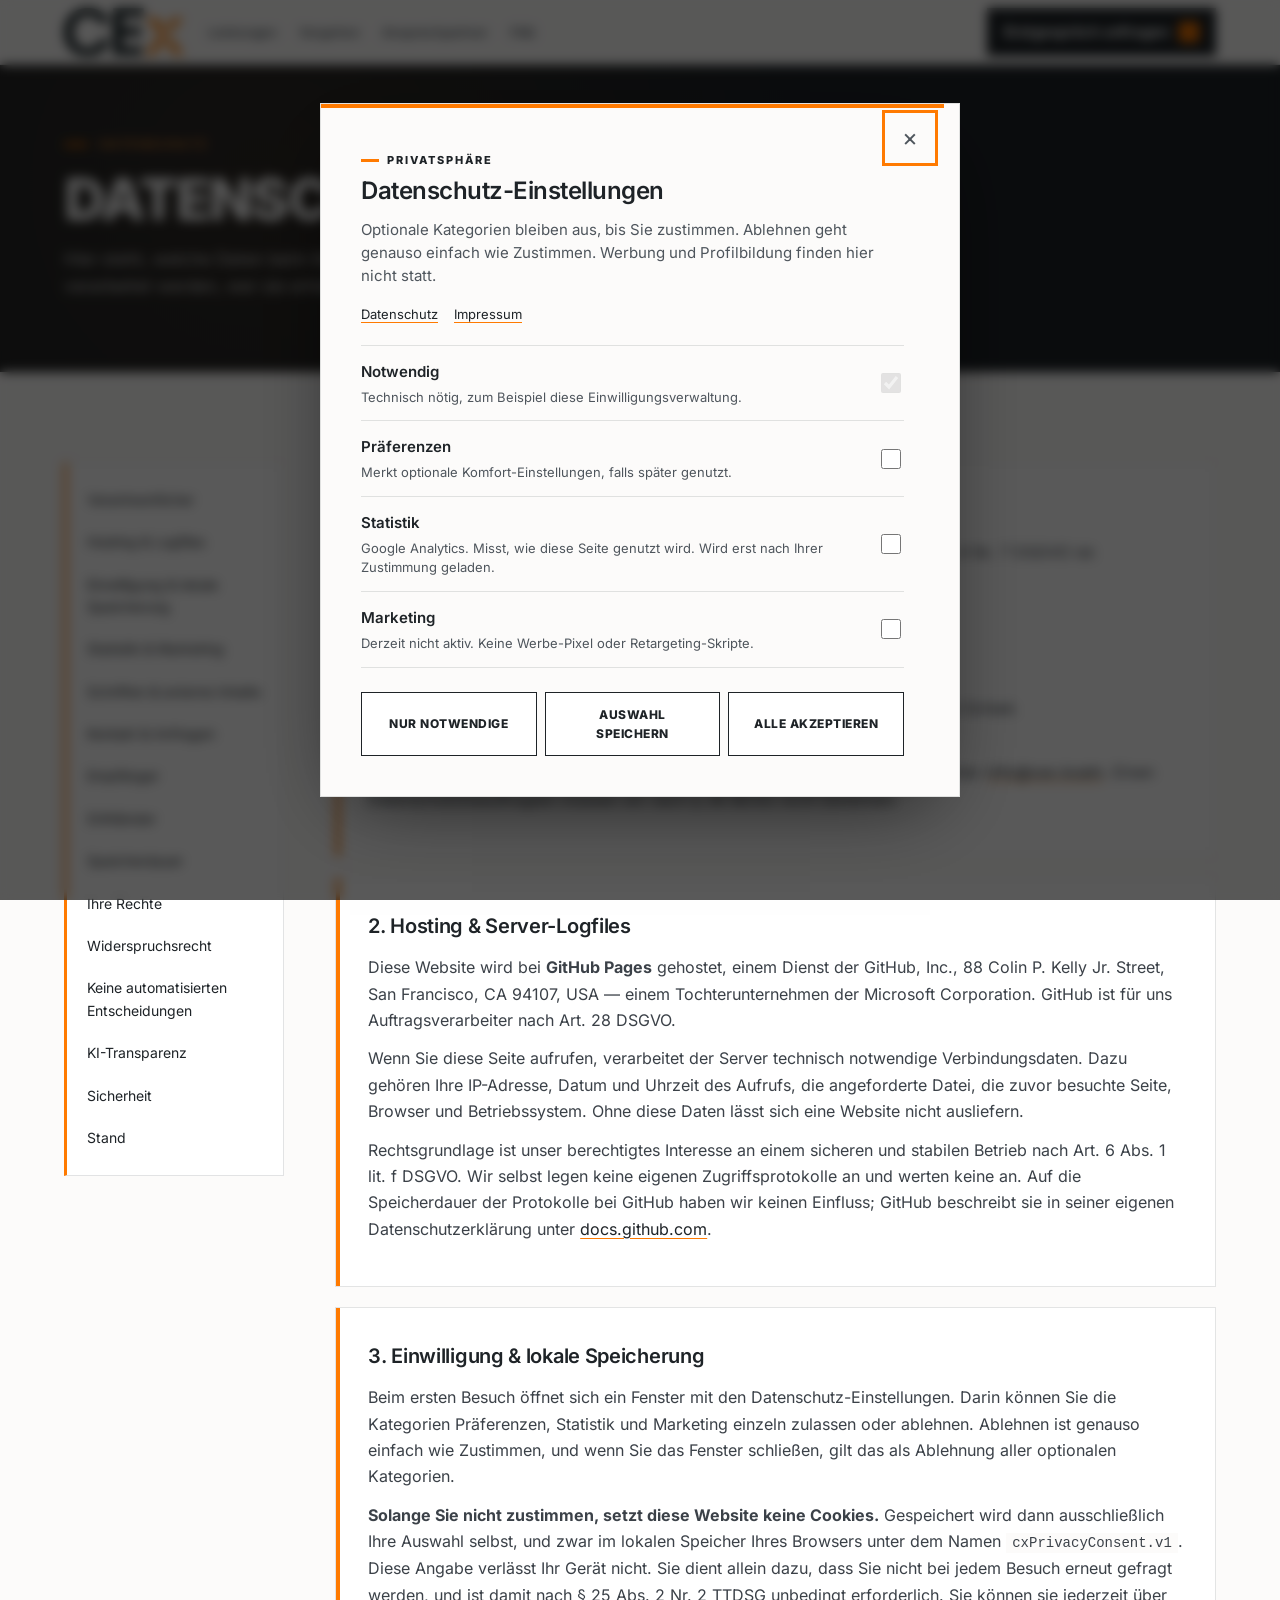
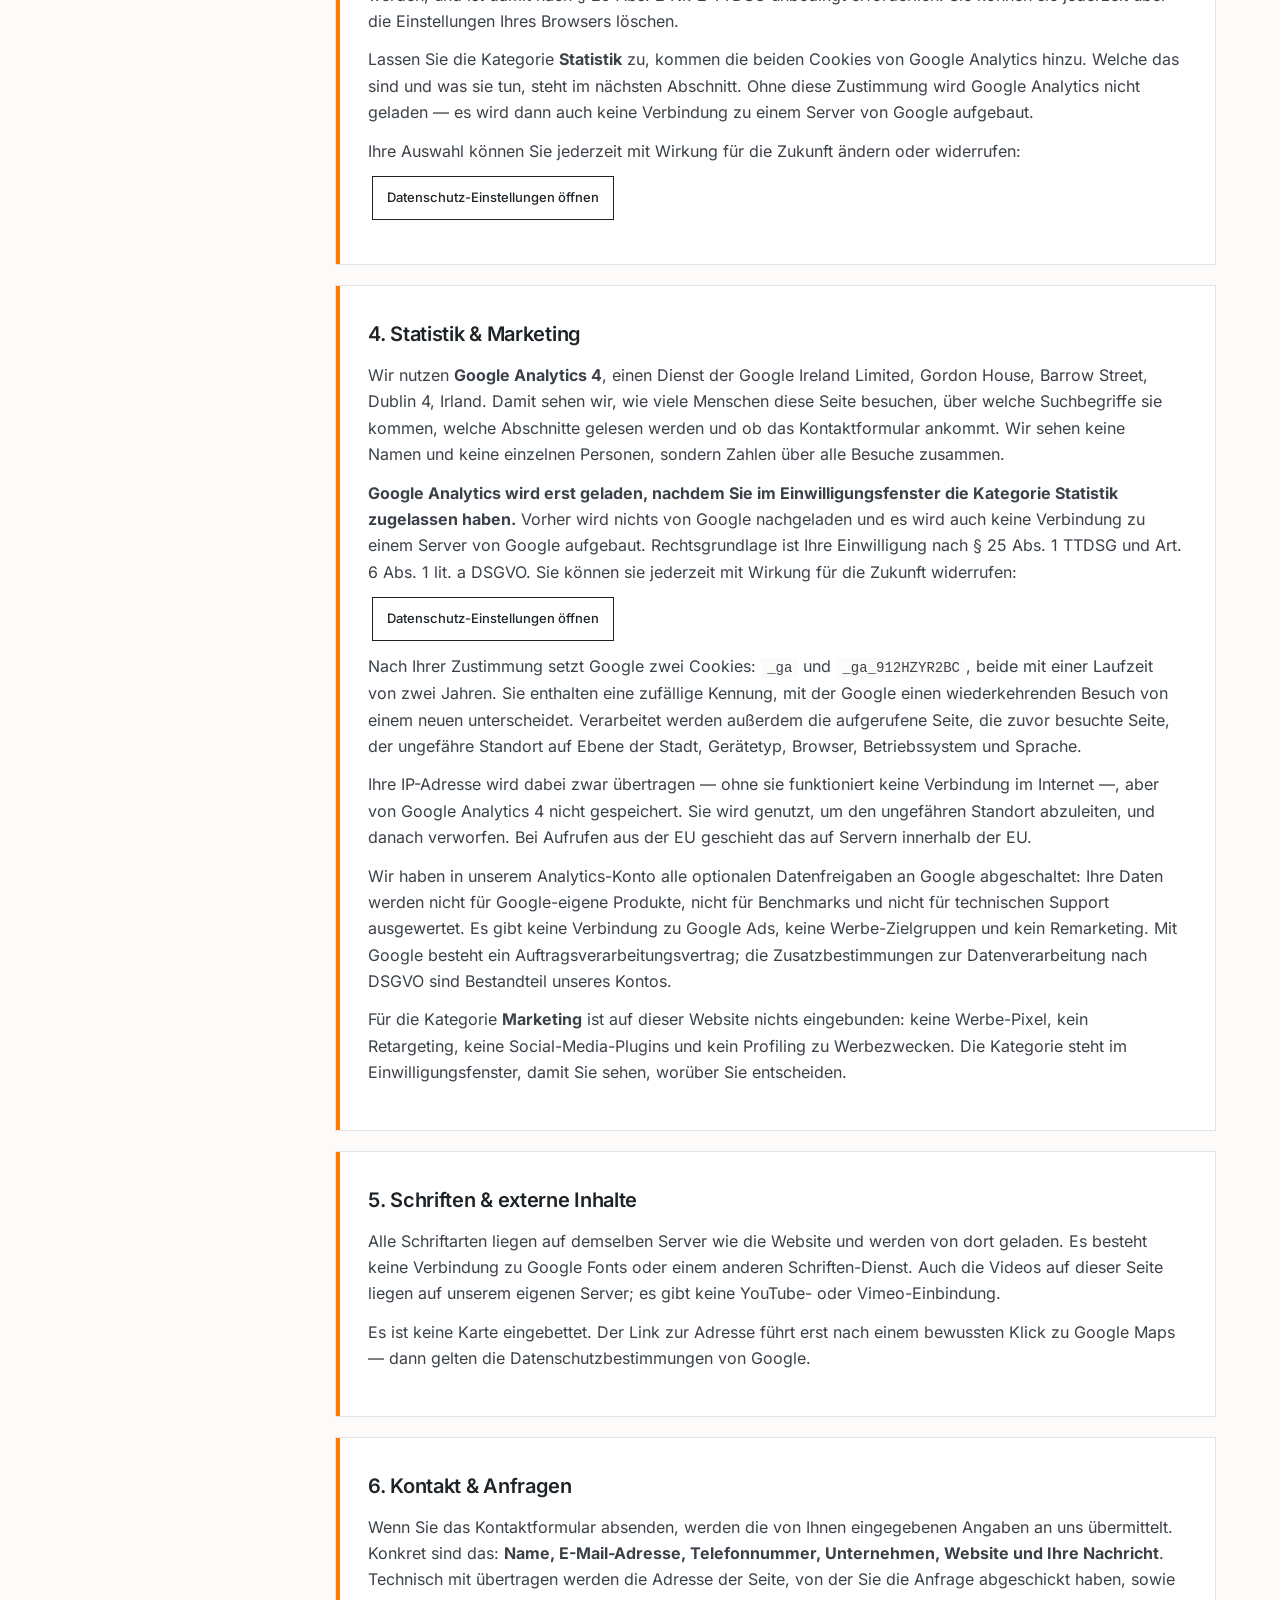
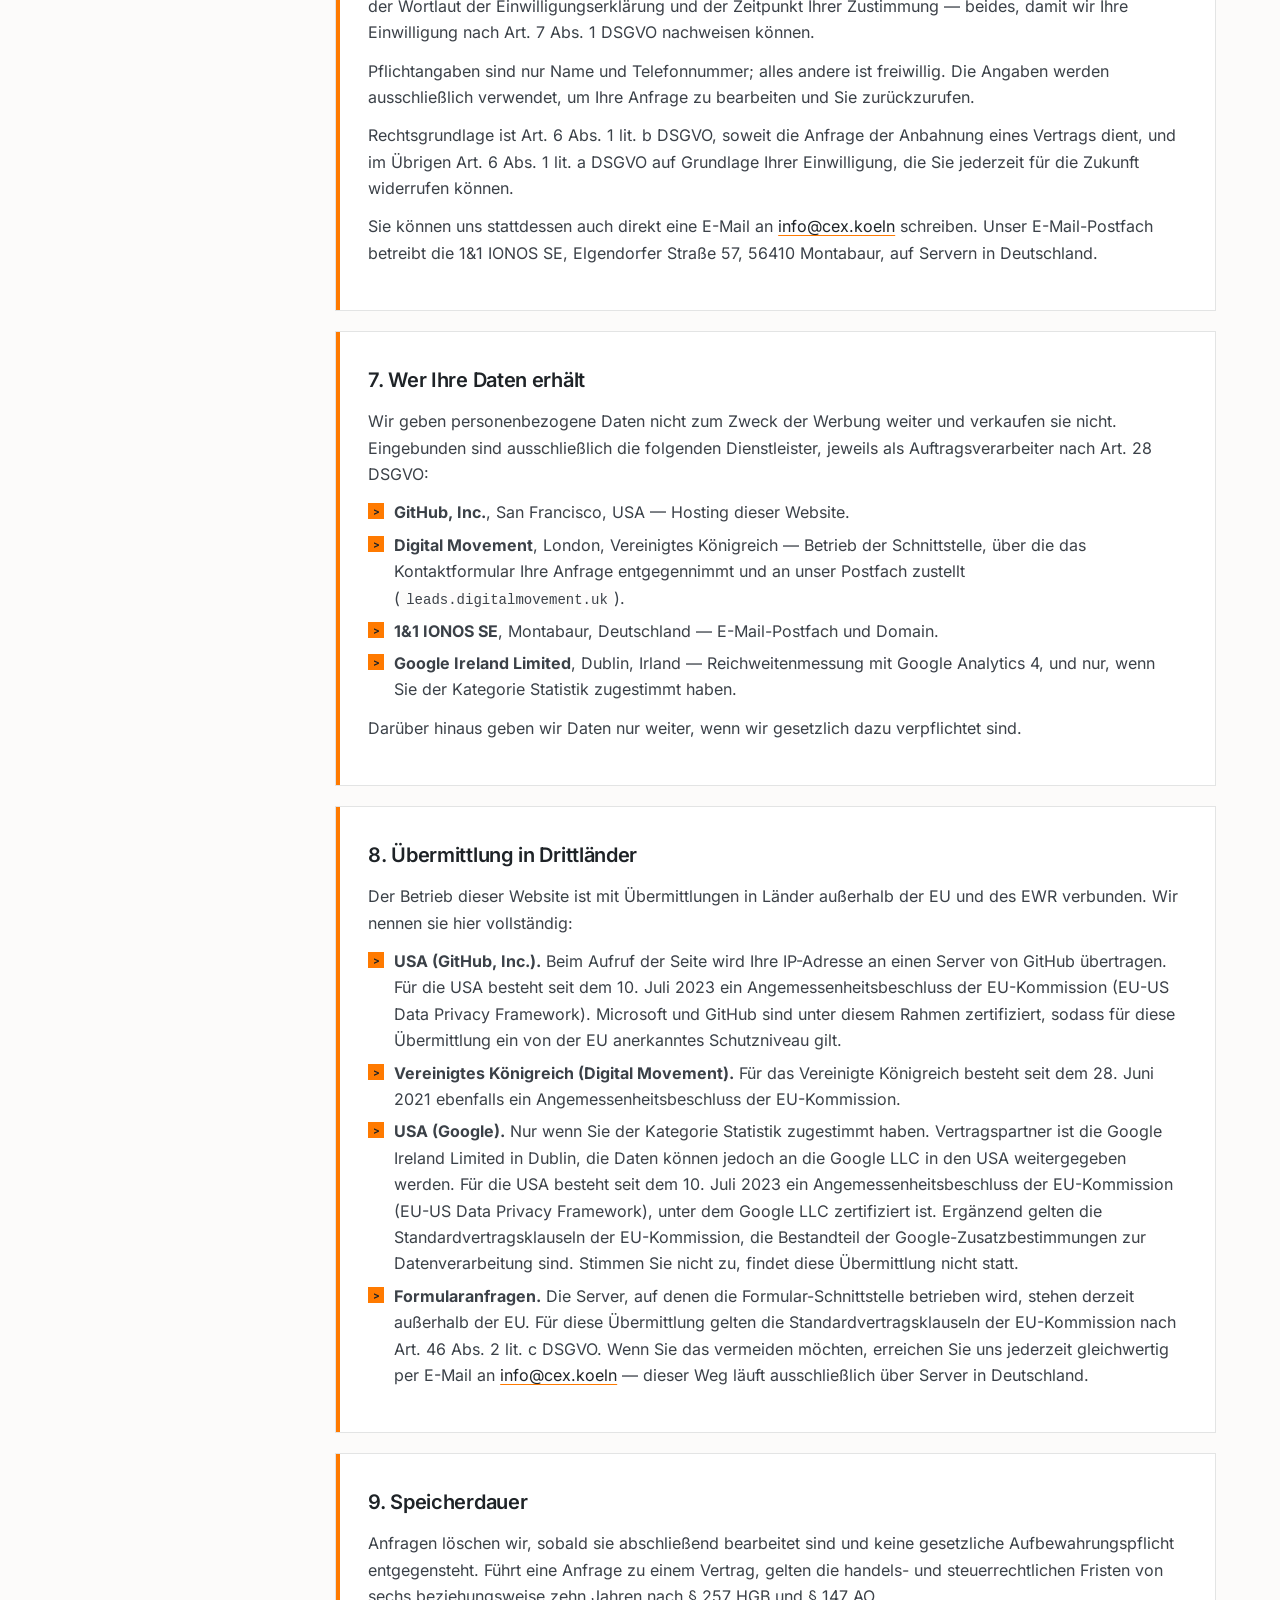
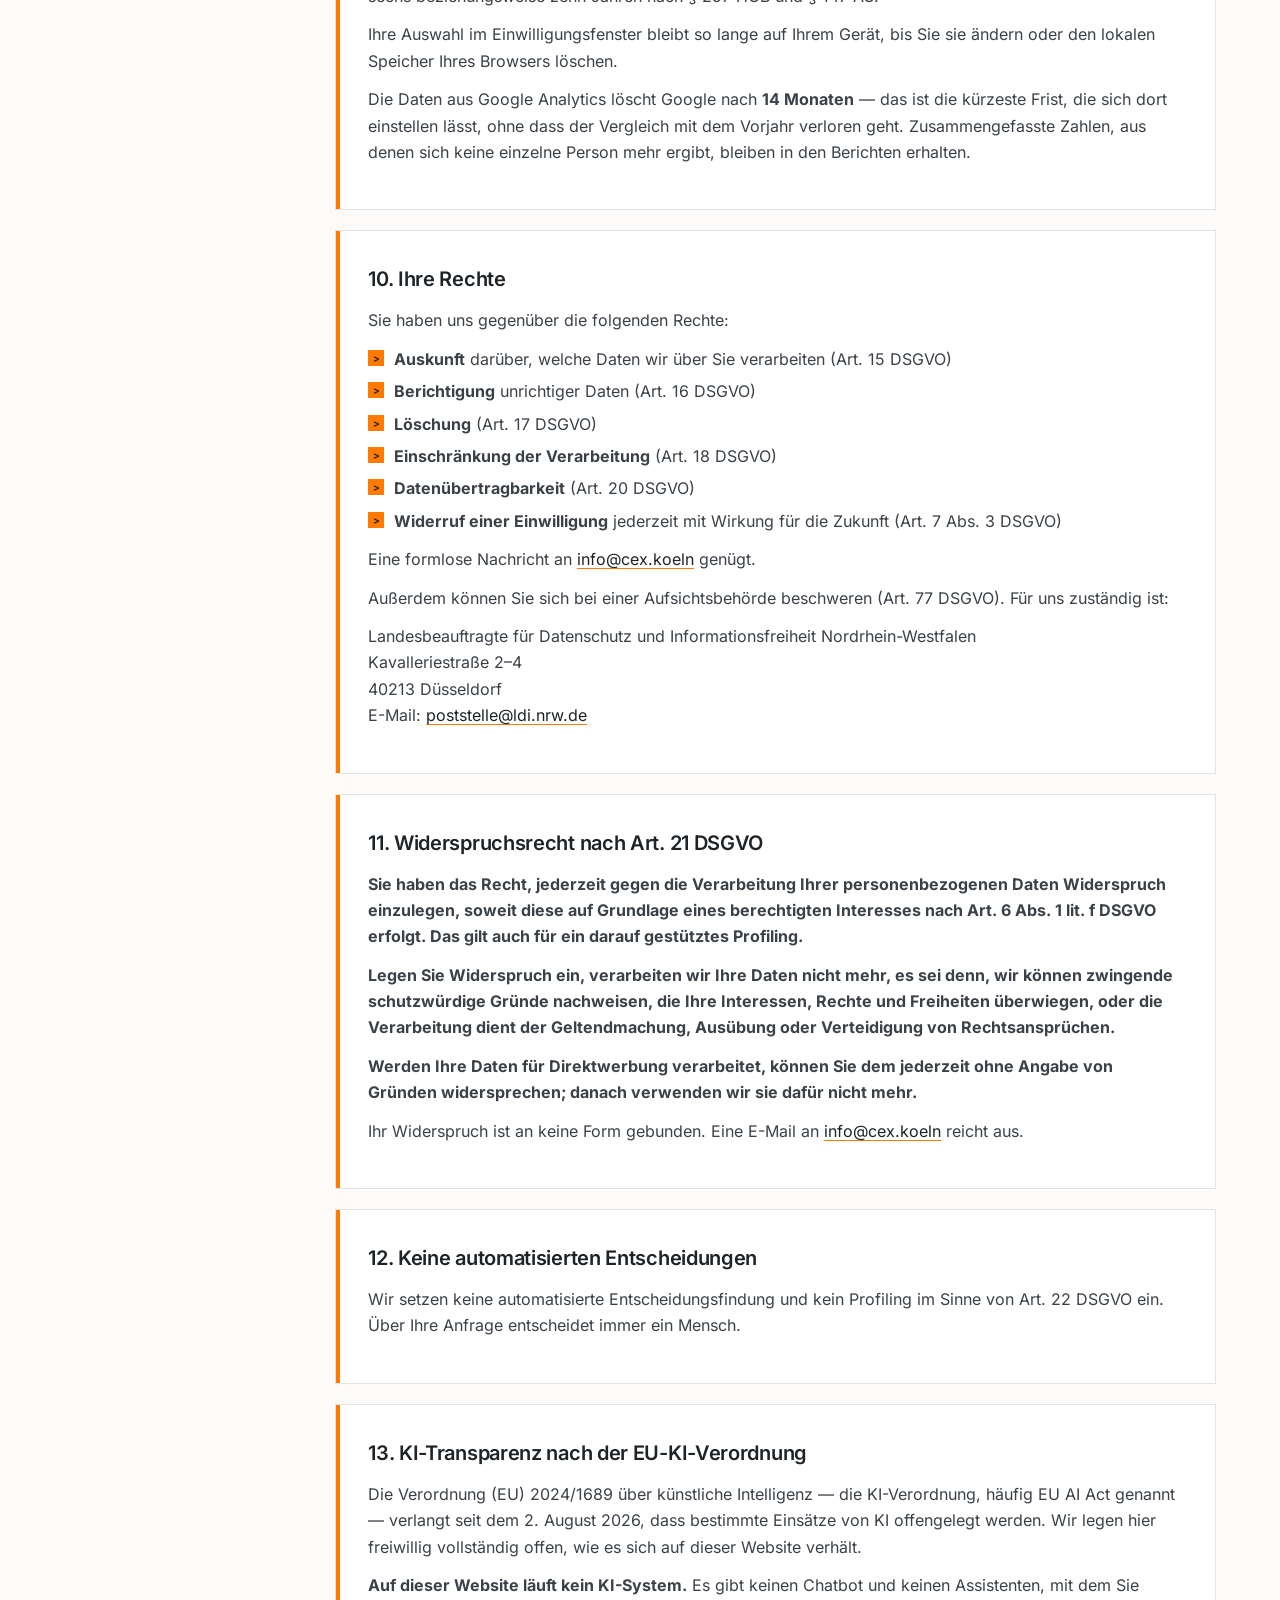
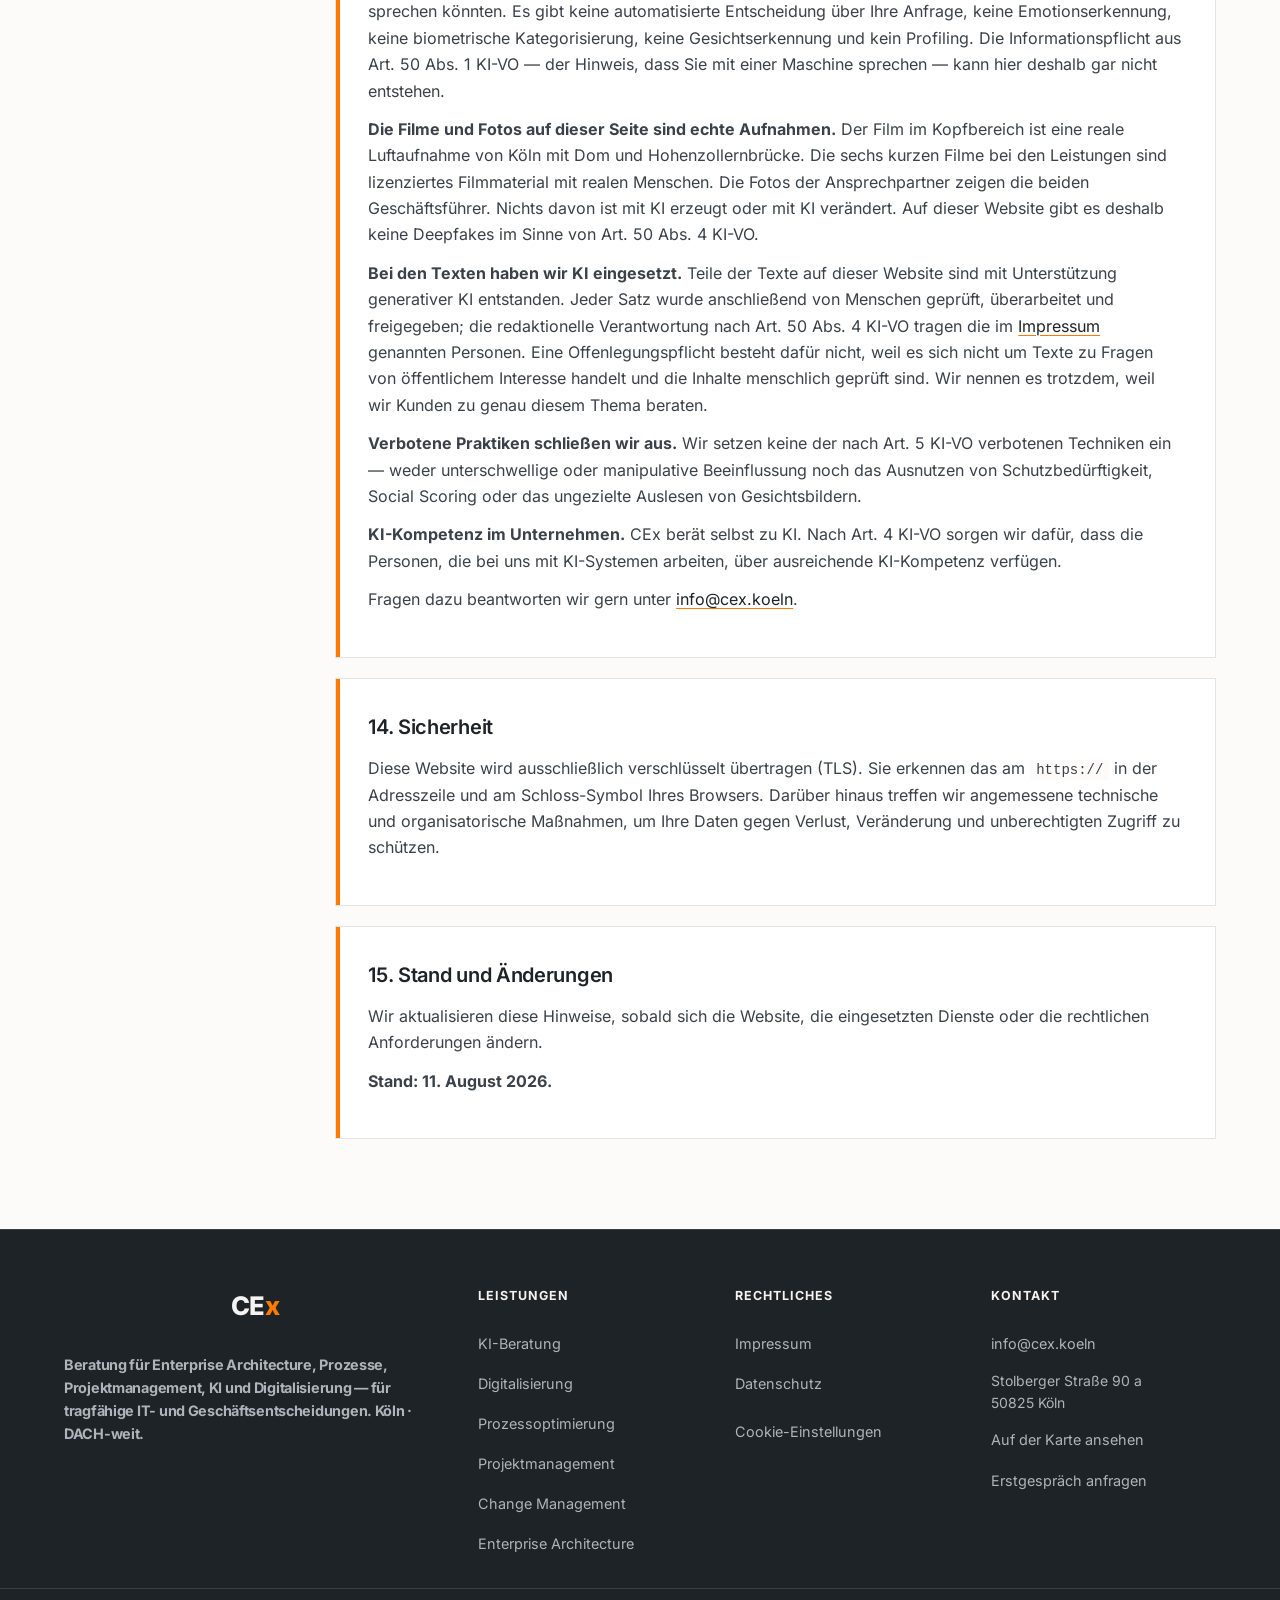
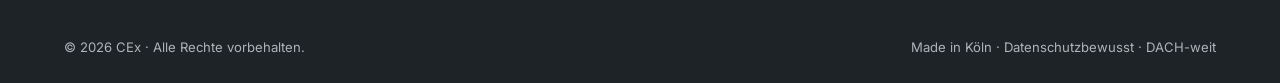
==== commit 18d79078: "Google Analytics 4, loaded only after consent Property cex.koeln (549753449) in the CEx Analytics ac" ====
--- a/datenschutz.html
+++ b/datenschutz.html
@@ -15,8 +15,8 @@
   <meta property="og:title" content="Datenschutzerklärung" />
   <meta property="og:description" content="Wie CEx personenbezogene Daten auf cex.koeln verarbeitet: Hosting, Einwilligung, Kontaktanfragen, Ihre Rechte, KI-Transparenz." />
   <meta property="og:url" content="https://cex.koeln/datenschutz.html" />
-  <meta property="og:image" content="https://cex.koeln/media/cex-og-1200x630.jpg?v=20260812a" />
-  <meta property="og:image:secure_url" content="https://cex.koeln/media/cex-og-1200x630.jpg?v=20260812a" />
+  <meta property="og:image" content="https://cex.koeln/media/cex-og-1200x630.jpg?v=20260813a" />
+  <meta property="og:image:secure_url" content="https://cex.koeln/media/cex-og-1200x630.jpg?v=20260813a" />
   <meta property="og:image:type" content="image/jpeg" />
   <meta property="og:image:width" content="1200" />
   <meta property="og:image:height" content="630" />
@@ -24,7 +24,7 @@
   <meta name="twitter:card" content="summary_large_image" />
   <meta name="twitter:title" content="Datenschutzerklärung" />
   <meta name="twitter:description" content="Wie CEx personenbezogene Daten auf cex.koeln verarbeitet: Hosting, Einwilligung, Kontaktanfragen, Ihre Rechte, KI-Transparenz." />
-  <meta name="twitter:image" content="https://cex.koeln/media/cex-og-1200x630.jpg?v=20260812a" />
+  <meta name="twitter:image" content="https://cex.koeln/media/cex-og-1200x630.jpg?v=20260813a" />
   <meta name="twitter:image:alt" content="Kölner Dom und Hohenzollernbrücke, darüber der Satz Komplexe Veränderungen, klare Umsetzung" />
   <meta name="referrer" content="strict-origin-when-cross-origin" />
 
@@ -35,15 +35,15 @@
   <link rel="manifest" href="site.webmanifest" />
 
   <link rel="preload" href="fonts/inter-latin-400-normal.woff2" as="font" type="font/woff2" crossorigin />
-  <link rel="stylesheet" href="styles.css?v=20260812a" />
-  <link rel="stylesheet" href="cx-design-system.css?v=20260812a" />
-  <link rel="stylesheet" href="polish.css?v=20260812a" />
-  <link rel="stylesheet" href="cx-hero.css?v=20260812a" />
-  <link rel="stylesheet" href="cx-components.css?v=20260812a" />
-  <link rel="stylesheet" href="founders.css?v=20260812a" />
-  <link rel="stylesheet" href="placeholder.css?v=20260812a" />
-  <script defer src="script.js?v=20260812a"></script>
-  <script defer src="cex-koeln.js?v=20260812a"></script>
+  <link rel="stylesheet" href="styles.css?v=20260813a" />
+  <link rel="stylesheet" href="cx-design-system.css?v=20260813a" />
+  <link rel="stylesheet" href="polish.css?v=20260813a" />
+  <link rel="stylesheet" href="cx-hero.css?v=20260813a" />
+  <link rel="stylesheet" href="cx-components.css?v=20260813a" />
+  <link rel="stylesheet" href="founders.css?v=20260813a" />
+  <link rel="stylesheet" href="placeholder.css?v=20260813a" />
+  <script defer src="script.js?v=20260813a"></script>
+  <script defer src="cex-koeln.js?v=20260813a"></script>
 
 
 </head>
@@ -134,14 +134,21 @@
         <section class="legal-card" id="consent">
           <h2>3. Einwilligung &amp; lokale Speicherung</h2>
           <p>Beim ersten Besuch öffnet sich ein Fenster mit den Datenschutz-Einstellungen. Darin können Sie die Kategorien Präferenzen, Statistik und Marketing einzeln zulassen oder ablehnen. Ablehnen ist genauso einfach wie Zustimmen, und wenn Sie das Fenster schließen, gilt das als Ablehnung aller optionalen Kategorien.</p>
-          <p><strong>Diese Website setzt keine Cookies.</strong> Gespeichert wird ausschließlich Ihre Auswahl selbst, und zwar im lokalen Speicher Ihres Browsers unter dem Namen <code>cxPrivacyConsent.v1</code>. Diese Angabe verlässt Ihr Gerät nicht. Sie dient allein dazu, dass Sie nicht bei jedem Besuch erneut gefragt werden, und ist damit nach § 25 Abs. 2 Nr. 2 TTDSG unbedingt erforderlich. Sie können sie jederzeit über die Einstellungen Ihres Browsers löschen.</p>
+          <p><strong>Solange Sie nicht zustimmen, setzt diese Website keine Cookies.</strong> Gespeichert wird dann ausschließlich Ihre Auswahl selbst, und zwar im lokalen Speicher Ihres Browsers unter dem Namen <code>cxPrivacyConsent.v1</code>. Diese Angabe verlässt Ihr Gerät nicht. Sie dient allein dazu, dass Sie nicht bei jedem Besuch erneut gefragt werden, und ist damit nach § 25 Abs. 2 Nr. 2 TTDSG unbedingt erforderlich. Sie können sie jederzeit über die Einstellungen Ihres Browsers löschen.</p>
+          <p>Lassen Sie die Kategorie <strong>Statistik</strong> zu, kommen die beiden Cookies von Google Analytics hinzu. Welche das sind und was sie tun, steht im nächsten Abschnitt. Ohne diese Zustimmung wird Google Analytics nicht geladen — es wird dann auch keine Verbindung zu einem Server von Google aufgebaut.</p>
           <p>Ihre Auswahl können Sie jederzeit mit Wirkung für die Zukunft ändern oder widerrufen:</p>
           <p><button type="button" class="legal-inline-button" data-privacy-settings>Datenschutz-Einstellungen öffnen</button></p>
         </section>
 
         <section class="legal-card" id="tracking">
           <h2>4. Statistik &amp; Marketing</h2>
-          <p>Auf dieser Website sind <strong>keine</strong> Analyse-, Statistik-, Werbe- oder Retargeting-Dienste eingebunden. Es gibt kein Google Analytics, keine Zählpixel, keine Social-Media-Plugins und kein Profiling zu Werbezwecken. Die Kategorien im Einwilligungsfenster sind vorhanden, damit Sie sehen, worüber Sie entscheiden — geladen wird derzeit in keiner von ihnen etwas.</p>
+          <p>Wir nutzen <strong>Google Analytics 4</strong>, einen Dienst der Google Ireland Limited, Gordon House, Barrow Street, Dublin 4, Irland. Damit sehen wir, wie viele Menschen diese Seite besuchen, über welche Suchbegriffe sie kommen, welche Abschnitte gelesen werden und ob das Kontaktformular ankommt. Wir sehen keine Namen und keine einzelnen Personen, sondern Zahlen über alle Besuche zusammen.</p>
+          <p><strong>Google Analytics wird erst geladen, nachdem Sie im Einwilligungsfenster die Kategorie Statistik zugelassen haben.</strong> Vorher wird nichts von Google nachgeladen und es wird auch keine Verbindung zu einem Server von Google aufgebaut. Rechtsgrundlage ist Ihre Einwilligung nach § 25 Abs. 1 TTDSG und Art. 6 Abs. 1 lit. a DSGVO. Sie können sie jederzeit mit Wirkung für die Zukunft widerrufen:</p>
+          <p><button type="button" class="legal-inline-button" data-privacy-settings>Datenschutz-Einstellungen öffnen</button></p>
+          <p>Nach Ihrer Zustimmung setzt Google zwei Cookies: <code>_ga</code> und <code>_ga_912HZYR2BC</code>, beide mit einer Laufzeit von zwei Jahren. Sie enthalten eine zufällige Kennung, mit der Google einen wiederkehrenden Besuch von einem neuen unterscheidet. Verarbeitet werden außerdem die aufgerufene Seite, die zuvor besuchte Seite, der ungefähre Standort auf Ebene der Stadt, Gerätetyp, Browser, Betriebssystem und Sprache.</p>
+          <p>Ihre IP-Adresse wird dabei zwar übertragen — ohne sie funktioniert keine Verbindung im Internet —, aber von Google Analytics 4 nicht gespeichert. Sie wird genutzt, um den ungefähren Standort abzuleiten, und danach verworfen. Bei Aufrufen aus der EU geschieht das auf Servern innerhalb der EU.</p>
+          <p>Wir haben in unserem Analytics-Konto alle optionalen Datenfreigaben an Google abgeschaltet: Ihre Daten werden nicht für Google-eigene Produkte, nicht für Benchmarks und nicht für technischen Support ausgewertet. Es gibt keine Verbindung zu Google Ads, keine Werbe-Zielgruppen und kein Remarketing. Mit Google besteht ein Auftragsverarbeitungsvertrag; die Zusatzbestimmungen zur Datenverarbeitung nach DSGVO sind Bestandteil unseres Kontos.</p>
+          <p>Für die Kategorie <strong>Marketing</strong> ist auf dieser Website nichts eingebunden: keine Werbe-Pixel, kein Retargeting, keine Social-Media-Plugins und kein Profiling zu Werbezwecken. Die Kategorie steht im Einwilligungsfenster, damit Sie sehen, worüber Sie entscheiden.</p>
         </section>
 
         <section class="legal-card" id="fonts">
@@ -165,6 +172,7 @@
             <li><strong>GitHub, Inc.</strong>, San Francisco, USA — Hosting dieser Website.</li>
             <li><strong>Digital Movement</strong>, London, Vereinigtes Königreich — Betrieb der Schnittstelle, über die das Kontaktformular Ihre Anfrage entgegennimmt und an unser Postfach zustellt (<code>leads.digitalmovement.uk</code>).</li>
             <li><strong>1&amp;1 IONOS SE</strong>, Montabaur, Deutschland — E-Mail-Postfach und Domain.</li>
+            <li><strong>Google Ireland Limited</strong>, Dublin, Irland — Reichweitenmessung mit Google Analytics 4, und nur, wenn Sie der Kategorie Statistik zugestimmt haben.</li>
           </ul>
           <p>Darüber hinaus geben wir Daten nur weiter, wenn wir gesetzlich dazu verpflichtet sind.</p>
         </section>
@@ -175,6 +183,7 @@
           <ul>
             <li><strong>USA (GitHub, Inc.).</strong> Beim Aufruf der Seite wird Ihre IP-Adresse an einen Server von GitHub übertragen. Für die USA besteht seit dem 10. Juli 2023 ein Angemessenheitsbeschluss der EU-Kommission (EU-US Data Privacy Framework). Microsoft und GitHub sind unter diesem Rahmen zertifiziert, sodass für diese Übermittlung ein von der EU anerkanntes Schutzniveau gilt.</li>
             <li><strong>Vereinigtes Königreich (Digital Movement).</strong> Für das Vereinigte Königreich besteht seit dem 28. Juni 2021 ebenfalls ein Angemessenheitsbeschluss der EU-Kommission.</li>
+            <li><strong>USA (Google).</strong> Nur wenn Sie der Kategorie Statistik zugestimmt haben. Vertragspartner ist die Google Ireland Limited in Dublin, die Daten können jedoch an die Google LLC in den USA weitergegeben werden. Für die USA besteht seit dem 10. Juli 2023 ein Angemessenheitsbeschluss der EU-Kommission (EU-US Data Privacy Framework), unter dem Google LLC zertifiziert ist. Ergänzend gelten die Standardvertragsklauseln der EU-Kommission, die Bestandteil der Google-Zusatzbestimmungen zur Datenverarbeitung sind. Stimmen Sie nicht zu, findet diese Übermittlung nicht statt.</li>
             <li><strong>Formularanfragen.</strong> Die Server, auf denen die Formular-Schnittstelle betrieben wird, stehen derzeit außerhalb der EU. Für diese Übermittlung gelten die Standardvertragsklauseln der EU-Kommission nach Art. 46 Abs. 2 lit. c DSGVO. Wenn Sie das vermeiden möchten, erreichen Sie uns jederzeit gleichwertig per E-Mail an <a href="mailto:info@cex.koeln">info@cex.koeln</a> — dieser Weg läuft ausschließlich über Server in Deutschland.</li>
           </ul>
         </section>
@@ -183,6 +192,7 @@
           <h2>9. Speicherdauer</h2>
           <p>Anfragen löschen wir, sobald sie abschließend bearbeitet sind und keine gesetzliche Aufbewahrungspflicht entgegensteht. Führt eine Anfrage zu einem Vertrag, gelten die handels- und steuerrechtlichen Fristen von sechs beziehungsweise zehn Jahren nach § 257 HGB und § 147 AO.</p>
           <p>Ihre Auswahl im Einwilligungsfenster bleibt so lange auf Ihrem Gerät, bis Sie sie ändern oder den lokalen Speicher Ihres Browsers löschen.</p>
+          <p>Die Daten aus Google Analytics löscht Google nach <strong>14 Monaten</strong> — das ist die kürzeste Frist, die sich dort einstellen lässt, ohne dass der Vergleich mit dem Vorjahr verloren geht. Zusammengefasste Zahlen, aus denen sich keine einzelne Person mehr ergibt, bleiben in den Berichten erhalten.</p>
         </section>
 
         <section class="legal-card" id="rights">
